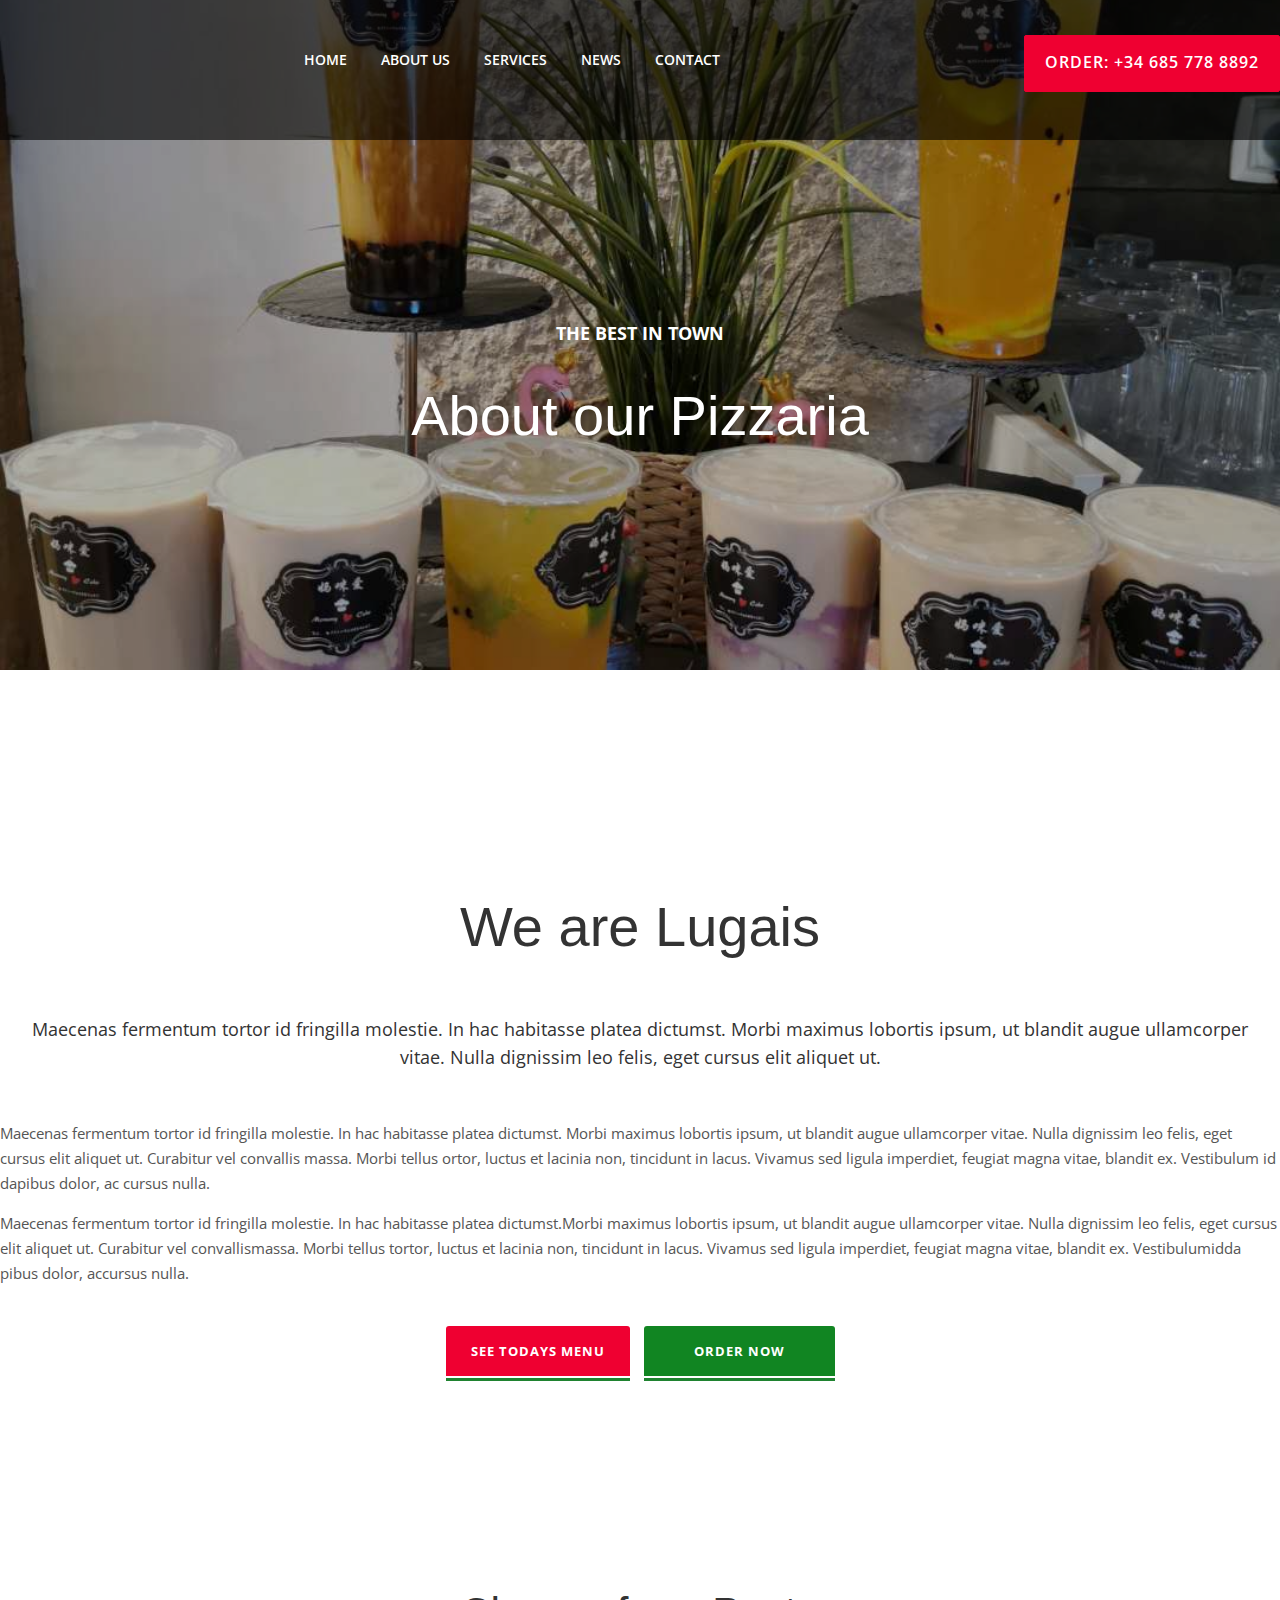
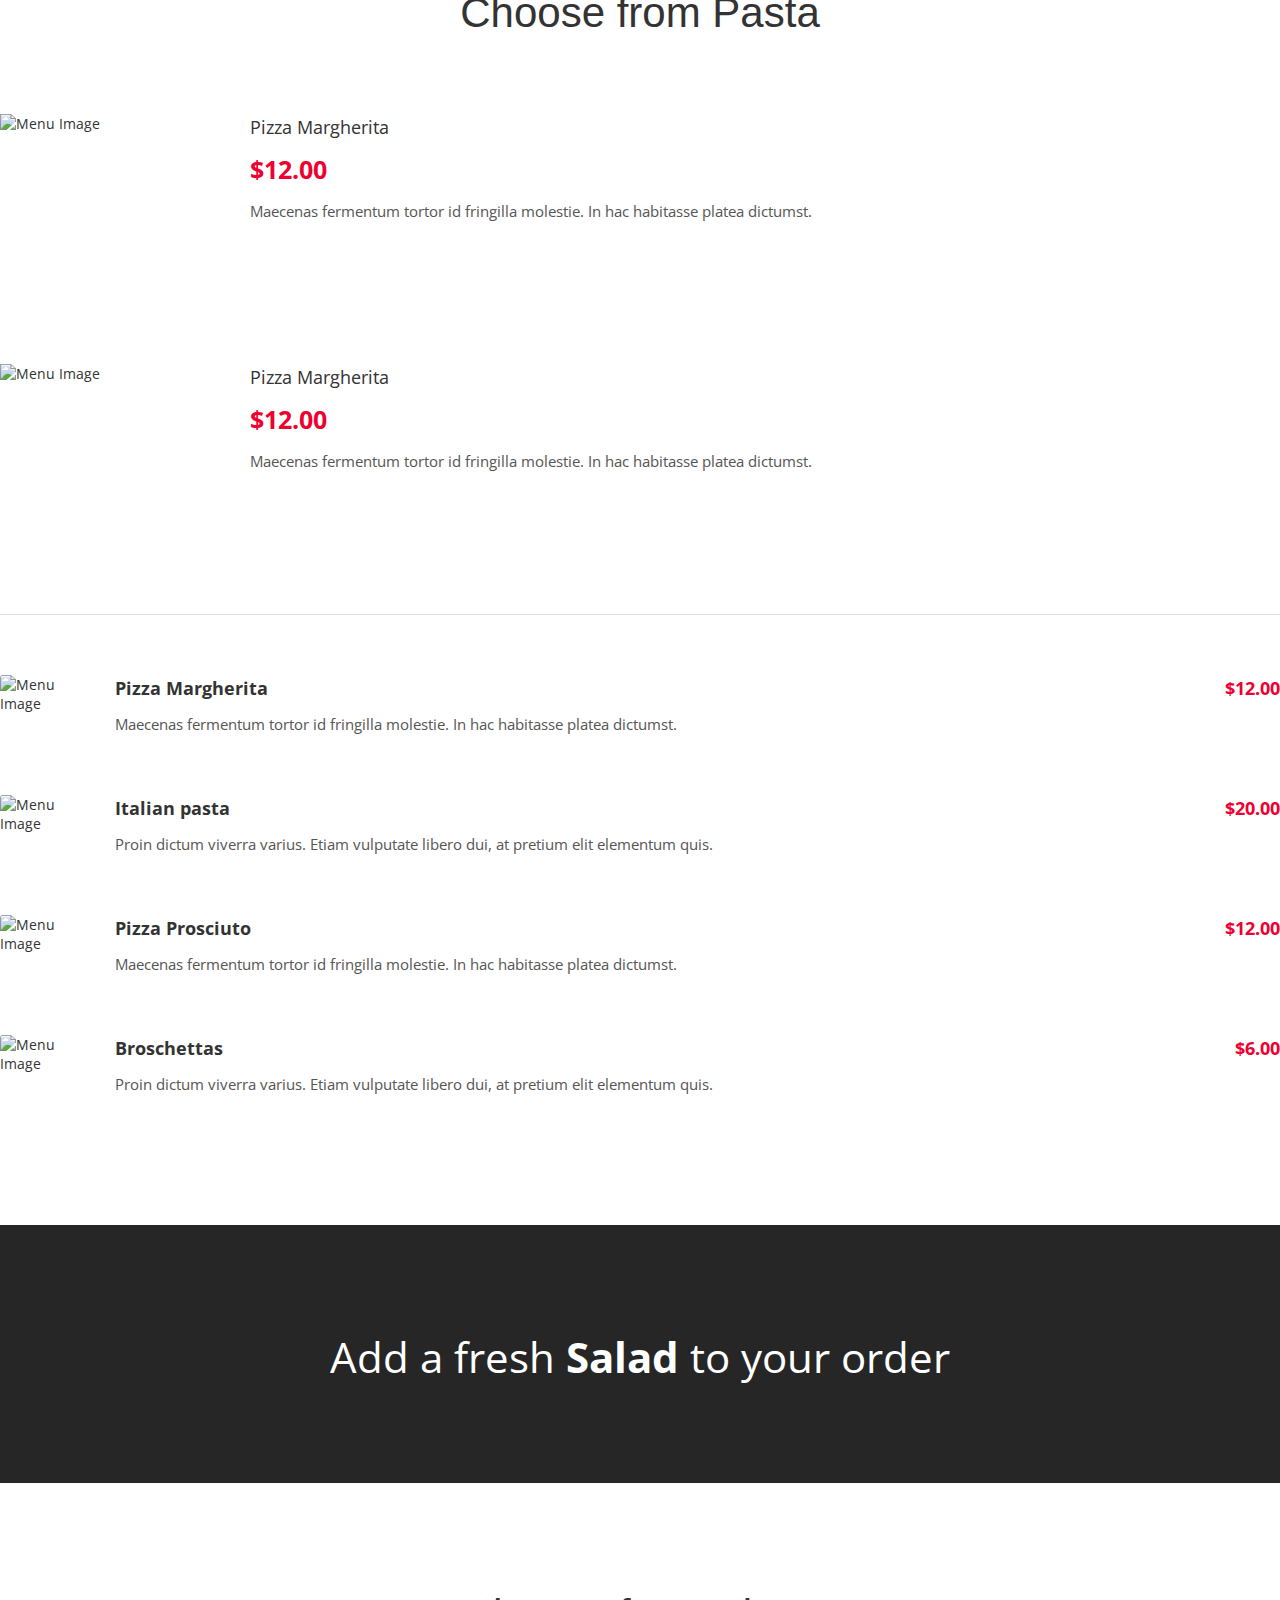
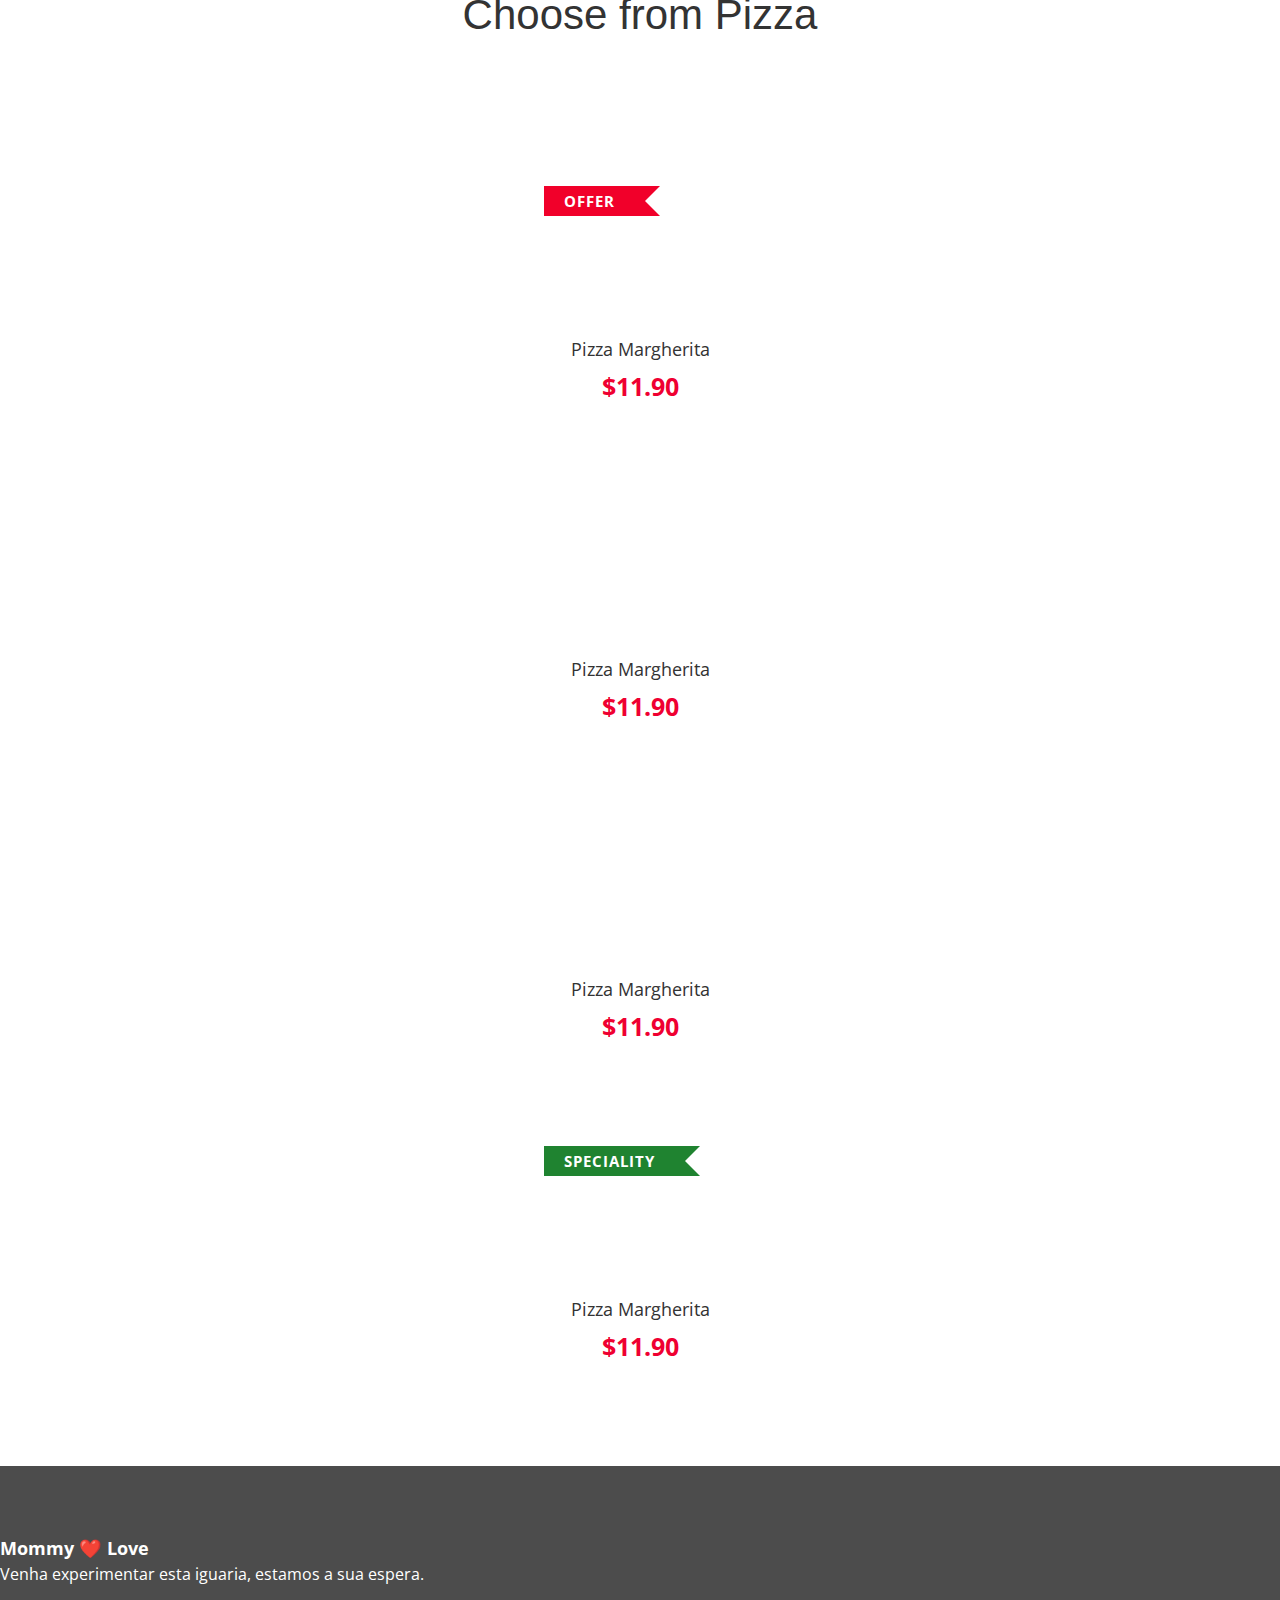
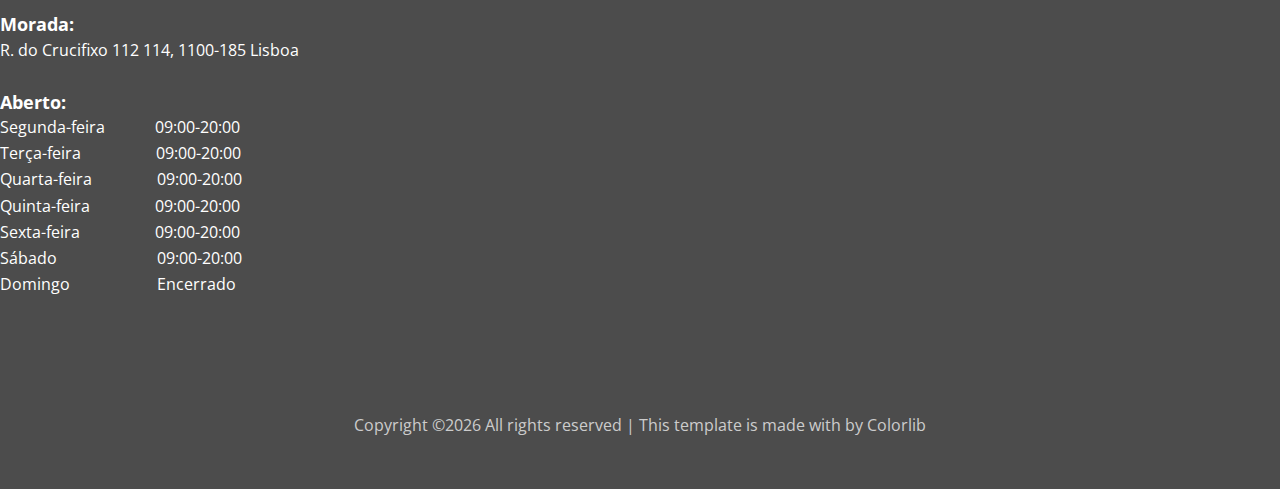
==== 02_about_us.html @ d468782a "my changes" ====
<!DOCTYPE html>
<html lang="en">
<head>
        <title>Luigi's</title>
        <meta http-equiv="X-UA-Compatible" content="IE=edge">
        <meta name="viewport" content="width=device-width, initial-scale=1">
        <meta charset="UTF-8">

        <!-- Font -->
        <link href="https://fonts.googleapis.com/css?family=Open+Sans:400,600" rel="stylesheet">
        <link rel="stylesheet" href="fonts/beyond_the_mountains-webfont.css" type="text/css"/>

        <!-- Stylesheets -->
        <link href="plugin-frameworks/bootstrap.min.css" rel="stylesheet">
        <link href="plugin-frameworks/swiper.css" rel="stylesheet">
        <link href="fonts/ionicons.css" rel="stylesheet">
        <link href="common/styles.css" rel="stylesheet">
</head>
<body>


<header>
        <div class="container">
                <a class="logo" href="#"><img src="images/logo-white.png" alt="Logo"></a>

                <div class="right-area">
                        <h6><a class="plr-20 color-white btn-fill-primary" href="#">ORDER: +34 685 778 8892</a></h6>
                </div><!-- right-area -->

                <a class="menu-nav-icon" data-menu="#main-menu" href="#"><i class="ion-navicon"></i></a>

                <ul class="main-menu font-mountainsre" id="main-menu">
                        <li><a href="index.html">HOME</a></li>
                        <li><a href="02_about_us.html">ABOUT US</a></li>
                        <li><a href="03_menu.html">SERVICES</a></li>
                        <li><a href="04_blog.html">NEWS</a></li>
                        <li><a href="05_contact.html">CONTACT</a></li>
                </ul>

                <div class="clearfix"></div>
        </div><!-- container -->
</header>


<section class="bg-4 h-500x main-slider pos-relative">
        <div class="triangle-up pos-bottom"></div>
        <div class="container h-100">
                <div class="dplay-tbl">
                        <div class="dplay-tbl-cell center-text color-white pt-90">
                                <h5><b>THE BEST IN TOWN</b></h5>
                                <h2 class="mt-30 mb-15">About our Pizzaria</h2>
                        </div><!-- dplay-tbl-cell -->
                </div><!-- dplay-tbl -->
        </div><!-- container -->
</section>
<section class="story-area left-text center-sm-text">
        <div class="container">

                <div class="row">
                        <div class="col-md-6"><img class="mb-30" src="images/about-1-600x400.jpg" alt=""></div>
                        <div class="col-md-6"><img class="mb-30" src="images/about-2-600x400.jpg" alt=""></div>
                        <div class="col-md-12">
                                <div class="mt-50 mt-sm-30 mb-50 mb-sm-30 center-text"> <h2>We are Lugais</h2> </div>

                                <h5 class="center-text mb-50 mb-sm-30 plr-25">Maecenas fermentum tortor id
                                        fringilla molestie. In  hac habitasse platea dictumst. Morbi maximus lobortis
                                        ipsum, ut blandit augue ullamcorper vitae.  Nulla dignissim leo felis, eget
                                        cursus elit aliquet ut.</h5>
                        </div>
                        <div class="col-md-6">
                                <p class="mb-15">Maecenas fermentum tortor id fringilla molestie. In hac habitasse platea dictumst.  Morbi maximus
                                        lobortis ipsum, ut blandit augue ullamcorper vitae. Nulla dignissim leo felis, eget cursus elit aliquet ut. Curabitur vel convallis
                                        massa. Morbi tellus ortor, luctus et lacinia non, tincidunt in lacus.
                                        Vivamus sed ligula imperdiet, feugiat magna vitae, blandit ex. Vestibulum id dapibus dolor, ac cursus nulla. </p>
                        </div><!-- col-md-6 -->

                        <div class="col-md-6">
                                <p class="mb-15">Maecenas fermentum tortor id fringilla molestie. In hac habitasse
                                        platea
                                        dictumst.Morbi maximus lobortis ipsum, ut blandit augue ullamcorper vitae.
                                        Nulla dignissim leo felis, eget cursus elit aliquet ut. Curabitur vel
                                        convallismassa. Morbi tellus tortor, luctus et lacinia non, tincidunt in lacus.
                                        Vivamus sed ligula imperdiet, feugiat magna vitae, blandit ex. Vestibulumidda
                                        pibus dolor, accursus nulla. </p>
                        </div><!-- col-md-6 -->
                </div><!-- row -->

                <h6 class="center-text mt-40 mt-sm-30 mb-20">
                        <a href="#" class="btn-primaryc plr-25 mb-10 mlr-5"><b>SEE TODAYS MENU</b></a>
                        <a href="#" class="btn-primaryc secondary plr-50 mlr-5 mb-10"><b>ORDER NOW</b></a>
                </h6>

        </div><!-- container -->
</section>

<section>
        <div class="container">
                <div class="heading mb-sm-10"><h3>Choose from Pasta</h3></div>
                <div class="row">
                        <div class="col-md-12 col-lg-6">
                                <div class="sided-220x responsive mb-30 left-text center-sm-text">
                                        <div class="s-left mlr-sm-auto"><img  src="images/pasta-1-300x300.png" alt="Menu Image"></div>
                                        <div class="s-right">
                                                <h5>Pizza Margherita</h5>
                                                <h4 class="mtb-10"><b class="color-primary">$12.00</b></h4>
                                                <p>Maecenas fermentum tortor id fringilla molestie. In hac habitasse platea dictumst. </p>
                                        </div><!--s-right-->
                                </div><!-- sided-90x -->
                        </div><!-- col-md-6 -->

                        <div class="col-md-12 col-lg-6">
                                <div class="sided-220x responsive mb-30 left-text center-sm-text">
                                        <div class="s-left mlr-sm-auto"><img  src="images/pasta-2-300x300.png" alt="Menu Image"></div>
                                        <div class="s-right">
                                                <h5>Pizza Margherita</h5>
                                                <h4 class="mtb-10"><b class="color-primary">$12.00</b></h4>
                                                <p>Maecenas fermentum tortor id fringilla molestie. In hac habitasse platea dictumst. </p>
                                        </div><!--s-right-->
                                </div><!-- sided-90x -->
                        </div><!--col-md-6 -->
                </div><!-- row-->

                <div class="brder-t-light mt-sm-10 mb-60 mb-sm-40"></div>

                <div class="row">
                        <div class="col-md-6">
                                <div class="sided-90x mb-30">
                                        <div class="s-left"><img class="br-3" src="images/menu-5-120x120.jpg" alt="Menu Image"></div><!--s-left-->
                                        <div class="s-right">
                                                <h5 class="mb-10"><b>Pizza Margherita</b><b class="color-primary float-right">$12.00</b></h5>
                                                <p class="pr-70">Maecenas fermentum tortor id fringilla molestie. In hac habitasse platea dictumst. </p>
                                        </div><!--s-right-->
                                </div><!-- sided-90x -->
                        </div><!-- food-menu -->

                        <div class="col-md-6">
                                <div class="sided-90x mb-30 ">
                                        <div class="s-left"><img class="br-3" src="images/menu-6-120x120.jpg" alt="Menu Image"></div><!--s-left-->
                                        <div class="s-right">
                                                <h5 class="mb-10"><b>Italian pasta</b><b class="color-primary float-right">$20.00</b></h5>
                                                <p class="pr-70">Proin dictum viverra varius. Etiam vulputate libero dui, at pretium elit elementum quis. </p>
                                        </div><!--s-right-->
                                </div><!-- sided-90x -->
                        </div><!-- food-menu -->

                        <div class="col-md-6">
                                <div class="sided-90x mb-30">
                                        <div class="s-left"><img class="br-3" src="images/menu-7-120x120.jpg"  alt="Menu Image"></div><!--s-left-->
                                        <div class="s-right">
                                                <h5 class="mb-10"><b>Pizza Prosciuto</b><b class="color-primary float-right">$12.00</b></h5>
                                                <p class="pr-70">Maecenas fermentum tortor id fringilla  molestie. In hac habitasse platea dictumst. </p>
                                        </div><!--s-right-->
                                </div><!-- sided-90x -->
                        </div><!-- food-menu -->

                        <div class="col-md-6">
                                <div class="sided-90x mb-30 ">
                                        <div class="s-left"><img class="br-3" src="images/menu-8-120x120.jpg" alt="Menu Image"></div><!--s-left-->
                                        <div class="s-right">
                                                <h5 class="mb-10"><b>Broschettas</b><b class="color-primary float-right">$6.00</b></h5>
                                                <p class="pr-70">Proin dictum viverra varius. Etiam vulputate libero dui, at pretium elit elementum quis. </p>
                                        </div><!--s-right-->
                                </div><!-- sided-90x -->
                        </div><!-- food-menu -->
                </div><!-- row -->
        </div><!-- container -->
</section>

<section class="story-area bg-seller color-white pos-relative">
        <div class="pos-bottom triangle-up"></div>
        <div class="pos-top triangle-bottom"></div>
        <div class="container">
                <h4 class="font-30 font-sm-20  center-text mb-25">Add a fresh <b>Salad</b> to your order</h4>
        </div><!-- container -->
</section>

<section class="story-area left-text center-sm-text">
        <div class="container">
                <div class="heading"><h3>Choose from Pizza</h3></div>
                <div class="row">
                        <div class="col-lg-3 col-md-4  col-sm-6 ">
                                <div class="center-text mb-30">
                                        <div class="ïmg-200x mlr-auto pos-relative">
                                                <h6 class="ribbon-cont color-white"><div class="ribbon primary"></div><b>OFFER</b></h6>
                                                <img src="images/seller-2-200x200.png" alt="">
                                        </div>
                                        <h5 class="mt-20">Pizza Margherita</h5>
                                        <h4 class="mt-5 color-primary"><b>$11.90</b></h4>
                                </div><!--text-center-->
                        </div><!-- col-md-3 -->

                        <div class="col-lg-3 col-md-4  col-sm-6 ">
                                <div class="center-text mb-30">
                                        <div class="ïmg-200x mlr-auto pos-relative"><img src="images/seller-2-200x200.png" alt=""></div>
                                        <h5 class="mt-20">Pizza Margherita</h5>
                                        <h4 class="mt-5 color-primary"><b>$11.90</b></h4>
                                </div><!--text-center-->
                        </div><!-- col-md-3 -->

                        <div class="col-lg-3 col-md-4  col-sm-6 ">
                                <div class="center-text mb-30">
                                        <div class="ïmg-200x mlr-auto pos-relative"><img src="images/seller-2-200x200.png" alt=""></div>
                                        <h5 class="mt-20">Pizza Margherita</h5>
                                        <h4 class="mt-5 color-primary"><b>$11.90</b></h4>
                                </div><!--text-center-->
                        </div><!-- col-md-3 -->

                        <div class="col-lg-3 col-md-4  col-sm-6 ">
                                <div class="center-text mb-30">
                                        <div class="ïmg-200x mlr-auto pos-relative">
                                                <h6  class="ribbon-cont color-white"><div class="ribbon secondary"></div><b>SPECIALITY</b></h6>
                                                <img src="images/seller-2-200x200.png" alt="">
                                        </div>
                                        <h5 class="mt-20">Pizza Margherita</h5>
                                        <h4 class="mt-5 color-primary"><b>$11.90</b></h4>
                                </div><!--text-center-->
                        </div><!-- col-md-3 -->
                </div><!-- row-->
        </div><!-- container -->
</section>


<footer class="pb-50  pt-70 pos-relative">
        <div class="pos-top triangle-bottom"></div>
        <div class="container">
                <div class="row mb-5">
                        <div class="col-md-6 col-lg-4">
                          <div class="ftco-footer-widget mb-4 left-text">
                            <b class="mt-5 letra" >Mommy ❤️ Love</b>
                            <p class="font-9">Venha experimentar esta iguaria, estamos a sua espera.</p>
                          </br>
                            <strong style="color: white; text-align:right">Morada: </strong>
                            <p class="font-9">R. do Crucifixo 112 114, 1100-185 Lisboa</p>
                            <ul class="ftco-footer-social list-unstyled float-md-left float-lft mt-3">
                              <li class="ftco-animate"><a href="#"><span class="icon-twitter"></span></a></li>
                              <li class="ftco-animate"><a href="#"><span class="icon-facebook"></span></a></li>
                              <li class="ftco-animate"><a href="#"><span class="icon-instagram"></span></a></li>
                            </ul>
                          </div>
                        </div>
                        <div class="col-md-6 col-lg-5">
                          <div class="ftco-footer-widget mb-4 left-text">
                            <strong class="d-flex">Aberto:</strong>
                            <ul class="list-unstyled open-hours">
                              <li class="d-flex" ><span style="margin-right: 50px;">Segunda-feira</span><span >09:00-20:00</span></li>
                              <li class="d-flex"><span style="margin-right: 75px;">Terça-feira</span><span>09:00-20:00</span></li>
                              <li class="d-flex"><span style="margin-right: 65px;">Quarta-feira</span><span>09:00-20:00</span></li>
                              <li class="d-flex"><span style="margin-right: 65px;">Quinta-feira</span><span>09:00-20:00</span></li>
                              <li class="d-flex"><span style="margin-right: 75px;">Sexta-feira</span><span>09:00-20:00</span></li>
                              <li class="d-flex"><span style="margin-right: 100px;">Sábado</span><span>09:00-20:00</span></li>
                              <li class="d-flex"><span style="margin-right: 87px;">Domingo</span><span>Encerrado</span></li>
                            </ul>
                          </div>
                        </div>
                </div>   
               
                <ul class="icon mt-30">
                        <li><a href="#"><i class="ion-social-pinterest"></i></a></li>
                        <li><a href="#"><i class="ion-social-facebook"></i></a></li>
                        <li><a href="#"><i class="ion-social-twitter"></i></a></li>
                        <li><a href="#"><i class="ion-social-dribbble-outline"></i></a></li>
                        <li><a href="#"><i class="ion-social-linkedin"></i></a></li>
                        <li><a href="#"><i class="ion-social-vimeo"></i></a></li>
                </ul>

                <p class="color-light font-9 mt-50 mt-sm-30"><!-- Link back to Colorlib can't be removed. Template is licensed under CC BY 3.0. -->
Copyright &copy;<script>document.write(new Date().getFullYear());</script> All rights reserved | This template is made with <i class="ion-heart" aria-hidden="true"></i> by <a href="https://colorlib.com" target="_blank">Colorlib</a>
<!-- Link back to Colorlib can't be removed. Template is licensed under CC BY 3.0. --></p>
        </div><!-- container -->
</footer>

<!-- SCIPTS -->
<script src="plugin-frameworks/jquery-3.2.1.min.js"></script>
<script src="plugin-frameworks/bootstrap.min.js"></script>
<script src="plugin-frameworks/swiper.js"></script>
<script src="common/scripts.js"></script>
</body>
</html>
---- common/styles.css ----
/*
====================================================

* 	[Master Stylesheet]

	Theme Name :
	Version    :
	Author     :
	Author URI :

====================================================

	TOC

	1. PRIMARY STYLES
	2. COMMONS FOR PAGE DESIGN
	3. HEADER
	4. INTRO SECTION
	5. PORFOLIO SECTION
	6. ABOUT SECTION
	7. EXPERIENCE SECTION
	8. EDUCATION SECTION
	9. COUNTER SECTION
	10. FOOTER

====================================================


/* ---------------------------------
1. PRIMARY STYLES
--------------------------------- */

html { font-size: 100%; overflow-x: hidden; width: 100%; margin: 0px; padding: 0px; touch-action: manipulation;}

body { font-size: 14px; font-family: 'Open Sans', sans-serif; width: 100%; height: 100%; margin: 0; font-weight: 400; -webkit-font-smoothing: antialiased;
        -moz-osx-font-smoothing: grayscale; word-wrap: break-word; overflow-x: hidden; color: #333; }

h1, h2, h3, h4, h5, h6, p, a, ul, span, li, img, inpot, button { margin: 0; padding: 0; }

h1, h2, h3, h4, h5, h6 { line-height: 1.5; font-weight: inherit; }

h1, h2, h3, .font-beyond { font-family: 'beyond_the_mountainsregular', sans-serif; }

p { line-height: 1.7; font-size: 1.05em; font-weight: 400; color: #555; }

h1 { font-size: 7.5em; line-height: 1.4; }

h2 { font-size: 4em; line-height: 1.4; }

h3 { font-size: 3em; }

h4 {   font-size: 1.8em; }

h5 { font-size: 1.3em; }

h6 {  font-size: .95em; letter-spacing: 1px; }

a, button { display: inline-block; text-decoration: none; color: inherit; line-height: 1.3; -webkit-transition: all .25s ease-in-out; transition: all .25s ease-in-out;}

a:focus, a:active, a:hover,
button:focus, button:active, button:hover,
a b.light-color:hover { text-decoration: none; color: #EF0031;}

b {  font-weight: 700; }

img { width: 100%;}

li { list-style: none; display: inline-block; line-height: 1.6; font-size: .9em; }

span { display: inline-block; }

button { outline: 0; border: 0; background: none; cursor: pointer; }

.icon { font-size: 1.1em;display: inline-block;line-height: inherit; }

[class^="icon-"]:before, [class*=" icon-"]:before { line-height: inherit; }

b.max-bold { font-weight: 700; }

input:focus,
textarea:focus { outline-color: #EF0031; }

::placeholder { color: #aaa; font-weight: 700; }

:-ms-input-placeholder { color: #aaa; font-weight: 700; }

:-ms-input-placeholder { color: #aaa; font-weight: 700; }




/** Us Css code**/

.price{
        width: 150px;
        height:30px;
        color: white;
        margin-bottom: 5%;
        margin-top: -60px;
        padding-top: 5px;
}

.open-hours li {
        width: 1000px;
        padding: 0;
}
.open-hours li .hors{
        margin-right: 60px;
        float: right;
}
/** End Us Css code**/
.card { border-radius: 0px; border: 0px; background: none; box-shadow: none; }

.card .bg-white {
        height: 100%;
        border-radius: 2px;
        box-shadow: 1px 1px 20px -10px rgba(0, 0, 0, .3);
}

.card i { font-size: 1.2em;}



/* RESPONSIVE */

@media only screen and (max-width: 1200px) {

        h1 { font-size: 6em; }
}

@media only screen and (max-width: 767px) {

        p {  line-height: 1.4;  }

        h1 { font-size: 4em;  }

        h2 { font-size: 3em; }
}

@media only screen and (max-width: 575px) {

        body {  font-size: 13px;  }

        h1 {   font-size: 3em;  }

        h2 { font-size: 2.5em; }
}


/* ---------------------------------
3. HEADER
--------------------------------- */

header {
        position: absolute;
        top: 0;
        left: 0;
        right: 0;
        text-align: center;
        z-index: 1000;
        padding: 25px 0;
        font-weight: 600;
        color: #fff;
}

header:after {
        content: '';
        height: 10px;
        position: absolute;
        bottom: -10px;
        left: 0;
        right: 0;
        background: url(../images/triangle_bg_black.png) repeat-x;
        background-size: 26px 10px;
        opacity: .6;
}

header:before {
        content: '';
        position: absolute;
        top: 0;
        bottom: 0px;
        left: 0;
        right: 0;
        background: #000;
        z-index: -1;
        opacity: .6;
}

header i {
        font-size: 1.1em;
}

/* BOTTOM HEADER */

header:after {
        content: '';
        clear: both;
}

header .logo {
        float: left;
        height: 60px;
        margin-left: -100px;
}

header .logo img {
        height: 100%;
        width: auto;
}

header ul.main-menu > li > a {
        height: 100%;
        line-height: 70px;
        padding: 0px 15px;
}

/* SEARCH AREA */

header .right-area {
        float: right;
        height: 100%;
        height: 70px;
        padding: 10px 0;
        position: relative;
        font-size: 1.2em;
}

/* HAMBURGER ICON */

header .menu-nav-icon {
        display: inline-block;
        font-size: 30px;
        line-height: 60px;
        display: none;
        cursor: pointer;
        color: #fff;
}

/* DROPDOWN MENU STYLING */

header .main-menu {
        font-size: 1.1em;
}

header .main-menu li.drop-down {
        position: relative;
        text-align: left;
}

header .main-menu li.drop-down > ul.drop-down-menu {
        display: none;
        position: absolute;
        top: 70px;
        left: 0;
        min-width: 180px;
        box-shadow: 0px 3px 10px rgba(0, 0, 0, .3);
        background: #fff;
        color: #111;
}

header .main-menu li.drop-down > ul.drop-down-menu li {
        display: block;
        border-top: 1px solid #ddd;
}

header .main-menu li.drop-down > ul.drop-down-menu li > a {
        display: block;
        padding: 17px 20px;
}

header .main-menu i {
        margin-left: 10px;
}

/* DROPDOWN HOVER */

header .main-menu li.drop-down a.mouseover + ul.drop-down-menu {
        display: block;
        animation: full-opacity-anim .2s forwards;
}

@keyframes full-opacity-anim {
        0% {
                opacity: 0;
        }
        100% {
                opacity: 1;
        }
}

/* RESPONSIVE */

@media only screen and (max-width: 1200px) {

}

@media only screen and (max-width: 992px) {

        header {
                font-size: 1em;
        }

        header .logo {
                height: 60px;
        }

        header ul.main-menu > li > a {
                padding: 0 5px;
                line-height: 60px;
        }

        /* SEARCH AREA */
        header .right-area {
                height: 60px;
        }

}

@media only screen and (max-width: 767px) {

        header { color: #111; }

        header .right-area { color: #fff; }

        /* MAIN MENU */

        header .main-menu { display: none; position: absolute; top: 110px; left: 0; right: 0; float: none; opacity: 0; z-index: 1; height: auto; text-align: left; background: #fff; }

        header .main-menu.visible-menu { display: block; box-shadow: 0 4px 20px -10px rgba(0, 0, 0, .4); animation: full-opacity-anim .2s forwards ease; }

        @keyframes full-opacity-anim {  100% { opacity: 1; }  }

        header .main-menu > li { display: block; }

        header ul.main-menu > li > a { display: block; height: auto; line-height: 1; padding: 15px; border-top: 1px solid #eee; }

        /* HAMBURGER ICON */

        header .menu-nav-icon { display: block; }

        /* DROPDOWN  */

        header .main-menu li.drop-down > ul.drop-down-menu { position: static; box-shadow: none; }

        header .main-menu li.drop-down > ul.drop-down-menu li { border-top: 1px solid #eee; }

        header .main-menu li.drop-down > ul.drop-down-inner li:first-child { border-top: 1px solid #ddd; }

        /* DROPDOWN HOVER */

        header .main-menu li.drop-down > ul.drop-down-menu li a { padding-left: 25px; }

        header .main-menu li.drop-down > ul.drop-down-inner li a { padding-left: 35px; }
}

@media only screen and (max-width: 575px) {

        header { padding: 15px 0 25px; }

        header .right-area { width: 100%; float: none; clear: both; border-top: 1px solid rgba(255, 255, 255, .2); border-left: 0; }

        header ul.main-menu > li > a { padding: 15px; }

        header .logo { margin-bottom: 15px; }

        /* HAMBURGER ICON */

        .menu-nav-icon { position: absolute; top: 15px; right: 0; padding: 0 20px; }

        header .right-area { padding-top: 15px; }

        header .main-menu { top: 90px; }
}

@media only screen and (max-width: 359px) {

        header .heading-wrapper { padding: 30px 20px 20px; }

        header .info .icon { font-size: 25px; }

        header .info .right-area { margin-left: 35px; }
}


/* ---------------------------------
2. SLIDER
--------------------------------- */

.main-slider{ position: relative; z-index: 1; }

.main-slider:after{content: ''; position: absolute; top: 0; left: 0; right: 0; bottom: 0; z-index: -1; background: rgba(0,0,0,0.3); }

.triangle-bottom{
        position: relative;
}

.triangle-bottom:after {
        content: '';
        height: 10px;
        position: absolute;
        top: 0px;
        left: 0;
        right: 0;
        background: url(../images/triangle_bg.png) repeat-x;
        background-size: 26px 10px;
        transform: rotate(180deg); -webkit-transform: rotate(180deg);
}

.triangle-up:after {
        content: '';
        height: 10px;
        position: absolute;
        bottom: 0px;
        left: 0;
        right: 0;
        background: url(../images/triangle_bg.png) repeat-x;
        background-size: 26px 10px;
}
.pos-top{ position: absolute; top: 0; left: 0; right: 0;  }
.pos-bottom{ position: absolute; bottom: 0; left: 0; right: 0; }


/* ---------------------------------
3. COMMON FOR CURRENT
--------------------------------- */

section {
        padding: 100px 0 70px;
}

.heading {
        position: relative;
        text-align: center;
        margin-bottom: 70px;
}

.heading-img {
        height: auto;
        width: 40px;
        margin-bottom: 20px;
}

.story-area {
        position: relative;
        background: #fff;
}

.story-bg {
        position: absolute;
        top: 50%;
        bottom: 0;
        opacity: .6;
        width: 200px;
        -webkit-transform: translate(0, -50%);
        transform: translate(0, -50%);
}

.story-bg.left { left: 0; }

.story-bg.right { right: 0;}

/* RESPONSIVE */

@media only screen and (max-width: 992px) {

        .story-bg { width: 200px;  }

        section { padding: 70px 0 40px;  }

        .heading { margin-bottom: 60px;  }
}
@media only screen and (max-width:767px) {

        .story-bg { width: 200px;  }

        section { padding: 60px 0 30px;  }

        .heading { margin-bottom: 50px;  }
}

@media only screen and (max-width: 576px) {

        .heading { margin-bottom: 40px;  }
}


/* ---------------------------------
3. COMMONS FOR PAGE DESIGN
--------------------------------- */

/*ICONS*/

.icon-gradient{ display: block; height: 80px; width: 80px;  background: url(../images/icons.png) no-repeat; background-size: cover; background-position: 0; }

.icon-gradient.icon-pizza{ background-position: 0 0; }
.icon-gradient.icon-sea-food{ background-position: -239px 0; }
.icon-gradient.icon-pasta{ background-position:-159px 0; }
.icon-gradient.icon-salad{ background-position: -79px 0; }


.icon-box{ display: block; height: 50px; width: 50px;  background: url(../images/icon-boxes.png) no-repeat; background-size: cover; background-position: 0; }

.icon-box.icon-pizza{ background-position: 0 0; }
.icon-box.icon-ingradient{ background-position: -49px 0; }
.icon-box.icon-cshef{ background-position: -99px 0; }


/*RESPONSIVE*/

@media only screen and (max-width: 992px) {

        .icon-gradient{  height: 70px; width: 70px;  }

        .icon-gradient.icon-sea-food{ background-position: -209px 0; }

        .icon-gradient.icon-pasta{ background-position: -139px 0; }

        .icon-gradient.icon-salad{ background-position: -69px 0; }
}

@media only screen and (max-width:767px) {

        .icon-gradient{  height: 60px; width: 60px;  }

        .icon-gradient.icon-sea-food{ background-position:  -179px 0; }

        .icon-gradient.icon-pasta{ background-position: -119px 0; }

        .icon-gradient.icon-salad{ background-position: -59px 0; }
}

@media only screen and (max-width: 576px) {

        .icon-gradient{  height: 50px; width: 50px;  }

        .icon-gradient.icon-sea-food{ background-position:  -149px 0; }

        .icon-gradient.icon-pasta{ background-position: -99px 0; }

        .icon-gradient.icon-salad{ background-position: -49px 0; }
}

/*SWIPER*/

.swiper-pagination-bullet{ background: #FFFFFF; opacity: 1;  }

.swiper-pagination-bullet-active{ background: #ED0037; }

.dplay-tbl {  display: table;  height: 100%; width: 100%;}

.dplay-tbl-cell {display: table-cell; vertical-align: middle; }

.oflow-hidden { overflow: hidden; }

.oflow-visible { overflow: visible; }

.dplay-none { display: none; }

.dplay-block { display: block; }

.dplay-inl-block { display: inline-block; }

.opacty-1 {  opacity: .1; }

.opacty-2 { opacity: .2; }

.opacty-3 { opacity: .3; }

.opacty-4 { opacity: .4; }

.opacty-5 { opacity: .5; }

.opacty-6 {  opacity: .6; }

.opacty-7 { opacity: .7; }


/*RESPOSNSIVE*/

@media only screen and (max-width:992px) {

        .dplay-md-none{ display: none; }
}

@media only screen and (max-width:767px) {

        .dplay-sm-none{ display: none; }
}



/* POSITION */

.pos-relative { position: relative; z-index: 1; }

.abs { position: absolute;z-index: 1; }

.abs-tlr { position: absolute; top: 0; left: 0; right: 0; z-index: 1; }

.abs-tlr-30 { position: absolute; top: 30px; left: 30px; right: 30px; z-index: 1; }

.abs-blr { position: absolute; bottom: 0; left: 0; right: 0; z-index: 1; }

.abs-tl { position: absolute; top: 0; left: 0; z-index: 1; }

.abs-bl { position: absolute; bottom: 0; left: 0; z-index: 1; }

.abs-tbl { position: absolute; top: 0; bottom: 0; left: 0; z-index: 1; }

.abs-br { position: absolute; bottom: 0; right: 0; z-index: 1; }

.abs-tbr { position: absolute; top: 0; bottom: 0; right: 0; z-index: 1; }

.abs-tblr { position: absolute; top: 0; bottom: 0; left: 0; right: 0; z-index: 1; }

.abs-center { position: absolute; top: 50%; left: 50%; z-index: 1; -webkit-transform: translate(-50%, -50%); transform: translate(-50%, -50%); }

.z--1 { z-index: -1; }

.z-1 { z-index: 1; }

.z-10 { z-index: 10; }


/* ALIGNMENT */

.float-left {float: left !important;}

.float-right { float: right !important;}

.center-text { text-align: center!important; }

.left-text { text-align: left !important; }

.right-text { text-align: right !important;}

@media only screen and (max-width: 767px) {

        .center-sm-text{ text-align: center!important; }

        .left-sm-text { text-align: left !important;}
}

/* LINE HEIGHT */

.lh-1 { line-height: 1; }

.lh-1-1 { line-height: 1.1;}

.lh-1-2 { line-height: 1.2;}

.lh-1-3 { line-height: 1.3;}

.lh-1-4 { line-height: 1.4;}

.lh-30 { line-height: 30px;}

.lh-35 { line-height: 35px;}

.lh-40 { line-height: 40px;}

.lh-50 { line-height: 50px;}

.lh-60 { line-height: 60px;}

.lh-70 { line-height: 70px;}


/* FONTS */

.font-5 { font-size: .5em; }

.font-6 { font-size: .6em; }

.font-7 { font-size: .7em; }

.font-75 { font-size: .75em; }

.font-8 { font-size: .8em; }

.font-85 { font-size: .85em; }

.font-9 { font-size: .9em; }

.font-11 {  font-size: 1.1em; }

.font-12 { font-size: 1.2em; }

.font-13 { font-size: 1.3em; }

.font-14 { font-size: 1.4em; }

.font-15 { font-size: 1.5em; }

.font-16{ font-size: 1.6em; }

.font-17 { font-size: 1.7em; }

.font-18 { font-size: 1.8em; }

.font-20 { font-size: 2em; }

.font-23{  font-size: 2.3em; }

.font-25{  font-size: 2.5em; }

.font-30{  font-size: 3em; }

.font-40{  font-size: 4em; }


/* RESPONSIVE */

@media only screen and (max-width: 1200px) {

        .dplay-lg-none { display: none; }
}

@media only screen and (max-width: 992px) {

}

@media only screen and (max-width: 767px) {

        .float-sm-none { float: none !important; }

        .center-sm-text { text-align: center !important; }

        .pos-sm-static { position: static; }

        .font-sm-13 { font-size: 1.3em; }

        .font-sm-15 { font-size: 1.5em; }

        .font-sm-20 { font-size: 2em; }
}

@media only screen and (max-width: 575px) {

        .pos-xs-relative { position: relative; z-index: 1; }

        .pos-xs-static { position: static; z-index: 1; }

        .dplay-xs-block { display: block; }

        .text-xs-center { text-align: center; }
}

/* COLOR */

.color-white {
        color: #fff !important;
}

.color-green {
        color: #36D98A;
}

.color-ash {
        color: #aaa;
}

.color-ccc {
        color: #ccc;
}

.color-grey {
        color: #ccc;
}

.color-primary {
        color: #EF0031;
}

.color-black { color: #111; }

.color-semi-black { color: #555; }

.color-lt-black { color: #888; }

.color-facebook {
        color: #365B99;
}

.color-twitter {
        color: #58ADEE;
}

.color-google { color: #E14A3D; }

/* BACKGROUND COLOR*/

.bg-seller{ background: url(../images/sellers-1-1600x1600.jpg)  no-repeat; background-size: cover; position: relative; z-index: 1; }

.bg-seller:after{ content: ""; position: absolute; top: 0; left: 0; right: 0; bottom: 0; z-index: -1; background: rgba(0,0,0,.85); }

.bg-191 { background: #191919; }

.bg-primary { background: #EF0031 !important; }

.bg-2-white { background: #F2F2F2; }

.bg-1-white { background: #F8F8F8; }

.bg-black { background: #000000; }

.bg-tp-5 { background: rgba(0, 0, 0, .5); }

.bg-lite-blue{ background: #F4F8F9; }

.bg-semi-blue{ background: #dae0e1; }

.bg-trinagle-primary{ position: absolute; top: 0; left: 0; width: 100%; height: 100%; background: #EF002E;
        -wekit-transform-origin: right bottom; transform-origin: right bottom;
        -wekit-transform: translateX(50px) rotate(-55deg) scale(2); transform: translateX(50px) rotate(-55deg) scale(2); }


/* PANEL  */

.panel-area .panel-title{ padding: 15px 20px; cursor: pointer; position: relative; background: #EFF6F7; border-bottom: 3px solid #ED0037; }

.panel-area .panel-title:after{ content:''; position:absolute; top: 0; bottom: 0; left: 0; right: 0;z-index: -1; transition: all .2s; opacity: 1;  }

.panel-area .panel-desc{ max-height: 0; overflow: hidden; opacity: 0;transition: opacity .25s .1s, transform .1s; transform: scaleY(0); transform-origin: top; }

.panel-area .panel-title .icon{ float: right; font-size: .7em; margin-top: 5px; }

.panel-area .panel-title.active { background: #ED0037; }

.panel-area .panel-title a { color: #333333;  }

.panel-area .panel-title.active a { color: #FFFFFF;  }

.panel-area .panel-title.active:after{ opacity: 0; }

.panel-area .panel-title.active + .panel-desc{ opacity: 1; padding-top: 20px; max-height: 1000px; transform: scaleY(1);}

.panel-area .panel-title .icon.plus,
.panel-area .panel-title.active .icon.minus{ display: block; }

.panel-area .panel-title .icon.minus,
.panel-area .panel-title.active .icon.plus{ display: none; }


/*IMAGES*/

.ïmg-200x{ height: 200px; width: 200px; }


/*RIBBONS*/

.ribbon-cont{  display: inline-block; padding: 0px 30px 0px 20px; position: absolute; top: 35%; left: 4px; z-index: 1; line-height: 30px;  font-size: 1.07em; }

.ribbon { position: absolute;top: 0;left: 0;right: 0;bottom: 0; z-index: -1; border: 15px solid #F1002A; border-left:  0; border-right: 15px solid transparent;  width:   100%; }
.ribbon.primary{ border-color: #F1002A; border-right-color:  transparent; }
.ribbon.secondary{ border-color: #1F8330; border-right-color:  transparent;  }
.ribbon.white{ border-color: #ffffff; border-right-color:  transparent;  }


.circle-50 { height: 50px; width: 50px; border-radius: 50px; }

.circle-60 {
        height: 60px;
        width: 60px;
        border-radius: 60px;
}

.circle-70 {
        height: 70px;
        width: 70px;
        border-radius: 70px;
}

.circle-80 {
        height: 80px;
        width: 80px;
        border-radius: 80px;
}

/* BACKGROUND IMAGE */

.img-bg {
        position: absolute;
        top: 0;
        bottom: 0;
        left: 0;
        right: 0;
        z-index: -1;
}

.round_icon{
        width: 200px;
        height: 200px;
        display: flex;
        border-radius: 50%;
        align-items: center;
        justify-content: center;
        overflow: hidden;
      }



.bg-1 { background: url(../imgAltera/head.jpg) no-repeat center; background-size: cover; }

.bg-2 {   background: url(../imgAltera/tea.png) no-repeat center; background-size: 100%; }

.bg-3 {  background: url(../imgAltera/bolo1.png) no-repeat center;  background-size: 100%; }

.bg-4 {  background: url(../imgAltera/1.jpeg) no-repeat center;  background-size: cover; }

.bg-5 {  background: url(../imgAltera/1.jpeg) no-repeat center;  background-size: cover; }

.bg-6 {  background: url(../imgAltera/1.jpeg) no-repeat center;  background-size: cover; }

.bg-7 {  background: url(../imgAltera/1.jpeg) no-repeat center;  background-size: cover; }

.bg-8 {  background: url(../imgAltera/1.jpeg) no-repeat center;  background-size: cover; }

.bg-grad-layer-6:after { content: ''; position: absolute; top: 0; bottom: 0; left: 0; right: 0; z-index: -1; opacity: .6;
        background: linear-gradient(to top, #000 0%, rgba(0, 0, 0, .4) 100%); }

.bg-layer-4:after { content: ''; position: absolute; top: 0; bottom: 0; left: 0; right: 0; z-index: -1; opacity: .50; background: #111; }

.bg-layer-6:after { content: ''; position: absolute; top: 0; bottom: 0; left: 0; right: 0; z-index: -1; opacity: .60; background: #111; }

.bg-layer-7:after { content: ''; position: absolute; top: 0; bottom: 0; left: 0; right: 0; z-index: -1; opacity: .7; background: #111; }

.bg-white {  background: #fff; }



/* RESPONSIVE */

@media only screen and (max-width: 767px) {

        .bg-sm-color-6 {  background: rgba(0, 0, 0, .6); }

        .bg-sm-color-7 {  background: rgba(0, 0, 0, .7); }
}

/* BORDER */

.brder-grey { border: 1px solid #ccc; }

.brder-t-grey { border-top: 1px solid #ccc; }

.brder-t-light{ border-top: 1px solid #ddd; }

.brder-r-ash-3{ border-right: 3px solid #aaa; }

.brder-r-lite-black-2{ border-right: 2px solid #777; }

.brder-lr-lite-black-2{ border-left: 2px solid #777; border-right: 2px solid #777; }

.brder-tlr-grey {
        border: 1px solid #ccc;
        border-bottom: 0;
}

.brder-blr-grey {
        border: 1px solid #ccc;
        border-top: 0;
}

.brdr-ash-1 {
        height: 1px;
        background: #aaa;
}

.brdr-grey-1 {
        height: 1px;
        background: #ddd;
}

.brdr-b-primary{ border-bottom: 2px solid #EF0031; }

.brdr-primary-2{ border: 2px solid #EF0031; }

.brdr-primary-3{ border: 3px solid #EF0031; }

.brdr-style-1{  position: absolute;left: 0; right: 0; bottom: 0; ; z-index: 1; height: 8px; }
.brdr-style-1:after{ content:''; display: block; height: 60%; background: #1F8330;  z-index: 1; }
.brdr-style-1:before{content:'';  height: 40%; display: block; background: #FFFFFF;  z-index: 1; }


/* LINK STYLING	 */

.link-brdr-btm-primary {
        position: relative;
        padding-bottom: 5px;
        -webkit-transition: all .2s;
        transition: all .2s;
}

.link-brdr-btm-primary:after {
        content: '';
        position: absolute;
        left: 0;
        right: 0;
        bottom: 0;
        height: 2px;
        background: #EF0031;
        -webkit-transition: all .2s;
        transition: all .2s;
        -webkit-transform-origin: right;
        transform-origin: right;
}

.link-brdr-btm-primary:hover {
        -webkit-transform: translateY(-1px);
        transform: translateY(-1px);
}

.link-brdr-btm-primary:hover:after {
        -webkit-transform: scale(0);
        transform: scale(0);
}

/* BUTTON STYLING */

.btn-brdr-primary { text-align: center; height: 45px; line-height: 43px; border: 1px solid #EF0031; color: #EF0031; border-radius: 2px; }

.btn-brdr-primary:hover { background: #EF0031; color: #FFFFFF; }

.btn-primaryc { position: relative; text-align: center; height: 55px; line-height: 50px; background: #EF0031; color: #fff; border-radius: 3px; z-index: 1; }

.btn-primaryc.secondary{ background: #118522; }

.btn-primaryc:after { content: ''; position: absolute; bottom: 0; left: 0; right: 0; height: 3px; background: #1F8330; z-index: -2; -webkit-transition: all .1s ease-in;
        transition: all .1s .1s ease-in; }

.btn-primaryc:before { content: ''; position: absolute; bottom: 3px; left: 0; right: 0; height: 2px; background: #FFFFFF; z-index: -1;
        -webkit-transition: all .1s  .2s ease-in; transition: all .1s  ease-in; }

.btn-primaryc:hover { color: #111 }

.btn-primaryc:hover:after { height: 100%; }

.btn-primaryc:hover:before { height: 100%;  border: 1px solid #1F8330; }

.btn-brdr-grey { text-align: center; height: 45px; line-height: 43px; border: 1px solid #ccc; border-radius: 2px; }

.btn-brdr-grey:hover {border: 1px solid #EF0031;background: #EF0031;color: #000; }

.btn-fill-primary { text-align: center; height: 55px; line-height: 53px; border: 1px solid #EF0031; background: #EF0031; border-radius: 2px; color: #FFFFFF; }

.btn-fill-primary.secondary {  height: 55px; line-height: 53px; border: 1px solid #1F8330; background: #1F8330; }

.btn-fill-primary:hover { background: none; color: #EF0031; }
.btn-fill-primary.secondary:hover { background: none; color: #1F8330; }

.btn-fill-grey { text-align: center; height: 45px; line-height: 43px; border: 1px solid #ccc; background: #ccc; border-radius: 2px; color: #111; }

.btn-fill-grey:hover { border: 1px solid #EF0031; background: none; color: #000; }

.btn-b-lg { font-size: 1em; height: 55px; line-height: 55px; }

.btn-b-md { font-size: .9em; height: 35px; line-height: 35px; }

.btn-b-sm { font-size: .9em; height: 30px; line-height: 28px; }


/* FORM INPUT STYLING */

.nwsltr-primary-1 { position: relative; }

.nwsltr-primary-1 input {
        height: 45px;
        display: block;
        width: 100%;
        padding: 0 65px 0 20px;
        border: 1px solid #EF0031;
}

.nwsltr-primary-1 button {
        position: absolute;
        top: 1px;
        bottom: 1px;
        right: 1px;
        width: 45px;
        text-align: center;
        background: #EF0031;
        color: #000;
}

.nwsltr-primary-1 button i {
        font-size: 1.3em;
}

.nwsltr-primary-1 button:hover {
        background: #000;
        color: #fff;
}

.form-block input,
.form-block textarea {
        display: block;
        width: 100%;
}

/*FORM*/

.form-style-1 textarea,
.form-style-1 input{ display: block; width: 100%; padding: 0 20px;  border: 0px; border-bottom: 3px solid transparent; background: #EFF6F7; height: 50px;
        outline: 0; -webkit-transition: all .2s ease-in;  transition: all .2s ease-in; }

.form-style-1 textarea:focus,
.form-style-1 input:focus,
.form-style-1 textarea:active,
.form-style-1 input:active{ border-bottom: 3px solid #EF0031; }

.placeholder-1 ::-webkit-input-placeholder { font-style: italic; color: #aaa; font-size: .9em;  }
.placeholder-1 ::-moz-placeholder { font-style: italic; color: #aaa; font-size: .9em; }
.placeholder-1 :-ms-input-placeholder { font-style: italic; color: #aaa; font-size: .9em;  }
.placeholder-1 :-moz-placeholder { font-style: italic; color: #aaa; font-size: .9em;  }


.form-bold input,
.form-bold textarea {
        font-weight: 700;
}

.form-plr-15 input,
.form-plr-15 textarea {
        padding: 0 15px;
}

.form-plr-20 input,
.form-plr-20 textarea {
        padding: 0 20px;
}

.form-h-35 input {
        height: 35px;
}

.form-h-40 input {
        height: 40px;
}

.form-h-45 input {
        height: 45px;
}

.form-h-50 input {
        height: 50px;
}

.form-h-55 input {
        height: 55px;
}

.form-mb-20 input,
.form-mb-20 textarea {
        margin-bottom: 20px;
}

.form-brdr-grey input,
.form-brdr-grey textarea {
        border: 1px solid #ccc;
}

.form-brdr-lite-white input,
.form-brdr-lite-white textarea {
        border: 1px solid #ddd;
}

.form-brdr-b-grey input,
.form-brdr-b-grey textarea {
        outline: 0;
        border: 0px;
        border-bottom: 1px solid #ccc;
}

.form-brdr-b-grey input:focus,
.form-brdr-b-grey textarea:focus {
        border-bottom: 1px solid #EF0031;
}

.form-brdr-b input,
.form-brdr-b textarea {
        outline: 0;
        background: none;
        border: 0;
        border-bottom: 1px solid #ccc;
}

.form-bg-white input,
.form-bg-white textarea {
        background: #fff;
        border: 1px solid #eee;
}

/* SIDED SECTION */

.sided-half { overflow: hidden; }

.sided-half .s-left { float: left; }

.sided-half .s-right { float: right; }

.sided-70 { position: relative; }

.sided-70 .s-left { position: absolute; top: 0; left: 0; height: 70px; width: 70px; }

.sided-70 .s-left.rounded img { border-radius: 70px; overflow: hidden; }

.sided-70 .s-right { min-height: 70px; }

.sided-80x { position: relative; }

.sided-80x .s-left { position: absolute; top: 0; left: 0; height: 80px; width: 80px; }

.sided-80x .s-left.rounded img { border-radius: 80px; overflow: hidden; }

.sided-80x .s-right { margin-left: 95px; min-height: 80px; }

.sided-70x { position: relative; }

.sided-70x .s-left { position: absolute; top: 0; left: 0; height: 70px; width: 70px; }

.sided-70x .s-left.rounded img { border-radius: 70px; overflow: hidden; }

.sided-70x .s-right { margin-left: 85px; min-height: 70px; }

.sided-80x .s-left .v-icn { position: absolute; top: 50%; left: 50%; margin: -15px 0 0 -15px; height: 30px; width: 30px; border-radius: 30px;
        background: rgba(255, 255, 255, .5); text-align: center; }

.sided-80x .s-left .v-icn i { line-height: 30px; text-shadow: 1px 1px 5px #000; color: #fff; }

/*SIDED 90x*/

.sided-90x { position: relative; }

.sided-90x .s-left { position: absolute; top: 0; left: 0; height: 90px; width: 90px; }

.sided-90x .s-left.rounded img { border-radius: 90px; overflow: hidden; }

.sided-90x .s-right { margin-left: 115px; min-height: 90px; }


/*SIDED 130x*/

.sided-130x { position: relative; }

.sided-130x .s-left { position: absolute; top: 0; left: 0; height: 130px; width: 130px; }

.sided-130x .s-left.rounded img { border-radius: 130px; overflow: hidden; }

.sided-130x .s-right { margin-left: 150px; min-height: 130px; }


/*SIDED 150x*/

.sided-150x { position: relative; }

.sided-150x .s-left { position: absolute; top: 0; left: 0; height: 150px; width: 150px; }

.sided-150x .s-left.rounded img { border-radius: 150px; overflow: hidden; }

.sided-150x .s-right { margin-left: 180px; min-height: 150px; }


/*SIDED 200x*/

.sided-200x { position: relative; }

.sided-200x .s-left { position: absolute; top: 0; left: 0; height: 200px; width: 200px; }

.sided-200x .s-left.rounded img { border-radius: 200px; overflow: hidden; }

.sided-200x .s-right { margin-left: 230px; min-height: 200px; }


/*SIDED 220x*/

.sided-220x { position: relative; }

.sided-220x .s-left { position: absolute; top: 0; left: 0; height: 220px; width: 220px; }

.sided-220x .s-left.rounded img { border-radius: 220px; overflow: hidden; }

.sided-220x .s-right { margin-left: 250px; min-height: 220px; }


/* RESPONSIVE */

@media only screen and (max-width: 767px) {

        .sided-220x.responsive .s-left { position: static; height: 180px; width: 180px; }

        .sided-220x.responsive .s-right { margin-left: 0px; min-height: 0px; }
}



/*SIDED 250x*/

.sided-250x { position: relative; }

.sided-250x .s-left { position: absolute; top: 0; bottom: 0; left: 0; width: 250px; overflow: hidden; }

.sided-250x .s-left img { position: absolute; top: 50%; left: 50%; width: 100%; height: auto; -webkit-transform: translate(-50%, -50%); transform: translate(-50%, -50%); }

.sided-250x .s-right { margin-left: 250px; }


/*SELECTION*/

ul.selecton{ text-align: center;  font-size: 1.2em;  }

ul.selecton li > a{ padding: 15px 30px;   }

ul.selecton li:hover a,
ul.selecton li a.active{ border-radius: 3px 3px 0 0; background: #EF0031; color: #FFFFFF;  }

.food-menu{ display: none;  }
.food-menu.active{ opacity: 0; display: block!important; animation: full-opacity-anim .3s forwards ; }

@keyframes full-opacity-anim{
        100%{ opacity: 1; }
}

/*TAB STYLE*/

.tab-style-1 a{ background: #EFF6F7; border-bottom: 3px solid #EF002E; text-align: center; color: #EF002E; }

.tab-style-1 a:hover,
.tab-style-1 a.active{ background: #EF002E; color: #ffffff;  }


/* RADIAL PROGRESSBAR */

.radial-prog-area{ padding: 20px; max-width: 250px; margin: 0 auto; text-align: center; }

.radial-progress{ position: relative; }

.radial-progress .progressbar-text{ font-size: 2.5em; font-weight: 500; color: #000!important; }

.radial-progress .progressbar-text:after{ content:'%'; }

.radial-progress .progress-title{ font-family: 'Open Sans', sans-serif;  position: absolute; top: 50%; left: 50%;transform: translate(-50%, 30px); color: #777; }



/* RESPONSIVE */

@media only screen and (max-width: 1200px) {

        .sided-250x.s-lg-height .s-left img {    width: auto;    height: 100%;}
}

@media only screen and (max-width: 778px) {

        .sided-half .sided-sm-center { float: none; text-align: center;}
}

@media only screen and (max-width: 576px) {

        .sided-xs-half .s-left { float: none; }

        .sided-xs-half .s-right {float: none; }

        .sided-80x .s-left { height: 70px; width: 70px; }

        .sided-80x .s-right { margin-left: 85px; min-height: 70px; }

        .sided-90x .s-left { height: 70px; width: 70px; }

        .sided-90x .s-right { margin-left: 85px; min-height: 70px; }

        .sided-250x { position: relative; }

        .sided-250x .s-left { position: relative; top: 0; bottom: 0; left: 0; width: 100%; height: 200px; overflow: hidden; }

        .sided-250x .s-left img,
        .sided-250x.s-lg-height .s-left img { width: 100%; height: auto; }

        .sided-250x .s-right { margin-left: 00px; }
}

/* FLOAT LEFT RIGHT	 */

.float-left-right { overflow: hidden; }

.float-left-right ul:first-child { float: left; }

.float-left-right ul:last-child { float: right; }

/* RESPONSIVE */

@media only screen and (max-width: 767px) {

        .float-left-right { text-align: center; }

        .float-left-right ul:first-child,
        .float-left-right ul:last-child { float: none; }
}

/* ACCRODIAN */

.accordian:first-child {
        border-top: 1px solid #ccc;
}

.accordian .a-title {
        padding: 15px 50px 15px 25px;
        display: block;
        position: relative;
        border: 1px solid #ccc;
        border-top: 0;
}

.accordian .a-title i {
        position: absolute;
        top: 50%;
        right: 0;
        color: #EF0031;
        width: 50px;
        text-align: center;
        -webkit-transform: translateY(-50%);
        transform: translateY(-50%);
}

.accordian .a-body {
        max-height: 0;
        overflow: hidden;
        -webkit-transition: all .2s;
        transition: all .2s;
}

.accordian .a-body.active {
        max-height: 1000px;
}

.a-body-inner {
        padding: 25px 40px 25px 25px;
        border: 1px solid #ccc;
        border-top: 0;
}

/* INDIVIDUAL STYLING */

.p-title {
        position: relative;
        padding-bottom: 20px;
        margin-bottom: 40px;
}

.p-title:after {
        content: '';
        position: absolute;
        bottom: 0;
        left: 0;
        width: 100%;
        height: 1px;
        background: #ccc;
}

.p-title:before {
        content: '';
        position: absolute;
        bottom: 0;
        left: 0;
        width: 80px;
        height: 5px;
        background: #EF0031;
        z-index: 1;
}

.quote-primary {
        padding: 10px 20px;
        border-left: 2px solid #EF0031;
}

.hot-news {
        background: #fff;
}

.swiper-scrollbar {
        border-radius: 0px;
        position: absolute;
        top: 40px;
        left: 0;
        right: 0;
        height: 3px;
        background: rgba(255, 255, 255, .5);
        z-index: 10000;
}

.swiper-scrollbar-drag {
        height: 5px;
        top: -3px;
        width: 350px !important;
        border-radius: 0px;
        background: #fff;
}

.all-scroll {
        cursor: all-scroll;
}

/* RESPONSIVE */

@media only screen and (max-width: 767px) {

        .swiper-scrollbar.resp {
                overflow: hidden;
                left: 15px;
                right: 15px;
        }

        .swiper-scrollbar-drag {
                width: 200px !important;
        }

}

.tag > li > a {
        padding: 5px 20px;
        color: #888;
        border: 1px solid #aaa;
}

.tag > li > a:hover {
        background: #111;
        color: #fff;
        border: 1px solid #111;
}



/*FOOTER*/


footer{ background: url("../images/footer_1600x800.jpg") no-repeat; background-size: cover;  position: relative;  text-align: center;z-index: 1;  font-size: 1.3em; }

.footer-bg-1{ background-image:  url("../images/footer-1.png") ; }
.footer-bg-1:after{ display: none; }

footer,
footer p{ color: #FFFFFF; }

footer:after{ content: ''; position: absolute; top:0 ;left: 0;right: 0; bottom: 0; z-index: -1;  background: rgba(0,0,0,.7); }

.underline-secondary{ color: #37B143;  text-decoration: underline;  }

ul.icon li a{ padding: 10px;  }

.color-light{ color: #cccccc; }

.semi-black{ color: #666666; }

.br-3{ border-radius: 3px;  
height: 90px;
height: 90px;
}
.br-4{ border-radius: 4px;  }
.br-5{ border-radius: 5px;  }



/* WIDTH/HEIGHT */

.w-auto {
        width: auto !important;
}

.h-auto {
        height: auto !important;
}

.w-10 {
        width: 10% !important;
}

.w-20 {
        width: 20% !important;
}

.w-30 {
        width: 30% !important;
}

.w-40 {
        width: 40% !important;
}

.w-45 {
        width: 45% !important;
}

.w-50 {
        width: 50% !important;
}

.w-55 {
        width: 55% !important;
}

.w-60 {
        width: 60% !important;
}

.w-70 {
        width: 70% !important;
}

.w-80 {
        width: 80% !important;
}

.w-90 {
        width: 90% !important;
}

.w-100 {
        width: 100% !important;
}

.w-1-4 {
        width: 25% !important;
}

.w-1-3 {
        width: 33.33% !important;
}

.w-2-3 {
        width: 66.666% !important;
}

.w-3-4 {
        width: 75% !important;
}

.h-10 {
        height: 10% !important;
}

.h-20 {
        height: 20% !important;
}

.h-30 {
        height: 30% !important;
}

.h-40 {
        height: 40% !important;
}

.h-50 {
        height: 50% !important;
}

.h-60 {
        height: 60% !important;
}

.h-70 {
        height: 70% !important;
}

.h-80 {
        height: 80% !important;
}

.h-90 {
        height: 90% !important;
}

.h-100 {
        height: 100% !important;
}

.h-1-4 {
        height: 25% !important;
}

.h-1-3 {
        height: 33.33% !important;
}

.h-2-3 {
        height: 66.666% !important;
}

.h-3-4 {
        height: 75% !important;
}

.h-100vh {
        height: 100vh !important;
}

.wh-50x {   height: 50px; width: 50px; }

.wh-70x {   height: 70px; width: 70px; }

.wh-100x {   height: 100px; width: 100px; }

.w-100x {   width: 100px !important; }

.w-200x {
        width: 200px !important;
}

.w-300x {
        width: 300px !important;
}

.w-400x {
        width: 400px !important;
}

.w-500x {
        width: 500px !important;
}

.w-600x {
        width: 600px !important;
}

.w-700x {
        width: 700px !important;
}

.w-800x {
        width: 800px !important;
}

.w-900x {
        width: 900px !important;
}

.h-100x {
        height: 100px !important;
}

.h-200x {
        height: 200px !important;
}

.h-300x {
        height: 300px !important;
}

.h-400x {
        height: 400px !important;
}

.h-500x {
        height: 500px !important;
}

.h-600x {
        height: 600px !important;
}

.h-700x {
        height: 700px !important;
}

.h-800x {
        height: 800px !important;
}

.h-900x {
        height: 900px !important;
}

.min-h-100x {
        min-height: 100px !important;
}

.min-h-200x {
        min-height: 200px !important;
}

.min-h-300x {
        min-height: 300px !important;
}

.min-h-350x {
        min-height: 350px !important;
}

.min-h-400x {
        min-height: 400px !important;
}

.min-h-500x {
        min-height: 500px !important;
}

.mx-w-700x {  max-width: 700px !important; }

.mx-w-600x {  max-width: 600px !important; }

.mx-w-500x {  max-width: 500px !important; }

.mx-w-400x {  max-width: 400px !important; }

.mx-w-300x {  max-width: 300px !important; }

.mx-w-200x { max-width: 200px !important; }

/* RESPONSIVE */

@media only screen and (max-width: 1200px) {

        .w-lg-auto {
                width: auto !important;
        }

        .h-lg-auto {
                height: auto !important;
        }

        .w-lg-10 {
                width: 10% !important;
        }

        .w-lg-20 {
                width: 20% !important;
        }

        .w-lg-30 {
                width: 30% !important;
        }

        .w-lg-40 {
                width: 40% !important;
        }

        .w-lg-50 {
                width: 50% !important;
        }

        .w-lg-60 {
                width: 60% !important;
        }

        .w-lg-70 {
                width: 70% !important;
        }

        .w-lg-80 {
                width: 80% !important;
        }

        .w-lg-90 {
                width: 90% !important;
        }

        .w-lg-100 {
                width: 100% !important;
        }

        .w-lg-1-4 {
                width: 25% !important;
        }

        .w-lg-1-3 {
                width: 33.33% !important;
        }

        .w-lg-2-3 {
                width: 66.666% !important;
        }

        .w-lg-3-4 {
                width: 75% !important;
        }

        .h-lg-10 {
                height: 10% !important;
        }

        .h-lg-20 {
                height: 20% !important;
        }

        .h-lg-30 {
                height: 30% !important;
        }

        .h-lg-40 {
                height: 40% !important;
        }

        .h-lg-50 {
                height: 50% !important;
        }

        .h-lg-60 {
                height: 60% !important;
        }

        .h-lg-70 {
                height: 70% !important;
        }

        .h-lg-80 {
                height: 80% !important;
        }

        .h-lg-90 {
                height: 90% !important;
        }

        .h-lg-100 {
                height: 100% !important;
        }

        .h-lg-1-4 {
                height: 25% !important;
        }

        .h-lg-1-3 {
                height: 33.33% !important;
        }

        .h-lg-2-3 {
                height: 66.666% !important;
        }

        .h-lg-3-4 {
                height: 75% !important;
        }

        .h-lg-100vh {
                height: 100vh !important;
        }

        .wh-lg-100x {
                height: 100px !important;
                width: 100px !important;
        }

        .w-lg-100x {
                width: 100px !important;
        }

        .w-lg-200x {
                width: 200px !important;
        }

        .w-lg-300x {
                width: 300px !important;
        }

        .w-lg-400x {
                width: 400px !important;
        }

        .w-lg-500x {
                width: 500px !important;
        }

        .w-lg-600x {
                width: 600px !important;
        }

        .w-lg-700x {
                width: 700px !important;
        }

        .w-lg-800x {
                width: 800px !important;
        }

        .w-lg-900x {
                width: 900px !important;
        }

        .h-lg-100x {
                height: 100px !important;
        }

        .h-lg-200x {
                height: 200px !important;
        }

        .h-lg-300x {
                height: 300px !important;
        }

        .h-lg-350x {
                height: 350px !important;
        }

        .h-lg-400x {
                height: 400px !important;
        }

        .h-lg-500x {
                height: 500px !important;
        }

        .h-lg-600x {
                height: 600px !important;
        }

        .h-lg-700x {
                height: 700px !important;
        }

        .h-lg-800x {
                height: 800px !important;
        }

        .h-lg-900x {
                height: 900px !important;
        }

        .mx-w-lg-400x {
                max-width: 400px !important;
        }

}

@media only screen and (max-width: 992px) {

        .w-md-auto {
                width: auto !important;
        }

        .h-md-auto {
                height: auto !important;
        }

        .w-md-10 {
                width: 10% !important;
        }

        .w-md-20 {
                width: 20% !important;
        }

        .w-md-30 {
                width: 30% !important;
        }

        .w-md-40 {
                width: 40% !important;
        }

        .w-md-50 {
                width: 50% !important;
        }

        .w-md-60 {
                width: 60% !important;
        }

        .w-md-70 {
                width: 70% !important;
        }

        .w-md-80 {
                width: 80% !important;
        }

        .w-md-90 {
                width: 90% !important;
        }

        .w-md-100 {
                width: 100% !important;
        }

        .w-md-1-4 {
                width: 25% !important;
        }

        .w-md-1-3 {
                width: 33.33% !important;
        }

        .w-md-2-3 {
                width: 66.666% !important;
        }

        .w-md-3-4 {
                width: 75% !important;
        }

        .h-md-10 {
                height: 10% !important;
        }

        .h-md-20 {
                height: 20% !important;
        }

        .h-md-30 {
                height: 30% !important;
        }

        .h-md-40 {
                height: 40% !important;
        }

        .h-md-50 {
                height: 50% !important;
        }

        .h-md-60 {
                height: 60% !important;
        }

        .h-md-70 {
                height: 70% !important;
        }

        .h-md-80 {
                height: 80% !important;
        }

        .h-md-90 {
                height: 90% !important;
        }

        .h-md-100 {
                height: 100% !important;
        }

        .h-md-1-4 {
                height: 25% !important;
        }

        .h-md-1-3 {
                height: 33.33% !important;
        }

        .h-md-2-3 {
                height: 66.666% !important;
        }

        .h-md-3-4 {
                height: 75% !important;
        }

        .h-md-100vh {
                height: 100vh !important;
        }

        .wh-md-100x {
                height: 100px !important;
                width: 100px !important;
        }

        .w-md-100x {
                width: 100px !important;
        }

        .w-md-200x {
                width: 200px !important;
        }

        .w-md-300x {
                width: 300px !important;
        }

        .w-md-400x {
                width: 400px !important;
        }

        .w-md-500x {
                width: 500px !important;
        }

        .w-md-600x {
                width: 600px !important;
        }

        .w-md-700x {
                width: 700px !important;
        }

        .w-md-800x {
                width: 800px !important;
        }

        .w-md-900x {
                width: 900px !important;
        }

        .h-md-100x {
                height: 100px !important;
        }

        .h-md-200x {
                height: 200px !important;
        }

        .h-md-350x {
                height: 350px !important;
        }

        .h-md-300x {
                height: 300px !important;
        }

        .h-md-400x {
                height: 400px !important;
        }

        .h-md-500x {
                height: 500px !important;
        }

        .h-md-600x {
                height: 600px !important;
        }

        .h-md-700x {
                height: 700px !important;
        }

        .h-md-800x {
                height: 800px !important;
        }

        .h-md-900x {
                height: 900px !important;
        }

        .mx-w-md-400x {
                max-width: 400px !important;
        }

}

@media only screen and (max-width: 767px) {

        .w-sm-auto {
                width: auto !important;
        }

        .h-sm-auto {
                height: auto !important;
        }

        .w-sm-10 {
                width: 10% !important;
        }

        .w-sm-20 {
                width: 20% !important;
        }

        .w-sm-30 {
                width: 30% !important;
        }

        .w-sm-40 {
                width: 40% !important;
        }

        .w-sm-50 {
                width: 50% !important;
        }

        .w-sm-60 {
                width: 60% !important;
        }

        .w-sm-70 {
                width: 70% !important;
        }

        .w-sm-80 {
                width: 80% !important;
        }

        .w-sm-90 {
                width: 90% !important;
        }

        .w-sm-100 {
                width: 100% !important;
        }

        .w-sm-1-4 {
                width: 25% !important;
        }

        .w-sm-1-3 {
                width: 33.33% !important;
        }

        .w-sm-2-3 {
                width: 66.666% !important;
        }

        .w-sm-3-4 {
                width: 75% !important;
        }

        .h-sm-10 {
                height: 10% !important;
        }

        .h-sm-20 {
                height: 20% !important;
        }

        .h-sm-30 {
                height: 30% !important;
        }

        .h-sm-40 {
                height: 40% !important;
        }

        .h-sm-50 {
                height: 50% !important;
        }

        .h-sm-60 {
                height: 60% !important;
        }

        .h-sm-70 {
                height: 70% !important;
        }

        .h-sm-80 {
                height: 80% !important;
        }

        .h-sm-90 {
                height: 90% !important;
        }

        .h-sm-100 {
                height: 100% !important;
        }

        .h-sm-1-4 {
                height: 25% !important;
        }

        .h-sm-1-3 {
                height: 33.33% !important;
        }

        .h-sm-2-3 {
                height: 66.666% !important;
        }

        .h-sm-3-4 {
                height: 75% !important;
        }

        .h-sm-100vh {
                height: 100vh !important;
        }

        .wh-sm-100x {
                height: 100px !important;
                width: 100px !important;
        }

        .w-sm-100x {
                width: 100px !important;
        }

        .w-sm-200x {
                width: 200px !important;
        }

        .w-sm-300x {
                width: 300px !important;
        }

        .w-sm-400x {
                width: 400px !important;
        }

        .w-sm-500x {
                width: 500px !important;
        }

        .w-sm-600x {
                width: 600px !important;
        }

        .w-sm-700x {
                width: 700px !important;
        }

        .w-sm-800x {
                width: 800px !important;
        }

        .w-sm-900x {
                width: 900px !important;
        }

        .h-sm-100x {
                height: 100px !important;
        }

        .h-sm-200x {
                height: 200px !important;
        }

        .h-sm-300x {
                height: 300px !important;
        }

        .h-sm-350x {
                height: 350px !important;
        }

        .h-sm-400x {
                height: 400px !important;
        }

        .h-sm-500x {
                height: 500px !important;
        }

        .h-sm-600x {
                height: 600px !important;
        }

        .h-sm-700x {
                height: 700px !important;
        }

        .h-sm-800x {
                height: 800px !important;
        }

        .h-sm-900x {
                height: 900px !important;
        }

        .min-h-100x {
                min-height: 100px !important;
        }

        .mx-w-sm-400x {
                max-width: 400px !important;
        }

}

@media only screen and (max-width: 576px) {

        .w-xs-auto {
                width: auto !important;
        }

        .h-xs-auto {
                height: auto !important;
        }

        .w-xs-10 {
                width: 10% !important;
        }

        .w-xs-20 {
                width: 20% !important;
        }

        .w-xs-30 {
                width: 30% !important;
        }

        .w-xs-40 {
                width: 40% !important;
        }

        .w-xs-50 {
                width: 50% !important;
        }

        .w-xs-60 {
                width: 60% !important;
        }

        .w-xs-70 {
                width: 70% !important;
        }

        .w-xs-80 {
                width: 80% !important;
        }

        .w-xs-90 {
                width: 90% !important;
        }

        .w-xs-100 {
                width: 100% !important;
        }

        .w-xs-1-4 {
                width: 25% !important;
        }

        .w-xs-1-3 {
                width: 33.33% !important;
        }

        .w-xs-2-3 {
                width: 66.666% !important;
        }

        .w-xs-3-4 {
                width: 75% !important;
        }

        .h-xs-10 {
                height: 10% !important;
        }

        .h-xs-20 {
                height: 20% !important;
        }

        .h-xs-30 {
                height: 30% !important;
        }

        .h-xs-40 {
                height: 40% !important;
        }

        .h-xs-50 {
                height: 50% !important;
        }

        .h-xs-60 {
                height: 60% !important;
        }

        .h-xs-70 {
                height: 70% !important;
        }

        .h-xs-80 {
                height: 80% !important;
        }

        .h-xs-90 {
                height: 90% !important;
        }

        .h-xs-100 {
                height: 100% !important;
        }

        .h-xs-1-4 {
                height: 25% !important;
        }

        .h-xs-1-3 {
                height: 33.33% !important;
        }

        .h-xs-2-3 {
                height: 66.666% !important;
        }

        .h-xs-3-4 {
                height: 75% !important;
        }

        .h-xs-100vh {
                height: 100vh !important;
        }

        .whxsm-100x {
                height: 100px !important;
                width: 100px !important;
        }

        .w-xs-100x {
                width: 100px !important;
        }

        .w-xs-200x {
                width: 200px !important;
        }

        .w-xs-300x {
                width: 300px !important;
        }

        .w-xs-400x {
                width: 400px !important;
        }

        .w-xs-500x {
                width: 500px !important;
        }

        .w-xs-600x {
                width: 600px !important;
        }

        .w-xs-700x {
                width: 700px !important;
        }

        .w-xs-800x {
                width: 800px !important;
        }

        .w-xs-900x {
                width: 900px !important;
        }

        .h-xs-100x {
                height: 100px !important;
        }

        .h-xs-200x {
                height: 200px !important;
        }

        .h-xs-300x {
                height: 300px !important;
        }

        .h-xs-350x {
                height: 350px !important;
        }

        .h-xs-400x {
                height: 400px !important;
        }

        .h-xs-500x {
                height: 500px !important;
        }

        .h-xs-600x {
                height: 600px !important;
        }

        .h-xs-700x {
                height: 700px !important;
        }

        .h-xs-800x {
                height: 800px !important;
        }

        .h-xs-900x {
                height: 900px !important;
        }

        .mx-w-xs-400x {
                max-width: 400px !important;
        }

}

/* LIST */

.list-block > li {
        display: block;
}

.list-relative > li {
        position: relative;
}

.list-a-block > li > a {
        display: block;
}

.list-btm-border-white > li {
        border-bottom: 1px solid #fff;
}

.list-a-bg-grey > li > a {
        background: #EBEBEB;
}

.list-a-br-2 > li > a {
        border-radius: 2px;
}

.list-a-hw-radial-35 > li > a {
        height: 35px;
        width: 35px;
        border-radius: 35px;
        line-height: 35px;
}

.list-a-hvr-primary > li > a:hover {
        background: #EF0031;
        color: #fff;
}

/* MARGIN/PADDING */

.list-a-p-0 > li > a {
        padding: 0px;
}

.list-a-p-5 > li > a {
        padding: 5px;
}

.list-a-p-10 > li > a {
        padding: 10px;
}

.list-a-p-15 > li > a {
        padding: 15px;
}

.list-a-p-20 > li > a {
        padding: 20px;
}

.list-a-p-25 > li > a {
        padding: 25px;
}

.list-a-p-30 > li > a {
        padding: 30px;
}

.list-a-plr-0 > li > a {
        padding-left: 0px;
        padding-right: 0px;
}

.list-a-plr-5 > li > a {
        padding-left: 5px;
        padding-right: 5px;
}

.list-a-plr-10 > li > a {
        padding-left: 10px;
        padding-right: 10px;
}

.list-a-plr-15 > li > a {
        padding-left: 15px;
        padding-right: 15px;
}

.list-a-plr-20 > li > a {
        padding-left: 20px;
        padding-right: 20px;
}

.list-a-plr-25 > li > a {
        padding-left: 25px;
        padding-right: 25px;
}

.list-a-plr-30 > li > a {
        padding-left: 30px;
        padding-right: 30px;
}

.list-a-pr-0 > li > a {
        padding-right: 0px;
}

.list-a-pr-5 > li > a {
        padding-right: 5px;
}

.list-a-pr-10 > li > a {
        padding-right: 10px;
}

.list-a-pr-15 > li > a {
        padding-right: 15px;
}

.list-a-pr-20 > li > a {
        padding-right: 20px;
}

.list-a-pr-25 > li > a {
        padding-right: 25px;
}

.list-a-pr-30 > li > a {
        padding-right: 30px;
}

.list-a-pl-0 > li > a {
        padding-left: 0px;
}

.list-a-pl-5 > li > a {
        padding-left: 5px;
}

.list-a-pl-10 > li > a {
        padding-left: 10px;
}

.list-a-pl-15 > li > a {
        padding-left: 15px;
}

.list-a-pl-20 > li > a {
        padding-left: 20px;
}

.list-a-pl-25 > li > a {
        padding-left: 25px;
}

.list-a-pl-30 > li > a {
        padding-left: 30px;
}

.list-a-ptb-0 > li > a {
        padding-top: 0px;
        padding-bottom: 0px;
}

.list-a-ptb-5 > li > a {
        padding-top: 5px;
        padding-bottom: 5px;
}

.list-a-ptb-10 > li > a {
        padding-top: 10px;
        padding-bottom: 10px;
}

.list-a-ptb-15 > li > a {
        padding-top: 15px;
        padding-bottom: 15px;
}

.list-a-ptb-20 > li > a {
        padding-top: 20px;
        padding-bottom: 20px;
}

.list-a-ptb-25 > li > a {
        padding-top: 25px;
        padding-bottom: 25px;
}

.list-a-ptb-30 > li > a {
        padding-top: 30px;
        padding-bottom: 30px;
}

.list-a-ptb-7 > li > a {
        padding-top: 7px;
        padding-bottom: 7px;
}

.list-a-ptb-8 > li > a {
        padding-top: 8px;
        padding-bottom: 8px;
}

.list-a-pt-0 > li > a {
        padding-top: 0px;
}

.list-a-pt-5 > li > a {
        padding-top: 5px;
}

.list-a-pt-10 > li > a {
        padding-top: 10px;
}

.list-a-pt-15 > li > a {
        padding-top: 15px;
}

.list-a-pt-20 > li > a {
        padding-top: 20px;
}

.list-a-pt-25 > li > a {
        padding-top: 25px;
}

.list-a-pt-30 > li > a {
        padding-top: 30px;
}

.list-a-pb-0 > li > a {
        padding-bottom: 0px;
}

.list-a-pb-5 > li > a {
        padding-bottom: 5px;
}

.list-a-pb-10 > li > a {
        padding-bottom: 10px;
}

.list-a-pb-15 > li > a {
        padding-bottom: 15px;
}

.list-a-pb-20 > li > a {
        padding-bottom: 20px;
}

.list-a-pb-25 > li > a {
        padding-bottom: 25px;
}

.list-a-pb-30 > li > a {
        padding-bottom: 30px;
}

.list-li-mlr-0 > li {
        margin-left: 0px;
        margin-right: 0px;
}

.list-li-mlr-5 > li {
        margin-left: 5px;
        margin-right: 5px;
}

.list-li-mlr-10 > li {
        margin-left: 10px;
        margin-right: 10px;
}

.list-li-mlr-15 > li {
        margin-left: 15px;
        margin-right: 15px;
}

.list-li-mlr-20 > li {
        margin-left: 20px;
        margin-right: 20px;
}

.list-li-mlr-25 > li {
        margin-left: 25px;
        margin-right: 25px;
}

.list-li-mlr-30 > li {
        margin-left: 30px;
        margin-right: 30px;
}

.list-li-mtb-0 > li {
        margin-top: 0px;
        margin-bottom: 0px;
}

.list-li-mtb-5 > li {
        margin-top: 5px;
        margin-bottom: 5px;
}

.list-li-mtb-10 > li {
        margin-top: 10px;
        margin-bottom: 10px;
}

.list-li-mtb-15 > li {
        margin-top: 15px;
        margin-bottom: 15px;
}

.list-li-mtb-20 > li {
        margin-top: 20px;
        margin-bottom: 20px;
}

.list-li-mtb-25 > li {
        margin-top: 25px;
        margin-bottom: 25px;
}

.list-li-mtb-30 > li {
        margin-top: 30px;
        margin-bottom: 30px;
}

.list-li-mr-0 > li {
        margin-right: 0px;
}

.list-li-mr-5 > li {
        margin-right: 5px;
}

.list-li-mr-10 > li {
        margin-right: 10px;
}

.list-li-mr-15 > li {
        margin-right: 15px;
}

.list-li-mr-20 > li {
        margin-right: 20px;
}

.list-li-mr-25 > li {
        margin-right: 25px;
}

.list-li-mr-30 > li {
        margin-right: 30px;
}

.list-li-ml-0 > li {
        margin-left: 0px;
}

.list-li-ml-5 > li {
        margin-left: 5px;
}

.list-li-ml-10 > li {
        margin-left: 10px;
}

.list-li-ml-15 > li {
        margin-left: 15px;
}

.list-li-ml-20 > li {
        margin-left: 20px;
}

.list-li-ml-25 > li {
        margin-left: 25px;
}

.list-li-ml-30 > li {
        margin-left: 30px;
}

.list-li-mt-0 > li {
        margin-top: 0px;
}

.list-li-mt-5 > li {
        margin-top: 5px;
}

.list-li-mt-10 > li {
        margin-top: 10px;
}

.list-li-mt-15 > li {
        margin-top: 15px;
}

.list-li-mt-20 > li {
        margin-top: 20px;
}

.list-li-mt-25 > li {
        margin-top: 25px;
}

.list-li-mt-30 > li {
        margin-top: 30px;
}

.list-li-mb-0 > li {
        margin-bottom: 0px;
}

.list-li-mb-5 > li {
        margin-bottom: 5px;
}

.list-li-mb-10 > li {
        margin-bottom: 10px;
}

.list-li-mb-15 > li {
        margin-bottom: 15px;
}

.list-li-mb-20 > li {
        margin-bottom: 20px;
}

.list-li-mb-25 > li {
        margin-bottom: 25px;
}

.list-li-mb-30 > li {
        margin-bottom: 30px;
}

.list-li-plr-0 > li {
        padding-left: 0px;
        padding-right: 0px;
}

.list-li-plr-5 > li {
        padding-left: 5px;
        padding-right: 5px;
}

.list-li-plr-10 > li {
        padding-left: 10px;
        padding-right: 10px;
}

.list-li-plr-15 > li {
        padding-left: 15px;
        padding-right: 15px;
}

.list-li-plr-20 > li {
        padding-left: 20px;
        padding-right: 20px;
}

.list-li-plr-25 > li {
        padding-left: 25px;
        padding-right: 25px;
}

.list-li-plr-30 > li {
        padding-left: 30px;
        padding-right: 30px;
}

.list-li-ptb-0 > li {
        padding-top: 0px;
        padding-bottom: 0px;
}

.list-li-ptb-5 > li {
        padding-top: 5px;
        padding-bottom: 5px;
}

.list-li-ptb-10 > li {
        padding-top: 10px;
        padding-bottom: 10px;
}

.list-li-ptb-15 > li {
        padding-top: 15px;
        padding-bottom: 15px;
}

.list-li-ptb-20 > li {
        padding-top: 20px;
        padding-bottom: 20px;
}

.list-li-ptb-25 > li {
        padding-top: 25px;
        padding-bottom: 25px;
}

.list-li-ptb-30 > li {
        padding-top: 30px;
        padding-bottom: 30px;
}

.list-li-pr-0 > li {
        padding-right: 0px;
}

.list-li-pr-5 > li {
        padding-right: 5px;
}

.list-li-pr-10 > li {
        padding-right: 10px;
}

.list-li-pr-15 > li {
        padding-right: 15px;
}

.list-li-pr-20 > li {
        padding-right: 20px;
}

.list-li-pr-25 > li {
        padding-right: 25px;
}

.list-li-pr-30 > li {
        padding-right: 30px;
}

.list-li-pl-0 > li {
        padding-left: 0px;
}

.list-li-pl-5 > li {
        padding-left: 5px;
}

.list-li-pl-10 > li {
        padding-left: 10px;
}

.list-li-pl-15 > li {
        padding-left: 15px;
}

.list-li-pl-20 > li {
        padding-left: 20px;
}

.list-li-pl-25 > li {
        padding-left: 25px;
}

.list-li-pl-30 > li {
        padding-left: 30px;
}

.list-li-pt-0 > li {
        padding-top: 0px;
}

.list-li-pt-5 > li {
        padding-top: 5px;
}

.list-li-pt-10 > li {
        padding-top: 10px;
}

.list-li-pt-15 > li {
        padding-top: 15px;
}

.list-li-pt-20 > li {
        padding-top: 20px;
}

.list-li-pt-25 > li {
        padding-top: 25px;
}

.list-li-pt-30 > li {
        padding-top: 30px;
}

.list-li-pb-0 > li {
        padding-bottom: 0px;
}

.list-li-pb-5 > li {
        padding-bottom: 5px;
}

.list-li-pb-10 > li {
        padding-bottom: 10px;
}

.list-li-pb-15 > li {
        padding-bottom: 15px;
}

.list-li-pb-20 > li {
        padding-bottom: 20px;
}

.list-li-pb-25 > li {
        padding-bottom: 25px;
}

.list-li-pb-30 > li {
        padding-bottom: 30px;
}

/* RESPONSIVE */

@media only screen and (max-width: 767px) {

        .list-a-p-sm-0 > li > a {
                padding: 0px;
        }

        .list-a-p-sm-5 > li > a {
                padding: 5px;
        }

        .list-a-p-sm-10 > li > a {
                padding: 10px;
        }

        .list-a-p-sm-15 > li > a {
                padding: 15px;
        }

        .list-a-p-sm-20 > li > a {
                padding: 20px;
        }

        .list-a-p-sm-25 > li > a {
                padding: 25px;
        }

        .list-a-p-sm-30 > li > a {
                padding: 30px;
        }

        .list-a-plr-sm-0 > li > a {
                padding-left: 0px;
                padding-right: 0px;
        }

        .list-a-plr-sm-5 > li > a {
                padding-left: 5px;
                padding-right: 5px;
        }

        .list-a-plr-sm-10 > li > a {
                padding-left: 10px;
                padding-right: 10px;
        }

        .list-a-plr-sm-15 > li > a {
                padding-left: 15px;
                padding-right: 15px;
        }

        .list-a-plr-sm-20 > li > a {
                padding-left: 20px;
                padding-right: 20px;
        }

        .list-a-plr-sm-25 > li > a {
                padding-left: 25px;
                padding-right: 25px;
        }

        .list-a-plr-sm-30 > li > a {
                padding-left: 30px;
                padding-right: 30px;
        }

        .list-a-pr-sm-0 > li > a {
                padding-right: 0px;
        }

        .list-a-pr-sm-5 > li > a {
                padding-right: 5px;
        }

        .list-a-pr-sm-10 > li > a {
                padding-right: 10px;
        }

        .list-a-pr-sm-15 > li > a {
                padding-right: 15px;
        }

        .list-a-pr-sm-20 > li > a {
                padding-right: 20px;
        }

        .list-a-pr-sm-25 > li > a {
                padding-right: 25px;
        }

        .list-a-pr-sm-30 > li > a {
                padding-right: 30px;
        }

        .list-a-pl-sm-0 > li > a {
                padding-left: 0px;
        }

        .list-a-pl-sm-5 > li > a {
                padding-left: 5px;
        }

        .list-a-pl-sm-10 > li > a {
                padding-left: 10px;
        }

        .list-a-pl-sm-15 > li > a {
                padding-left: 15px;
        }

        .list-a-pl-sm-20 > li > a {
                padding-left: 20px;
        }

        .list-a-pl-sm-25 > li > a {
                padding-left: 25px;
        }

        .list-a-pl-sm-30 > li > a {
                padding-left: 30px;
        }

        .list-a-ptb-sm-0 > li > a {
                padding-top: 0px;
                padding-bottom: 0px;
        }

        .list-a-ptb-sm-5 > li > a {
                padding-top: 5px;
                padding-bottom: 5px;
        }

        .list-a-ptb-sm-10 > li > a {
                padding-top: 10px;
                padding-bottom: 10px;
        }

        .list-a-ptb-sm-15 > li > a {
                padding-top: 15px;
                padding-bottom: 15px;
        }

        .list-a-ptb-sm-20 > li > a {
                padding-top: 20px;
                padding-bottom: 20px;
        }

        .list-a-ptb-sm-25 > li > a {
                padding-top: 25px;
                padding-bottom: 25px;
        }

        .list-a-ptb-sm-30 > li > a {
                padding-top: 30px;
                padding-bottom: 30px;
        }

        .list-a-ptb-sm-7 > li > a {
                padding-top: 7px;
                padding-bottom: 7px;
        }

        .list-a-ptb-sm-8 > li > a {
                padding-top: 8px;
                padding-bottom: 8px;
        }

        .list-a-pt-sm-0 > li > a {
                padding-top: 0px;
        }

        .list-a-pt-sm-5 > li > a {
                padding-top: 5px;
        }

        .list-a-pt-sm-10 > li > a {
                padding-top: 10px;
        }

        .list-a-pt-sm-15 > li > a {
                padding-top: 15px;
        }

        .list-a-pt-sm-20 > li > a {
                padding-top: 20px;
        }

        .list-a-pt-sm-25 > li > a {
                padding-top: 25px;
        }

        .list-a-pt-sm-30 > li > a {
                padding-top: 30px;
        }

        .list-a-pb-sm-0 > li > a {
                padding-bottom: 0px;
        }

        .list-a-pb-sm-5 > li > a {
                padding-bottom: 5px;
        }

        .list-a-pb-sm-10 > li > a {
                padding-bottom: 10px;
        }

        .list-a-pb-sm-15 > li > a {
                padding-bottom: 15px;
        }

        .list-a-pb-sm-20 > li > a {
                padding-bottom: 20px;
        }

        .list-a-pb-sm-25 > li > a {
                padding-bottom: 25px;
        }

        .list-a-pb-sm-30 > li > a {
                padding-bottom: 30px;
        }

        .list-li-mlr-sm-0 > li {
                margin-left: 0px;
                margin-right: 0px;
        }

        .list-li-mlr-sm-5 > li {
                margin-left: 5px;
                margin-right: 5px;
        }

        .list-li-mlr-sm-10 > li {
                margin-left: 10px;
                margin-right: 10px;
        }

        .list-li-mlr-sm-15 > li {
                margin-left: 15px;
                margin-right: 15px;
        }

        .list-li-mlr-sm-20 > li {
                margin-left: 20px;
                margin-right: 20px;
        }

        .list-li-mlr-sm-25 > li {
                margin-left: 25px;
                margin-right: 25px;
        }

        .list-li-mlr-sm-30 > li {
                margin-left: 30px;
                margin-right: 30px;
        }

        .list-li-mtb-sm-0 > li {
                margin-top: 0px;
                margin-bottom: 0px;
        }

        .list-li-mtb-sm-5 > li {
                margin-top: 5px;
                margin-bottom: 5px;
        }

        .list-li-mtb-sm-10 > li {
                margin-top: 10px;
                margin-bottom: 10px;
        }

        .list-li-mtb-sm-15 > li {
                margin-top: 15px;
                margin-bottom: 15px;
        }

        .list-li-mtb-sm-20 > li {
                margin-top: 20px;
                margin-bottom: 20px;
        }

        .list-li-mtb-sm-25 > li {
                margin-top: 25px;
                margin-bottom: 25px;
        }

        .list-li-mtb-sm-30 > li {
                margin-top: 30px;
                margin-bottom: 30px;
        }

        .list-li-mr-sm-0 > li {
                margin-right: 0px;
        }

        .list-li-mr-sm-5 > li {
                margin-right: 5px;
        }

        .list-li-mr-sm-10 > li {
                margin-right: 10px;
        }

        .list-li-mr-sm-15 > li {
                margin-right: 15px;
        }

        .list-li-mr-sm-20 > li {
                margin-right: 20px;
        }

        .list-li-mr-sm-25 > li {
                margin-right: 25px;
        }

        .list-li-mr-sm-30 > li {
                margin-right: 30px;
        }

        .list-li-ml-sm-0 > li {
                margin-left: 0px;
        }

        .list-li-ml-sm-5 > li {
                margin-left: 5px;
        }

        .list-li-ml-sm-10 > li {
                margin-left: 10px;
        }

        .list-li-ml-sm-15 > li {
                margin-left: 15px;
        }

        .list-li-ml-sm-20 > li {
                margin-left: 20px;
        }

        .list-li-ml-sm-25 > li {
                margin-left: 25px;
        }

        .list-li-ml-sm-30 > li {
                margin-left: 30px;
        }

        .list-li-mt-sm-0 > li {
                margin-top: 0px;
        }

        .list-li-mt-sm-5 > li {
                margin-top: 5px;
        }

        .list-li-mt-sm-10 > li {
                margin-top: 10px;
        }

        .list-li-mt-sm-15 > li {
                margin-top: 15px;
        }

        .list-li-mt-sm-20 > li {
                margin-top: 20px;
        }

        .list-li-mt-sm-25 > li {
                margin-top: 25px;
        }

        .list-li-mt-sm-30 > li {
                margin-top: 30px;
        }

        .list-li-mb-sm-0 > li {
                margin-bottom: 0px;
        }

        .list-li-mb-sm-5 > li {
                margin-bottom: 5px;
        }

        .list-li-mb-sm-10 > li {
                margin-bottom: 10px;
        }

        .list-li-mb-sm-15 > li {
                margin-bottom: 15px;
        }

        .list-li-mb-sm-20 > li {
                margin-bottom: 20px;
        }

        .list-li-mb-sm-25 > li {
                margin-bottom: 25px;
        }

        .list-li-mb-sm-30 > li {
                margin-bottom: 30px;
        }

        .list-li-plr-sm-0 > li {
                padding-left: 0px;
                padding-right: 0px;
        }

        .list-li-plr-sm-5 > li {
                padding-left: 5px;
                padding-right: 5px;
        }

        .list-li-plr-sm-10 > li {
                padding-left: 10px;
                padding-right: 10px;
        }

        .list-li-plr-sm-15 > li {
                padding-left: 15px;
                padding-right: 15px;
        }

        .list-li-plr-sm-20 > li {
                padding-left: 20px;
                padding-right: 20px;
        }

        .list-li-plr-sm-25 > li {
                padding-left: 25px;
                padding-right: 25px;
        }

        .list-li-plr-sm-30 > li {
                padding-left: 30px;
                padding-right: 30px;
        }

        .list-li-ptb-sm-0 > li {
                padding-top: 0px;
                padding-bottom: 0px;
        }

        .list-li-ptb-sm-5 > li {
                padding-top: 5px;
                padding-bottom: 5px;
        }

        .list-li-ptb-sm-10 > li {
                padding-top: 10px;
                padding-bottom: 10px;
        }

        .list-li-ptb-sm-15 > li {
                padding-top: 15px;
                padding-bottom: 15px;
        }

        .list-li-ptb-sm-20 > li {
                padding-top: 20px;
                padding-bottom: 20px;
        }

        .list-li-ptb-sm-25 > li {
                padding-top: 25px;
                padding-bottom: 25px;
        }

        .list-li-ptb-sm-30 > li {
                padding-top: 30px;
                padding-bottom: 30px;
        }

        .list-li-pr-sm-0 > li {
                padding-right: 0px;
        }

        .list-li-pr-sm-5 > li {
                padding-right: 5px;
        }

        .list-li-pr-sm-10 > li {
                padding-right: 10px;
        }

        .list-li-pr-sm-15 > li {
                padding-right: 15px;
        }

        .list-li-pr-sm-20 > li {
                padding-right: 20px;
        }

        .list-li-pr-sm-25 > li {
                padding-right: 25px;
        }

        .list-li-pr-sm-30 > li {
                padding-right: 30px;
        }

        .list-li-pl-sm-0 > li {
                padding-left: 0px;
        }

        .list-li-pl-sm-5 > li {
                padding-left: 5px;
        }

        .list-li-pl-sm-10 > li {
                padding-left: 10px;
        }

        .list-li-pl-sm-15 > li {
                padding-left: 15px;
        }

        .list-li-pl-sm-20 > li {
                padding-left: 20px;
        }

        .list-li-pl-sm-25 > li {
                padding-left: 25px;
        }

        .list-li-pl-sm-30 > li {
                padding-left: 30px;
        }

        .list-li-pt-sm-0 > li {
                padding-top: 0px;
        }

        .list-li-pt-sm-5 > li {
                padding-top: 5px;
        }

        .list-li-pt-sm-10 > li {
                padding-top: 10px;
        }

        .list-li-pt-sm-15 > li {
                padding-top: 15px;
        }

        .list-li-pt-sm-20 > li {
                padding-top: 20px;
        }

        .list-li-pt-sm-25 > li {
                padding-top: 25px;
        }

        .list-li-pt-sm-30 > li {
                padding-top: 30px;
        }

        .list-li-pb-sm-0 > li {
                padding-bottom: 0px;
        }

        .list-li-pb-sm-5 > li {
                padding-bottom: 5px;
        }

        .list-li-pb-sm-10 > li {
                padding-bottom: 10px;
        }

        .list-li-pb-sm-15 > li {
                padding-bottom: 15px;
        }

        .list-li-pb-sm-20 > li {
                padding-bottom: 20px;
        }

        .list-li-pb-sm-25 > li {
                padding-bottom: 25px;
        }

        .list-li-pb-sm-30 > li {
                padding-bottom: 30px;
        }

}

/* RESPONSIVE */

@media only screen and (max-width: 576px) {

        .list-a-p-xs-0 > li > a {
                padding: 0px;
        }

        .list-a-p-xs-5 > li > a {
                padding: 5px;
        }

        .list-a-p-xs-10 > li > a {
                padding: 10px;
        }

        .list-a-p-xs-15 > li > a {
                padding: 15px;
        }

        .list-a-p-xs-20 > li > a {
                padding: 20px;
        }

        .list-a-p-xs-25 > li > a {
                padding: 25px;
        }

        .list-a-p-xs-30 > li > a {
                padding: 30px;
        }

        .list-a-plr-xs-0 > li > a {
                padding-left: 0px;
                padding-right: 0px;
        }

        .list-a-plr-xs-5 > li > a {
                padding-left: 5px;
                padding-right: 5px;
        }

        .list-a-plr-xs-10 > li > a {
                padding-left: 10px;
                padding-right: 10px;
        }

        .list-a-plr-xs-15 > li > a {
                padding-left: 15px;
                padding-right: 15px;
        }

        .list-a-plr-xs-20 > li > a {
                padding-left: 20px;
                padding-right: 20px;
        }

        .list-a-plr-xs-25 > li > a {
                padding-left: 25px;
                padding-right: 25px;
        }

        .list-a-plr-xs-30 > li > a {
                padding-left: 30px;
                padding-right: 30px;
        }

        .list-a-pr-xs-0 > li > a {
                padding-right: 0px;
        }

        .list-a-pr-xs-5 > li > a {
                padding-right: 5px;
        }

        .list-a-pr-xs-10 > li > a {
                padding-right: 10px;
        }

        .list-a-pr-xs-15 > li > a {
                padding-right: 15px;
        }

        .list-a-pr-xs-20 > li > a {
                padding-right: 20px;
        }

        .list-a-pr-xs-25 > li > a {
                padding-right: 25px;
        }

        .list-a-pr-xs-30 > li > a {
                padding-right: 30px;
        }

        .list-a-pl-xs-0 > li > a {
                padding-left: 0px;
        }

        .list-a-pl-xs-5 > li > a {
                padding-left: 5px;
        }

        .list-a-pl-xs-10 > li > a {
                padding-left: 10px;
        }

        .list-a-pl-xs-15 > li > a {
                padding-left: 15px;
        }

        .list-a-pl-xs-20 > li > a {
                padding-left: 20px;
        }

        .list-a-pl-xs-25 > li > a {
                padding-left: 25px;
        }

        .list-a-pl-xs-30 > li > a {
                padding-left: 30px;
        }

        .list-a-ptb-xs-0 > li > a {
                padding-top: 0px;
                padding-bottom: 0px;
        }

        .list-a-ptb-xs-5 > li > a {
                padding-top: 5px;
                padding-bottom: 5px;
        }

        .list-a-ptb-xs-10 > li > a {
                padding-top: 10px;
                padding-bottom: 10px;
        }

        .list-a-ptb-xs-15 > li > a {
                padding-top: 15px;
                padding-bottom: 15px;
        }

        .list-a-ptb-xs-20 > li > a {
                padding-top: 20px;
                padding-bottom: 20px;
        }

        .list-a-ptb-xs-25 > li > a {
                padding-top: 25px;
                padding-bottom: 25px;
        }

        .list-a-ptb-xs-30 > li > a {
                padding-top: 30px;
                padding-bottom: 30px;
        }

        .list-a-ptb-xs-7 > li > a {
                padding-top: 7px;
                padding-bottom: 7px;
        }

        .list-a-ptb-xs-8 > li > a {
                padding-top: 8px;
                padding-bottom: 8px;
        }

        .list-a-pt-xs-0 > li > a {
                padding-top: 0px;
        }

        .list-a-pt-xs-5 > li > a {
                padding-top: 5px;
        }

        .list-a-pt-xs-10 > li > a {
                padding-top: 10px;
        }

        .list-a-pt-xs-15 > li > a {
                padding-top: 15px;
        }

        .list-a-pt-xs-20 > li > a {
                padding-top: 20px;
        }

        .list-a-pt-xs-25 > li > a {
                padding-top: 25px;
        }

        .list-a-pt-xs-30 > li > a {
                padding-top: 30px;
        }

        .list-a-pb-xs-0 > li > a {
                padding-bottom: 0px;
        }

        .list-a-pb-xs-5 > li > a {
                padding-bottom: 5px;
        }

        .list-a-pb-xs-10 > li > a {
                padding-bottom: 10px;
        }

        .list-a-pb-xs-15 > li > a {
                padding-bottom: 15px;
        }

        .list-a-pb-xs-20 > li > a {
                padding-bottom: 20px;
        }

        .list-a-pb-xs-25 > li > a {
                padding-bottom: 25px;
        }

        .list-a-pb-xs-30 > li > a {
                padding-bottom: 30px;
        }

        .list-li-mlr-xs-0 > li {
                margin-left: 0px;
                margin-right: 0px;
        }

        .list-li-mlr-xs-5 > li {
                margin-left: 5px;
                margin-right: 5px;
        }

        .list-li-mlr-xs-10 > li {
                margin-left: 10px;
                margin-right: 10px;
        }

        .list-li-mlr-xs-15 > li {
                margin-left: 15px;
                margin-right: 15px;
        }

        .list-li-mlr-xs-20 > li {
                margin-left: 20px;
                margin-right: 20px;
        }

        .list-li-mlr-xs-25 > li {
                margin-left: 25px;
                margin-right: 25px;
        }

        .list-li-mlr-xs-30 > li {
                margin-left: 30px;
                margin-right: 30px;
        }

        .list-li-mtb-xs-0 > li {
                margin-top: 0px;
                margin-bottom: 0px;
        }

        .list-li-mtb-xs-5 > li {
                margin-top: 5px;
                margin-bottom: 5px;
        }

        .list-li-mtb-xs-10 > li {
                margin-top: 10px;
                margin-bottom: 10px;
        }

        .list-li-mtb-xs-15 > li {
                margin-top: 15px;
                margin-bottom: 15px;
        }

        .list-li-mtb-xs-20 > li {
                margin-top: 20px;
                margin-bottom: 20px;
        }

        .list-li-mtb-xs-25 > li {
                margin-top: 25px;
                margin-bottom: 25px;
        }

        .list-li-mtb-xs-30 > li {
                margin-top: 30px;
                margin-bottom: 30px;
        }

        .list-li-mr-xs-0 > li {
                margin-right: 0px;
        }

        .list-li-mr-xs-5 > li {
                margin-right: 5px;
        }

        .list-li-mr-xs-10 > li {
                margin-right: 10px;
        }

        .list-li-mr-xs-15 > li {
                margin-right: 15px;
        }

        .list-li-mr-xs-20 > li {
                margin-right: 20px;
        }

        .list-li-mr-xs-25 > li {
                margin-right: 25px;
        }

        .list-li-mr-xs-30 > li {
                margin-right: 30px;
        }

        .list-li-ml-xs-0 > li {
                margin-left: 0px;
        }

        .list-li-ml-xs-5 > li {
                margin-left: 5px;
        }

        .list-li-ml-xs-10 > li {
                margin-left: 10px;
        }

        .list-li-ml-xs-15 > li {
                margin-left: 15px;
        }

        .list-li-ml-xs-20 > li {
                margin-left: 20px;
        }

        .list-li-ml-xs-25 > li {
                margin-left: 25px;
        }

        .list-li-ml-xs-30 > li {
                margin-left: 30px;
        }

        .list-li-mt-xs-0 > li {
                margin-top: 0px;
        }

        .list-li-mt-xs-5 > li {
                margin-top: 5px;
        }

        .list-li-mt-xs-10 > li {
                margin-top: 10px;
        }

        .list-li-mt-xs-15 > li {
                margin-top: 15px;
        }

        .list-li-mt-xs-20 > li {
                margin-top: 20px;
        }

        .list-li-mt-xs-25 > li {
                margin-top: 25px;
        }

        .list-li-mt-xs-30 > li {
                margin-top: 30px;
        }

        .list-li-mb-xs-0 > li {
                margin-bottom: 0px;
        }

        .list-li-mb-xs-5 > li {
                margin-bottom: 5px;
        }

        .list-li-mb-xs-10 > li {
                margin-bottom: 10px;
        }

        .list-li-mb-xs-15 > li {
                margin-bottom: 15px;
        }

        .list-li-mb-xs-20 > li {
                margin-bottom: 20px;
        }

        .list-li-mb-xs-25 > li {
                margin-bottom: 25px;
        }

        .list-li-mb-xs-30 > li {
                margin-bottom: 30px;
        }

        .list-li-plr-xs-0 > li {
                padding-left: 0px;
                padding-right: 0px;
        }

        .list-li-plr-xs-5 > li {
                padding-left: 5px;
                padding-right: 5px;
        }

        .list-li-plr-xs-10 > li {
                padding-left: 10px;
                padding-right: 10px;
        }

        .list-li-plr-xs-15 > li {
                padding-left: 15px;
                padding-right: 15px;
        }

        .list-li-plr-xs-20 > li {
                padding-left: 20px;
                padding-right: 20px;
        }

        .list-li-plr-xs-25 > li {
                padding-left: 25px;
                padding-right: 25px;
        }

        .list-li-plr-xs-30 > li {
                padding-left: 30px;
                padding-right: 30px;
        }

        .list-li-ptb-xs-0 > li {
                padding-top: 0px;
                padding-bottom: 0px;
        }

        .list-li-ptb-xs-5 > li {
                padding-top: 5px;
                padding-bottom: 5px;
        }

        .list-li-ptb-xs-10 > li {
                padding-top: 10px;
                padding-bottom: 10px;
        }

        .list-li-ptb-xs-15 > li {
                padding-top: 15px;
                padding-bottom: 15px;
        }

        .list-li-ptb-xs-20 > li {
                padding-top: 20px;
                padding-bottom: 20px;
        }

        .list-li-ptb-xs-25 > li {
                padding-top: 25px;
                padding-bottom: 25px;
        }

        .list-li-ptb-xs-30 > li {
                padding-top: 30px;
                padding-bottom: 30px;
        }

        .list-li-pr-xs-0 > li {
                padding-right: 0px;
        }

        .list-li-pr-xs-5 > li {
                padding-right: 5px;
        }

        .list-li-pr-xs-10 > li {
                padding-right: 10px;
        }

        .list-li-pr-xs-15 > li {
                padding-right: 15px;
        }

        .list-li-pr-xs-20 > li {
                padding-right: 20px;
        }

        .list-li-pr-xs-25 > li {
                padding-right: 25px;
        }

        .list-li-pr-xs-30 > li {
                padding-right: 30px;
        }

        .list-li-pl-xs-0 > li {
                padding-left: 0px;
        }

        .list-li-pl-xs-5 > li {
                padding-left: 5px;
        }

        .list-li-pl-xs-10 > li {
                padding-left: 10px;
        }

        .list-li-pl-xs-15 > li {
                padding-left: 15px;
        }

        .list-li-pl-xs-20 > li {
                padding-left: 20px;
        }

        .list-li-pl-xs-25 > li {
                padding-left: 25px;
        }

        .list-li-pl-xs-30 > li {
                padding-left: 30px;
        }

        .list-li-pt-xs-0 > li {
                padding-top: 0px;
        }

        .list-li-pt-xs-5 > li {
                padding-top: 5px;
        }

        .list-li-pt-xs-10 > li {
                padding-top: 10px;
        }

        .list-li-pt-xs-15 > li {
                padding-top: 15px;
        }

        .list-li-pt-xs-20 > li {
                padding-top: 20px;
        }

        .list-li-pt-xs-25 > li {
                padding-top: 25px;
        }

        .list-li-pt-xs-30 > li {
                padding-top: 30px;
        }

        .list-li-pb-xs-0 > li {
                padding-bottom: 0px;
        }

        .list-li-pb-xs-5 > li {
                padding-bottom: 5px;
        }

        .list-li-pb-xs-10 > li {
                padding-bottom: 10px;
        }

        .list-li-pb-xs-15 > li {
                padding-bottom: 15px;
        }

        .list-li-pb-xs-20 > li {
                padding-bottom: 20px;
        }

        .list-li-pb-xs-25 > li {
                padding-bottom: 25px;
        }

        .list-li-pb-xs-30 > li {
                padding-bottom: 30px;
        }

}

/* MARGIN */

.m-5 {
        margin: 5px !important;
}

.m-10 {
        margin: 10px !important;
}

.m-15 {
        margin: 15px !important;
}

.m-20 {
        margin: 20px !important;
}

.m-25 {
        margin: 25px !important;
}

.m-30 {
        margin: 30px !important;
}

.m-40 {
        margin: 40px !important;
}

.m-50 {
        margin: 50px !important;
}

.mtb-5 {
        margin-top: 5px !important;
        margin-bottom: 5px !important;
}

.mtb-10 {
        margin-top: 10px !important;
        margin-bottom: 10px !important;
}

.mtb-15 {
        margin-top: 15px !important;
        margin-bottom: 15px !important;
}

.mtb-20 {
        margin-top: 20px !important;
        margin-bottom: 20px !important;
}

.mtb-25 {
        margin-top: 25px !important;
        margin-bottom: 25px !important;
}

.mtb-30 {
        margin-top: 30px !important;
        margin-bottom: 30px !important;
}

.mtb-40 {
        margin-top: 40px !important;
        margin-bottom: 40px !important;
}

.mtb-50 {
        margin-top: 50px !important;
        margin-bottom: 50px !important;
}

.mb--30{ margin-bottom: -30px;  }

.mb-5 {
        margin-bottom: 5px !important;
}

.mb-10 {
        margin-bottom: 10px !important;
}

.mb-15 {
        margin-bottom: 15px !important;
}

.mb-20 {
        margin-bottom: 20px !important;
}

.mb-25 {
        margin-bottom: 25px !important;
}

.mb-30 {
        margin-bottom: 30px !important;
}

.mb-40 {
        margin-bottom: 40px !important;
}

.mb-50 {
        margin-bottom: 50px !important;
}

.mb-60 { margin-bottom: 60px !important; }

.mb-70 {
        margin-bottom: 70px !important;
}

.mt-5 {
        margin-top: 5px !important;
}

.mt-10 {
        margin-top: 10px !important;
}

.mt-15 {
        margin-top: 15px !important;
}

.mt-20 {
        margin-top: 20px !important;
}

.mt-25 {
        margin-top: 25px !important;
}

.mt-30 {
        margin-top: 30px !important;
}

.mt-40 {
        margin-top: 40px !important;
}

.mt-50 {
        margin-top: 50px !important;
}

.mt-100 {
        margin-top: 100px !important;
}

.mlr-5 {
        margin-left: 5px !important;
        margin-right: 5px !important;
}

.mlr-10 {
        margin-left: 10px !important;
        margin-right: 10px !important;
}

.mlr-15 {
        margin-left: 15px !important;
        margin-right: 15px !important;
}

.mlr-20 {
        margin-left: 20px !important;
        margin-right: 20px !important;
}

.mlr-25 {
        margin-left: 25px !important;
        margin-right: 25px !important;
}

.mlr-30 {
        margin-left: 30px !important;
        margin-right: 30px !important;
}

.mlr-40 {
        margin-left: 40px !important;
        margin-right: 40px !important;
}

.mlr-50 {
        margin-left: 50px !important;
        margin-right: 50px !important;
}

.ml-5 {
        margin-left: 5px !important;
}

.ml-10 {
        margin-left: 10px !important;
}

.ml-15 {
        margin-left: 15px !important;
}

.ml-20 {
        margin-left: 20px !important;
}

.ml-25 {
        margin-left: 25px !important;
}

.ml-30 {
        margin-left: 30px !important;
}

.ml-40 {
        margin-left: 40px !important;
}

.ml-50 {
        margin-left: 50px !important;
}

.ml-60 {
        margin-left: 60px !important;
}

.ml-70 {
        margin-left: 70px !important;
}

.ml-80 {
        margin-left: 80px !important;
}

.ml-85 {
        margin-left: 85px !important;
}

.ml-90 {
        margin-left: 90px !important;
}

.ml-100 {
        margin-left: 100px !important;
}

.ml-110 {
        margin-left: 110px !important;
}

.ml-115 {
        margin-left: 115px !important;
}

.ml-120 {
        margin-left: 120px !important;
}

.mr-5 {
        margin-right: 5px !important;
}

.mr-10 {
        margin-right: 10px !important;
}

.mr-15 {
        margin-right: 15px !important;
}

.mr-20 {
        margin-right: 20px !important;
}

.mr-25 {
        margin-right: 25px !important;
}

.mr-30 {
        margin-right: 30px !important;
}

.mr-40 {
        margin-right: 40px !important;
}

.mr-50 {
        margin-right: 50px !important;
}

.mr-100 {
        margin-right: 100px !important;
}

.mr-110 {
        margin-right: 110px !important;
}

.mr-115 {
        margin-right: 115px !important;
}

.mr-120 {
        margin-right: 120px !important;
}

.m-auto {
        margin: auto;
}

.mtb-auto {
        margin-top: auto;
        margin-bottom: auto;
}

.mlr-auto {
        margin-left: auto;
        margin-right: auto;
}

/* RESPONSIVE */

@media only screen and (max-width: 992px) {

        .m-md-0 {
                margin: 0px !important;
        }

        .m-md-5 {
                margin: 5px !important;
        }

        .m-md-10 {
                margin: 10px !important;
        }

        .m-md-15 {
                margin: 15px !important;
        }

        .m-md-20 {
                margin: 20px !important;
        }

        .m-md-25 {
                margin: 25px !important;
        }

        .m-md-30 {
                margin: 30px !important;
        }

        .m-md-40 {
                margin: 40px !important;
        }

        .m-md-50 {
                margin: 50px !important;
        }

        .mtb-md-0 {
                margin-top: 0px !important;
                margin-bottom: 0px !important;
        }

        .mtb-md-5 {
                margin-top: 5px !important;
                margin-bottom: 5px !important;
        }

        .mtb-md-10 {
                margin-top: 10px !important;
                margin-bottom: 10px !important;
        }

        .mtb-md-15 {
                margin-top: 15px !important;
                margin-bottom: 15px !important;
        }

        .mtb-md-20 {
                margin-top: 20px !important;
                margin-bottom: 20px !important;
        }

        .mtb-md-25 {
                margin-top: 25px !important;
                margin-bottom: 25px !important;
        }

        .mtb-md-30 {
                margin-top: 30px !important;
                margin-bottom: 30px !important;
        }

        .mtb-md-40 {
                margin-top: 40px !important;
                margin-bottom: 40px !important;
        }

        .mtb-md-50 {
                margin-top: 50px !important;
                margin-bottom: 50px !important;
        }

        .mb-md-0 {
                margin-bottom: 0px !important;
        }

        .mb-md-5 {
                margin-bottom: 5px !important;
        }

        .mb-md-10 {
                margin-bottom: 10px !important;
        }

        .mb-md-15 {
                margin-bottom: 15px !important;
        }

        .mb-md-20 {
                margin-bottom: 20px !important;
        }

        .mb-md-25 {
                margin-bottom: 25px !important;
        }

        .mb-md-30 {
                margin-bottom: 30px !important;
        }

        .mb-md-40 {
                margin-bottom: 40px !important;
        }

        .mb-md-50 {
                margin-bottom: 50px !important;
        }

        .mt-md-0 {
                margin-top: 0px !important;
        }

        .mt-md-5 {
                margin-top: 5px !important;
        }

        .mt-md-10 {
                margin-top: 10px !important;
        }

        .mt-md-15 {
                margin-top: 15px !important;
        }

        .mt-md-20 {
                margin-top: 20px !important;
        }

        .mt-md-25 {
                margin-top: 25px !important;
        }

        .mt-md-30 {
                margin-top: 30px !important;
        }

        .mt-md-40 {
                margin-top: 40px !important;
        }

        .mt-md-50 {
                margin-top: 50px !important;
        }

        .mlr-md-0 {
                margin-left: 0px !important;
                margin-right: 0px !important;
        }

        .mlr-md-5 {
                margin-left: 5px !important;
                margin-right: 5px !important;
        }

        .mlr-md-10 {
                margin-left: 10px !important;
                margin-right: 10px !important;
        }

        .mlr-md-15 {
                margin-left: 15px !important;
                margin-right: 15px !important;
        }

        .mlr-md-20 {
                margin-left: 20px !important;
                margin-right: 20px !important;
        }

        .mlr-md-25 {
                margin-left: 25px !important;
                margin-right: 25px !important;
        }

        .mlr-md-30 {
                margin-left: 30px !important;
                margin-right: 30px !important;
        }

        .mlr-md-40 {
                margin-left: 40px !important;
                margin-right: 40px !important;
        }

        .mlr-md-50 {
                margin-left: 50px !important;
                margin-right: 50px !important;
        }

        .ml-md-0 {
                margin-left: 0px !important;
        }

        .ml-md-5 {
                margin-left: 5px !important;
        }

        .ml-md-10 {
                margin-left: 10px !important;
        }

        .ml-md-15 {
                margin-left: 15px !important;
        }

        .ml-md-20 {
                margin-left: 20px !important;
        }

        .ml-md-25 {
                margin-left: 25px !important;
        }

        .ml-md-30 {
                margin-left: 30px !important;
        }

        .ml-md-40 {
                margin-left: 40px !important;
        }

        .ml-md-50 {
                margin-left: 50px !important;
        }

        .ml-md-60 {
                margin-left: 60px !important;
        }

        .ml-md-70 {
                margin-left: 70px !important;
        }

        .ml-md-80 {
                margin-left: 80px !important;
        }

        .ml-md-85 {
                margin-left: 85px !important;
        }

        .ml-md-90 {
                margin-left: 90px !important;
        }

        .ml-md-100 {
                margin-left: 100px !important;
        }

        .ml-md-110 {
                margin-left: 110px !important;
        }

        .ml-md-115 {
                margin-left: 115px !important;
        }

        .ml-md-120 {
                margin-left: 120px !important;
        }

        .mr-md-0 {
                margin-right: 0px !important;
        }

        .mr-md-5 {
                margin-right: 5px !important;
        }

        .mr-md-10 {
                margin-right: 10px !important;
        }

        .mr-md-15 {
                margin-right: 15px !important;
        }

        .mr-md-20 {
                margin-right: 20px !important;
        }

        .mr-md-25 {
                margin-right: 25px !important;
        }

        .mr-md-30 {
                margin-right: 30px !important;
        }

        .mr-md-40 {
                margin-right: 40px !important;
        }

        .mr-md-50 {
                margin-right: 50px !important;
        }

        .mr-md-100 {
                margin-right: 100px !important;
        }

        .mr-md-110 {
                margin-right: 110px !important;
        }

        .mr-md-115 {
                margin-right: 115px !important;
        }

        .mr-md-120 {
                margin-right: 120px !important;
        }

        .m-md-auto {
                margin: auto;
        }

        .mtb-md-auto {
                margin-top: auto;
                margin-bottom: auto;
        }

        .mlr-md-auto {
                margin-left: auto;
                margin-right: auto;
        }

}

@media only screen and (max-width: 767px) {

        .m-sm-0 {
                margin: 0px !important;
        }

        .m-sm-5 {
                margin: 5px !important;
        }

        .m-sm-10 {
                margin: 10px !important;
        }

        .m-sm-15 {
                margin: 15px !important;
        }

        .m-sm-20 {
                margin: 20px !important;
        }

        .m-sm-25 {
                margin: 25px !important;
        }

        .m-sm-30 {
                margin: 30px !important;
        }

        .m-sm-40 {
                margin: 40px !important;
        }

        .m-sm-50 {
                margin: 50px !important;
        }

        .mtb-sm-0 {
                margin-top: 0px !important;
                margin-bottom: 0px !important;
        }

        .mtb-sm-5 {
                margin-top: 5px !important;
                margin-bottom: 5px !important;
        }

        .mtb-sm-10 {
                margin-top: 10px !important;
                margin-bottom: 10px !important;
        }

        .mtb-sm-15 {
                margin-top: 15px !important;
                margin-bottom: 15px !important;
        }

        .mtb-sm-20 {
                margin-top: 20px !important;
                margin-bottom: 20px !important;
        }

        .mtb-sm-25 {
                margin-top: 25px !important;
                margin-bottom: 25px !important;
        }

        .mtb-sm-30 {
                margin-top: 30px !important;
                margin-bottom: 30px !important;
        }

        .mtb-sm-40 {
                margin-top: 40px !important;
                margin-bottom: 40px !important;
        }

        .mtb-sm-50 {
                margin-top: 50px !important;
                margin-bottom: 50px !important;
        }

        .mb-sm-0 {
                margin-bottom: 0px !important;
        }

        .mb-sm-5 {
                margin-bottom: 5px !important;
        }

        .mb-sm-10 {
                margin-bottom: 10px !important;
        }

        .mb-sm-15 {
                margin-bottom: 15px !important;
        }

        .mb-sm-20 {
                margin-bottom: 20px !important;
        }

        .mb-sm-25 {
                margin-bottom: 25px !important;
        }

        .mb-sm-30 {
                margin-bottom: 30px !important;
        }

        .mb-sm-40 {
                margin-bottom: 40px !important;
        }

        .mb-sm-50 {
                margin-bottom: 50px !important;
        }

        .mt-sm-0 {
                margin-top: 0px !important;
        }

        .mt-sm-5 {
                margin-top: 5px !important;
        }

        .mt-sm-10 {
                margin-top: 10px !important;
        }

        .mt-sm-15 {
                margin-top: 15px !important;
        }

        .mt-sm-20 {
                margin-top: 20px !important;
        }

        .mt-sm-25 {
                margin-top: 25px !important;
        }

        .mt-sm-30 {
                margin-top: 30px !important;
        }

        .mt-sm-40 {
                margin-top: 40px !important;
        }

        .mt-sm-50 {
                margin-top: 50px !important;
        }

        .mlr-sm-0 {
                margin-left: 0px !important;
                margin-right: 0px !important;
        }

        .mlr-sm-5 {
                margin-left: 5px !important;
                margin-right: 5px !important;
        }

        .mlr-sm-10 {
                margin-left: 10px !important;
                margin-right: 10px !important;
        }

        .mlr-sm-15 {
                margin-left: 15px !important;
                margin-right: 15px !important;
        }

        .mlr-sm-20 {
                margin-left: 20px !important;
                margin-right: 20px !important;
        }

        .mlr-sm-25 {
                margin-left: 25px !important;
                margin-right: 25px !important;
        }

        .mlr-sm-30 {
                margin-left: 30px !important;
                margin-right: 30px !important;
        }

        .mlr-sm-40 {
                margin-left: 40px !important;
                margin-right: 40px !important;
        }

        .mlr-sm-50 {
                margin-left: 50px !important;
                margin-right: 50px !important;
        }

        .ml-sm-0 {
                margin-left: 0px !important;
        }

        .ml-sm-5 {
                margin-left: 5px !important;
        }

        .ml-sm-10 {
                margin-left: 10px !important;
        }

        .ml-sm-15 {
                margin-left: 15px !important;
        }

        .ml-sm-20 {
                margin-left: 20px !important;
        }

        .ml-sm-25 {
                margin-left: 25px !important;
        }

        .ml-sm-30 {
                margin-left: 30px !important;
        }

        .ml-sm-40 {
                margin-left: 40px !important;
        }

        .ml-sm-50 {
                margin-left: 50px !important;
        }

        .ml-sm-60 {
                margin-left: 60px !important;
        }

        .ml-sm-70 {
                margin-left: 70px !important;
        }

        .ml-sm-80 {
                margin-left: 80px !important;
        }

        .ml-sm-85 {
                margin-left: 85px !important;
        }

        .ml-sm-90 {
                margin-left: 90px !important;
        }

        .ml-sm-100 {
                margin-left: 100px !important;
        }

        .ml-sm-110 {
                margin-left: 110px !important;
        }

        .ml-sm-120 {
                margin-left: 120px !important;
        }

        .mr-sm-0 {
                margin-right: 0px !important;
        }

        .mr-sm-5 {
                margin-right: 5px !important;
        }

        .mr-sm-10 {
                margin-right: 10px !important;
        }

        .mr-sm-15 {
                margin-right: 15px !important;
        }

        .mr-sm-20 {
                margin-right: 20px !important;
        }

        .mr-sm-25 {
                margin-right: 25px !important;
        }

        .mr-sm-30 {
                margin-right: 30px !important;
        }

        .mr-sm-40 {
                margin-right: 40px !important;
        }

        .mr-sm-50 {
                margin-right: 50px !important;
        }

        .mr-sm-100 {
                margin-right: 100px !important;
        }

        .mr-sm-110 {
                margin-right: 110px !important;
        }

        .mr-sm-120 {
                margin-right: 120px !important;
        }

        .m-sm-auto {
                margin: auto;
        }

        .mtb-sm-auto {
                margin-top: auto;
                margin-bottom: auto;
        }

        .mlr-sm-auto {
                margin-left: auto;
                margin-right: auto;
        }

}

@media only screen and (max-width: 576px) {

        .m-xs-0 {
                margin: 0px !important;
        }

        .m-xs-5 {
                margin: 5px !important;
        }

        .m-xs-10 {
                margin: 10px !important;
        }

        .m-xs-15 {
                margin: 15px !important;
        }

        .m-xs-20 {
                margin: 20px !important;
        }

        .m-xs-25 {
                margin: 25px !important;
        }

        .m-xs-30 {
                margin: 30px !important;
        }

        .m-xs-40 {
                margin: 40px !important;
        }

        .m-xs-50 {
                margin: 50px !important;
        }

        .mtb-xs-0 {
                margin-top: 0px !important;
                margin-bottom: 0px !important;
        }

        .mtb-xs-5 {
                margin-top: 5px !important;
                margin-bottom: 5px !important;
        }

        .mtb-xs-10 {
                margin-top: 10px !important;
                margin-bottom: 10px !important;
        }

        .mtb-xs-15 {
                margin-top: 15px !important;
                margin-bottom: 15px !important;
        }

        .mtb-xs-20 {
                margin-top: 20px !important;
                margin-bottom: 20px !important;
        }

        .mtb-xs-25 {
                margin-top: 25px !important;
                margin-bottom: 25px !important;
        }

        .mtb-xs-30 {
                margin-top: 30px !important;
                margin-bottom: 30px !important;
        }

        .mtb-xs-40 {
                margin-top: 40px !important;
                margin-bottom: 40px !important;
        }

        .mtb-xs-50 {
                margin-top: 50px !important;
                margin-bottom: 50px !important;
        }

        .mb-xs-0 {
                margin-bottom: 0px !important;
        }

        .mb-xs-5 {
                margin-bottom: 5px !important;
        }

        .mb-xs-10 {
                margin-bottom: 10px !important;
        }

        .mb-xs-15 {
                margin-bottom: 15px !important;
        }

        .mb-xs-20 {
                margin-bottom: 20px !important;
        }

        .mb-xs-25 {
                margin-bottom: 25px !important;
        }

        .mb-xs-30 {
                margin-bottom: 30px !important;
        }

        .mb-xs-40 {
                margin-bottom: 40px !important;
        }

        .mb-xs-50 {
                margin-bottom: 50px !important;
        }

        .mt-xs-0 {
                margin-top: 0px !important;
        }

        .mt-xs-5 {
                margin-top: 5px !important;
        }

        .mt-xs-10 {
                margin-top: 10px !important;
        }

        .mt-xs-15 {
                margin-top: 15px !important;
        }

        .mt-xs-20 {
                margin-top: 20px !important;
        }

        .mt-xs-25 {
                margin-top: 25px !important;
        }

        .mt-xs-30 {
                margin-top: 30px !important;
        }

        .mt-xs-40 {
                margin-top: 40px !important;
        }

        .mt-xs-50 {
                margin-top: 50px !important;
        }

        .mlr-xs-0 {
                margin-left: 0px !important;
                margin-right: 0px !important;
        }

        .mlr-xs-5 {
                margin-left: 5px !important;
                margin-right: 5px !important;
        }

        .mlr-xs-10 {
                margin-left: 10px !important;
                margin-right: 10px !important;
        }

        .mlr-xs-15 {
                margin-left: 15px !important;
                margin-right: 15px !important;
        }

        .mlr-xs-20 {
                margin-left: 20px !important;
                margin-right: 20px !important;
        }

        .mlr-xs-25 {
                margin-left: 25px !important;
                margin-right: 25px !important;
        }

        .mlr-xs-30 {
                margin-left: 30px !important;
                margin-right: 30px !important;
        }

        .mlr-xs-40 {
                margin-left: 40px !important;
                margin-right: 40px !important;
        }

        .mlr-xs-50 {
                margin-left: 50px !important;
                margin-right: 50px !important;
        }

        .ml-xs-0 {
                margin-left: 0px !important;
        }

        .ml-xs-5 {
                margin-left: 5px !important;
        }

        .ml-xs-10 {
                margin-left: 10px !important;
        }

        .ml-xs-15 {
                margin-left: 15px !important;
        }

        .ml-xs-20 {
                margin-left: 20px !important;
        }

        .ml-xs-25 {
                margin-left: 25px !important;
        }

        .ml-xs-30 {
                margin-left: 30px !important;
        }

        .ml-xs-40 {
                margin-left: 40px !important;
        }

        .ml-xs-50 {
                margin-left: 50px !important;
        }

        .ml-xs-60 {
                margin-left: 60px !important;
        }

        .ml-xs-70 {
                margin-left: 70px !important;
        }

        .ml-xs-80 {
                margin-left: 80px !important;
        }

        .ml-xs-85 {
                margin-left: 85px !important;
        }

        .ml-xs-90 {
                margin-left: 90px !important;
        }

        .ml-xs-100 {
                margin-left: 100px !important;
        }

        .ml-xs-110 {
                margin-left: 110px !important;
        }

        .ml-xs-120 {
                margin-left: 120px !important;
        }

        .mr-xs-0 {
                margin-right: 0px !important;
        }

        .mr-xs-5 {
                margin-right: 5px !important;
        }

        .mr-xs-10 {
                margin-right: 10px !important;
        }

        .mr-xs-15 {
                margin-right: 15px !important;
        }

        .mr-xs-20 {
                margin-right: 20px !important;
        }

        .mr-xs-25 {
                margin-right: 25px !important;
        }

        .mr-xs-30 {
                margin-right: 30px !important;
        }

        .mr-xs-40 {
                margin-right: 40px !important;
        }

        .mr-xs-50 {
                margin-right: 50px !important;
        }

        .mr-xs-100 {
                margin-right: 100px !important;
        }

        .mr-xs-110 {
                margin-right: 110px !important;
        }

        .mr-xs-120 {
                margin-right: 120px !important;
        }

        .m-xs-auto {
                margin: auto;
        }

        .mtb-xs-auto {
                margin-top: auto;
                margin-bottom: auto;
        }

        .mlr-xs-auto {
                margin-left: auto;
                margin-right: auto;
        }

}

/* PADDING */

.p-0 {
        padding: 0px !important;
}

.p-5 {
        padding: 5px !important;
}

.p-10 {
        padding: 10px !important;
}

.p-15 {
        padding: 15px !important;
}

.p-20 {
        padding: 20px !important;
}

.p-25 {
        padding: 25px !important;
}

.p-30 {
        padding: 30px !important;
}

.p-40 {
        padding: 40px !important;
}

.p-50 {
        padding: 50px !important;
}

.p-60 {
        padding: 60px !important;
}

.p-70 {
        padding: 70px !important;
}

.p-80 {
        padding: 80px !important;
}

.p-90 {
        padding: 90px !important;
}

.p-95 {
        padding: 95px !important;
}

.pt-0 {
        padding-top: 0px !important;
}

.pt-5 {
        padding-top: 5px !important;
}

.pt-10 {
        padding-top: 10px !important;
}

.pt-15 {
        padding-top: 15px !important;
}

.pt-20 {
        padding-top: 20px !important;
}

.pt-25 {
        padding-top: 25px !important;
}

.pt-30 {
        padding-top: 30px !important;
}

.pt-40 {
        padding-top: 40px !important;
}

.pt-50 {
        padding-top: 50px !important;
}

.pt-60 {
        padding-top: 60px !important;
}

.pt-70 {
        padding-top: 70px !important;
}

.pt-80 {
        padding-top: 80px !important;
}

.pt-90 {
        padding-top: 90px !important;
}

.pt-95 {
        padding-top: 95px !important;
}

.pb-0 {
        padding-bottom: 0px !important;
}

.pb-5 {
        padding-bottom: 5px !important;
}

.pb-10 {
        padding-bottom: 10px !important;
}

.pb-15 {
        padding-bottom: 15px !important;
}

.pb-20 {
        padding-bottom: 20px !important;
}

.pb-25 {
        padding-bottom: 25px !important;
}

.pb-30 {
        padding-bottom: 30px !important;
}

.pb-40 {
        padding-bottom: 40px !important;
}

.pb-50 {
        padding-bottom: 50px !important;
}

.pb-60 {
        padding-bottom: 60px !important;
}

.pb-70 {
        padding-bottom: 70px !important;
}

.pb-80 {
        padding-bottom: 80px !important;
}

.pb-90 { padding-bottom: 90px !important; }

.pb-95 {
        padding-bottom: 95px !important;
}

.pl-0 {
        padding-left: 0px !important;
}

.pl-5 {
        padding-left: 5px !important;
}

.pl-10 {
        padding-left: 10px !important;
}

.pl-15 {
        padding-left: 15px !important;
}

.pl-20 {
        padding-left: 20px !important;
}

.pl-25 {
        padding-left: 25px !important;
}

.pl-30 {
        padding-left: 30px !important;
}

.pl-40 {
        padding-left: 40px !important;
}

.pl-50 {
        padding-left: 50px !important;
}

.pl-60 {
        padding-left: 60px !important;
}

.pl-70 {
        padding-left: 70px !important;
}

.pl-80 {
        padding-left: 80px !important;
}

.pl-90 {
        padding-left: 90px !important;
}

.pl-95 {
        padding-left: 95px !important;
}

.pr-0 {
        padding-right: 0px !important;
}

.pr-5 {
        padding-right: 5px !important;
}

.pr-10 {
        padding-right: 10px !important;
}

.pr-15 {
        padding-right: 15px !important;
}

.pr-20 {
        padding-right: 20px !important;
}

.pr-25 {
        padding-right: 25px !important;
}

.pr-30 {
        padding-right: 30px !important;
}

.pr-40 {
        padding-right: 40px !important;
}

.pr-50 {
        padding-right: 50px !important;
}

.pr-60 {
        padding-right: 60px !important;
}

.pr-70 {
        padding-right: 70px !important;
}

.pr-80 {
        padding-right: 80px !important;
}

.pr-90 {
        padding-right: 90px !important;
}

.pr-95 {
        padding-right: 95px !important;
}

.ptb-0 {
        padding-top: 0px !important;
        padding-bottom: 0px !important;
}

.ptb-5 {
        padding-top: 5px !important;
        padding-bottom: 5px !important;
}

.ptb-10 {
        padding-top: 10px !important;
        padding-bottom: 10px !important;
}

.ptb-15 {
        padding-top: 15px !important;
        padding-bottom: 15px !important;
}

.ptb-20 {
        padding-top: 20px !important;
        padding-bottom: 20px !important;
}

.ptb-25 {
        padding-top: 25px !important;
        padding-bottom: 25px !important;
}

.ptb-30 {
        padding-top: 30px !important;
        padding-bottom: 30px !important;
}

.ptb-40 {
        padding-top: 40px !important;
        padding-bottom: 40px !important;
}

.ptb-50 {
        padding-top: 50px !important;
        padding-bottom: 50px !important;
}

.ptb-60 {
        padding-top: 60px !important;
        padding-bottom: 60px !important;
}

.ptb-70 {
        padding-top: 70px !important;
        padding-bottom: 70px !important;
}

.ptb-80 {
        padding-top: 80px !important;
        padding-bottom: 80px !important;
}

.ptb-90 {
        padding-top: 90px !important;
        padding-bottom: 90px !important;
}

.ptb-95 {
        padding-top: 95px !important;
        padding-bottom: 95px !important;
}

.plr-0 {
        padding-left: 0px !important;
        padding-right: 0px !important;
}

.plr-5 {
        padding-left: 5px !important;
        padding-right: 5px !important;
}

.plr-10 {
        padding-left: 10px !important;
        padding-right: 10px !important;
}

.plr-15 {
        padding-left: 15px !important;
        padding-right: 15px !important;
}

.plr-20 {
        padding-left: 20px !important;
        padding-right: 20px !important;
}

.plr-25 {
        padding-left: 25px !important;
        padding-right: 25px !important;
}

.plr-30 {
        padding-left: 30px !important;
        padding-right: 30px !important;
}

.plr-40 {
        padding-left: 40px !important;
        padding-right: 40px !important;
}

.plr-50 {
        padding-left: 50px !important;
        padding-right: 50px !important;
}

.plr-60 {
        padding-left: 60px !important;
        padding-right: 60px !important;
}

.plr-70 {
        padding-left: 70px !important;
        padding-right: 70px !important;
}

.plr-80 {
        padding-left: 80px !important;
        padding-right: 80px !important;
}

.plr-90 {
        padding-left: 90px !important;
        padding-right: 90px !important;
}

.plr-95 {
        padding-left: 95px !important;
        padding-right: 95px !important;
}

/* RESPONSIVE */

@media only screen and (max-width: 992px) {

        .p-md-0 {
                padding: 0px !important;
        }

        .p-md-5 {
                padding: 5px !important;
        }

        .p-md-10 {
                padding: 10px !important;
        }

        .p-md-15 {
                padding: 15px !important;
        }

        .p-md-20 {
                padding: 20px !important;
        }

        .p-md-25 {
                padding: 25px !important;
        }

        .p-md-30 {
                padding: 30px !important;
        }

        .p-md-40 {
                padding: 40px !important;
        }

        .p-md-50 {
                padding: 50px !important;
        }

        .p-md-60 {
                padding: 60px !important;
        }

        .p-md-70 {
                padding: 70px !important;
        }

        .p-md-80 {
                padding: 80px !important;
        }

        .p-md-90 {
                padding: 90px !important;
        }

        .pt-md-0 {
                padding-top: 0px !important;
        }

        .pt-md-5 {
                padding-top: 5px !important;
        }

        .pt-md-10 {
                padding-top: 10px !important;
        }

        .pt-md-15 {
                padding-top: 15px !important;
        }

        .pt-md-20 {
                padding-top: 20px !important;
        }

        .pt-md-25 {
                padding-top: 25px !important;
        }

        .pt-md-30 {
                padding-top: 30px !important;
        }

        .pt-md-40 {
                padding-top: 40px !important;
        }

        .pt-md-50 {
                padding-top: 50px !important;
        }

        .pt-md-60 {
                padding-top: 60px !important;
        }

        .pt-md-70 {
                padding-top: 70px !important;
        }

        .pt-md-80 {
                padding-top: 80px !important;
        }

        .pt-md-90 {
                padding-top: 90px !important;
        }

        .pb-md-0 {
                padding-bottom: 0px !important;
        }

        .pb-md-5 {
                padding-bottom: 5px !important;
        }

        .pb-md-10 {
                padding-bottom: 10px !important;
        }

        .pb-md-15 {
                padding-bottom: 15px !important;
        }

        .pb-md-20 {
                padding-bottom: 20px !important;
        }

        .pb-md-25 {
                padding-bottom: 25px !important;
        }

        .pb-md-30 {
                padding-bottom: 30px !important;
        }

        .pb-md-40 {
                padding-bottom: 40px !important;
        }

        .pb-md-50 {
                padding-bottom: 50px !important;
        }

        .pt-md-60 {
                padding-bottom: 60px !important;
        }

        .pt-md-70 {
                padding-bottom: 70px !important;
        }

        .pt-md-80 {
                padding-bottom: 80px !important;
        }

        .pt-md-90 {
                padding-bottom: 90px !important;
        }

        .pl-md-0 {
                padding-left: 0px !important;
        }

        .pl-md-5 {
                padding-left: 5px !important;
        }

        .pl-md-10 {
                padding-left: 10px !important;
        }

        .pl-md-15 {
                padding-left: 15px !important;
        }

        .pl-md-20 {
                padding-left: 20px !important;
        }

        .pl-md-25 {
                padding-left: 25px !important;
        }

        .pl-md-30 {
                padding-left: 30px !important;
        }

        .pl-md-40 {
                padding-left: 40px !important;
        }

        .pl-md-50 {
                padding-left: 50px !important;
        }

        .pl-md-60 {
                padding-left: 60px !important;
        }

        .pl-md-70 {
                padding-left: 70px !important;
        }

        .pl-md-80 {
                padding-left: 80px !important;
        }

        .pl-md-90 {
                padding-left: 90px !important;
        }

        .pr-md-0 {
                padding-right: 0px !important;
        }

        .pr-md-5 {
                padding-right: 5px !important;
        }

        .pr-md-10 {
                padding-right: 10px !important;
        }

        .pr-md-15 {
                padding-right: 15px !important;
        }

        .pr-md-20 {
                padding-right: 20px !important;
        }

        .pr-md-25 {
                padding-right: 25px !important;
        }

        .pr-md-30 {
                padding-right: 30px !important;
        }

        .pr-md-40 {
                padding-right: 40px !important;
        }

        .pr-md-50 {
                padding-right: 50px !important;
        }

        .pr-md-60 {
                padding-right: 60px !important;
        }

        .pr-md-70 {
                padding-right: 70px !important;
        }

        .pr-md-80 {
                padding-right: 80px !important;
        }

        .pr-md-90 {
                padding-right: 90px !important;
        }

        .ptb-md-0 {
                padding-top: 0px !important;
                padding-bottom: 0px !important;
        }

        .ptb-md-5 {
                padding-top: 5px !important;
                padding-bottom: 5px !important;
        }

        .ptb-md-10 {
                padding-top: 10px !important;
                padding-bottom: 10px !important;
        }

        .ptb-md-15 {
                padding-top: 15px !important;
                padding-bottom: 15px !important;
        }

        .ptb-md-20 {
                padding-top: 20px !important;
                padding-bottom: 20px !important;
        }

        .ptb-md-25 {
                padding-top: 25px !important;
                padding-bottom: 25px !important;
        }

        .ptb-md-30 {
                padding-top: 30px !important;
                padding-bottom: 30px !important;
        }

        .ptb-md-40 {
                padding-top: 40px !important;
                padding-bottom: 40px !important;
        }

        .ptb-md-50 {
                padding-top: 50px !important;
                padding-bottom: 50px !important;
        }

        .ptb-md-60 {
                padding-top: 60px !important;
                padding-bottom: 60px !important;
        }

        .ptb-md-70 {
                padding-top: 70px !important;
                padding-bottom: 70px !important;
        }

        .ptb-md-80 {
                padding-top: 80px !important;
                padding-bottom: 80px !important;
        }

        .ptb-md-90 {
                padding-top: 90px !important;
                padding-bottom: 90px !important;
        }

        .plr-md-0 {
                padding-left: 0px !important;
                padding-right: 0px !important;
        }

        .plr-md-5 {
                padding-left: 5px !important;
                padding-right: 5px !important;
        }

        .plr-md-10 {
                padding-left: 10px !important;
                padding-right: 10px !important;
        }

        .plr-md-15 {
                padding-left: 15px !important;
                padding-right: 15px !important;
        }

        .plr-md-20 {
                padding-left: 20px !important;
                padding-right: 20px !important;
        }

        .plr-md-25 {
                padding-left: 25px !important;
                padding-right: 25px !important;
        }

        .plr-md-30 {
                padding-left: 30px !important;
                padding-right: 30px !important;
        }

        .plr-md-40 {
                padding-left: 40px !important;
                padding-right: 40px !important;
        }

        .plr-md-50 {
                padding-left: 50px !important;
                padding-right: 50px !important;
        }

        .plr-md-60 {
                padding-left: 60px !important;
                padding-right: 60px !important;
        }

        .plr-md-70 {
                padding-left: 70px !important;
                padding-right: 70px !important;
        }

        .plr-md-80 {
                padding-left: 80px !important;
                padding-right: 80px !important;
        }

        .plr-md-90 {
                padding-left: 90px !important;
                padding-right: 90px !important;
        }

}

@media only screen and (max-width: 767px) {

        .p-sm-0 {
                padding: 0px !important;
        }

        .p-sm-5 {
                padding: 5px !important;
        }

        .p-sm-10 {
                padding: 10px !important;
        }

        .p-sm-15 {
                padding: 15px !important;
        }

        .p-sm-20 {
                padding: 20px !important;
        }

        .p-sm-25 {
                padding: 25px !important;
        }

        .p-sm-30 {
                padding: 30px !important;
        }

        .p-sm-40 {
                padding: 40px !important;
        }

        .p-sm-50 {
                padding: 50px !important;
        }

        .p-sm-60 {
                padding: 60px !important;
        }

        .p-sm-70 {
                padding: 70px !important;
        }

        .p-sm-80 {
                padding: 80px !important;
        }

        .p-sm-90 {
                padding: 90px !important;
        }

        .pt-sm-0 {
                padding-top: 0px !important;
        }

        .pt-sm-5 {
                padding-top: 5px !important;
        }

        .pt-sm-10 {
                padding-top: 10px !important;
        }

        .pt-sm-15 {
                padding-top: 15px !important;
        }

        .pt-sm-20 {
                padding-top: 20px !important;
        }

        .pt-sm-25 {
                padding-top: 25px !important;
        }

        .pt-sm-30 {
                padding-top: 30px !important;
        }

        .pt-sm-40 {
                padding-top: 40px !important;
        }

        .pt-sm-50 {
                padding-top: 50px !important;
        }

        .pt-sm-60 {
                padding-top: 60px !important;
        }

        .pt-sm-70 {
                padding-top: 70px !important;
        }

        .pt-sm-80 {
                padding-top: 80px !important;
        }

        .pt-sm-90 {
                padding-top: 90px !important;
        }

        .pb-sm-0 {
                padding-bottom: 0px !important;
        }

        .pb-sm-5 {
                padding-bottom: 5px !important;
        }

        .pb-sm-10 {
                padding-bottom: 10px !important;
        }

        .pb-sm-15 {
                padding-bottom: 15px !important;
        }

        .pb-sm-20 {
                padding-bottom: 20px !important;
        }

        .pb-sm-25 {
                padding-bottom: 25px !important;
        }

        .pb-sm-30 {
                padding-bottom: 30px !important;
        }

        .pb-sm-40 {
                padding-bottom: 40px !important;
        }

        .pb-sm-50 {padding-bottom: 50px !important; }

        .pb-sm-60 {padding-bottom: 60px !important; }

        .pb-sm-70 {padding-bottom: 70px !important; }

        .pb-sm-80 {padding-bottom: 80px !important; }

        .pb-sm-90 {padding-bottom: 90px !important; }

        .pt-sm-60 { padding-bottom: 60px !important; }

        .pt-sm-70 { padding-bottom: 70px !important; }

        .pt-sm-80 { padding-bottom: 80px !important; }

        .pt-sm-90 { padding-bottom: 90px !important; }

        .pl-sm-0 { padding-left: 0px !important; }

        .pl-sm-5 { padding-left: 5px !important; }

        .pl-sm-10 { padding-left: 10px !important; }

        .pl-sm-15 {
                padding-left: 15px !important;
        }

        .pl-sm-20 {
                padding-left: 20px !important;
        }

        .pl-sm-25 {
                padding-left: 25px !important;
        }

        .pl-sm-30 {
                padding-left: 30px !important;
        }

        .pl-sm-40 {
                padding-left: 40px !important;
        }

        .pl-sm-50 {
                padding-left: 50px !important;
        }

        .pl-sm-60 {
                padding-left: 60px !important;
        }

        .pl-sm-70 {
                padding-left: 70px !important;
        }

        .pl-sm-80 {
                padding-left: 80px !important;
        }

        .pl-sm-90 {
                padding-left: 90px !important;
        }

        .pr-sm-0 {
                padding-right: 0px !important;
        }

        .pr-sm-5 {
                padding-right: 5px !important;
        }

        .pr-sm-10 {
                padding-right: 10px !important;
        }

        .pr-sm-15 {
                padding-right: 15px !important;
        }

        .pr-sm-20 {
                padding-right: 20px !important;
        }

        .pr-sm-25 {
                padding-right: 25px !important;
        }

        .pr-sm-30 {
                padding-right: 30px !important;
        }

        .pr-sm-40 {
                padding-right: 40px !important;
        }

        .pr-sm-50 {
                padding-right: 50px !important;
        }

        .pr-sm-60 {
                padding-right: 60px !important;
        }

        .pr-sm-70 {
                padding-right: 70px !important;
        }

        .pr-sm-80 {
                padding-right: 80px !important;
        }

        .pr-sm-90 {
                padding-right: 90px !important;
        }

        .ptb-sm-0 {
                padding-top: 0px !important;
                padding-bottom: 0px !important;
        }

        .ptb-sm-5 {
                padding-top: 5px !important;
                padding-bottom: 5px !important;
        }

        .ptb-sm-10 {
                padding-top: 10px !important;
                padding-bottom: 10px !important;
        }

        .ptb-sm-15 {
                padding-top: 15px !important;
                padding-bottom: 15px !important;
        }

        .ptb-sm-20 {
                padding-top: 20px !important;
                padding-bottom: 20px !important;
        }

        .ptb-sm-25 {
                padding-top: 25px !important;
                padding-bottom: 25px !important;
        }

        .ptb-sm-30 {
                padding-top: 30px !important;
                padding-bottom: 30px !important;
        }

        .ptb-sm-40 {
                padding-top: 40px !important;
                padding-bottom: 40px !important;
        }

        .ptb-sm-50 {
                padding-top: 50px !important;
                padding-bottom: 50px !important;
        }

        .ptb-sm-60 {
                padding-top: 60px !important;
                padding-bottom: 60px !important;
        }

        .ptb-sm-70 {
                padding-top: 70px !important;
                padding-bottom: 70px !important;
        }

        .ptb-sm-80 {
                padding-top: 80px !important;
                padding-bottom: 80px !important;
        }

        .ptb-sm-90 {
                padding-top: 90px !important;
                padding-bottom: 90px !important;
        }

        .plr-sm-0 {
                padding-left: 0px !important;
                padding-right: 0px !important;
        }

        .plr-sm-5 {
                padding-left: 5px !important;
                padding-right: 5px !important;
        }

        .plr-sm-10 {
                padding-left: 10px !important;
                padding-right: 10px !important;
        }

        .plr-sm-15 {
                padding-left: 15px !important;
                padding-right: 15px !important;
        }

        .plr-sm-20 {
                padding-left: 20px !important;
                padding-right: 20px !important;
        }

        .plr-sm-25 {
                padding-left: 25px !important;
                padding-right: 25px !important;
        }

        .plr-sm-30 {
                padding-left: 30px !important;
                padding-right: 30px !important;
        }

        .plr-sm-40 {
                padding-left: 40px !important;
                padding-right: 40px !important;
        }

        .plr-sm-50 {
                padding-left: 50px !important;
                padding-right: 50px !important;
        }

        .plr-sm-60 {
                padding-left: 60px !important;
                padding-right: 60px !important;
        }

        .plr-sm-70 {
                padding-left: 70px !important;
                padding-right: 70px !important;
        }

        .plr-sm-80 {
                padding-left: 80px !important;
                padding-right: 80px !important;
        }

        .plr-sm-90 {
                padding-left: 90px !important;
                padding-right: 90px !important;
        }

}

@media only screen and (max-width: 576px) {

        .p-xs-0 {
                padding: 0px !important;
        }

        .p-xs-5 {
                padding: 5px !important;
        }

        .p-xs-10 {
                padding: 10px !important;
        }

        .p-xs-15 {
                padding: 15px !important;
        }

        .p-xs-20 {
                padding: 20px !important;
        }

        .p-xs-25 {
                padding: 25px !important;
        }

        .p-xs-30 {
                padding: 30px !important;
        }

        .p-xs-40 {
                padding: 40px !important;
        }

        .p-xs-50 {
                padding: 50px !important;
        }

        .p-xs-60 {
                padding: 60px !important;
        }

        .p-xs-70 {
                padding: 70px !important;
        }

        .p-xs-80 {
                padding: 80px !important;
        }

        .p-xs-90 {
                padding: 90px !important;
        }

        .pt-xs-0 {
                padding-top: 0px !important;
        }

        .pt-xs-5 {
                padding-top: 5px !important;
        }

        .pt-xs-10 {
                padding-top: 10px !important;
        }

        .pt-xs-15 {
                padding-top: 15px !important;
        }

        .pt-xs-20 {
                padding-top: 20px !important;
        }

        .pt-xs-25 {
                padding-top: 25px !important;
        }

        .pt-xs-30 {
                padding-top: 30px !important;
        }

        .pt-xs-40 {
                padding-top: 40px !important;
        }

        .pt-xs-50 {
                padding-top: 50px !important;
        }

        .pt-xs-60 {
                padding-top: 60px !important;
        }

        .pt-xs-70 {
                padding-top: 70px !important;
        }

        .pt-xs-80 {
                padding-top: 80px !important;
        }

        .pt-xs-90 {
                padding-top: 90px !important;
        }

        .pb-xs-0 {
                padding-bottom: 0px !important;
        }

        .pb-xs-5 {
                padding-bottom: 5px !important;
        }

        .pb-xs-10 {
                padding-bottom: 10px !important;
        }

        .pb-xs-15 {
                padding-bottom: 15px !important;
        }

        .pb-xs-20 {
                padding-bottom: 20px !important;
        }

        .pb-xs-25 {
                padding-bottom: 25px !important;
        }

        .pb-xs-30 {
                padding-bottom: 30px !important;
        }

        .pb-xs-40 {
                padding-bottom: 40px !important;
        }

        .pb-xs-50 {
                padding-bottom: 50px !important;
        }

        .pt-xs-60 {
                padding-bottom: 60px !important;
        }

        .pt-xs-70 {
                padding-bottom: 70px !important;
        }

        .pt-xs-80 {
                padding-bottom: 80px !important;
        }

        .pt-xs-90 {
                padding-bottom: 90px !important;
        }

        .pl-xs-0 {
                padding-left: 0px !important;
        }

        .pl-xs-5 {
                padding-left: 5px !important;
        }

        .pl-xs-10 {
                padding-left: 10px !important;
        }

        .pl-xs-15 {
                padding-left: 15px !important;
        }

        .pl-xs-20 {
                padding-left: 20px !important;
        }

        .pl-xs-25 {
                padding-left: 25px !important;
        }

        .pl-xs-30 {
                padding-left: 30px !important;
        }

        .pl-xs-40 {
                padding-left: 40px !important;
        }

        .pl-xs-50 {
                padding-left: 50px !important;
        }

        .pl-xs-60 {
                padding-left: 60px !important;
        }

        .pl-xs-70 {
                padding-left: 70px !important;
        }

        .pl-xs-80 {
                padding-left: 80px !important;
        }

        .pl-xs-90 {
                padding-left: 90px !important;
        }

        .pr-xs-0 {
                padding-right: 0px !important;
        }

        .pr-xs-5 {
                padding-right: 5px !important;
        }

        .pr-xs-10 {
                padding-right: 10px !important;
        }

        .pr-xs-15 {
                padding-right: 15px !important;
        }

        .pr-xs-20 {
                padding-right: 20px !important;
        }

        .pr-xs-25 {
                padding-right: 25px !important;
        }

        .pr-xs-30 {
                padding-right: 30px !important;
        }

        .pr-xs-40 {
                padding-right: 40px !important;
        }

        .pr-xs-50 {
                padding-right: 50px !important;
        }

        .pr-xs-60 {
                padding-right: 60px !important;
        }

        .pr-xs-70 {
                padding-right: 70px !important;
        }

        .pr-xs-80 {
                padding-right: 80px !important;
        }

        .pr-xs-90 {
                padding-right: 90px !important;
        }

        .ptb-xs-0 {
                padding-top: 0px !important;
                padding-bottom: 0px !important;
        }

        .ptb-xs-5 {
                padding-top: 5px !important;
                padding-bottom: 5px !important;
        }

        .ptb-xs-10 {
                padding-top: 10px !important;
                padding-bottom: 10px !important;
        }

        .ptb-xs-15 {
                padding-top: 15px !important;
                padding-bottom: 15px !important;
        }

        .ptb-xs-20 {
                padding-top: 20px !important;
                padding-bottom: 20px !important;
        }

        .ptb-xs-25 {
                padding-top: 25px !important;
                padding-bottom: 25px !important;
        }

        .ptb-xs-30 {
                padding-top: 30px !important;
                padding-bottom: 30px !important;
        }

        .ptb-xs-40 {
                padding-top: 40px !important;
                padding-bottom: 40px !important;
        }

        .ptb-xs-50 {
                padding-top: 50px !important;
                padding-bottom: 50px !important;
        }

        .ptb-xs-60 {
                padding-top: 60px !important;
                padding-bottom: 60px !important;
        }

        .ptb-xs-70 {
                padding-top: 70px !important;
                padding-bottom: 70px !important;
        }

        .ptb-xs-80 {
                padding-top: 80px !important;
                padding-bottom: 80px !important;
        }

        .ptb-xs-90 {
                padding-top: 90px !important;
                padding-bottom: 90px !important;
        }

        .plr-xs-0 {
                padding-left: 0px !important;
                padding-right: 0px !important;
        }

        .plr-xs-5 {
                padding-left: 5px !important;
                padding-right: 5px !important;
        }

        .plr-xs-10 {
                padding-left: 10px !important;
                padding-right: 10px !important;
        }

        .plr-xs-15 {
                padding-left: 15px !important;
                padding-right: 15px !important;
        }

        .plr-xs-20 {
                padding-left: 20px !important;
                padding-right: 20px !important;
        }

        .plr-xs-25 {
                padding-left: 25px !important;
                padding-right: 25px !important;
        }

        .plr-xs-30 {
                padding-left: 30px !important;
                padding-right: 30px !important;
        }

        .plr-xs-40 {
                padding-left: 40px !important;
                padding-right: 40px !important;
        }

        .plr-xs-50 {
                padding-left: 50px !important;
                padding-right: 50px !important;
        }

        .plr-xs-60 {
                padding-left: 60px !important;
                padding-right: 60px !important;
        }

        .plr-xs-70 {
                padding-left: 70px !important;
                padding-right: 70px !important;
        }

        .plr-xs-80 {
                padding-left: 80px !important;
                padding-right: 80px !important;
        }

        .plr-xs-90 {
                padding-left: 90px !important;
                padding-right: 90px !important;
        }

}
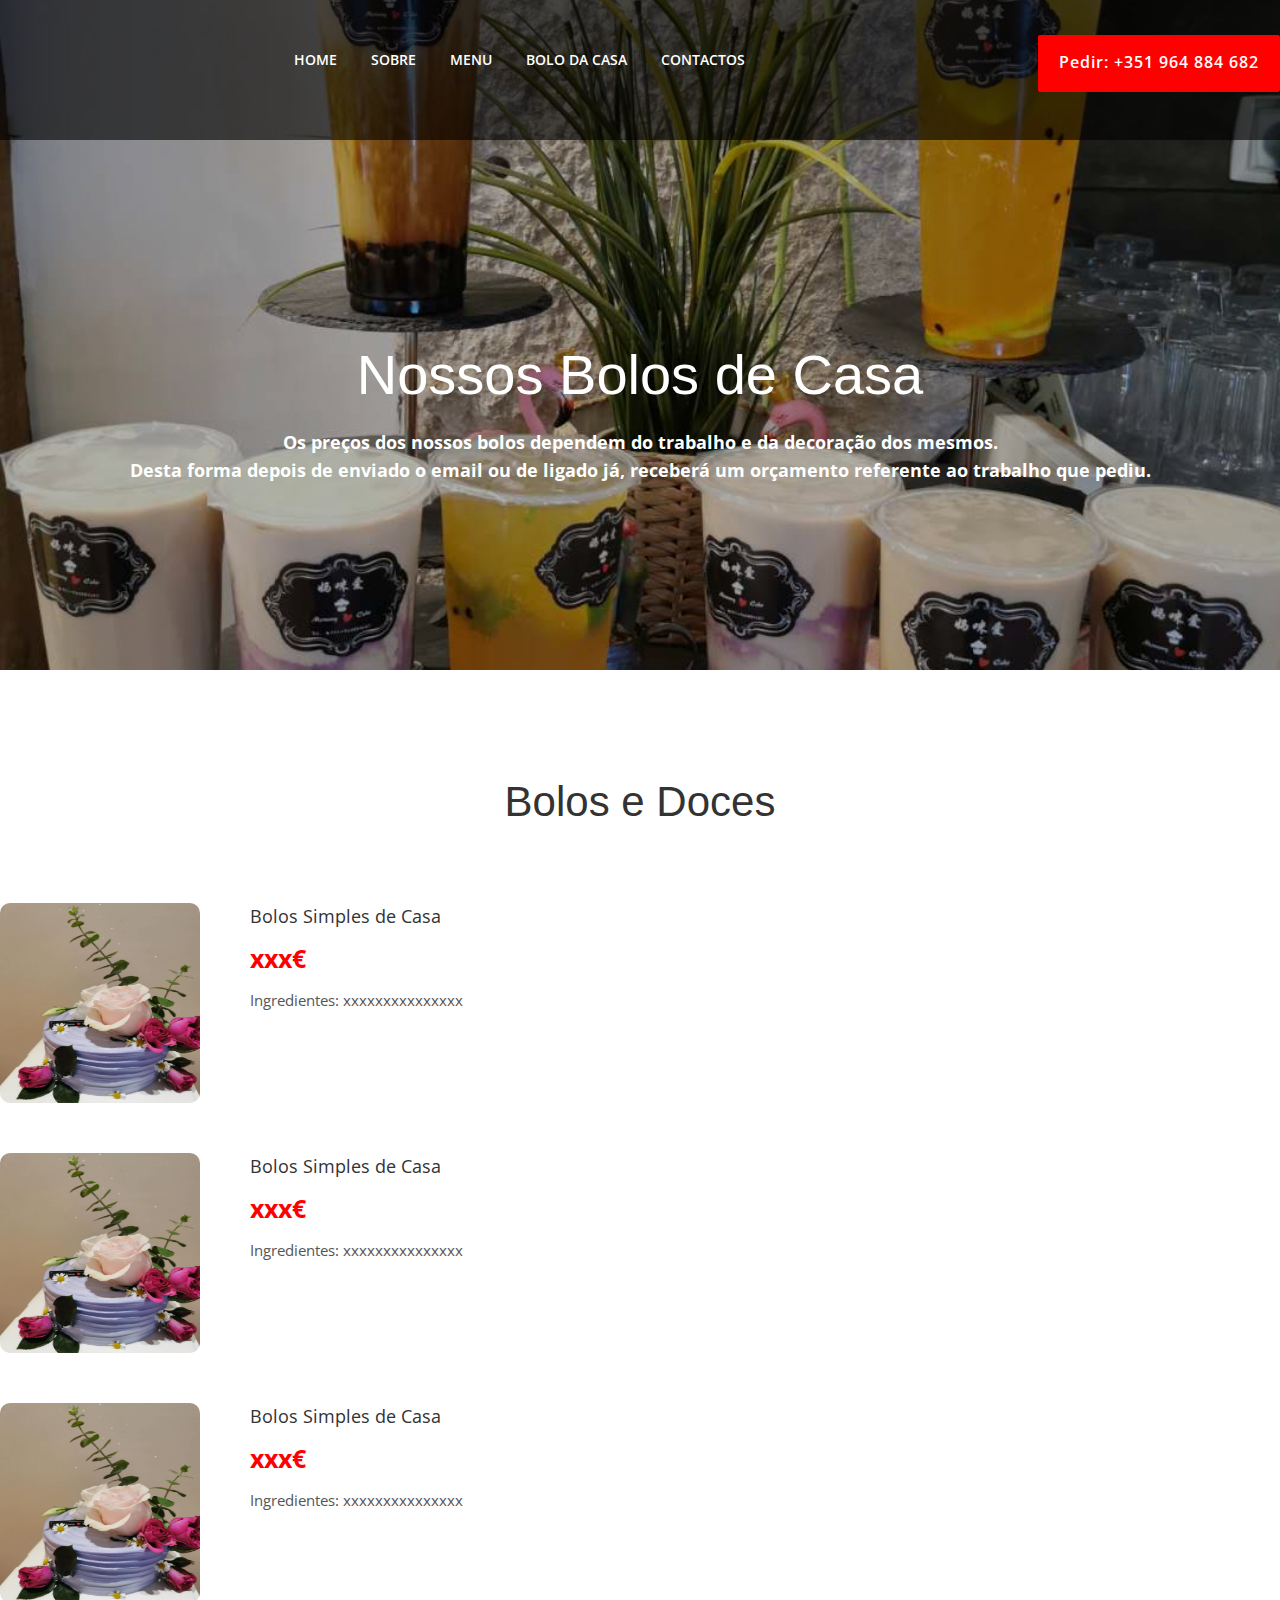
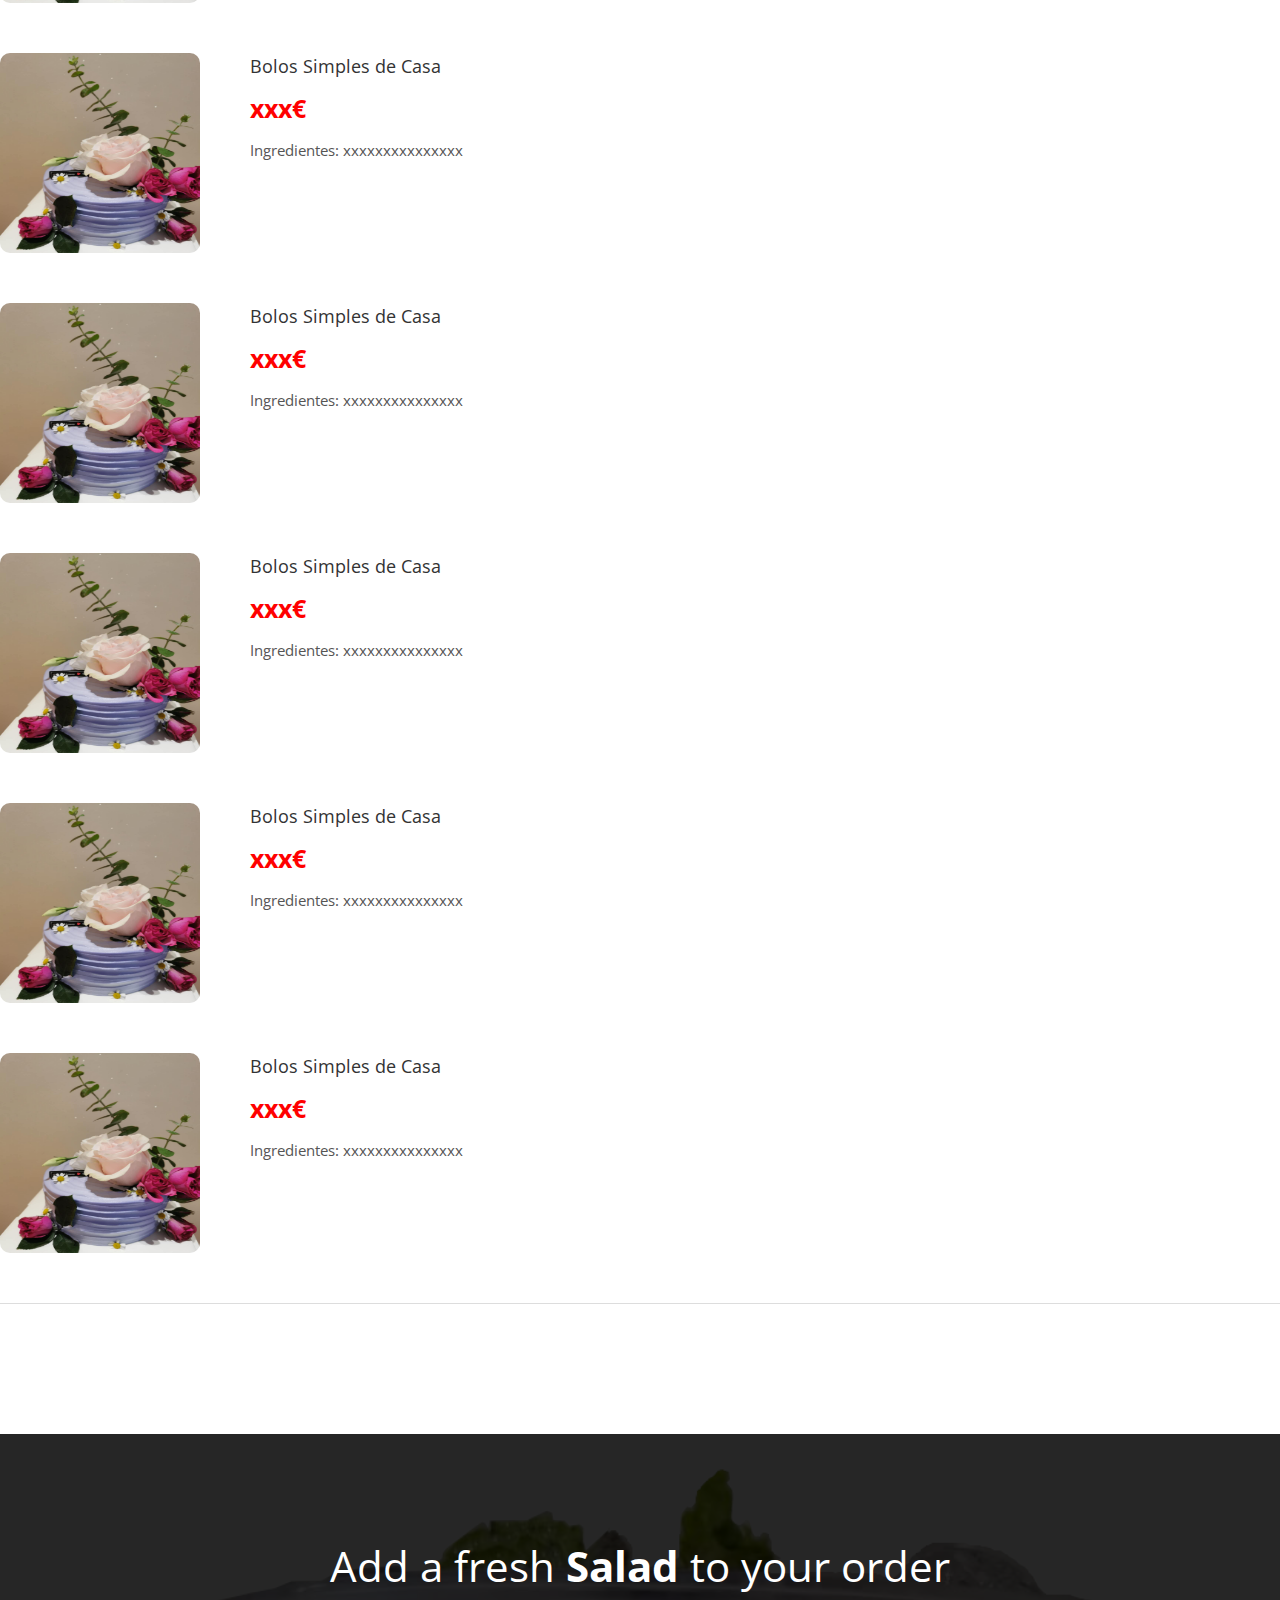
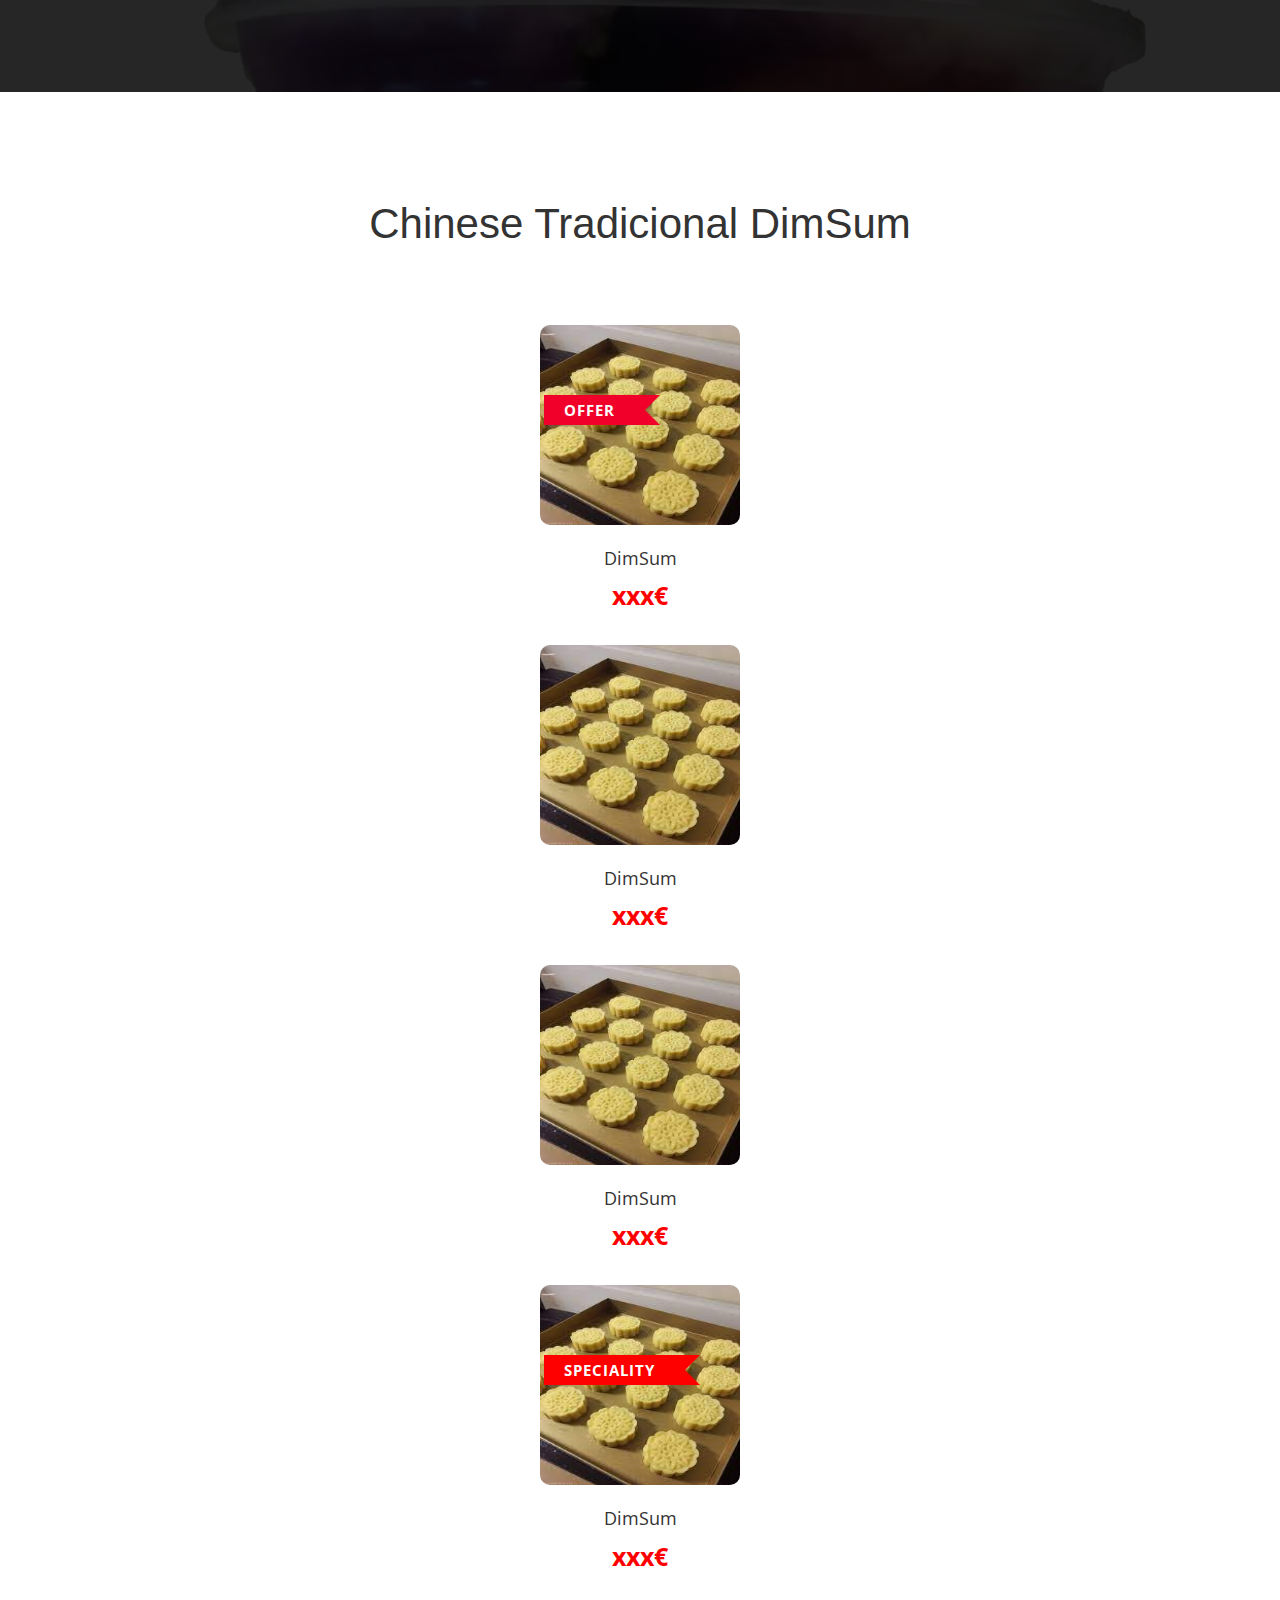
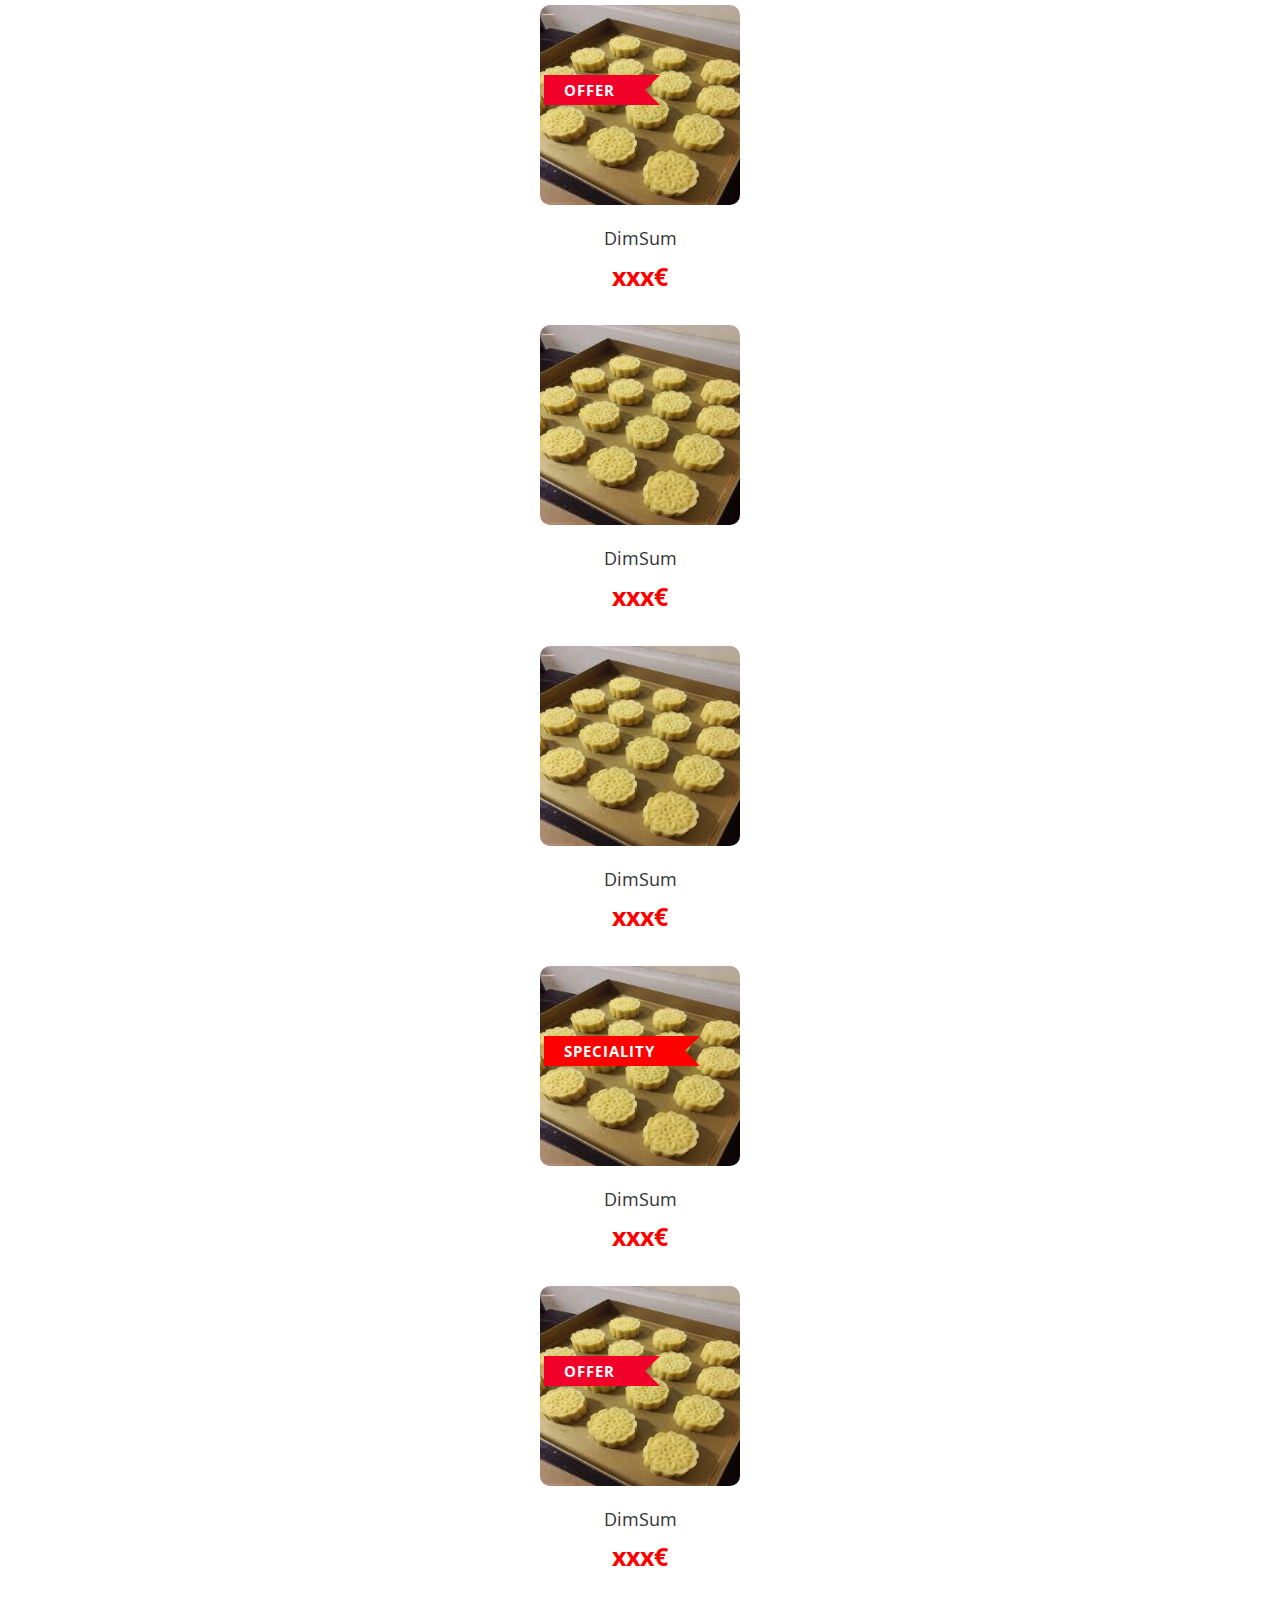
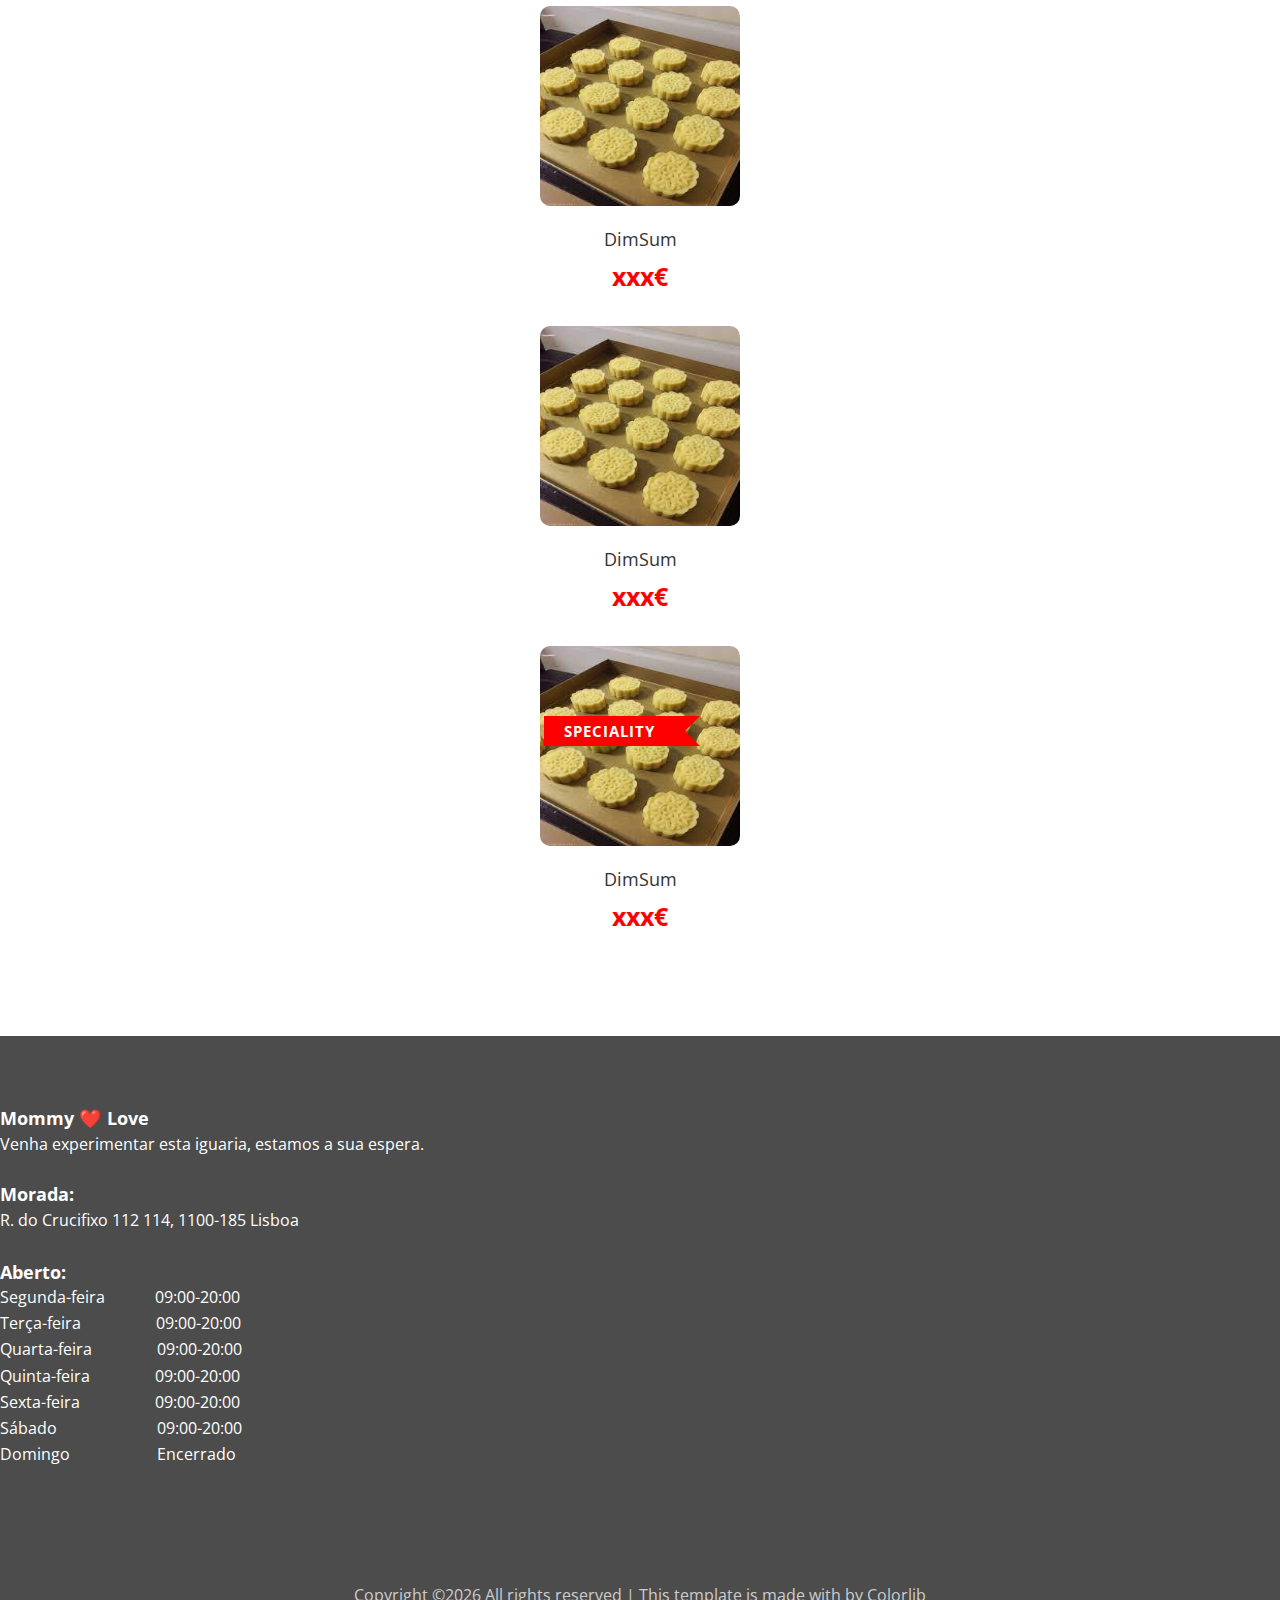
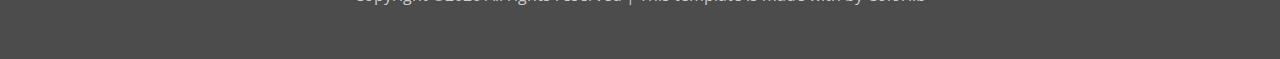
==== commit fd5326e0: "vario" ====
--- a/02_about_us.html
+++ b/02_about_us.html
@@ -1,7 +1,7 @@
 <!DOCTYPE html>
 <html lang="en">
 <head>
-        <title>Luigi's</title>
+        <title>Mommy Cake</title>
         <meta http-equiv="X-UA-Compatible" content="IE=edge">
         <meta name="viewport" content="width=device-width, initial-scale=1">
         <meta charset="UTF-8">
@@ -21,20 +21,20 @@
 
 <header>
         <div class="container">
-                <a class="logo" href="#"><img src="images/logo-white.png" alt="Logo"></a>
+                <a class="logo" href="index.html"><img src="./imgAltera/0.png" alt="Logo"></a>
 
                 <div class="right-area">
-                        <h6><a class="plr-20 color-white btn-fill-primary" href="#">ORDER: +34 685 778 8892</a></h6>
+                        <h6><a class="plr-20 color-white btn-fill-primary" href="tel://964884682">Pedir: +351 964 884 682 </a></h6>
                 </div><!-- right-area -->
 
                 <a class="menu-nav-icon" data-menu="#main-menu" href="#"><i class="ion-navicon"></i></a>
 
                 <ul class="main-menu font-mountainsre" id="main-menu">
                         <li><a href="index.html">HOME</a></li>
-                        <li><a href="02_about_us.html">ABOUT US</a></li>
-                        <li><a href="03_menu.html">SERVICES</a></li>
-                        <li><a href="04_blog.html">NEWS</a></li>
-                        <li><a href="05_contact.html">CONTACT</a></li>
+                        <li><a href="index.html#us">SOBRE</a></li>
+                        <li><a href="03_menu.html">MENU</a></li>
+                        <li><a href="02_about_us.html">BOLO DA CASA</a></li>
+                        <li><a href="05_contact.html">CONTACTOS</a></li>
                 </ul>
 
                 <div class="clearfix"></div>
@@ -47,74 +47,99 @@
         <div class="container h-100">
                 <div class="dplay-tbl">
                         <div class="dplay-tbl-cell center-text color-white pt-90">
-                                <h5><b>THE BEST IN TOWN</b></h5>
-                                <h2 class="mt-30 mb-15">About our Pizzaria</h2>
+                                <h2 class="mt-30 mb-15">Nossos Bolos de Casa</h2>
+                                <h5><b>Os preços dos nossos bolos dependem do trabalho e da decoração dos mesmos.<br> Desta forma depois de enviado o email ou de ligado já, receberá um orçamento referente ao trabalho que pediu.</b></h5>
                         </div><!-- dplay-tbl-cell -->
                 </div><!-- dplay-tbl -->
         </div><!-- container -->
 </section>
-<section class="story-area left-text center-sm-text">
-        <div class="container">
-
+
+
+<section>
+        <div class="container">
+                <div class="heading mb-sm-10"><h3>Bolos e Doces</h3></div>
                 <div class="row">
-                        <div class="col-md-6"><img class="mb-30" src="images/about-1-600x400.jpg" alt=""></div>
-                        <div class="col-md-6"><img class="mb-30" src="images/about-2-600x400.jpg" alt=""></div>
-                        <div class="col-md-12">
-                                <div class="mt-50 mt-sm-30 mb-50 mb-sm-30 center-text"> <h2>We are Lugais</h2> </div>
-
-                                <h5 class="center-text mb-50 mb-sm-30 plr-25">Maecenas fermentum tortor id
-                                        fringilla molestie. In  hac habitasse platea dictumst. Morbi maximus lobortis
-                                        ipsum, ut blandit augue ullamcorper vitae.  Nulla dignissim leo felis, eget
-                                        cursus elit aliquet ut.</h5>
-                        </div>
-                        <div class="col-md-6">
-                                <p class="mb-15">Maecenas fermentum tortor id fringilla molestie. In hac habitasse platea dictumst.  Morbi maximus
-                                        lobortis ipsum, ut blandit augue ullamcorper vitae. Nulla dignissim leo felis, eget cursus elit aliquet ut. Curabitur vel convallis
-                                        massa. Morbi tellus ortor, luctus et lacinia non, tincidunt in lacus.
-                                        Vivamus sed ligula imperdiet, feugiat magna vitae, blandit ex. Vestibulum id dapibus dolor, ac cursus nulla. </p>
+                        <div class="col-md-12 col-lg-6">
+                                <div class="sided-220x responsive mb-30 left-text center-sm-text">
+                                        <div class="s-left mlr-sm-auto"><img  src="imgAltera/cake/WechatIMG32.jpeg" class="bolo_de_casa" alt="Menu Image"></div>
+                                        <div class="s-right">
+                                                <h5>Bolos Simples de Casa</h5>
+                                                <h4 class="mtb-10"><b class="color-primary">xxx€</b></h4>
+                                                <p>Ingredientes: xxxxxxxxxxxxxxx</p>
+                                        </div><!--s-right-->
+                                </div><!-- sided-90x -->
                         </div><!-- col-md-6 -->
 
-                        <div class="col-md-6">
-                                <p class="mb-15">Maecenas fermentum tortor id fringilla molestie. In hac habitasse
-                                        platea
-                                        dictumst.Morbi maximus lobortis ipsum, ut blandit augue ullamcorper vitae.
-                                        Nulla dignissim leo felis, eget cursus elit aliquet ut. Curabitur vel
-                                        convallismassa. Morbi tellus tortor, luctus et lacinia non, tincidunt in lacus.
-                                        Vivamus sed ligula imperdiet, feugiat magna vitae, blandit ex. Vestibulumidda
-                                        pibus dolor, accursus nulla. </p>
+                        <div class="col-md-12 col-lg-6">
+                                <div class="sided-220x responsive mb-30 left-text center-sm-text">
+                                        <div class="s-left mlr-sm-auto"><img  src="imgAltera/cake/WechatIMG32.jpeg" class="bolo_de_casa" alt="Menu Image"></div>
+                                        <div class="s-right">
+                                                <h5>Bolos Simples de Casa</h5>
+                                                <h4 class="mtb-10"><b class="color-primary">xxx€</b></h4>
+                                                <p>Ingredientes: xxxxxxxxxxxxxxx</p>
+                                        </div><!--s-right-->
+                                </div><!-- sided-90x -->
+                        </div><!--col-md-6 -->
+                        <div class="col-md-12 col-lg-6">
+                                <div class="sided-220x responsive mb-30 left-text center-sm-text">
+                                        <div class="s-left mlr-sm-auto"><img  src="imgAltera/cake/WechatIMG32.jpeg" class="bolo_de_casa" alt="Menu Image"></div>
+                                        <div class="s-right">
+                                                <h5>Bolos Simples de Casa</h5>
+                                                <h4 class="mtb-10"><b class="color-primary">xxx€</b></h4>
+                                                <p>Ingredientes: xxxxxxxxxxxxxxx</p>
+                                        </div><!--s-right-->
+                                </div><!-- sided-90x -->
                         </div><!-- col-md-6 -->
-                </div><!-- row -->
-
-                <h6 class="center-text mt-40 mt-sm-30 mb-20">
-                        <a href="#" class="btn-primaryc plr-25 mb-10 mlr-5"><b>SEE TODAYS MENU</b></a>
-                        <a href="#" class="btn-primaryc secondary plr-50 mlr-5 mb-10"><b>ORDER NOW</b></a>
-                </h6>
-
-        </div><!-- container -->
-</section>
-
-<section>
-        <div class="container">
-                <div class="heading mb-sm-10"><h3>Choose from Pasta</h3></div>
-                <div class="row">
-                        <div class="col-md-12 col-lg-6">
-                                <div class="sided-220x responsive mb-30 left-text center-sm-text">
-                                        <div class="s-left mlr-sm-auto"><img  src="images/pasta-1-300x300.png" alt="Menu Image"></div>
-                                        <div class="s-right">
-                                                <h5>Pizza Margherita</h5>
-                                                <h4 class="mtb-10"><b class="color-primary">$12.00</b></h4>
-                                                <p>Maecenas fermentum tortor id fringilla molestie. In hac habitasse platea dictumst. </p>
+
+                        <div class="col-md-12 col-lg-6">
+                                <div class="sided-220x responsive mb-30 left-text center-sm-text">
+                                        <div class="s-left mlr-sm-auto"><img  src="imgAltera/cake/WechatIMG32.jpeg" class="bolo_de_casa" alt="Menu Image"></div>
+                                        <div class="s-right">
+                                                <h5>Bolos Simples de Casa</h5>
+                                                <h4 class="mtb-10"><b class="color-primary">xxx€</b></h4>
+                                                <p>Ingredientes: xxxxxxxxxxxxxxx</p>
+                                        </div><!--s-right-->
+                                </div><!-- sided-90x -->
+                        </div><!--col-md-6 -->
+                        <div class="col-md-12 col-lg-6">
+                                <div class="sided-220x responsive mb-30 left-text center-sm-text">
+                                        <div class="s-left mlr-sm-auto"><img  src="imgAltera/cake/WechatIMG32.jpeg" class="bolo_de_casa" alt="Menu Image"></div>
+                                        <div class="s-right">
+                                                <h5>Bolos Simples de Casa</h5>
+                                                <h4 class="mtb-10"><b class="color-primary">xxx€</b></h4>
+                                                <p>Ingredientes: xxxxxxxxxxxxxxx</p>
                                         </div><!--s-right-->
                                 </div><!-- sided-90x -->
                         </div><!-- col-md-6 -->
 
                         <div class="col-md-12 col-lg-6">
                                 <div class="sided-220x responsive mb-30 left-text center-sm-text">
-                                        <div class="s-left mlr-sm-auto"><img  src="images/pasta-2-300x300.png" alt="Menu Image"></div>
-                                        <div class="s-right">
-                                                <h5>Pizza Margherita</h5>
-                                                <h4 class="mtb-10"><b class="color-primary">$12.00</b></h4>
-                                                <p>Maecenas fermentum tortor id fringilla molestie. In hac habitasse platea dictumst. </p>
+                                        <div class="s-left mlr-sm-auto"><img  src="imgAltera/cake/WechatIMG32.jpeg" class="bolo_de_casa" alt="Menu Image"></div>
+                                        <div class="s-right">
+                                                <h5>Bolos Simples de Casa</h5>
+                                                <h4 class="mtb-10"><b class="color-primary">xxx€</b></h4>
+                                                <p>Ingredientes: xxxxxxxxxxxxxxx</p>
+                                        </div><!--s-right-->
+                                </div><!-- sided-90x -->
+                        </div><!--col-md-6 -->
+                        <div class="col-md-12 col-lg-6">
+                                <div class="sided-220x responsive mb-30 left-text center-sm-text">
+                                        <div class="s-left mlr-sm-auto"><img  src="imgAltera/cake/WechatIMG32.jpeg" class="bolo_de_casa" alt="Menu Image"></div>
+                                        <div class="s-right">
+                                                <h5>Bolos Simples de Casa</h5>
+                                                <h4 class="mtb-10"><b class="color-primary">xxx€</b></h4>
+                                                <p>Ingredientes: xxxxxxxxxxxxxxx</p>
+                                        </div><!--s-right-->
+                                </div><!-- sided-90x -->
+                        </div><!-- col-md-6 -->
+
+                        <div class="col-md-12 col-lg-6">
+                                <div class="sided-220x responsive mb-30 left-text center-sm-text">
+                                        <div class="s-left mlr-sm-auto"><img  src="imgAltera/cake/WechatIMG32.jpeg" class="bolo_de_casa" alt="Menu Image"></div>
+                                        <div class="s-right">
+                                                <h5>Bolos Simples de Casa</h5>
+                                                <h4 class="mtb-10"><b class="color-primary">xxx€</b></h4>
+                                                <p>Ingredientes: xxxxxxxxxxxxxxx</p>
                                         </div><!--s-right-->
                                 </div><!-- sided-90x -->
                         </div><!--col-md-6 -->
@@ -122,46 +147,7 @@
 
                 <div class="brder-t-light mt-sm-10 mb-60 mb-sm-40"></div>
 
-                <div class="row">
-                        <div class="col-md-6">
-                                <div class="sided-90x mb-30">
-                                        <div class="s-left"><img class="br-3" src="images/menu-5-120x120.jpg" alt="Menu Image"></div><!--s-left-->
-                                        <div class="s-right">
-                                                <h5 class="mb-10"><b>Pizza Margherita</b><b class="color-primary float-right">$12.00</b></h5>
-                                                <p class="pr-70">Maecenas fermentum tortor id fringilla molestie. In hac habitasse platea dictumst. </p>
-                                        </div><!--s-right-->
-                                </div><!-- sided-90x -->
-                        </div><!-- food-menu -->
-
-                        <div class="col-md-6">
-                                <div class="sided-90x mb-30 ">
-                                        <div class="s-left"><img class="br-3" src="images/menu-6-120x120.jpg" alt="Menu Image"></div><!--s-left-->
-                                        <div class="s-right">
-                                                <h5 class="mb-10"><b>Italian pasta</b><b class="color-primary float-right">$20.00</b></h5>
-                                                <p class="pr-70">Proin dictum viverra varius. Etiam vulputate libero dui, at pretium elit elementum quis. </p>
-                                        </div><!--s-right-->
-                                </div><!-- sided-90x -->
-                        </div><!-- food-menu -->
-
-                        <div class="col-md-6">
-                                <div class="sided-90x mb-30">
-                                        <div class="s-left"><img class="br-3" src="images/menu-7-120x120.jpg"  alt="Menu Image"></div><!--s-left-->
-                                        <div class="s-right">
-                                                <h5 class="mb-10"><b>Pizza Prosciuto</b><b class="color-primary float-right">$12.00</b></h5>
-                                                <p class="pr-70">Maecenas fermentum tortor id fringilla  molestie. In hac habitasse platea dictumst. </p>
-                                        </div><!--s-right-->
-                                </div><!-- sided-90x -->
-                        </div><!-- food-menu -->
-
-                        <div class="col-md-6">
-                                <div class="sided-90x mb-30 ">
-                                        <div class="s-left"><img class="br-3" src="images/menu-8-120x120.jpg" alt="Menu Image"></div><!--s-left-->
-                                        <div class="s-right">
-                                                <h5 class="mb-10"><b>Broschettas</b><b class="color-primary float-right">$6.00</b></h5>
-                                                <p class="pr-70">Proin dictum viverra varius. Etiam vulputate libero dui, at pretium elit elementum quis. </p>
-                                        </div><!--s-right-->
-                                </div><!-- sided-90x -->
-                        </div><!-- food-menu -->
+                
                 </div><!-- row -->
         </div><!-- container -->
 </section>
@@ -176,32 +162,32 @@
 
 <section class="story-area left-text center-sm-text">
         <div class="container">
-                <div class="heading"><h3>Choose from Pizza</h3></div>
+                <div class="heading"><h3>Chinese Tradicional DimSum</h3></div>
                 <div class="row">
                         <div class="col-lg-3 col-md-4  col-sm-6 ">
                                 <div class="center-text mb-30">
                                         <div class="ïmg-200x mlr-auto pos-relative">
                                                 <h6 class="ribbon-cont color-white"><div class="ribbon primary"></div><b>OFFER</b></h6>
-                                                <img src="images/seller-2-200x200.png" alt="">
-                                        </div>
-                                        <h5 class="mt-20">Pizza Margherita</h5>
-                                        <h4 class="mt-5 color-primary"><b>$11.90</b></h4>
-                                </div><!--text-center-->
-                        </div><!-- col-md-3 -->
-
-                        <div class="col-lg-3 col-md-4  col-sm-6 ">
-                                <div class="center-text mb-30">
-                                        <div class="ïmg-200x mlr-auto pos-relative"><img src="images/seller-2-200x200.png" alt=""></div>
-                                        <h5 class="mt-20">Pizza Margherita</h5>
-                                        <h4 class="mt-5 color-primary"><b>$11.90</b></h4>
-                                </div><!--text-center-->
-                        </div><!-- col-md-3 -->
-
-                        <div class="col-lg-3 col-md-4  col-sm-6 ">
-                                <div class="center-text mb-30">
-                                        <div class="ïmg-200x mlr-auto pos-relative"><img src="images/seller-2-200x200.png" alt=""></div>
-                                        <h5 class="mt-20">Pizza Margherita</h5>
-                                        <h4 class="mt-5 color-primary"><b>$11.90</b></h4>
+                                                <img src="imgAltera/Dimsum/1.jpeg" class="bolo_de_casa" alt="">
+                                        </div>
+                                        <h5 class="mt-20">DimSum</h5>
+                                        <h4 class="mt-5 color-primary"><b>xxx€</b></h4>
+                                </div><!--text-center-->
+                        </div><!-- col-md-3 -->
+
+                        <div class="col-lg-3 col-md-4  col-sm-6 ">
+                                <div class="center-text mb-30">
+                                        <div class="ïmg-200x mlr-auto pos-relative"><img src="imgAltera/Dimsum/1.jpeg" class="bolo_de_casa" alt=""></div>
+                                        <h5 class="mt-20">DimSum</h5>
+                                        <h4 class="mt-5 color-primary"><b>xxx€</b></h4>
+                                </div><!--text-center-->
+                        </div><!-- col-md-3 -->
+
+                        <div class="col-lg-3 col-md-4  col-sm-6 ">
+                                <div class="center-text mb-30">
+                                        <div class="ïmg-200x mlr-auto pos-relative"><img src="imgAltera/Dimsum/1.jpeg" class="bolo_de_casa" alt=""></div>
+                                        <h5 class="mt-20">DimSum</h5>
+                                        <h4 class="mt-5 color-primary"><b>xxx€</b></h4>
                                 </div><!--text-center-->
                         </div><!-- col-md-3 -->
 
@@ -209,10 +195,84 @@
                                 <div class="center-text mb-30">
                                         <div class="ïmg-200x mlr-auto pos-relative">
                                                 <h6  class="ribbon-cont color-white"><div class="ribbon secondary"></div><b>SPECIALITY</b></h6>
-                                                <img src="images/seller-2-200x200.png" alt="">
-                                        </div>
-                                        <h5 class="mt-20">Pizza Margherita</h5>
-                                        <h4 class="mt-5 color-primary"><b>$11.90</b></h4>
+                                                <img src="imgAltera/Dimsum/1.jpeg" class="bolo_de_casa" alt="">
+                                        </div>
+                                        <h5 class="mt-20">DimSum</h5>
+                                        <h4 class="mt-5 color-primary"><b>xxx€</b></h4>
+                                </div><!--text-center-->
+                        </div><!-- col-md-3 -->
+                        <div class="col-lg-3 col-md-4  col-sm-6 ">
+                                <div class="center-text mb-30">
+                                        <div class="ïmg-200x mlr-auto pos-relative">
+                                                <h6 class="ribbon-cont color-white"><div class="ribbon primary"></div><b>OFFER</b></h6>
+                                                <img src="imgAltera/Dimsum/1.jpeg" class="bolo_de_casa" alt="">
+                                        </div>
+                                        <h5 class="mt-20">DimSum</h5>
+                                        <h4 class="mt-5 color-primary"><b>xxx€</b></h4>
+                                </div><!--text-center-->
+                        </div><!-- col-md-3 -->
+
+                        <div class="col-lg-3 col-md-4  col-sm-6 ">
+                                <div class="center-text mb-30">
+                                        <div class="ïmg-200x mlr-auto pos-relative"><img src="imgAltera/Dimsum/1.jpeg" class="bolo_de_casa" alt=""></div>
+                                        <h5 class="mt-20">DimSum</h5>
+                                        <h4 class="mt-5 color-primary"><b>xxx€</b></h4>
+                                </div><!--text-center-->
+                        </div><!-- col-md-3 -->
+
+                        <div class="col-lg-3 col-md-4  col-sm-6 ">
+                                <div class="center-text mb-30">
+                                        <div class="ïmg-200x mlr-auto pos-relative"><img src="imgAltera/Dimsum/1.jpeg" class="bolo_de_casa" alt=""></div>
+                                        <h5 class="mt-20">DimSum</h5>
+                                        <h4 class="mt-5 color-primary"><b>xxx€</b></h4>
+                                </div><!--text-center-->
+                        </div><!-- col-md-3 -->
+
+                        <div class="col-lg-3 col-md-4  col-sm-6 ">
+                                <div class="center-text mb-30">
+                                        <div class="ïmg-200x mlr-auto pos-relative">
+                                                <h6  class="ribbon-cont color-white"><div class="ribbon secondary"></div><b>SPECIALITY</b></h6>
+                                                <img src="imgAltera/Dimsum/1.jpeg" class="bolo_de_casa" alt="">
+                                        </div>
+                                        <h5 class="mt-20">DimSum</h5>
+                                        <h4 class="mt-5 color-primary"><b>xxx€</b></h4>
+                                </div><!--text-center-->
+                        </div><!-- col-md-3 -->
+                        <div class="col-lg-3 col-md-4  col-sm-6 ">
+                                <div class="center-text mb-30">
+                                        <div class="ïmg-200x mlr-auto pos-relative">
+                                                <h6 class="ribbon-cont color-white"><div class="ribbon primary"></div><b>OFFER</b></h6>
+                                                <img src="imgAltera/Dimsum/1.jpeg" class="bolo_de_casa" alt="">
+                                        </div>
+                                        <h5 class="mt-20">DimSum</h5>
+                                        <h4 class="mt-5 color-primary"><b>xxx€</b></h4>
+                                </div><!--text-center-->
+                        </div><!-- col-md-3 -->
+
+                        <div class="col-lg-3 col-md-4  col-sm-6 ">
+                                <div class="center-text mb-30">
+                                        <div class="ïmg-200x mlr-auto pos-relative"><img src="imgAltera/Dimsum/1.jpeg" class="bolo_de_casa" alt=""></div>
+                                        <h5 class="mt-20">DimSum</h5>
+                                        <h4 class="mt-5 color-primary"><b>xxx€</b></h4>
+                                </div><!--text-center-->
+                        </div><!-- col-md-3 -->
+
+                        <div class="col-lg-3 col-md-4  col-sm-6 ">
+                                <div class="center-text mb-30">
+                                        <div class="ïmg-200x mlr-auto pos-relative"><img src="imgAltera/Dimsum/1.jpeg" class="bolo_de_casa" alt=""></div>
+                                        <h5 class="mt-20">DimSum</h5>
+                                        <h4 class="mt-5 color-primary"><b>xxx€</b></h4>
+                                </div><!--text-center-->
+                        </div><!-- col-md-3 -->
+
+                        <div class="col-lg-3 col-md-4  col-sm-6 ">
+                                <div class="center-text mb-30">
+                                        <div class="ïmg-200x mlr-auto pos-relative">
+                                                <h6  class="ribbon-cont color-white"><div class="ribbon secondary"></div><b>SPECIALITY</b></h6>
+                                                <img src="imgAltera/Dimsum/1.jpeg" class="bolo_de_casa" alt="">
+                                        </div>
+                                        <h5 class="mt-20">DimSum</h5>
+                                        <h4 class="mt-5 color-primary"><b>xxx€</b></h4>
                                 </div><!--text-center-->
                         </div><!-- col-md-3 -->
                 </div><!-- row-->
--- a/common/styles.css
+++ b/common/styles.css
@@ -59,7 +59,7 @@
 
 a:focus, a:active, a:hover,
 button:focus, button:active, button:hover,
-a b.light-color:hover { text-decoration: none; color: #EF0031;}
+a b.light-color:hover { text-decoration: none; color: red;}
 
 b {  font-weight: 700; }
 
@@ -78,7 +78,7 @@
 b.max-bold { font-weight: 700; }
 
 input:focus,
-textarea:focus { outline-color: #EF0031; }
+textarea:focus { outline-color: red; }
 
 ::placeholder { color: #aaa; font-weight: 700; }
 
@@ -770,7 +770,7 @@
 }
 
 .color-primary {
-        color: #EF0031;
+        color: red;
 }
 
 .color-black { color: #111; }
@@ -791,13 +791,13 @@
 
 /* BACKGROUND COLOR*/
 
-.bg-seller{ background: url(../images/sellers-1-1600x1600.jpg)  no-repeat; background-size: cover; position: relative; z-index: 1; }
+.bg-seller{ background: url(../imgAltera/tea.png)  no-repeat; background-size: cover; position: relative; z-index: 1; }
 
 .bg-seller:after{ content: ""; position: absolute; top: 0; left: 0; right: 0; bottom: 0; z-index: -1; background: rgba(0,0,0,.85); }
 
 .bg-191 { background: #191919; }
 
-.bg-primary { background: #EF0031 !important; }
+.bg-primary { background: red !important; }
 
 .bg-2-white { background: #F2F2F2; }
 
@@ -854,7 +854,7 @@
 
 .ribbon { position: absolute;top: 0;left: 0;right: 0;bottom: 0; z-index: -1; border: 15px solid #F1002A; border-left:  0; border-right: 15px solid transparent;  width:   100%; }
 .ribbon.primary{ border-color: #F1002A; border-right-color:  transparent; }
-.ribbon.secondary{ border-color: #1F8330; border-right-color:  transparent;  }
+.ribbon.secondary{ border-color: red; border-right-color:  transparent;  }
 .ribbon.white{ border-color: #ffffff; border-right-color:  transparent;  }
 
 
@@ -899,9 +899,17 @@
         overflow: hidden;
       }
 
-
-
-.bg-1 { background: url(../imgAltera/head.jpg) no-repeat center; background-size: cover; }
+.bolo_de_casa{
+        width: 200px;
+        height: 200px;
+        display: flex;
+        border-radius: 5%;
+        align-items: center;
+        justify-content: center;
+        overflow: hidden;  
+}
+
+.bg-1 { background: url(../imgAltera/1.jpeg) no-repeat center; background-size: cover; }
 
 .bg-2 {   background: url(../imgAltera/tea.png) no-repeat center; background-size: 100%; }
 
@@ -973,14 +981,14 @@
         background: #ddd;
 }
 
-.brdr-b-primary{ border-bottom: 2px solid #EF0031; }
-
-.brdr-primary-2{ border: 2px solid #EF0031; }
-
-.brdr-primary-3{ border: 3px solid #EF0031; }
+.brdr-b-primary{ border-bottom: 2px solid red; }
+
+.brdr-primary-2{ border: 2px solid red; }
+
+.brdr-primary-3{ border: 3px solid red; }
 
 .brdr-style-1{  position: absolute;left: 0; right: 0; bottom: 0; ; z-index: 1; height: 8px; }
-.brdr-style-1:after{ content:''; display: block; height: 60%; background: #1F8330;  z-index: 1; }
+.brdr-style-1:after{ content:''; display: block; height: 60%; background: red;  z-index: 1; }
 .brdr-style-1:before{content:'';  height: 40%; display: block; background: #FFFFFF;  z-index: 1; }
 
 
@@ -1000,7 +1008,7 @@
         right: 0;
         bottom: 0;
         height: 2px;
-        background: #EF0031;
+        background: red;
         -webkit-transition: all .2s;
         transition: all .2s;
         -webkit-transform-origin: right;
@@ -1019,15 +1027,15 @@
 
 /* BUTTON STYLING */
 
-.btn-brdr-primary { text-align: center; height: 45px; line-height: 43px; border: 1px solid #EF0031; color: #EF0031; border-radius: 2px; }
-
-.btn-brdr-primary:hover { background: #EF0031; color: #FFFFFF; }
-
-.btn-primaryc { position: relative; text-align: center; height: 55px; line-height: 50px; background: #EF0031; color: #fff; border-radius: 3px; z-index: 1; }
-
-.btn-primaryc.secondary{ background: #118522; }
-
-.btn-primaryc:after { content: ''; position: absolute; bottom: 0; left: 0; right: 0; height: 3px; background: #1F8330; z-index: -2; -webkit-transition: all .1s ease-in;
+.btn-brdr-primary { text-align: center; height: 45px; line-height: 43px; border: 1px solid red; color: red; border-radius: 2px; }
+
+.btn-brdr-primary:hover { background: red; color: #FFFFFF; }
+
+.btn-primaryc { position: relative; text-align: center; height: 55px; line-height: 50px; background: red; color: #fff; border-radius: 3px; z-index: 1; }
+
+.btn-primaryc.secondary{ background: red; }
+
+.btn-primaryc:after { content: ''; position: absolute; bottom: 0; left: 0; right: 0; height: 3px; background: red; z-index: -2; -webkit-transition: all .1s ease-in;
         transition: all .1s .1s ease-in; }
 
 .btn-primaryc:before { content: ''; position: absolute; bottom: 3px; left: 0; right: 0; height: 2px; background: #FFFFFF; z-index: -1;
@@ -1037,22 +1045,22 @@
 
 .btn-primaryc:hover:after { height: 100%; }
 
-.btn-primaryc:hover:before { height: 100%;  border: 1px solid #1F8330; }
+.btn-primaryc:hover:before { height: 100%;  border: 1px solid red; }
 
 .btn-brdr-grey { text-align: center; height: 45px; line-height: 43px; border: 1px solid #ccc; border-radius: 2px; }
 
-.btn-brdr-grey:hover {border: 1px solid #EF0031;background: #EF0031;color: #000; }
-
-.btn-fill-primary { text-align: center; height: 55px; line-height: 53px; border: 1px solid #EF0031; background: #EF0031; border-radius: 2px; color: #FFFFFF; }
-
-.btn-fill-primary.secondary {  height: 55px; line-height: 53px; border: 1px solid #1F8330; background: #1F8330; }
-
-.btn-fill-primary:hover { background: none; color: #EF0031; }
-.btn-fill-primary.secondary:hover { background: none; color: #1F8330; }
+.btn-brdr-grey:hover {border: 1px solid red;background: red;color: #000; }
+
+.btn-fill-primary { text-align: center; height: 55px; line-height: 53px; border: 1px solid red; background: red; border-radius: 2px; color: #FFFFFF; }
+
+.btn-fill-primary.secondary {  height: 55px; line-height: 53px; border: 1px solid red; background: red; }
+
+.btn-fill-primary:hover { background: none; color: red; }
+.btn-fill-primary.secondary:hover { background: none; color: red; }
 
 .btn-fill-grey { text-align: center; height: 45px; line-height: 43px; border: 1px solid #ccc; background: #ccc; border-radius: 2px; color: #111; }
 
-.btn-fill-grey:hover { border: 1px solid #EF0031; background: none; color: #000; }
+.btn-fill-grey:hover { border: 1px solid red; background: none; color: #000; }
 
 .btn-b-lg { font-size: 1em; height: 55px; line-height: 55px; }
 
@@ -1070,7 +1078,7 @@
         display: block;
         width: 100%;
         padding: 0 65px 0 20px;
-        border: 1px solid #EF0031;
+        border: 1px solid red;
 }
 
 .nwsltr-primary-1 button {
@@ -1080,7 +1088,7 @@
         right: 1px;
         width: 45px;
         text-align: center;
-        background: #EF0031;
+        background: red;
         color: #000;
 }
 
@@ -1108,7 +1116,7 @@
 .form-style-1 textarea:focus,
 .form-style-1 input:focus,
 .form-style-1 textarea:active,
-.form-style-1 input:active{ border-bottom: 3px solid #EF0031; }
+.form-style-1 input:active{ border-bottom: 3px solid red; }
 
 .placeholder-1 ::-webkit-input-placeholder { font-style: italic; color: #aaa; font-size: .9em;  }
 .placeholder-1 ::-moz-placeholder { font-style: italic; color: #aaa; font-size: .9em; }
@@ -1175,7 +1183,7 @@
 
 .form-brdr-b-grey input:focus,
 .form-brdr-b-grey textarea:focus {
-        border-bottom: 1px solid #EF0031;
+        border-bottom: 1px solid red;
 }
 
 .form-brdr-b input,
@@ -1313,7 +1321,7 @@
 ul.selecton li > a{ padding: 15px 30px;   }
 
 ul.selecton li:hover a,
-ul.selecton li a.active{ border-radius: 3px 3px 0 0; background: #EF0031; color: #FFFFFF;  }
+ul.selecton li a.active{ border-radius: 3px 3px 0 0; background: red; color: #FFFFFF;  }
 
 .food-menu{ display: none;  }
 .food-menu.active{ opacity: 0; display: block!important; animation: full-opacity-anim .3s forwards ; }
@@ -1416,7 +1424,7 @@
         position: absolute;
         top: 50%;
         right: 0;
-        color: #EF0031;
+        color: red;
         width: 50px;
         text-align: center;
         -webkit-transform: translateY(-50%);
@@ -1465,13 +1473,13 @@
         left: 0;
         width: 80px;
         height: 5px;
-        background: #EF0031;
+        background: red;
         z-index: 1;
 }
 
 .quote-primary {
         padding: 10px 20px;
-        border-left: 2px solid #EF0031;
+        border-left: 2px solid red;
 }
 
 .hot-news {
@@ -1534,7 +1542,7 @@
 /*FOOTER*/
 
 
-footer{ background: url("../images/footer_1600x800.jpg") no-repeat; background-size: cover;  position: relative;  text-align: center;z-index: 1;  font-size: 1.3em; }
+footer{ background: url("../imgAltera/0.png") no-repeat; background-size: cover;  position: relative;  text-align: center;z-index: 1;  font-size: 1.3em; }
 
 .footer-bg-1{ background-image:  url("../images/footer-1.png") ; }
 .footer-bg-1:after{ display: none; }
@@ -2699,7 +2707,7 @@
 }
 
 .list-a-hvr-primary > li > a:hover {
-        background: #EF0031;
+        background: red;
         color: #fff;
 }
 
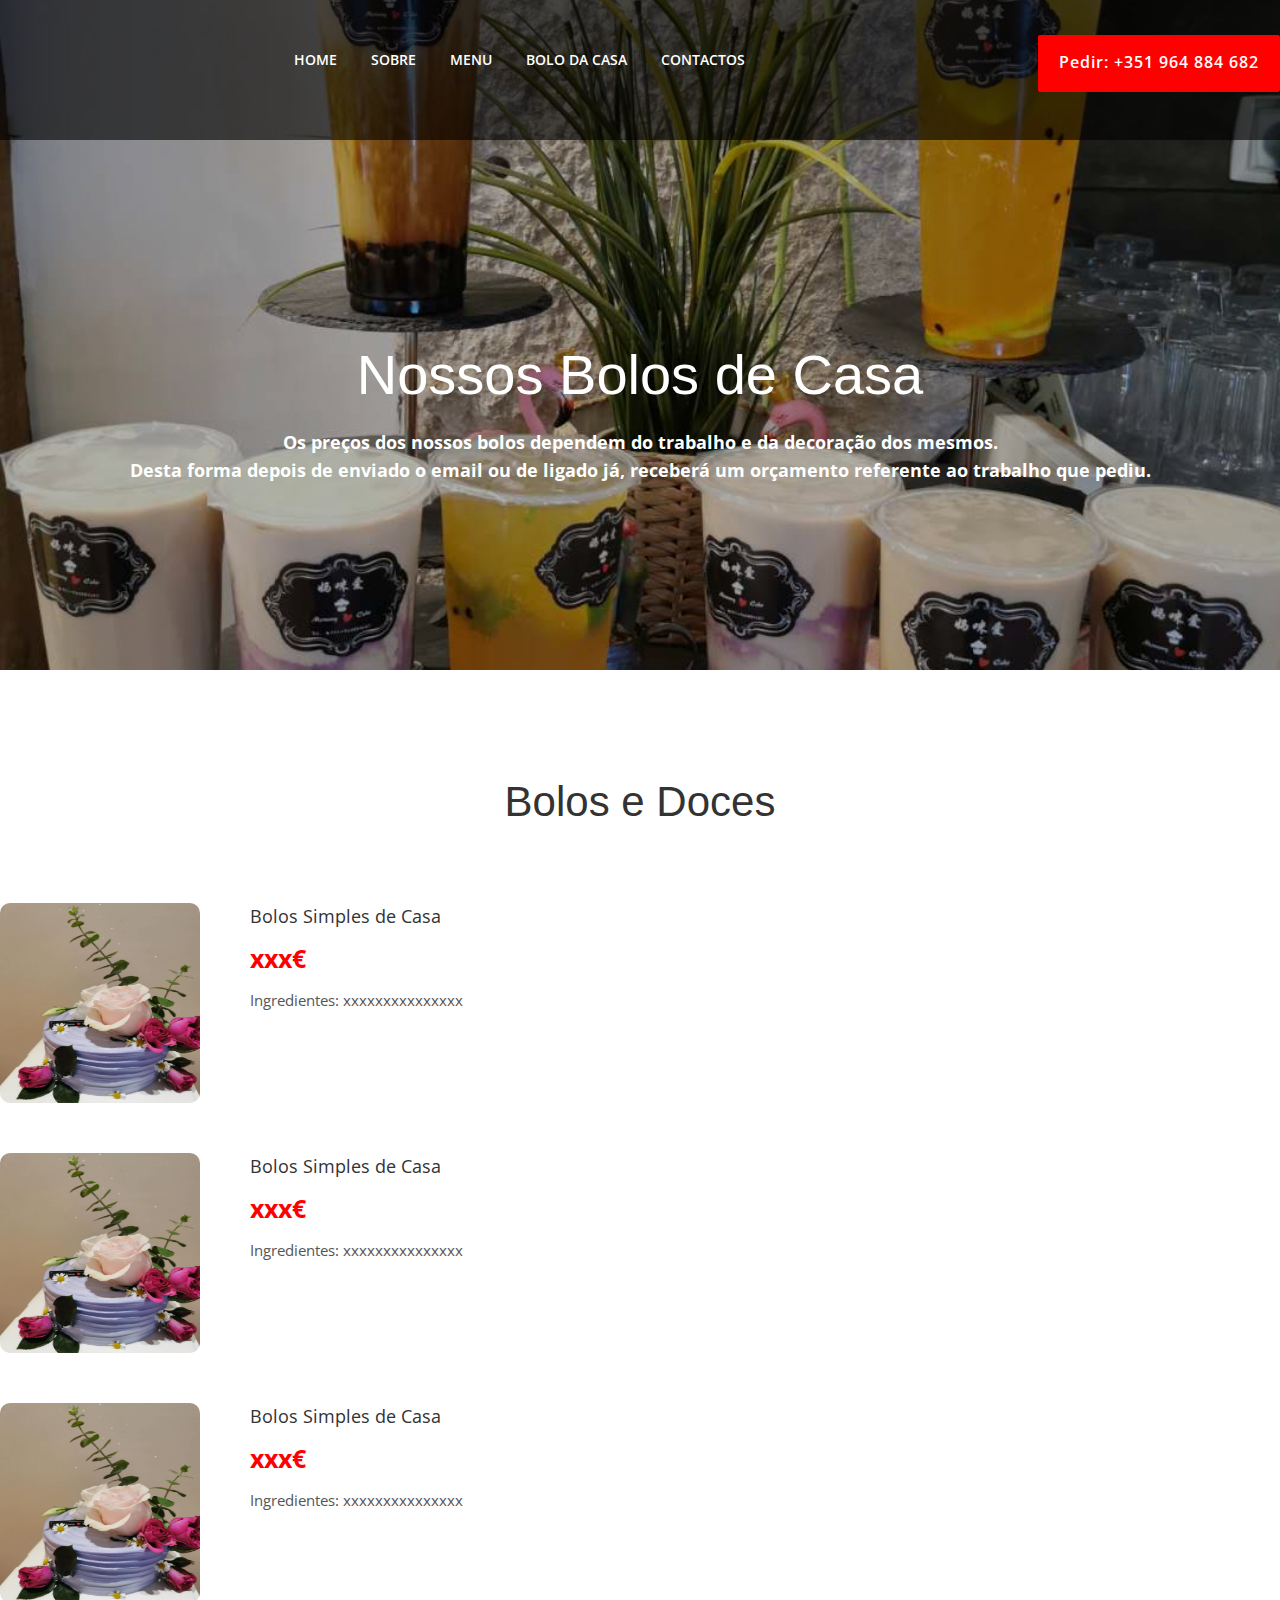
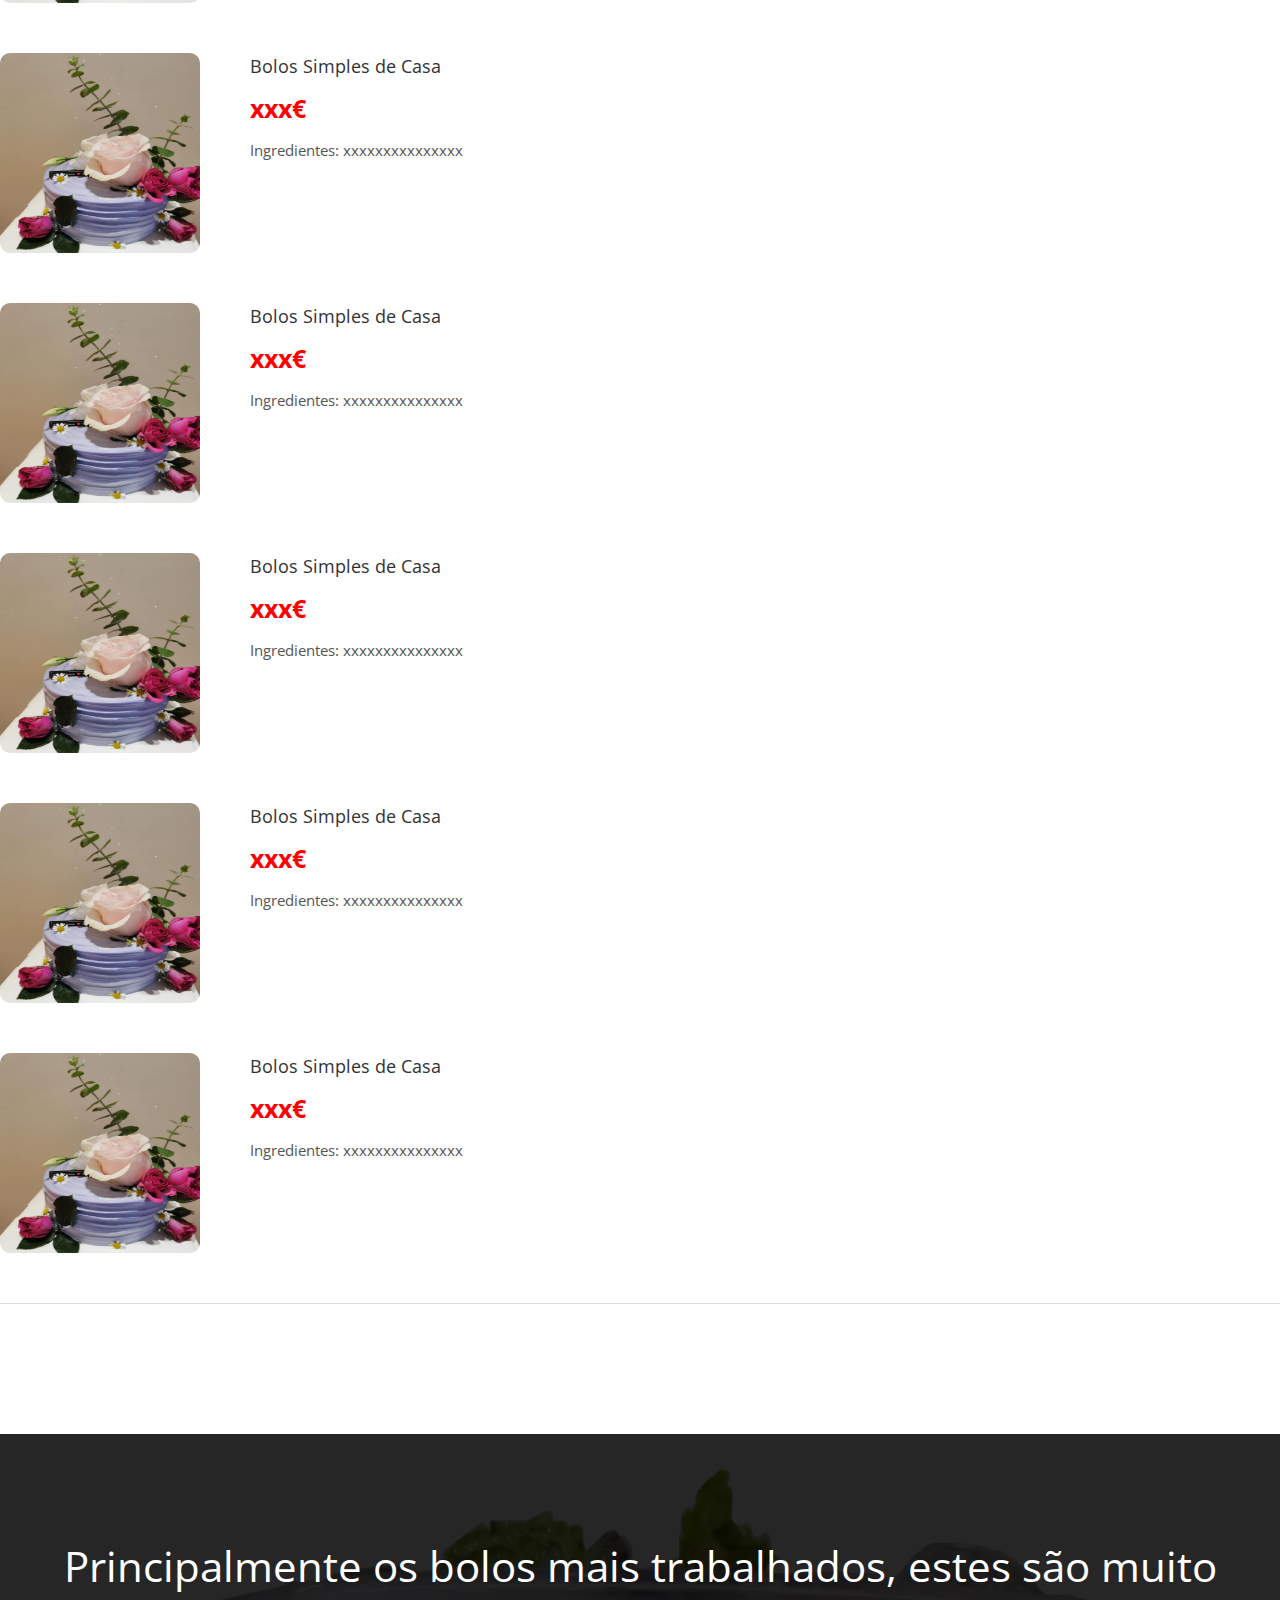
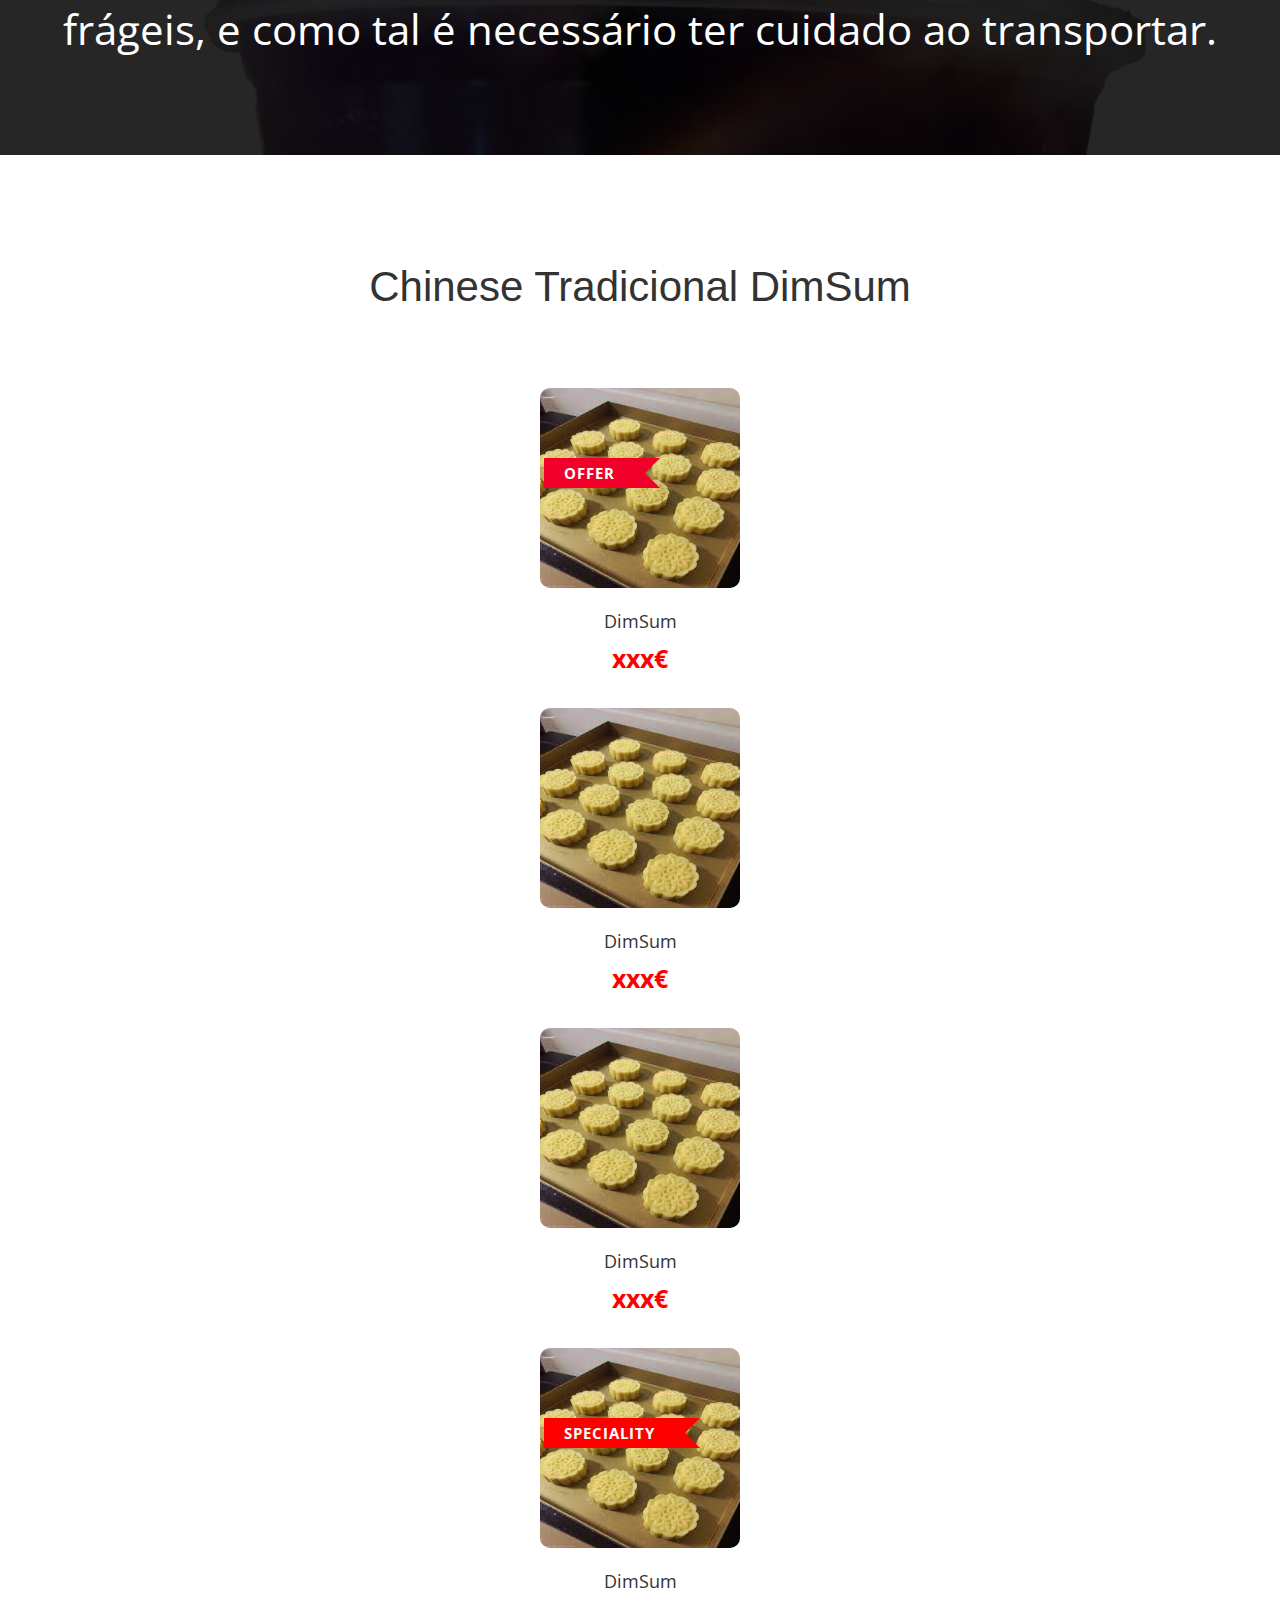
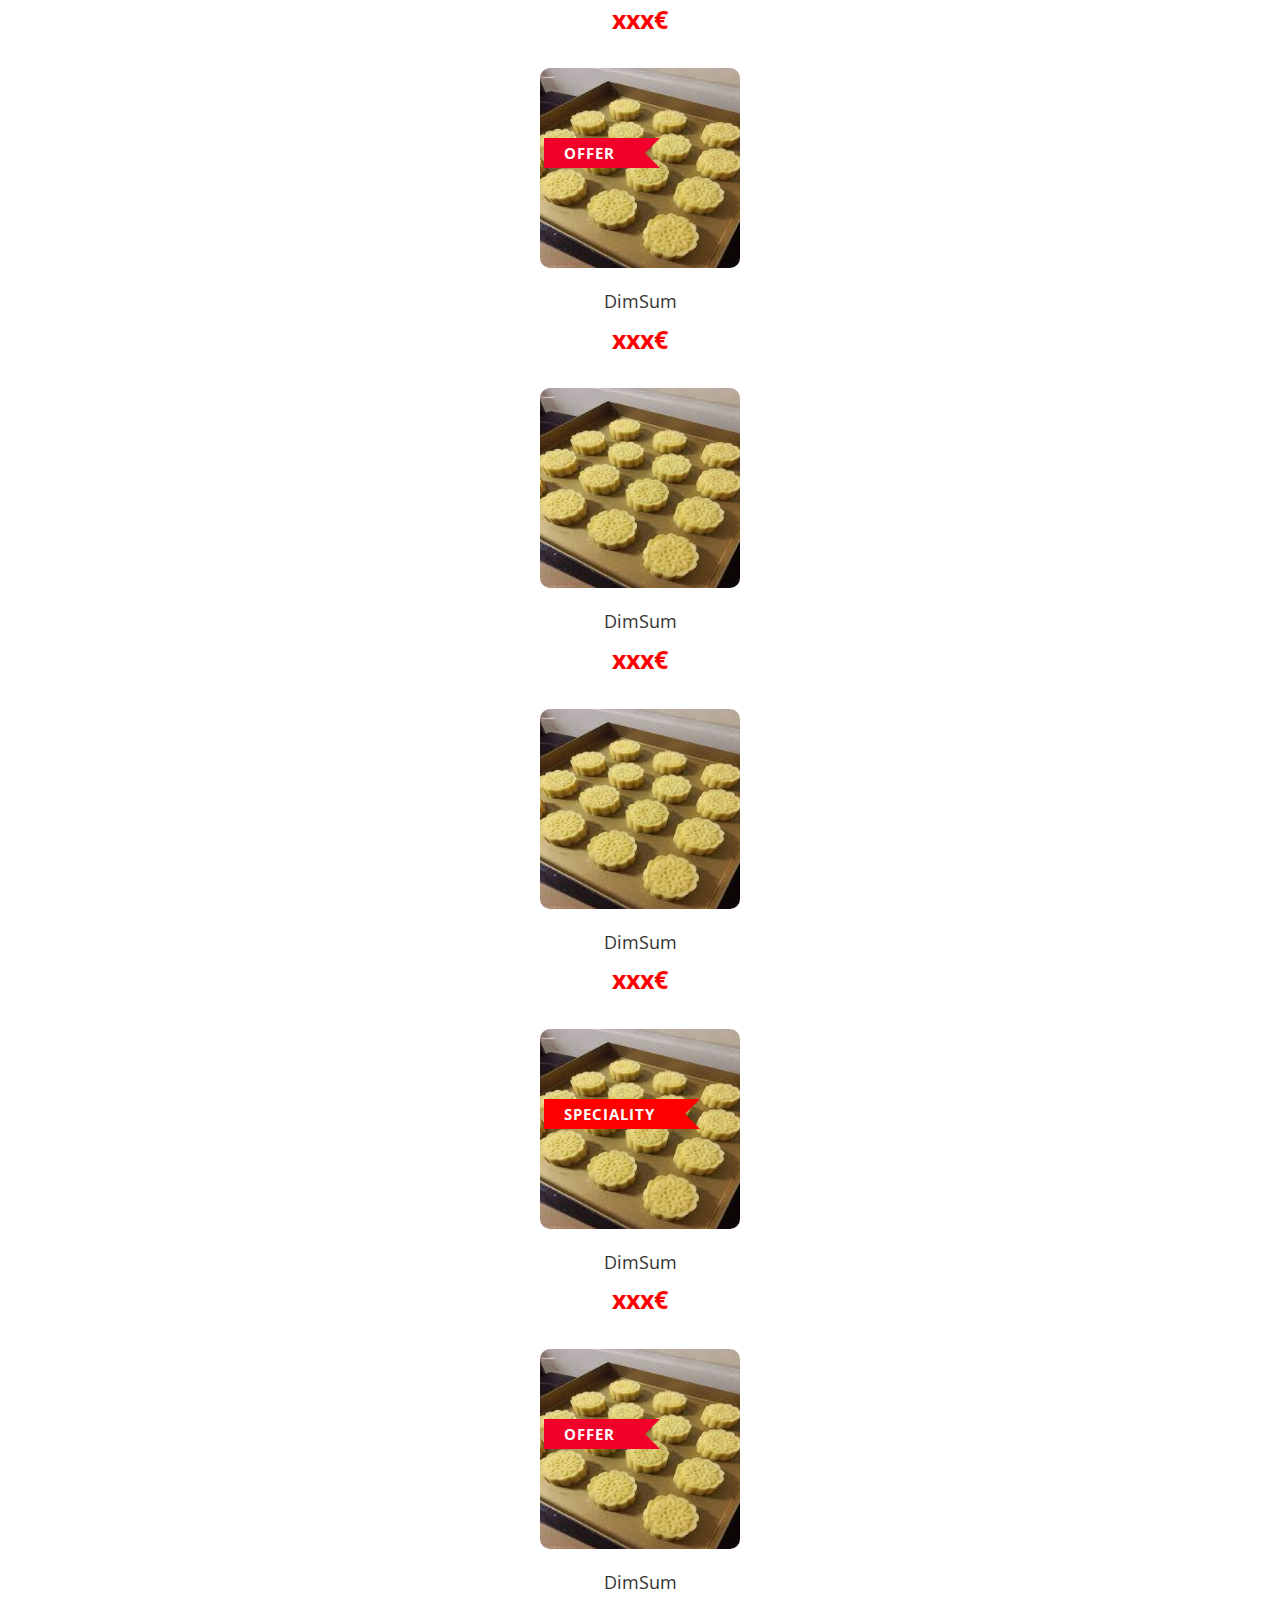
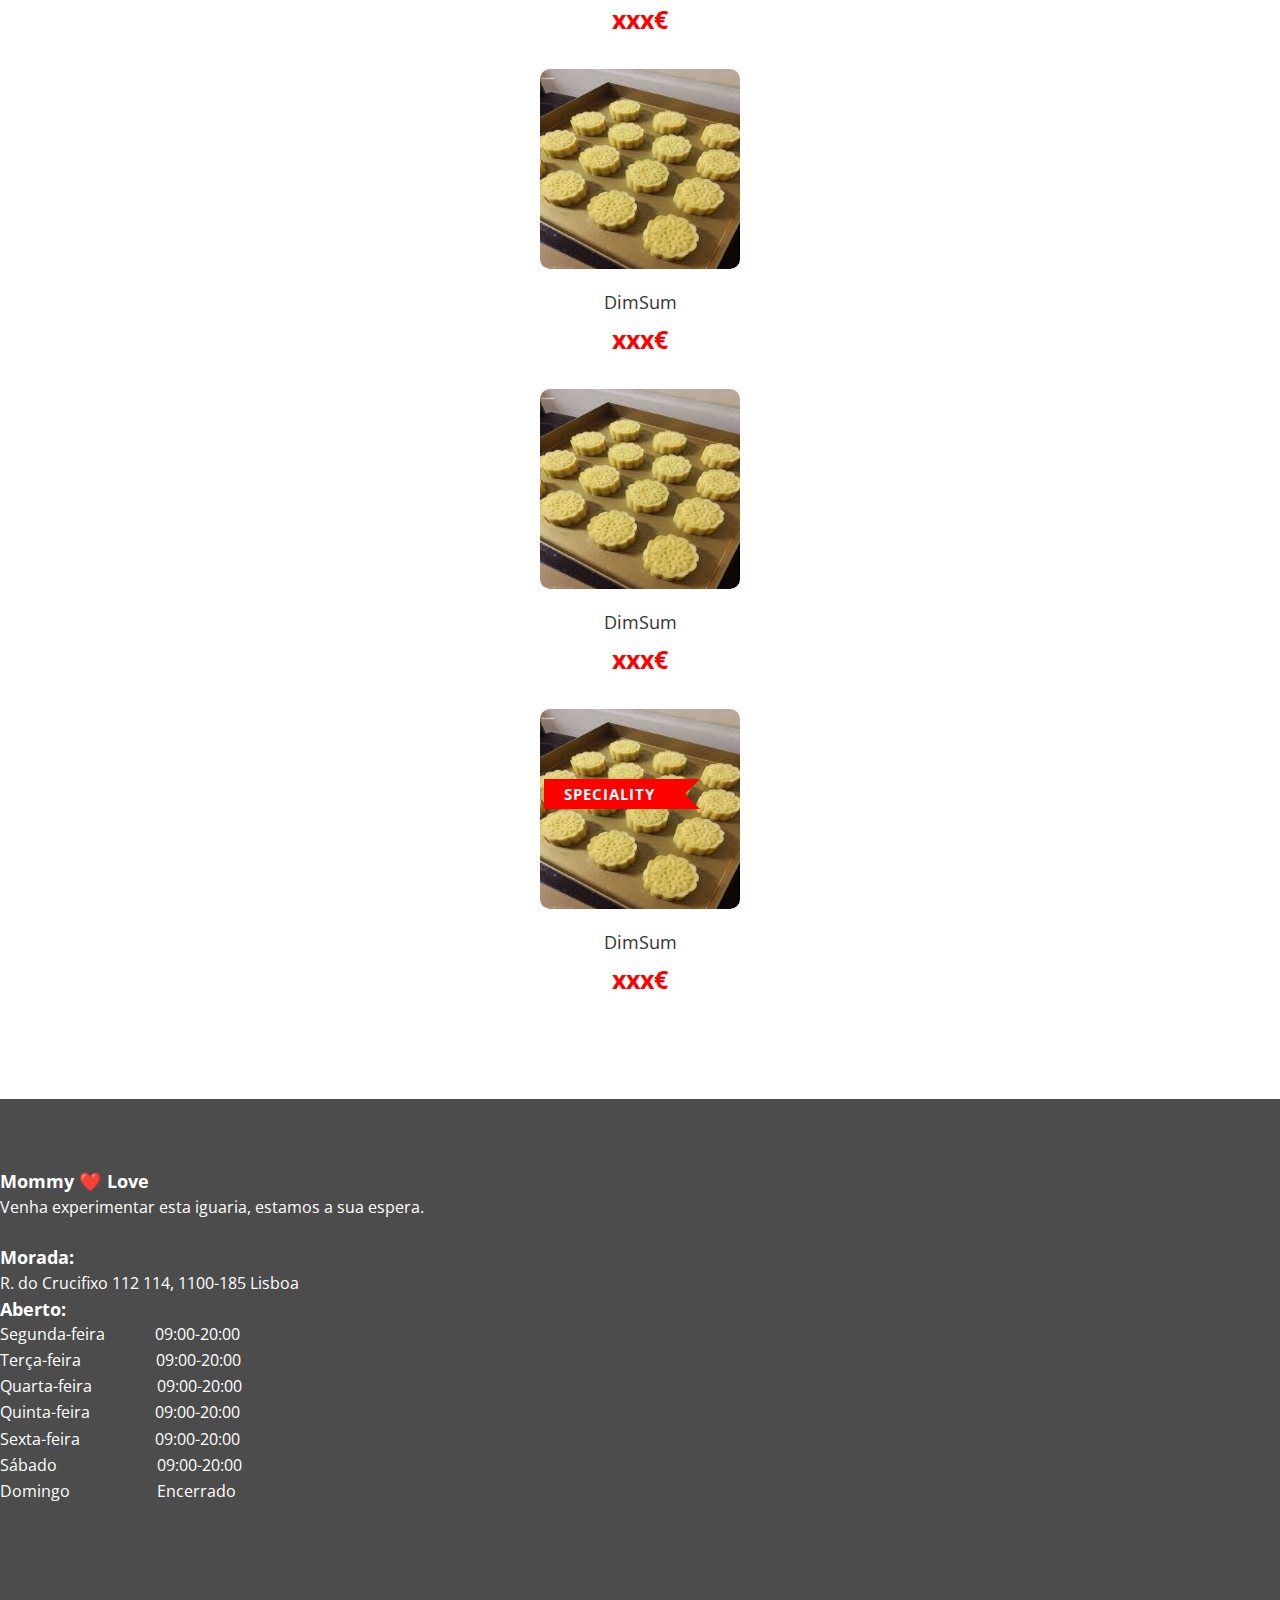
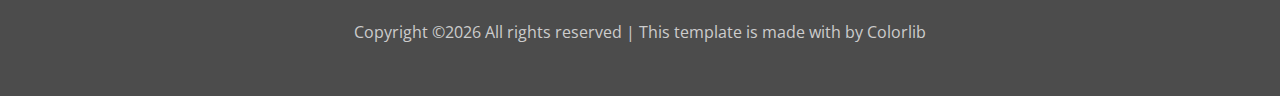
==== commit 1fda5607: "vario" ====
--- a/02_about_us.html
+++ b/02_about_us.html
@@ -156,7 +156,7 @@
         <div class="pos-bottom triangle-up"></div>
         <div class="pos-top triangle-bottom"></div>
         <div class="container">
-                <h4 class="font-30 font-sm-20  center-text mb-25">Add a fresh <b>Salad</b> to your order</h4>
+                <h4 class="font-30 font-sm-20  center-text mb-25">Principalmente os bolos mais trabalhados, estes são muito frágeis, e como tal é necessário ter cuidado ao transportar.</h4>
         </div><!-- container -->
 </section>
 
@@ -292,9 +292,6 @@
                             <strong style="color: white; text-align:right">Morada: </strong>
                             <p class="font-9">R. do Crucifixo 112 114, 1100-185 Lisboa</p>
                             <ul class="ftco-footer-social list-unstyled float-md-left float-lft mt-3">
-                              <li class="ftco-animate"><a href="#"><span class="icon-twitter"></span></a></li>
-                              <li class="ftco-animate"><a href="#"><span class="icon-facebook"></span></a></li>
-                              <li class="ftco-animate"><a href="#"><span class="icon-instagram"></span></a></li>
                             </ul>
                           </div>
                         </div>
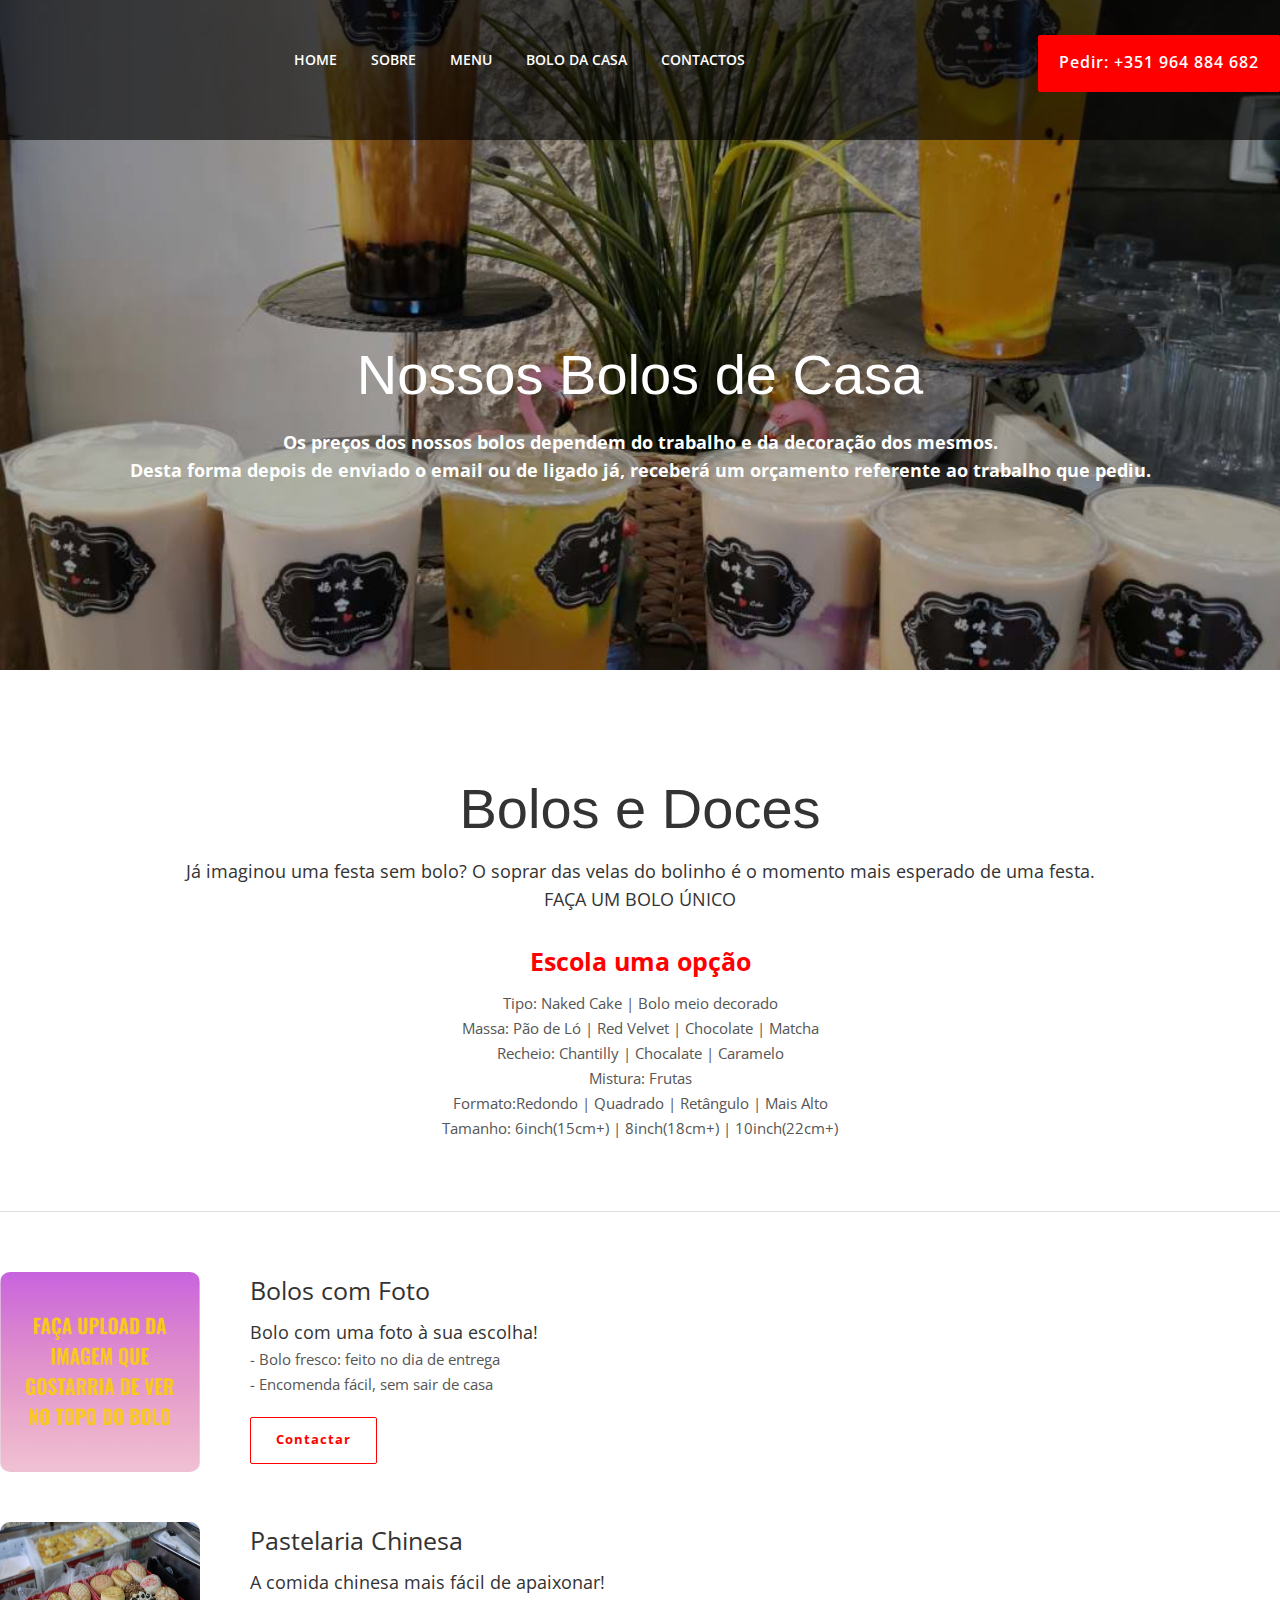
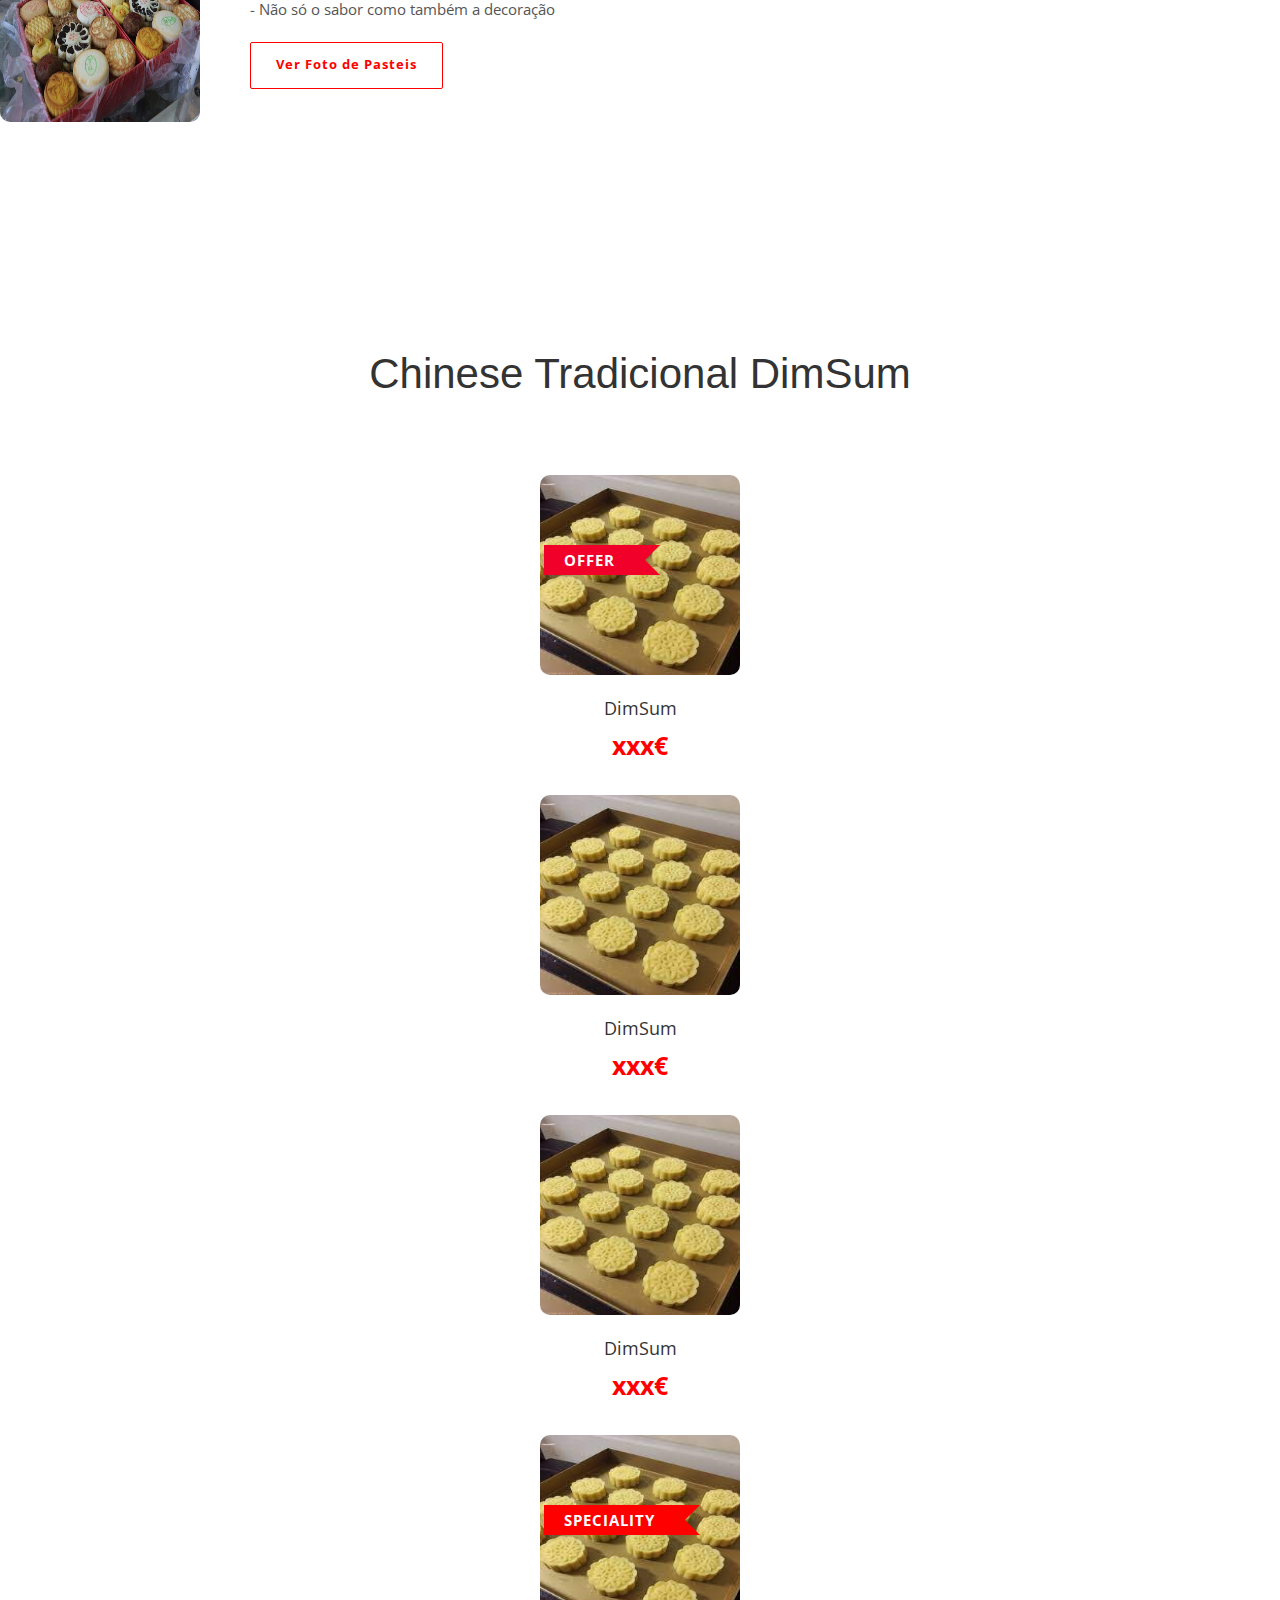
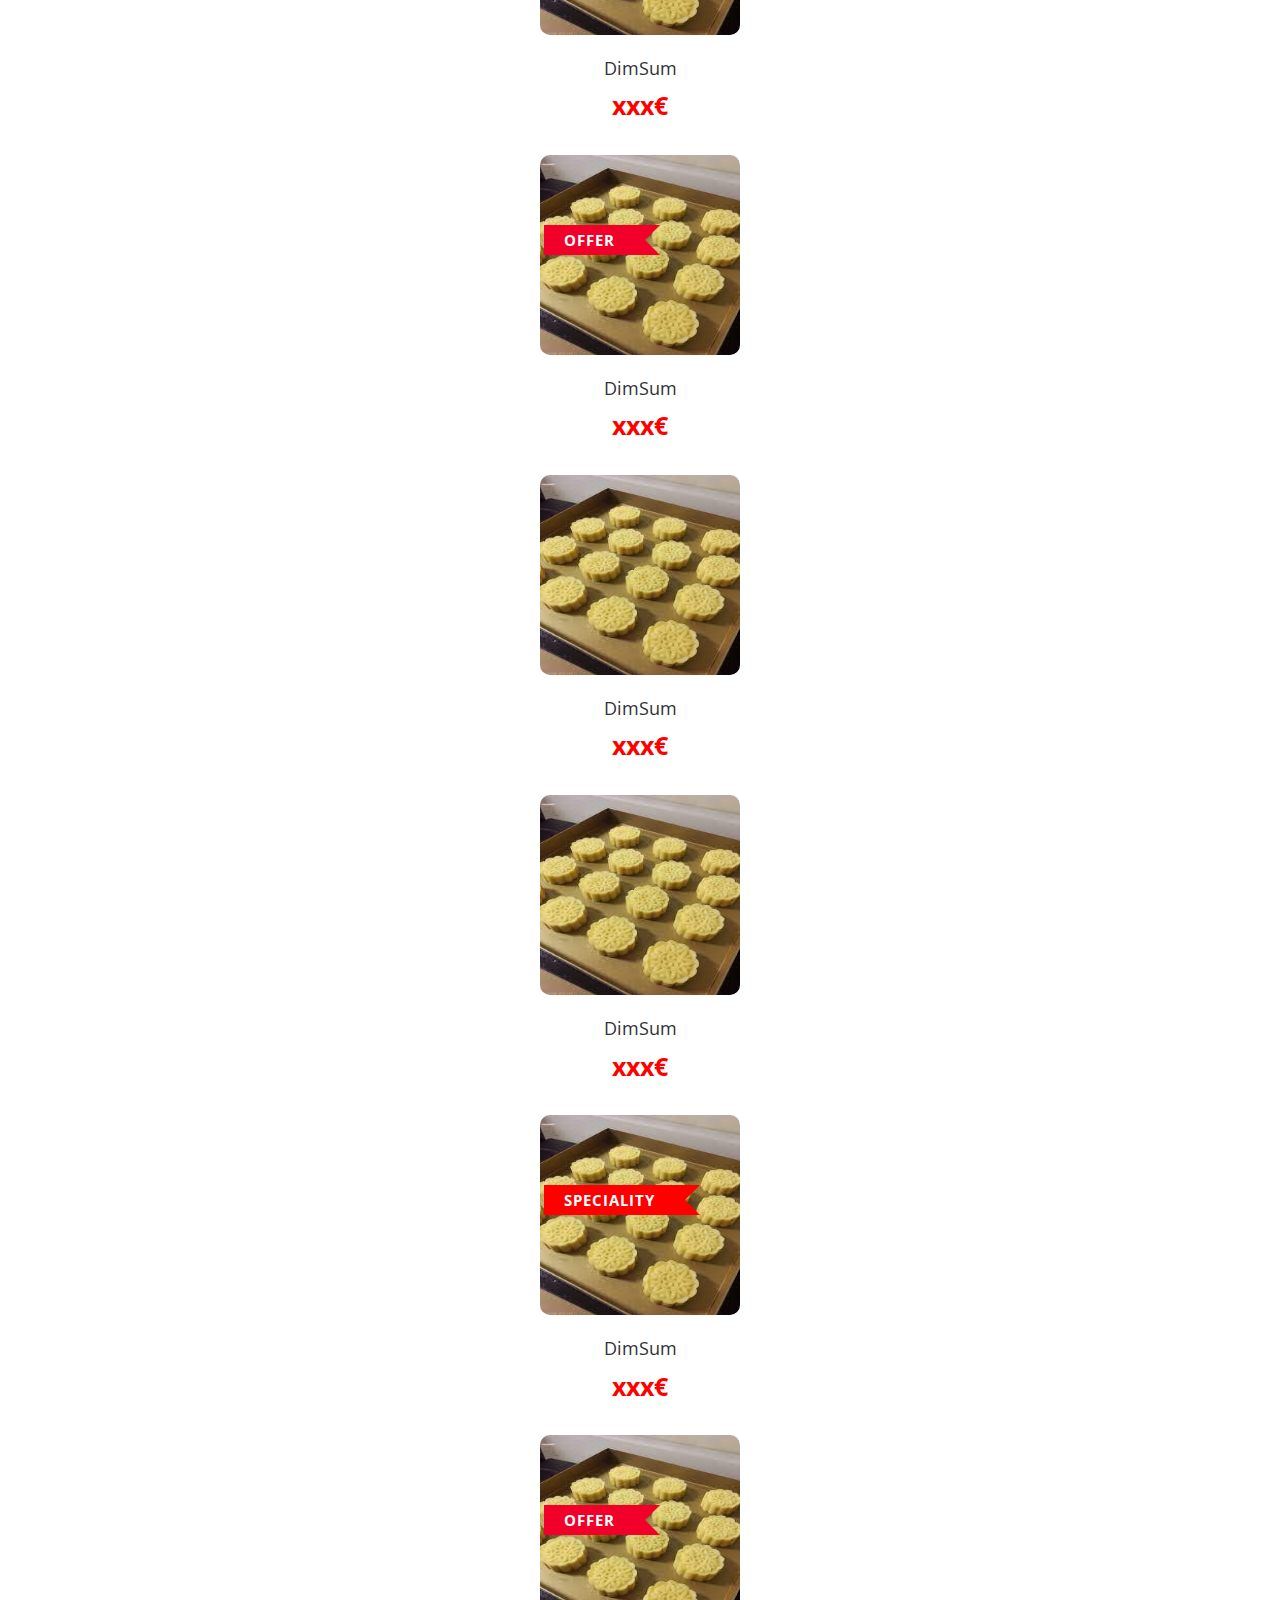
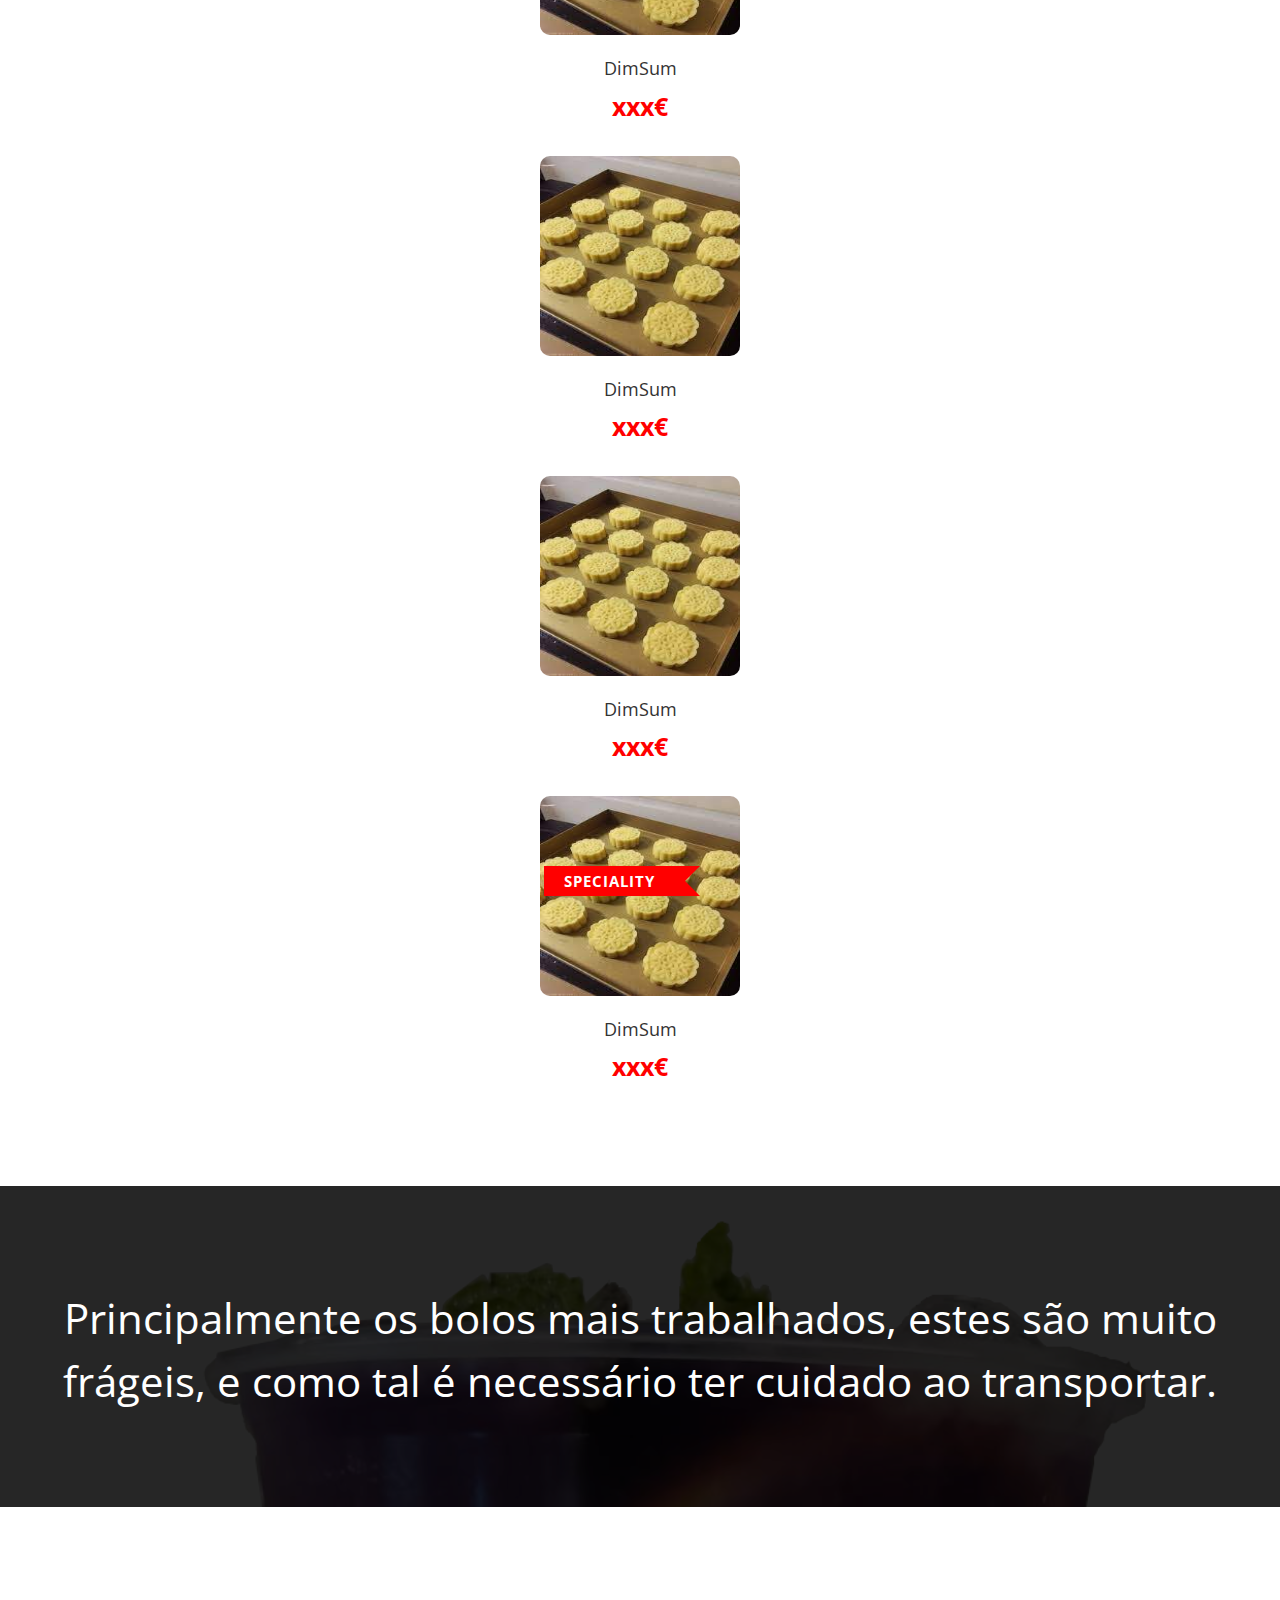
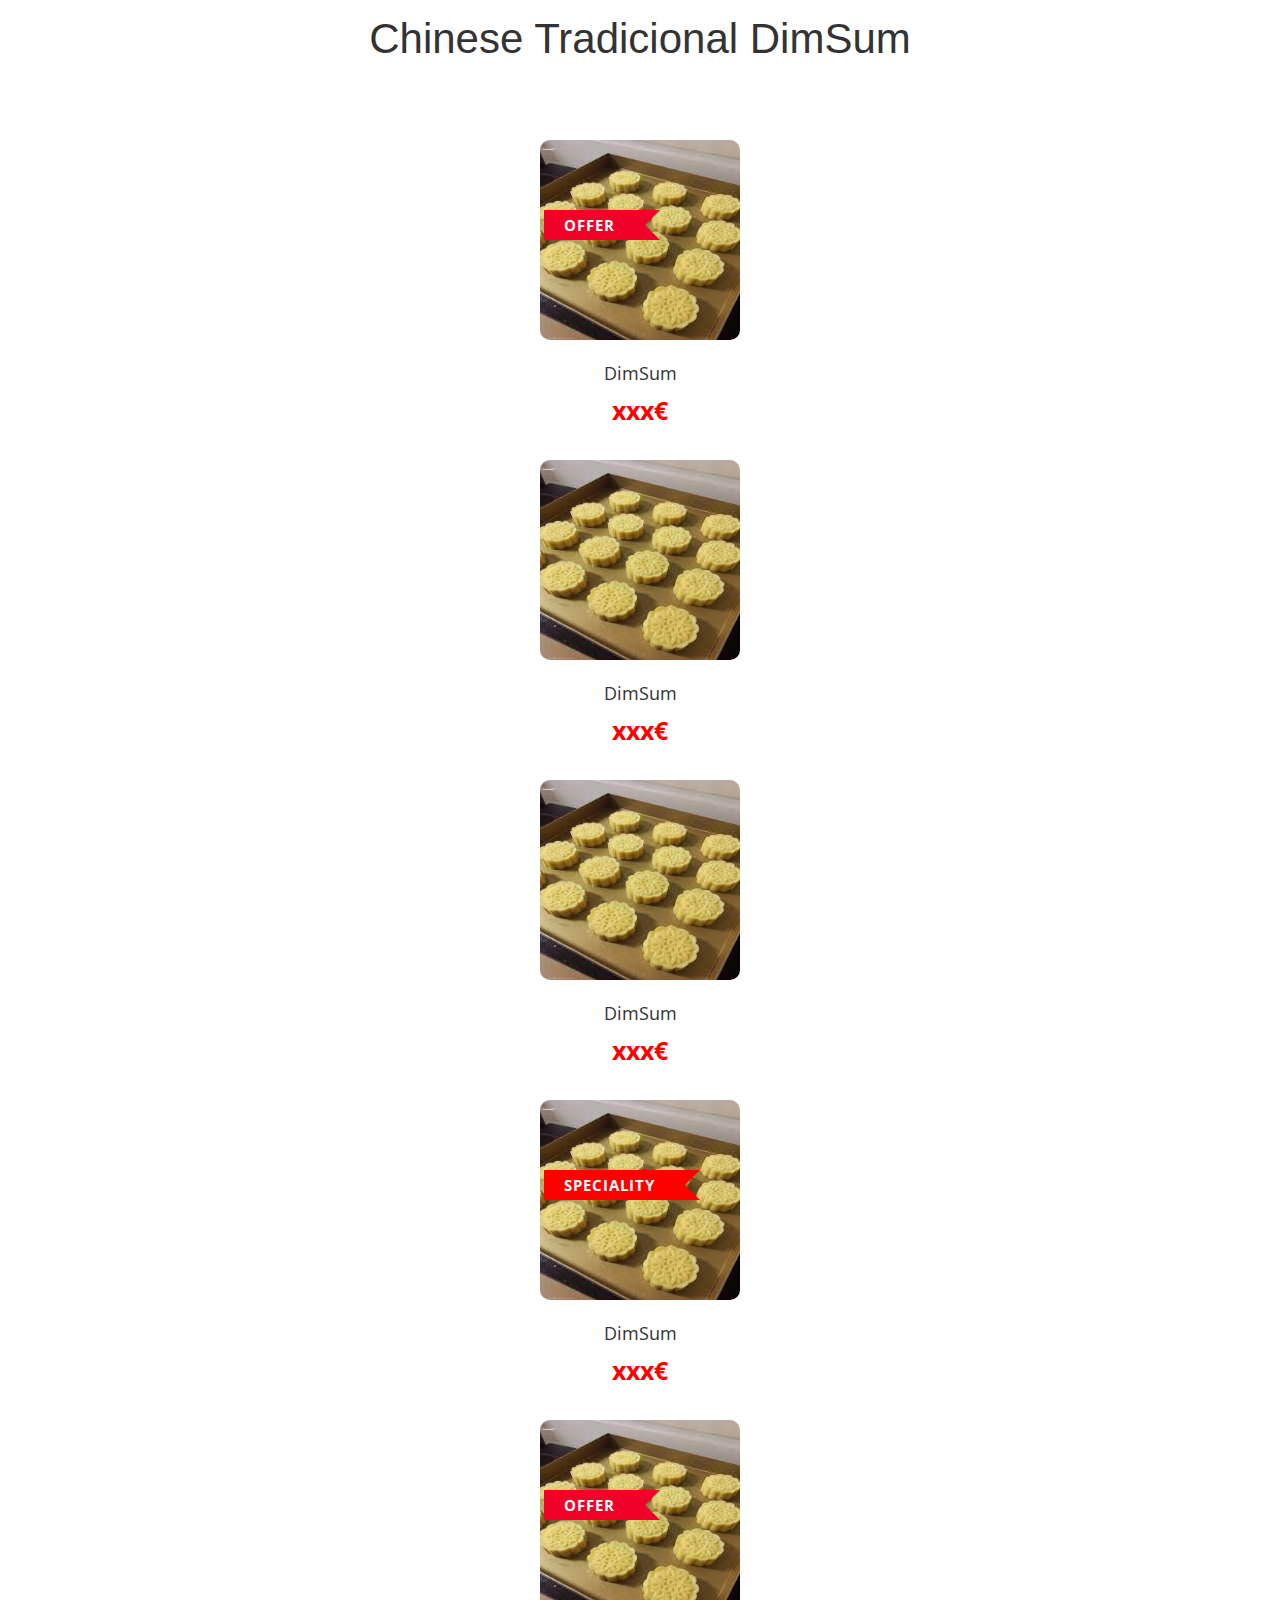
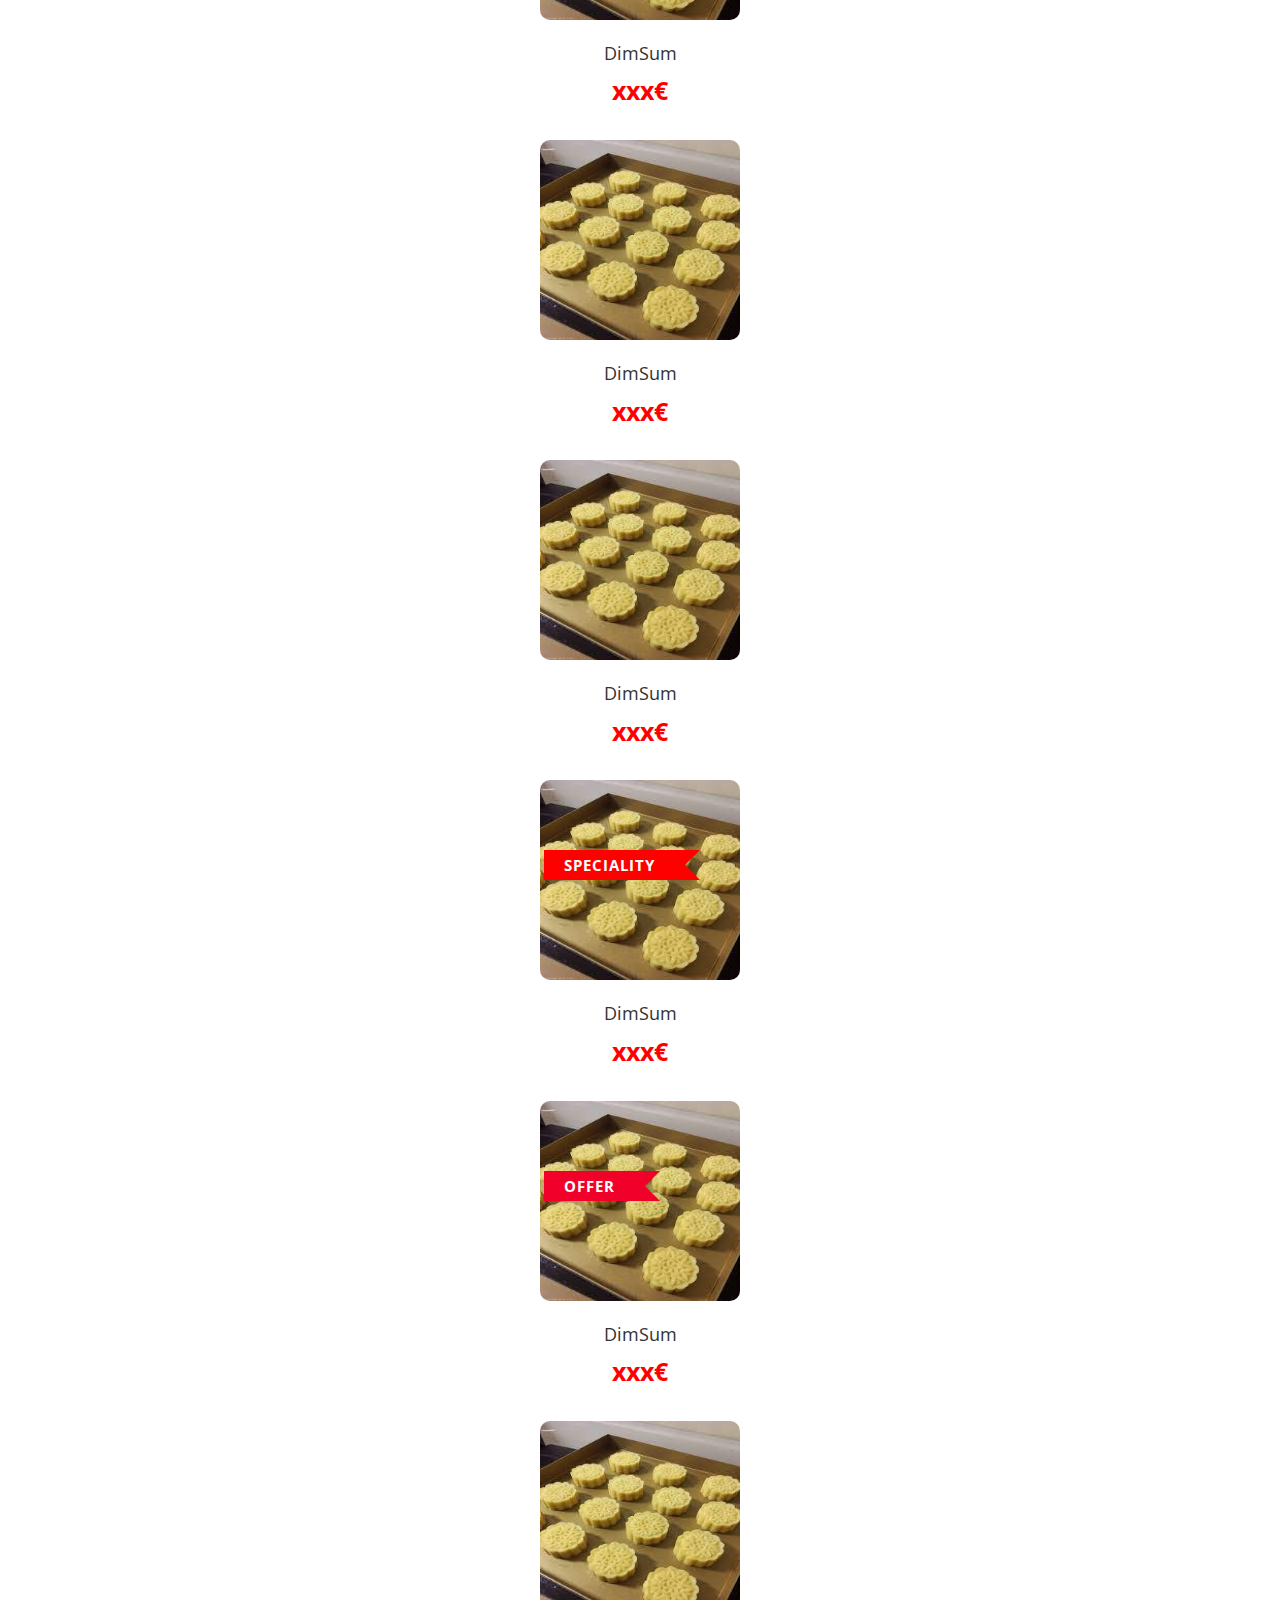
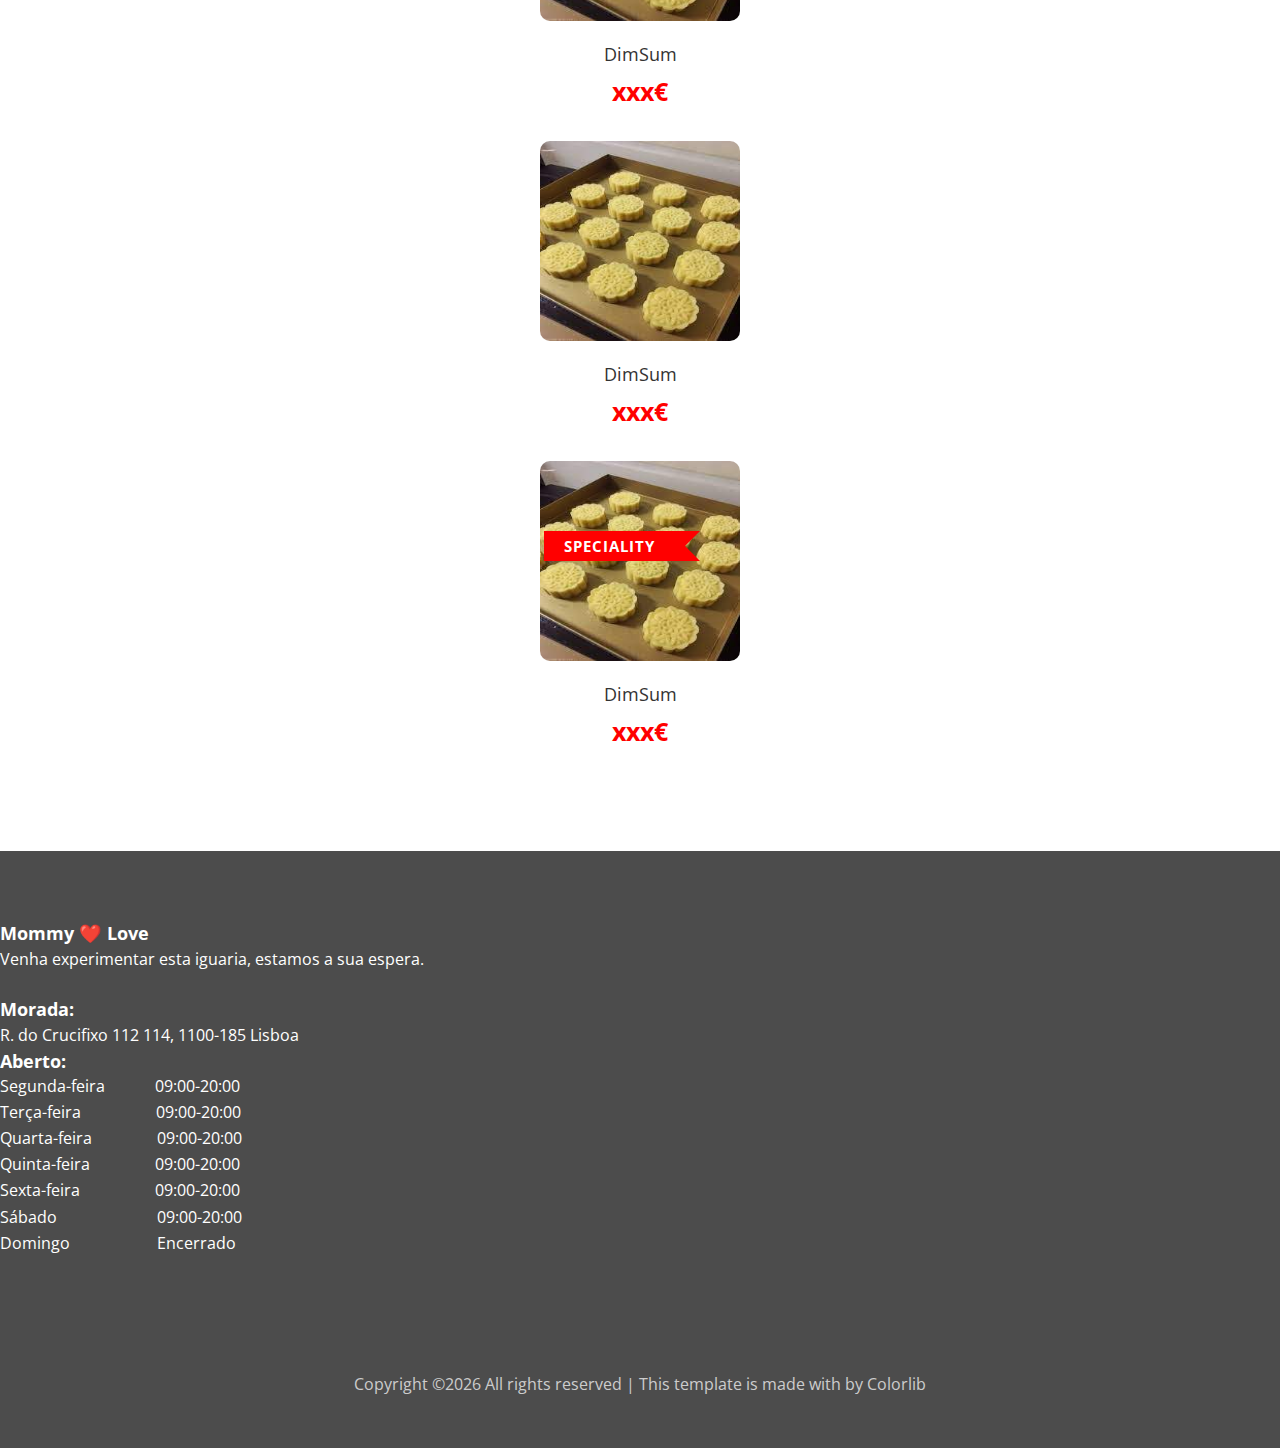
==== commit 3fe2ca00: "bolos de casa" ====
--- a/02_about_us.html
+++ b/02_about_us.html
@@ -54,103 +54,172 @@
         </div><!-- container -->
 </section>
 
-
-<section>
-        <div class="container">
-                <div class="heading mb-sm-10"><h3>Bolos e Doces</h3></div>
+<section class="story-area left-text center-sm-text">
+        <div class="container">
+                <div class="heading">
+                        <h2>Bolos e Doces</h2>
+                        <h5 class="mt-10 mb-30">Já imaginou uma festa sem bolo? O soprar das velas do bolinho é o momento mais esperado de uma festa.<br>FAÇA UM BOLO ÚNICO
+                        </h5>
+                        <h4 class="mtb-10"><b class="color-primary">Escola uma opção</b></h4>
+                        <p class="mx-w-700x mlr-auto">Tipo: Naked Cake | Bolo meio decorado
+                                <br>Massa: Pão de Ló | Red Velvet | Chocolate | Matcha 
+                                <br>Recheio: Chantilly | Chocalate | Caramelo
+                                <br>Mistura: Frutas 
+                                <br> Formato:Redondo | Quadrado | Retângulo | Mais Alto 
+                                <br>Tamanho: 6inch(15cm+) | 8inch(18cm+) | 10inch(22cm+) </p>
+                </div>
+                <div class="brder-t-light mt-sm-10 mb-60 mb-sm-40"></div>
                 <div class="row">
                         <div class="col-md-12 col-lg-6">
                                 <div class="sided-220x responsive mb-30 left-text center-sm-text">
-                                        <div class="s-left mlr-sm-auto"><img  src="imgAltera/cake/WechatIMG32.jpeg" class="bolo_de_casa" alt="Menu Image"></div>
+                                        <div class="s-left mlr-sm-auto"><img  src="imgAltera/segredo.png" class="bolo_de_casa" alt="Menu Image"></div>
                                         <div class="s-right">
-                                                <h5>Bolos Simples de Casa</h5>
-                                                <h4 class="mtb-10"><b class="color-primary">xxx€</b></h4>
-                                                <p>Ingredientes: xxxxxxxxxxxxxxx</p>
+                                                <h4 class="mtb-10"><b class="color-primary"></b>Bolos com Foto</b></h4>
+                                                <h5 >Bolo com uma foto à sua escolha!</h5>
+                                                <p>- Bolo fresco: feito no dia de entrega<br>- Encomenda fácil, sem sair de casa</p>
+                                                <h6 class="mt-20"><a href="05_contact.html" class="btn-brdr-primary plr-25"><b>Contactar</b></a></h6>
                                         </div><!--s-right-->
                                 </div><!-- sided-90x -->
                         </div><!-- col-md-6 -->
 
                         <div class="col-md-12 col-lg-6">
                                 <div class="sided-220x responsive mb-30 left-text center-sm-text">
-                                        <div class="s-left mlr-sm-auto"><img  src="imgAltera/cake/WechatIMG32.jpeg" class="bolo_de_casa" alt="Menu Image"></div>
+                                        <div class="s-left mlr-sm-auto"><img  src="imgAltera/Dimsum/dimsum1.jpg" class="bolo_de_casa" alt="Menu Image"></div>
                                         <div class="s-right">
-                                                <h5>Bolos Simples de Casa</h5>
-                                                <h4 class="mtb-10"><b class="color-primary">xxx€</b></h4>
-                                                <p>Ingredientes: xxxxxxxxxxxxxxx</p>
+                                                <h4 class="mtb-10"><b class="color-primary"></b>Pastelaria Chinesa</b></h4>
+                                                <h5 >A comida chinesa mais fácil de apaixonar!</h5>
+                                                <p>- Não só o sabor como também a decoração </p>
+                                                <h6 class="mt-20"><a href="" class="btn-brdr-primary plr-25"><b>Ver Foto de Pasteis</b></a></h6>
                                         </div><!--s-right-->
                                 </div><!-- sided-90x -->
                         </div><!--col-md-6 -->
-                        <div class="col-md-12 col-lg-6">
-                                <div class="sided-220x responsive mb-30 left-text center-sm-text">
-                                        <div class="s-left mlr-sm-auto"><img  src="imgAltera/cake/WechatIMG32.jpeg" class="bolo_de_casa" alt="Menu Image"></div>
-                                        <div class="s-right">
-                                                <h5>Bolos Simples de Casa</h5>
-                                                <h4 class="mtb-10"><b class="color-primary">xxx€</b></h4>
-                                                <p>Ingredientes: xxxxxxxxxxxxxxx</p>
-                                        </div><!--s-right-->
-                                </div><!-- sided-90x -->
-                        </div><!-- col-md-6 -->
-
-                        <div class="col-md-12 col-lg-6">
-                                <div class="sided-220x responsive mb-30 left-text center-sm-text">
-                                        <div class="s-left mlr-sm-auto"><img  src="imgAltera/cake/WechatIMG32.jpeg" class="bolo_de_casa" alt="Menu Image"></div>
-                                        <div class="s-right">
-                                                <h5>Bolos Simples de Casa</h5>
-                                                <h4 class="mtb-10"><b class="color-primary">xxx€</b></h4>
-                                                <p>Ingredientes: xxxxxxxxxxxxxxx</p>
-                                        </div><!--s-right-->
-                                </div><!-- sided-90x -->
-                        </div><!--col-md-6 -->
-                        <div class="col-md-12 col-lg-6">
-                                <div class="sided-220x responsive mb-30 left-text center-sm-text">
-                                        <div class="s-left mlr-sm-auto"><img  src="imgAltera/cake/WechatIMG32.jpeg" class="bolo_de_casa" alt="Menu Image"></div>
-                                        <div class="s-right">
-                                                <h5>Bolos Simples de Casa</h5>
-                                                <h4 class="mtb-10"><b class="color-primary">xxx€</b></h4>
-                                                <p>Ingredientes: xxxxxxxxxxxxxxx</p>
-                                        </div><!--s-right-->
-                                </div><!-- sided-90x -->
-                        </div><!-- col-md-6 -->
-
-                        <div class="col-md-12 col-lg-6">
-                                <div class="sided-220x responsive mb-30 left-text center-sm-text">
-                                        <div class="s-left mlr-sm-auto"><img  src="imgAltera/cake/WechatIMG32.jpeg" class="bolo_de_casa" alt="Menu Image"></div>
-                                        <div class="s-right">
-                                                <h5>Bolos Simples de Casa</h5>
-                                                <h4 class="mtb-10"><b class="color-primary">xxx€</b></h4>
-                                                <p>Ingredientes: xxxxxxxxxxxxxxx</p>
-                                        </div><!--s-right-->
-                                </div><!-- sided-90x -->
-                        </div><!--col-md-6 -->
-                        <div class="col-md-12 col-lg-6">
-                                <div class="sided-220x responsive mb-30 left-text center-sm-text">
-                                        <div class="s-left mlr-sm-auto"><img  src="imgAltera/cake/WechatIMG32.jpeg" class="bolo_de_casa" alt="Menu Image"></div>
-                                        <div class="s-right">
-                                                <h5>Bolos Simples de Casa</h5>
-                                                <h4 class="mtb-10"><b class="color-primary">xxx€</b></h4>
-                                                <p>Ingredientes: xxxxxxxxxxxxxxx</p>
-                                        </div><!--s-right-->
-                                </div><!-- sided-90x -->
-                        </div><!-- col-md-6 -->
-
-                        <div class="col-md-12 col-lg-6">
-                                <div class="sided-220x responsive mb-30 left-text center-sm-text">
-                                        <div class="s-left mlr-sm-auto"><img  src="imgAltera/cake/WechatIMG32.jpeg" class="bolo_de_casa" alt="Menu Image"></div>
-                                        <div class="s-right">
-                                                <h5>Bolos Simples de Casa</h5>
-                                                <h4 class="mtb-10"><b class="color-primary">xxx€</b></h4>
-                                                <p>Ingredientes: xxxxxxxxxxxxxxx</p>
-                                        </div><!--s-right-->
-                                </div><!-- sided-90x -->
-                        </div><!--col-md-6 -->
+                 </div>    
+                 
+        </div><!-- container -->
+        
+</section>
+
+<section class="story-area left-text center-sm-text">
+        <div class="container">
+                <div class="heading"><h3>Chinese Tradicional DimSum</h3></div>
+                <div class="row">
+                        <div class="col-lg-3 col-md-4  col-sm-6 ">
+                                <div class="center-text mb-30">
+                                        <div class="ïmg-200x mlr-auto pos-relative">
+                                                <h6 class="ribbon-cont color-white"><div class="ribbon primary"></div><b>OFFER</b></h6>
+                                                <img src="imgAltera/Dimsum/1.jpeg" class="bolo_de_casa" alt="">
+                                        </div>
+                                        <h5 class="mt-20">DimSum</h5>
+                                        <h4 class="mt-5 color-primary"><b>xxx€</b></h4>
+                                </div><!--text-center-->
+                        </div><!-- col-md-3 -->
+
+                        <div class="col-lg-3 col-md-4  col-sm-6 ">
+                                <div class="center-text mb-30">
+                                        <div class="ïmg-200x mlr-auto pos-relative"><img src="imgAltera/Dimsum/1.jpeg" class="bolo_de_casa" alt=""></div>
+                                        <h5 class="mt-20">DimSum</h5>
+                                        <h4 class="mt-5 color-primary"><b>xxx€</b></h4>
+                                </div><!--text-center-->
+                        </div><!-- col-md-3 -->
+
+                        <div class="col-lg-3 col-md-4  col-sm-6 ">
+                                <div class="center-text mb-30">
+                                        <div class="ïmg-200x mlr-auto pos-relative"><img src="imgAltera/Dimsum/1.jpeg" class="bolo_de_casa" alt=""></div>
+                                        <h5 class="mt-20">DimSum</h5>
+                                        <h4 class="mt-5 color-primary"><b>xxx€</b></h4>
+                                </div><!--text-center-->
+                        </div><!-- col-md-3 -->
+
+                        <div class="col-lg-3 col-md-4  col-sm-6 ">
+                                <div class="center-text mb-30">
+                                        <div class="ïmg-200x mlr-auto pos-relative">
+                                                <h6  class="ribbon-cont color-white"><div class="ribbon secondary"></div><b>SPECIALITY</b></h6>
+                                                <img src="imgAltera/Dimsum/1.jpeg" class="bolo_de_casa" alt="">
+                                        </div>
+                                        <h5 class="mt-20">DimSum</h5>
+                                        <h4 class="mt-5 color-primary"><b>xxx€</b></h4>
+                                </div><!--text-center-->
+                        </div><!-- col-md-3 -->
+                        <div class="col-lg-3 col-md-4  col-sm-6 ">
+                                <div class="center-text mb-30">
+                                        <div class="ïmg-200x mlr-auto pos-relative">
+                                                <h6 class="ribbon-cont color-white"><div class="ribbon primary"></div><b>OFFER</b></h6>
+                                                <img src="imgAltera/Dimsum/1.jpeg" class="bolo_de_casa" alt="">
+                                        </div>
+                                        <h5 class="mt-20">DimSum</h5>
+                                        <h4 class="mt-5 color-primary"><b>xxx€</b></h4>
+                                </div><!--text-center-->
+                        </div><!-- col-md-3 -->
+
+                        <div class="col-lg-3 col-md-4  col-sm-6 ">
+                                <div class="center-text mb-30">
+                                        <div class="ïmg-200x mlr-auto pos-relative"><img src="imgAltera/Dimsum/1.jpeg" class="bolo_de_casa" alt=""></div>
+                                        <h5 class="mt-20">DimSum</h5>
+                                        <h4 class="mt-5 color-primary"><b>xxx€</b></h4>
+                                </div><!--text-center-->
+                        </div><!-- col-md-3 -->
+
+                        <div class="col-lg-3 col-md-4  col-sm-6 ">
+                                <div class="center-text mb-30">
+                                        <div class="ïmg-200x mlr-auto pos-relative"><img src="imgAltera/Dimsum/1.jpeg" class="bolo_de_casa" alt=""></div>
+                                        <h5 class="mt-20">DimSum</h5>
+                                        <h4 class="mt-5 color-primary"><b>xxx€</b></h4>
+                                </div><!--text-center-->
+                        </div><!-- col-md-3 -->
+
+                        <div class="col-lg-3 col-md-4  col-sm-6 ">
+                                <div class="center-text mb-30">
+                                        <div class="ïmg-200x mlr-auto pos-relative">
+                                                <h6  class="ribbon-cont color-white"><div class="ribbon secondary"></div><b>SPECIALITY</b></h6>
+                                                <img src="imgAltera/Dimsum/1.jpeg" class="bolo_de_casa" alt="">
+                                        </div>
+                                        <h5 class="mt-20">DimSum</h5>
+                                        <h4 class="mt-5 color-primary"><b>xxx€</b></h4>
+                                </div><!--text-center-->
+                        </div><!-- col-md-3 -->
+                        <div class="col-lg-3 col-md-4  col-sm-6 ">
+                                <div class="center-text mb-30">
+                                        <div class="ïmg-200x mlr-auto pos-relative">
+                                                <h6 class="ribbon-cont color-white"><div class="ribbon primary"></div><b>OFFER</b></h6>
+                                                <img src="imgAltera/Dimsum/1.jpeg" class="bolo_de_casa" alt="">
+                                        </div>
+                                        <h5 class="mt-20">DimSum</h5>
+                                        <h4 class="mt-5 color-primary"><b>xxx€</b></h4>
+                                </div><!--text-center-->
+                        </div><!-- col-md-3 -->
+
+                        <div class="col-lg-3 col-md-4  col-sm-6 ">
+                                <div class="center-text mb-30">
+                                        <div class="ïmg-200x mlr-auto pos-relative"><img src="imgAltera/Dimsum/1.jpeg" class="bolo_de_casa" alt=""></div>
+                                        <h5 class="mt-20">DimSum</h5>
+                                        <h4 class="mt-5 color-primary"><b>xxx€</b></h4>
+                                </div><!--text-center-->
+                        </div><!-- col-md-3 -->
+
+                        <div class="col-lg-3 col-md-4  col-sm-6 ">
+                                <div class="center-text mb-30">
+                                        <div class="ïmg-200x mlr-auto pos-relative"><img src="imgAltera/Dimsum/1.jpeg" class="bolo_de_casa" alt=""></div>
+                                        <h5 class="mt-20">DimSum</h5>
+                                        <h4 class="mt-5 color-primary"><b>xxx€</b></h4>
+                                </div><!--text-center-->
+                        </div><!-- col-md-3 -->
+
+                        <div class="col-lg-3 col-md-4  col-sm-6 ">
+                                <div class="center-text mb-30">
+                                        <div class="ïmg-200x mlr-auto pos-relative">
+                                                <h6  class="ribbon-cont color-white"><div class="ribbon secondary"></div><b>SPECIALITY</b></h6>
+                                                <img src="imgAltera/Dimsum/1.jpeg" class="bolo_de_casa" alt="">
+                                        </div>
+                                        <h5 class="mt-20">DimSum</h5>
+                                        <h4 class="mt-5 color-primary"><b>xxx€</b></h4>
+                                </div><!--text-center-->
+                        </div><!-- col-md-3 -->
                 </div><!-- row-->
-
-                <div class="brder-t-light mt-sm-10 mb-60 mb-sm-40"></div>
-
-                
-                </div><!-- row -->
         </div><!-- container -->
 </section>
+
+
+
 
 <section class="story-area bg-seller color-white pos-relative">
         <div class="pos-bottom triangle-up"></div>
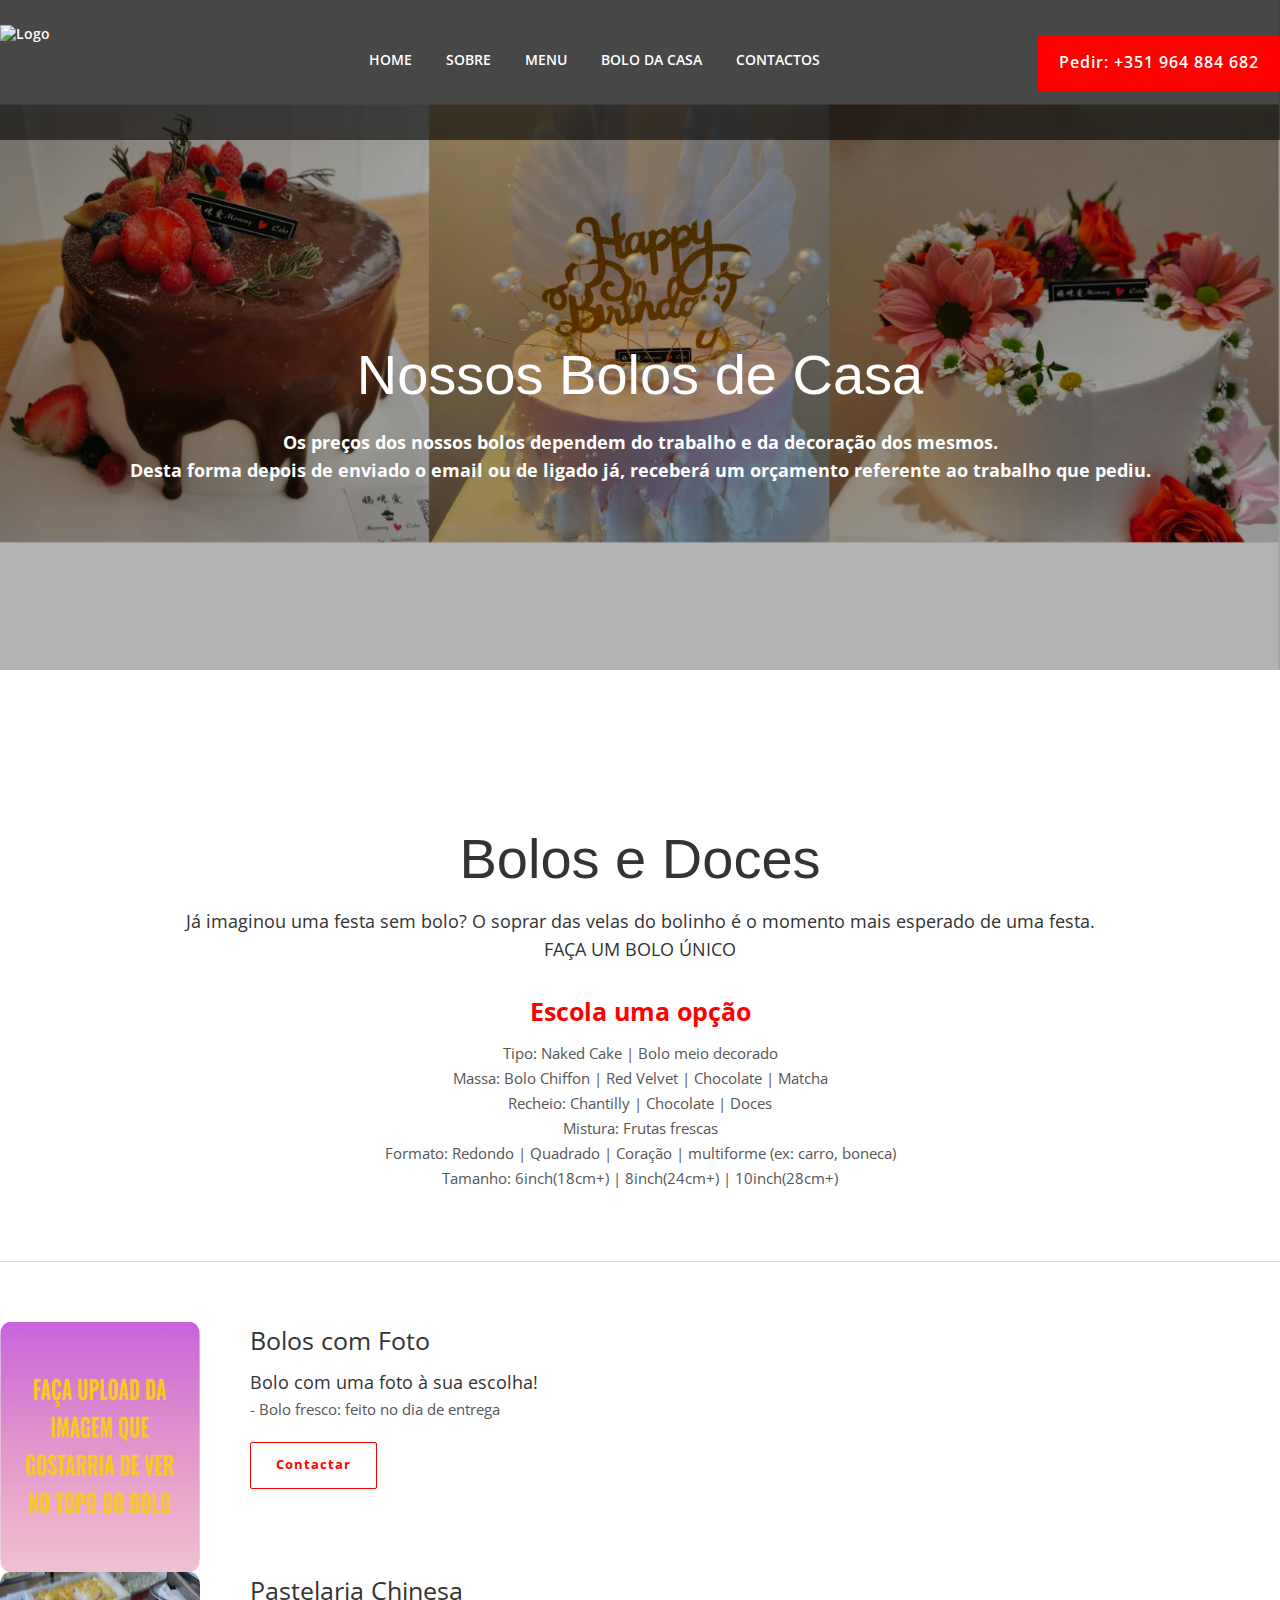
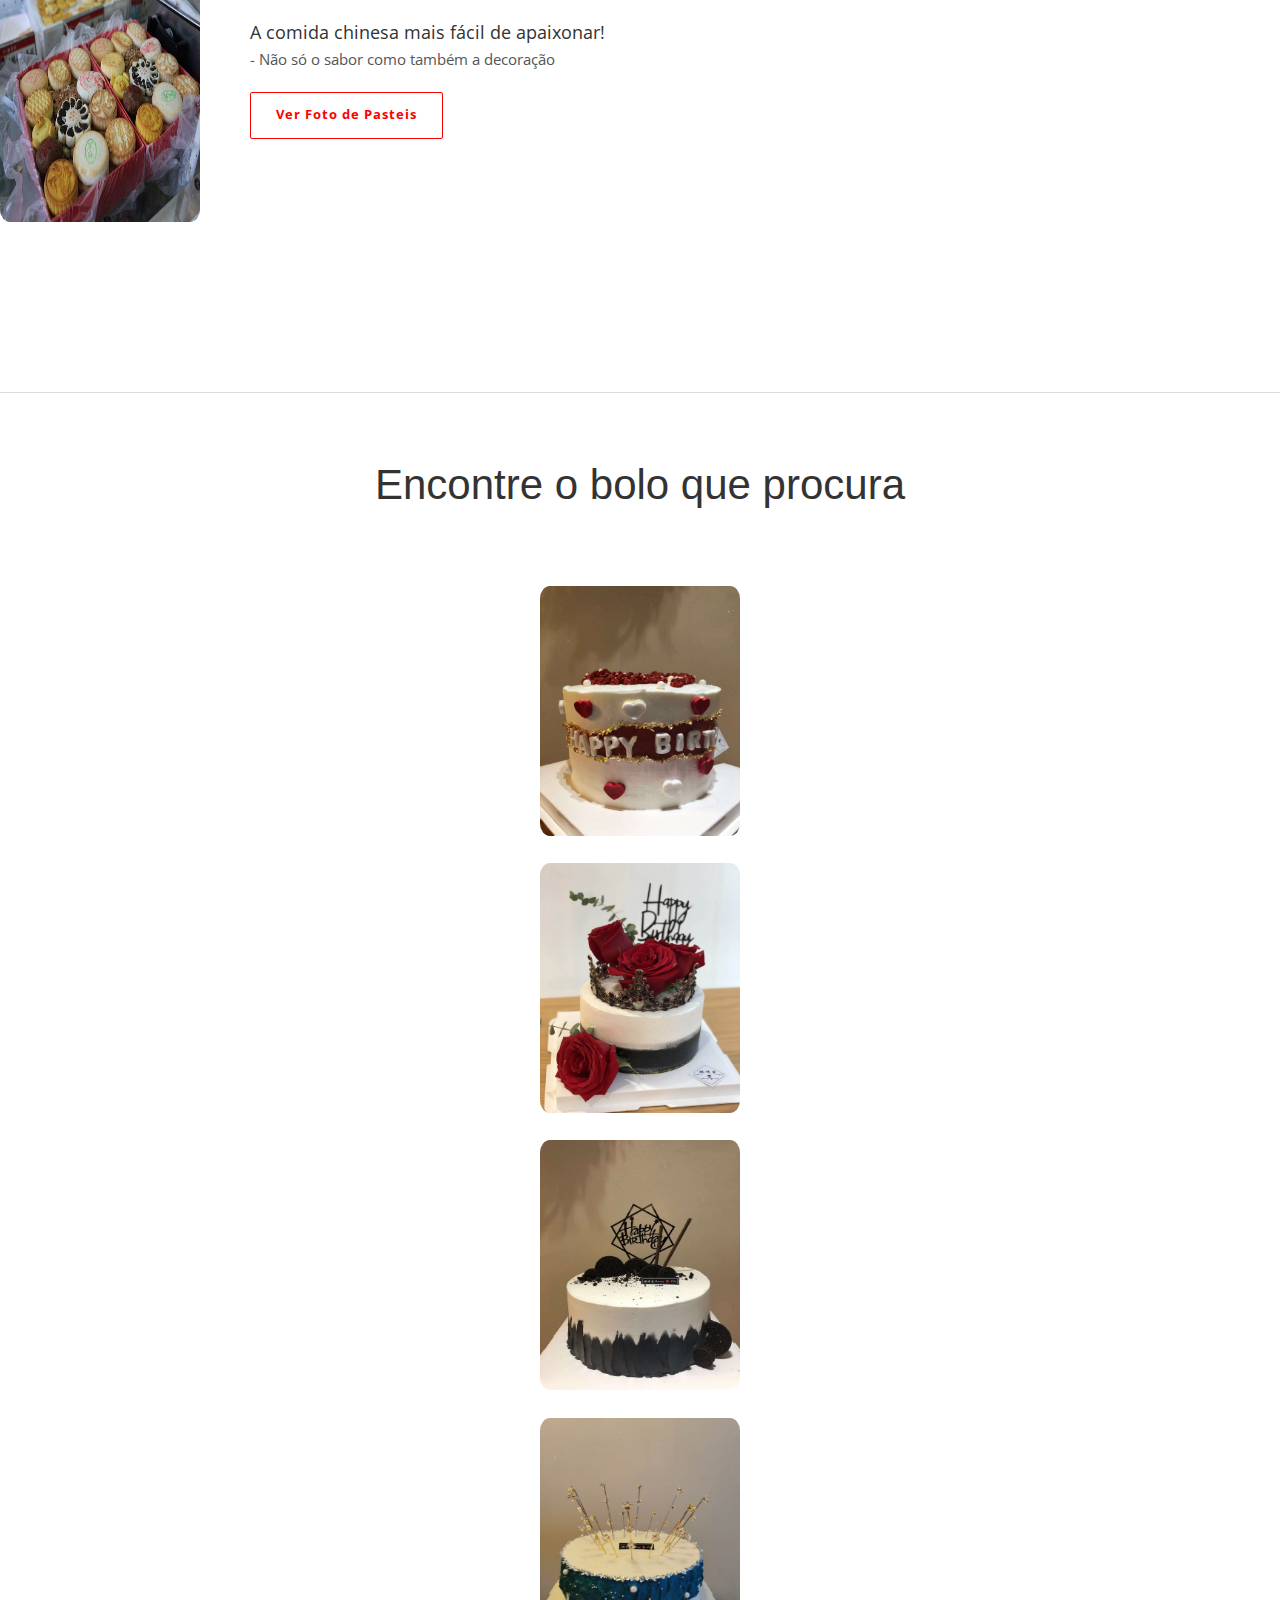
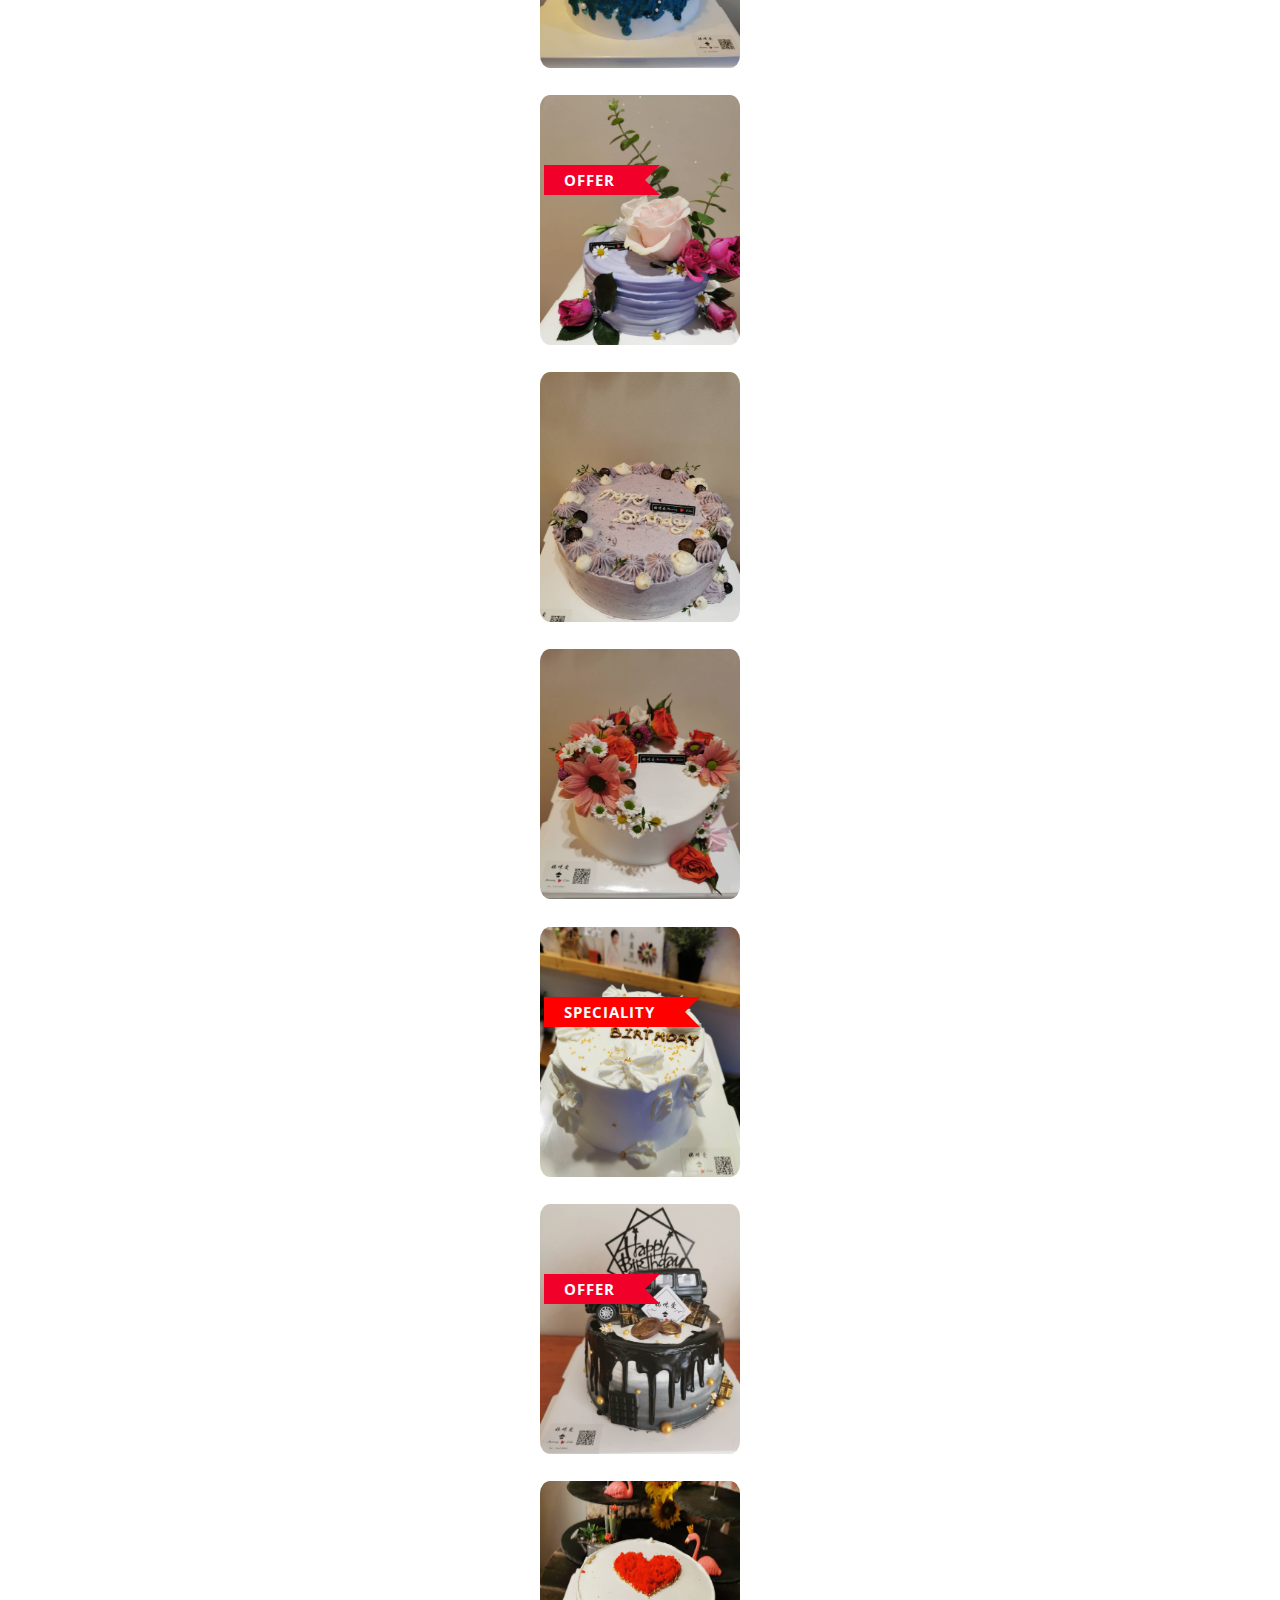
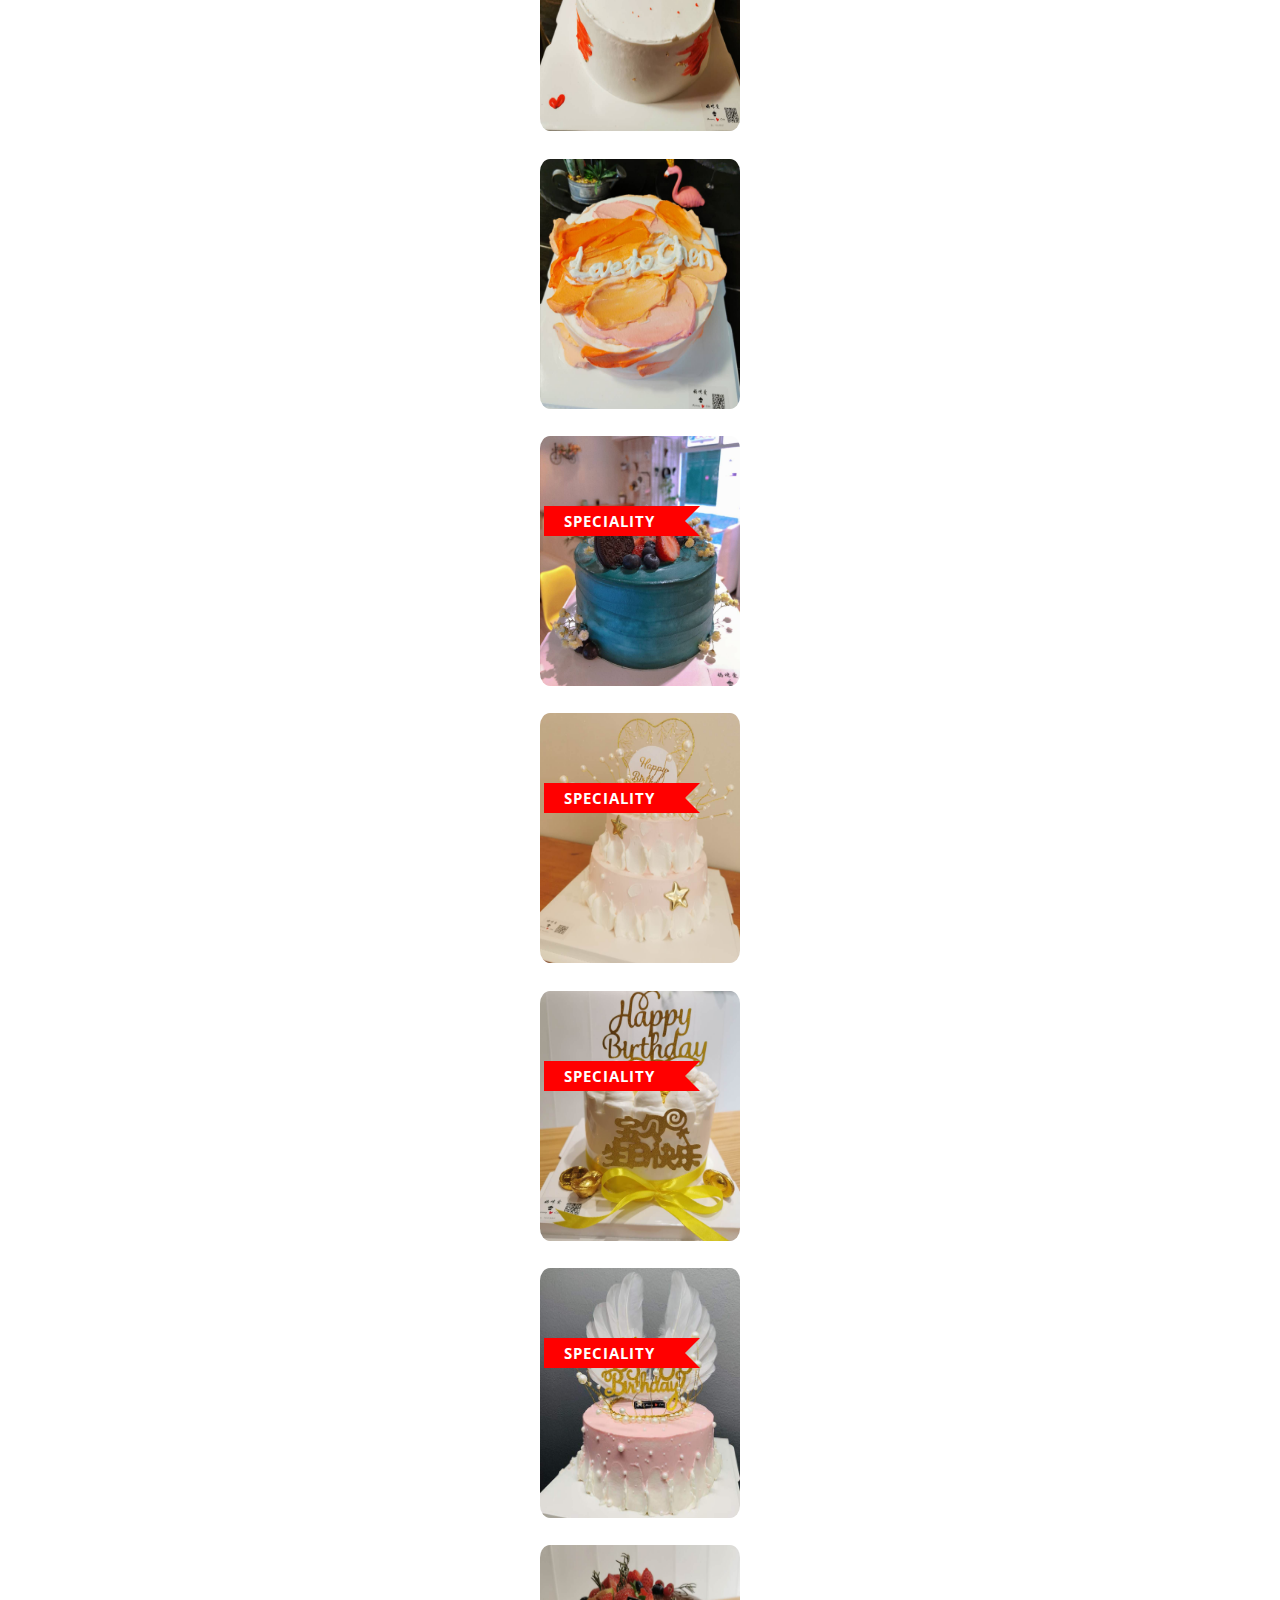
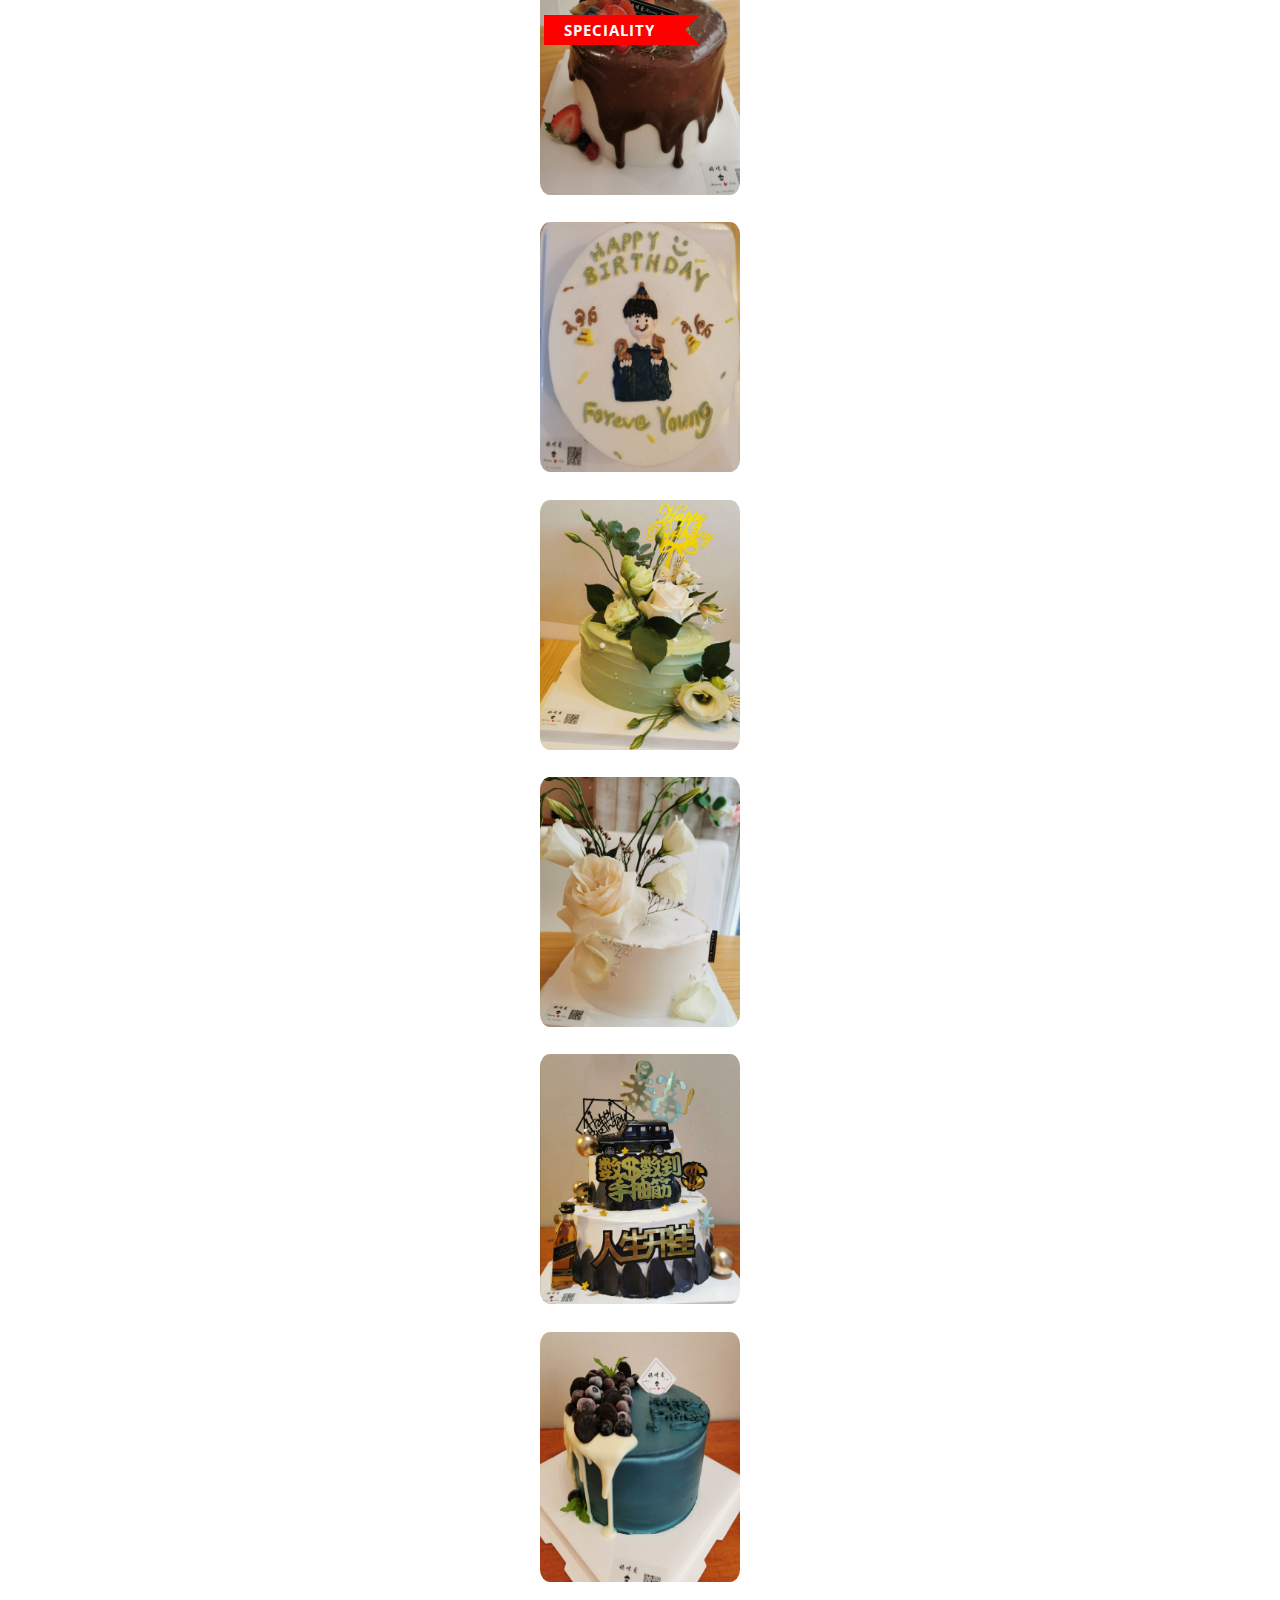
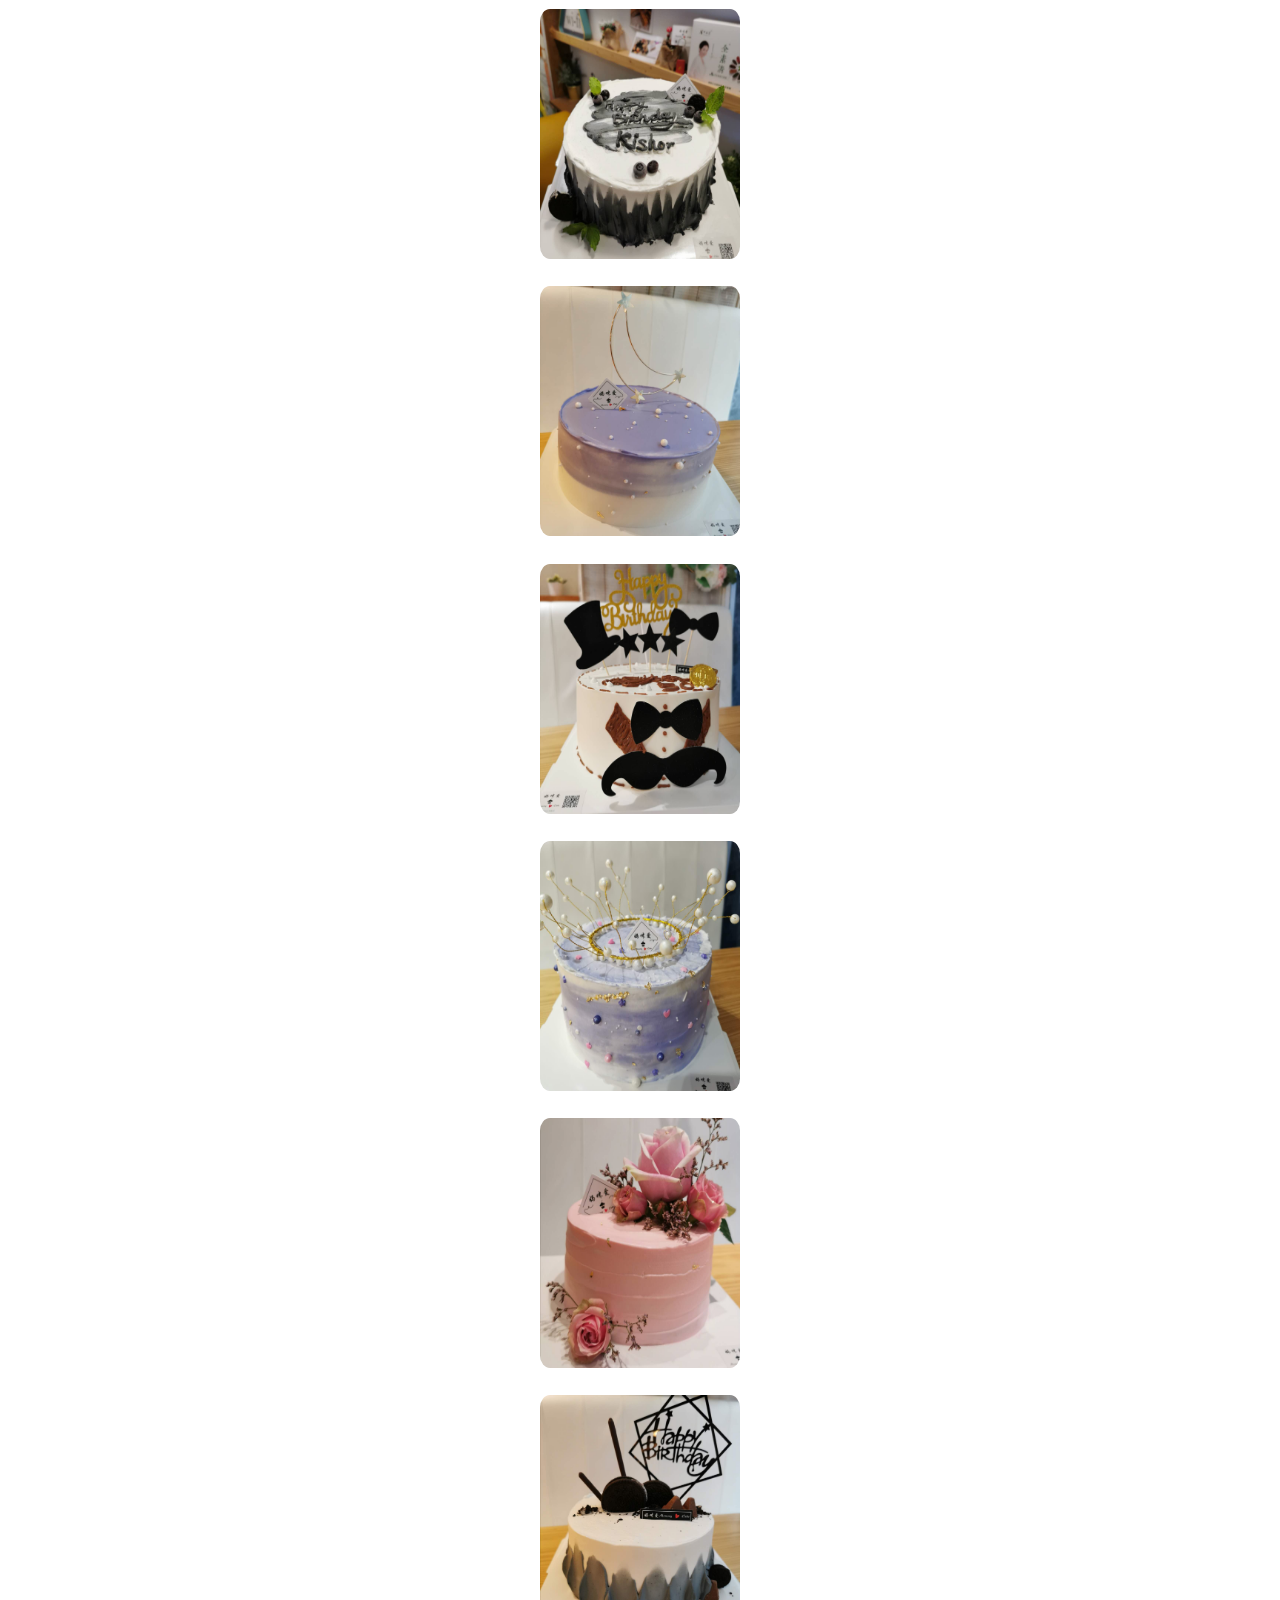
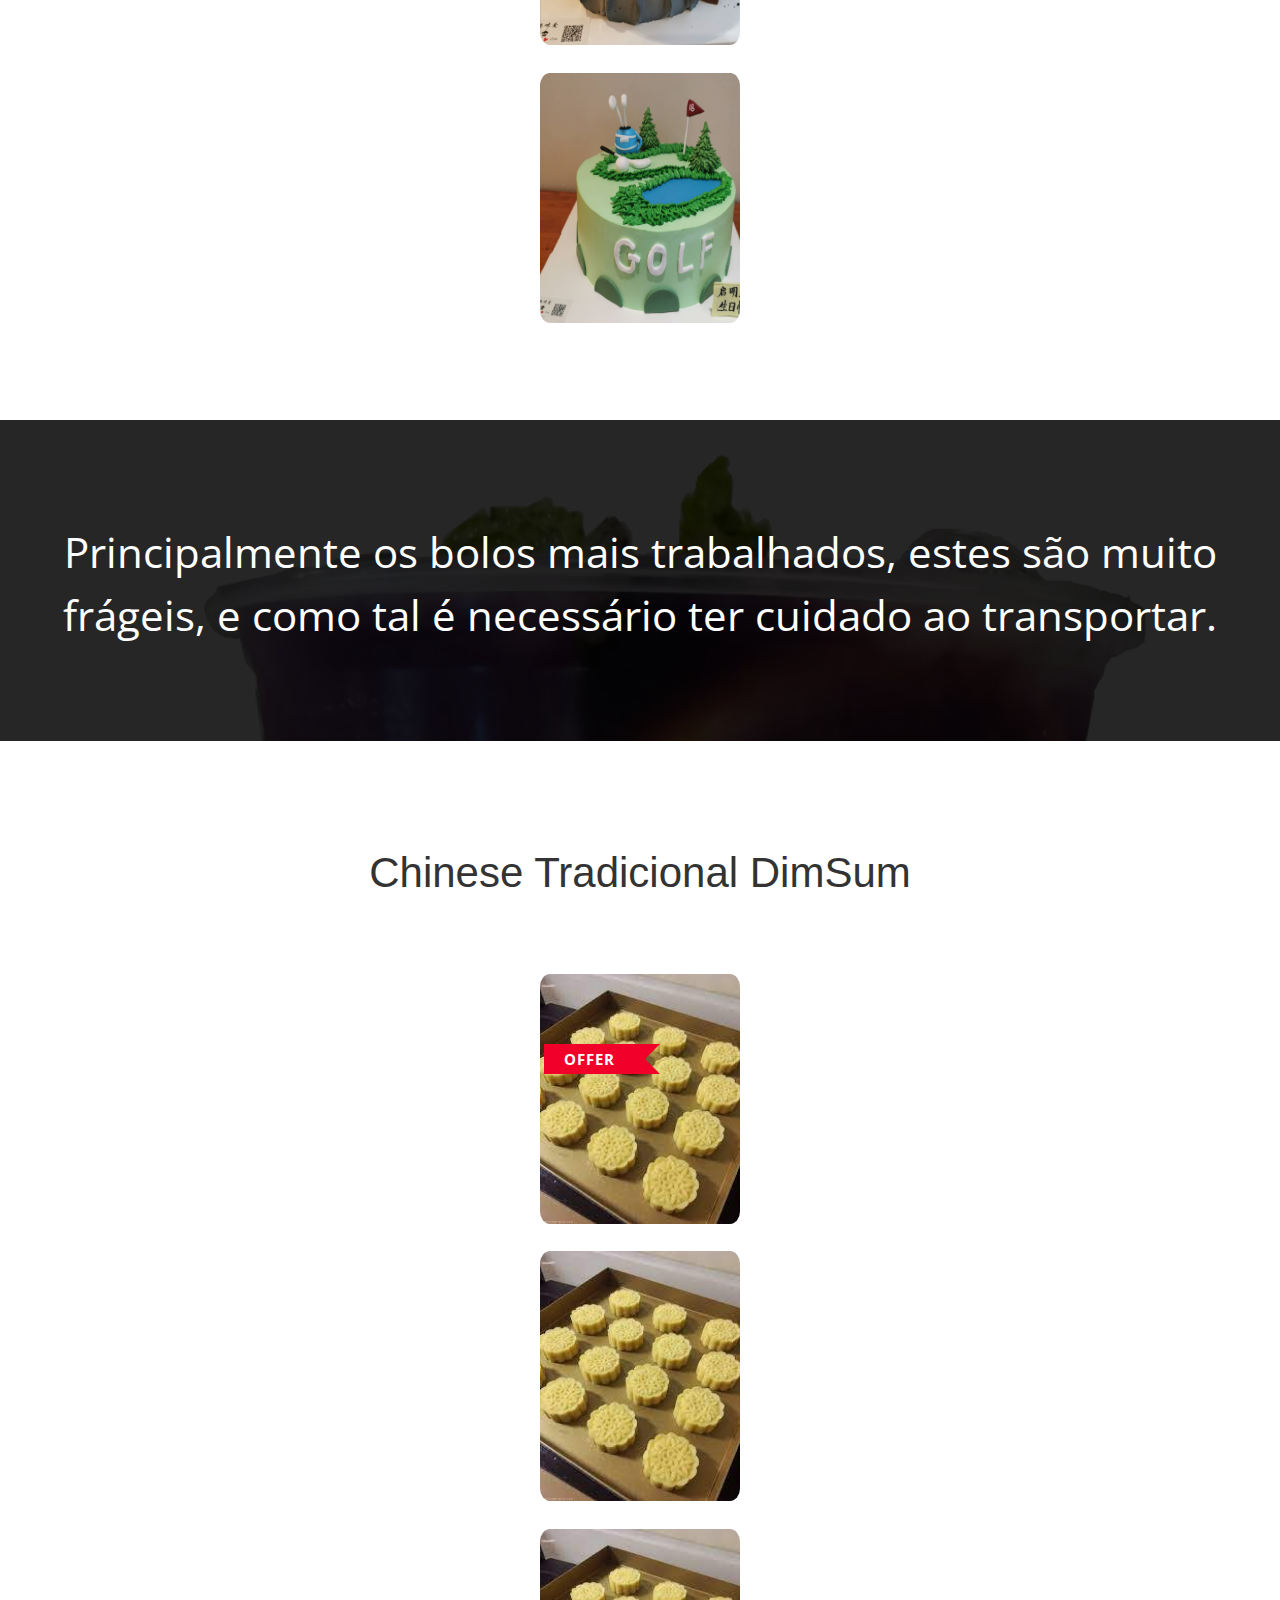
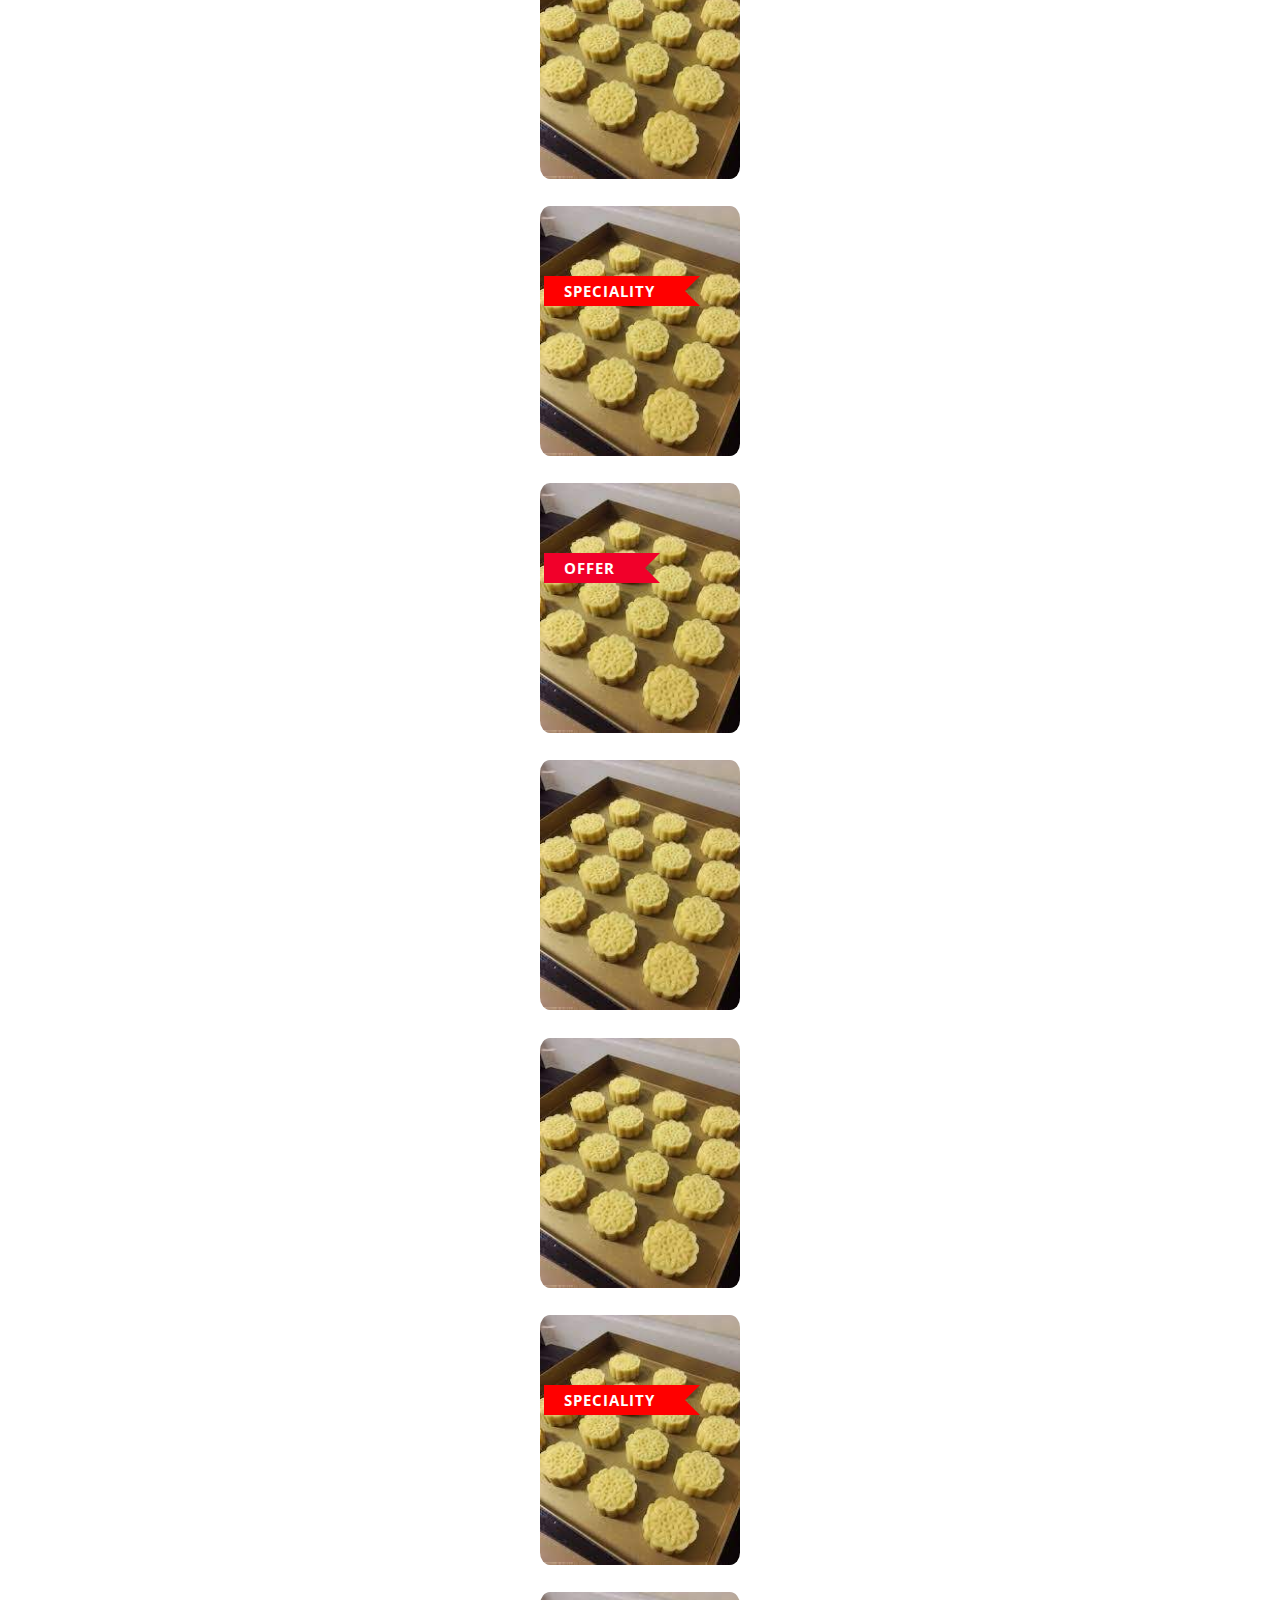
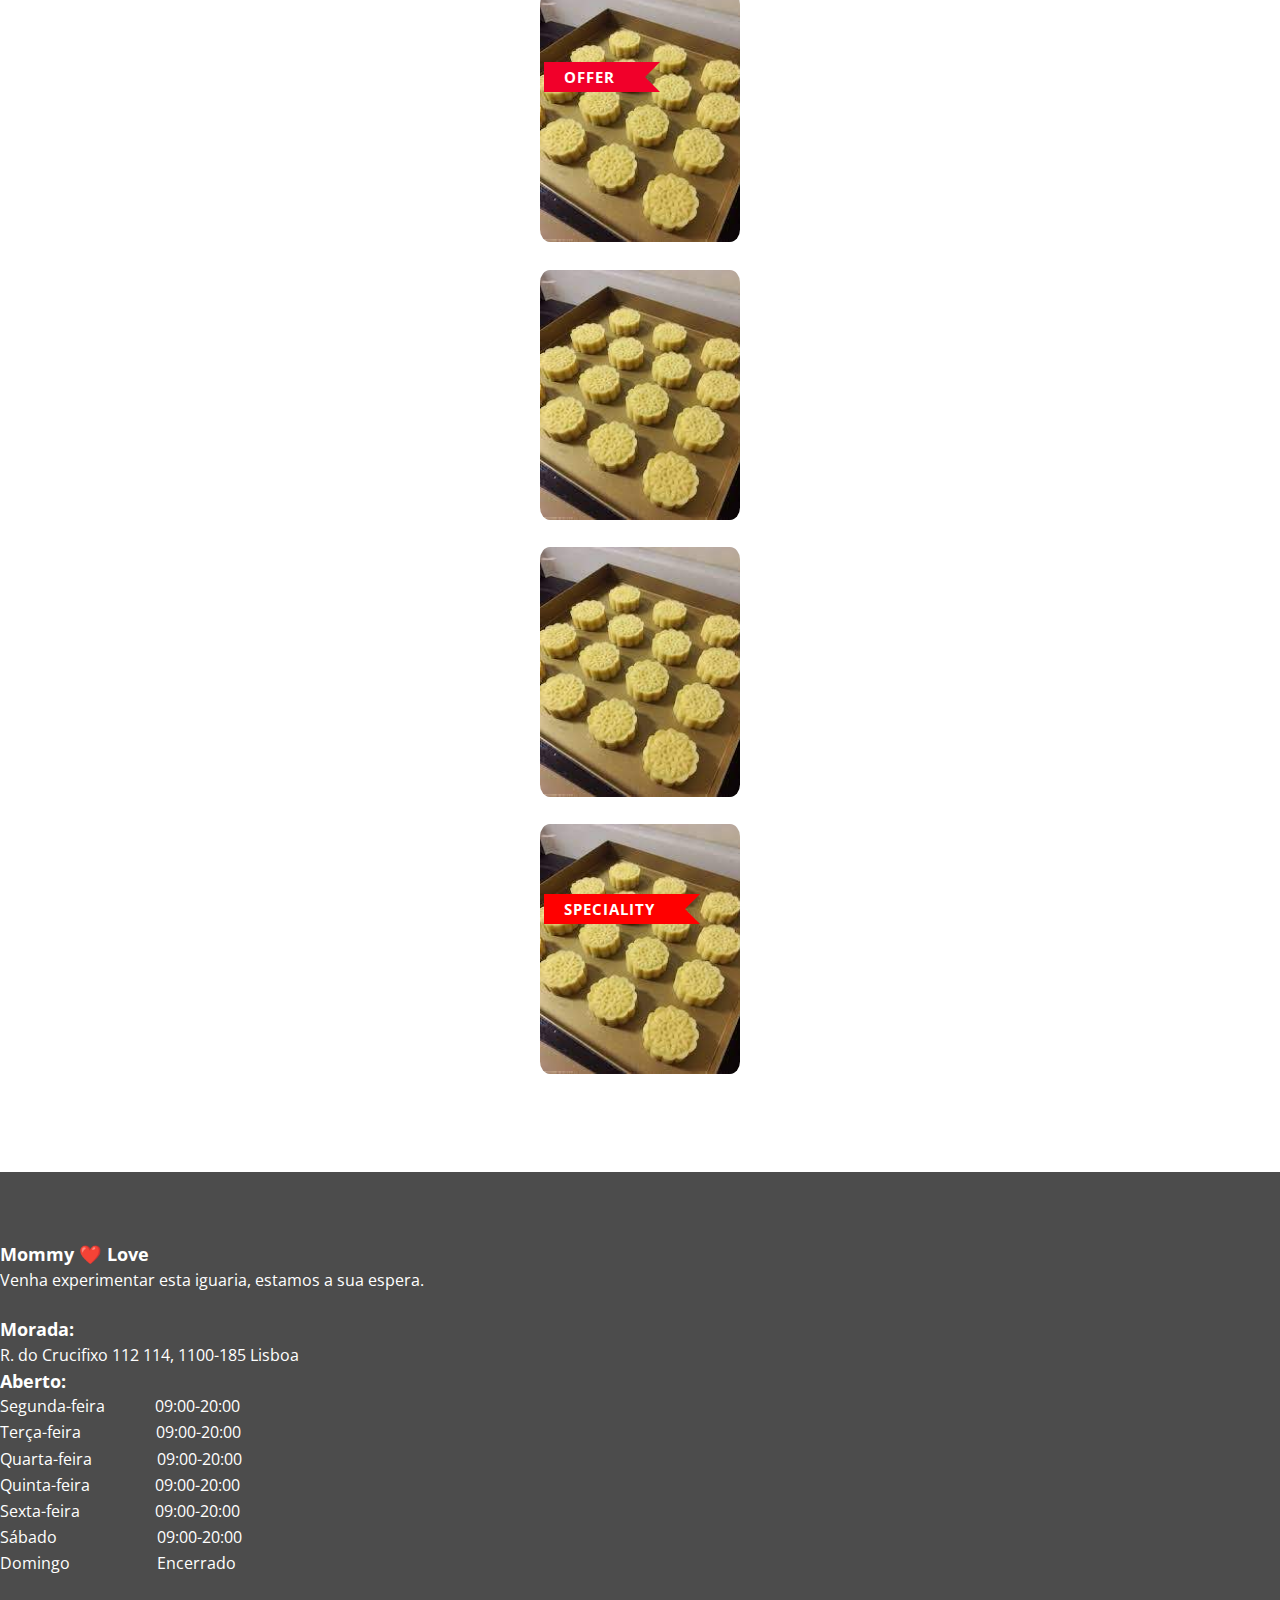
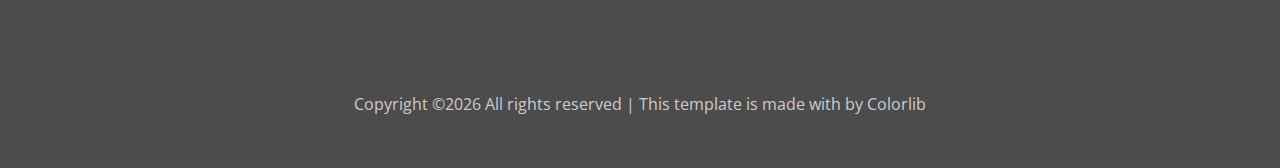
==== commit e1cb284f: "menu" ====
--- a/02_about_us.html
+++ b/02_about_us.html
@@ -62,11 +62,11 @@
                         </h5>
                         <h4 class="mtb-10"><b class="color-primary">Escola uma opção</b></h4>
                         <p class="mx-w-700x mlr-auto">Tipo: Naked Cake | Bolo meio decorado
-                                <br>Massa: Pão de Ló | Red Velvet | Chocolate | Matcha 
-                                <br>Recheio: Chantilly | Chocalate | Caramelo
-                                <br>Mistura: Frutas 
-                                <br> Formato:Redondo | Quadrado | Retângulo | Mais Alto 
-                                <br>Tamanho: 6inch(15cm+) | 8inch(18cm+) | 10inch(22cm+) </p>
+                                <br>Massa: Bolo Chiffon | Red Velvet | Chocolate | Matcha 
+                                <br>Recheio: Chantilly | Chocolate | Doces 
+                                <br>Mistura: Frutas frescas
+                                <br>Formato: Redondo | Quadrado | Coração | multiforme (ex: carro, boneca)
+                                <br>Tamanho: 6inch(18cm+) | 8inch(24cm+) | 10inch(28cm+) </p>
                 </div>
                 <div class="brder-t-light mt-sm-10 mb-60 mb-sm-40"></div>
                 <div class="row">
@@ -76,7 +76,7 @@
                                         <div class="s-right">
                                                 <h4 class="mtb-10"><b class="color-primary"></b>Bolos com Foto</b></h4>
                                                 <h5 >Bolo com uma foto à sua escolha!</h5>
-                                                <p>- Bolo fresco: feito no dia de entrega<br>- Encomenda fácil, sem sair de casa</p>
+                                                <p>- Bolo fresco: feito no dia de entrega</p>
                                                 <h6 class="mt-20"><a href="05_contact.html" class="btn-brdr-primary plr-25"><b>Contactar</b></a></h6>
                                         </div><!--s-right-->
                                 </div><!-- sided-90x -->
@@ -93,125 +93,265 @@
                                         </div><!--s-right-->
                                 </div><!-- sided-90x -->
                         </div><!--col-md-6 -->
+
                  </div>    
                  
         </div><!-- container -->
+</section>
+
+<section class="story-area left-text center-sm-text">
         
-</section>
-
-<section class="story-area left-text center-sm-text">
+        <div class="brder-t-light mt-sm-10 mb-60 mb-sm-40"></div>
         <div class="container">
-                <div class="heading"><h3>Chinese Tradicional DimSum</h3></div>
+                <div class="heading"><h3>Encontre o bolo que procura</h3></div>
                 <div class="row">
                         <div class="col-lg-3 col-md-4  col-sm-6 ">
                                 <div class="center-text mb-30">
                                         <div class="ïmg-200x mlr-auto pos-relative">
+                                                <img src="imgAltera/cake/1.jpeg" class="bolo_de_casa" alt="">
+                                        </div>
+                                        <h5 class="mt-20">DimSum</h5>
+                                        <h4 class="mt-5 color-primary"><b>  </b></h4>
+                                </div><!--text-center-->
+                        </div><!-- col-md-3 -->
+
+                        <div class="col-lg-3 col-md-4  col-sm-6 ">
+                                <div class="center-text mb-30">
+                                        <div class="ïmg-200x mlr-auto pos-relative"><img src="imgAltera/cake/4.jpeg" class="bolo_de_casa" alt=""></div>
+                                        <h5 class="mt-20">DimSum</h5>
+                                        <h4 class="mt-5 color-primary"><b>  </b></h4>
+                                </div><!--text-center-->
+                        </div><!-- col-md-3 -->
+
+                        <div class="col-lg-3 col-md-4  col-sm-6 ">
+                                <div class="center-text mb-30">
+                                        <div class="ïmg-200x mlr-auto pos-relative"><img src="imgAltera/cake/3.jpeg" class="bolo_de_casa" alt=""></div>
+                                        <h5 class="mt-20">DimSum</h5>
+                                        <h4 class="mt-5 color-primary"><b>  </b></h4>
+                                </div><!--text-center-->
+                        </div><!-- col-md-3 -->
+
+                        <div class="col-lg-3 col-md-4  col-sm-6 ">
+                                <div class="center-text mb-30">
+                                        <div class="ïmg-200x mlr-auto pos-relative">
+                                                 <img src="imgAltera/cake/5.jpeg" class="bolo_de_casa" alt="">
+                                        </div>
+                                        <h5 class="mt-20">DimSum</h5>
+                                        <h4 class="mt-5 color-primary"><b>  </b></h4>
+                                </div><!--text-center-->
+                        </div><!-- col-md-3 -->
+                        <div class="col-lg-3 col-md-4  col-sm-6 ">
+                                <div class="center-text mb-30">
+                                        <div class="ïmg-200x mlr-auto pos-relative">
                                                 <h6 class="ribbon-cont color-white"><div class="ribbon primary"></div><b>OFFER</b></h6>
-                                                <img src="imgAltera/Dimsum/1.jpeg" class="bolo_de_casa" alt="">
-                                        </div>
-                                        <h5 class="mt-20">DimSum</h5>
-                                        <h4 class="mt-5 color-primary"><b>xxx€</b></h4>
-                                </div><!--text-center-->
-                        </div><!-- col-md-3 -->
-
-                        <div class="col-lg-3 col-md-4  col-sm-6 ">
-                                <div class="center-text mb-30">
-                                        <div class="ïmg-200x mlr-auto pos-relative"><img src="imgAltera/Dimsum/1.jpeg" class="bolo_de_casa" alt=""></div>
-                                        <h5 class="mt-20">DimSum</h5>
-                                        <h4 class="mt-5 color-primary"><b>xxx€</b></h4>
-                                </div><!--text-center-->
-                        </div><!-- col-md-3 -->
-
-                        <div class="col-lg-3 col-md-4  col-sm-6 ">
-                                <div class="center-text mb-30">
-                                        <div class="ïmg-200x mlr-auto pos-relative"><img src="imgAltera/Dimsum/1.jpeg" class="bolo_de_casa" alt=""></div>
-                                        <h5 class="mt-20">DimSum</h5>
-                                        <h4 class="mt-5 color-primary"><b>xxx€</b></h4>
-                                </div><!--text-center-->
-                        </div><!-- col-md-3 -->
-
-                        <div class="col-lg-3 col-md-4  col-sm-6 ">
-                                <div class="center-text mb-30">
-                                        <div class="ïmg-200x mlr-auto pos-relative">
-                                                <h6  class="ribbon-cont color-white"><div class="ribbon secondary"></div><b>SPECIALITY</b></h6>
-                                                <img src="imgAltera/Dimsum/1.jpeg" class="bolo_de_casa" alt="">
-                                        </div>
-                                        <h5 class="mt-20">DimSum</h5>
-                                        <h4 class="mt-5 color-primary"><b>xxx€</b></h4>
+                                                <img src="imgAltera/cake/6.jpeg" class="bolo_de_casa" alt="">
+                                        </div>
+                                        <h5 class="mt-20">DimSum</h5>
+                                        <h4 class="mt-5 color-primary"><b>  </b></h4>
+                                </div><!--text-center-->
+                        </div><!-- col-md-3 -->
+
+                        <div class="col-lg-3 col-md-4  col-sm-6 ">
+                                <div class="center-text mb-30">
+                                        <div class="ïmg-200x mlr-auto pos-relative"><img src="imgAltera/cake/7.jpeg" class="bolo_de_casa" alt=""></div>
+                                        <h5 class="mt-20">DimSum</h5>
+                                        <h4 class="mt-5 color-primary"><b>  </b></h4>
+                                </div><!--text-center-->
+                        </div><!-- col-md-3 -->
+
+                        <div class="col-lg-3 col-md-4  col-sm-6 ">
+                                <div class="center-text mb-30">
+                                        <div class="ïmg-200x mlr-auto pos-relative"><img src="imgAltera/cake/8.jpeg" class="bolo_de_casa" alt=""></div>
+                                        <h5 class="mt-20">DimSum</h5>
+                                        <h4 class="mt-5 color-primary"><b>  </b></h4>
+                                </div><!--text-center-->
+                        </div><!-- col-md-3 -->
+
+                        <div class="col-lg-3 col-md-4  col-sm-6 ">
+                                <div class="center-text mb-30">
+                                        <div class="ïmg-200x mlr-auto pos-relative">
+                                                <h6  class="ribbon-cont color-white"><div class="ribbon secondary"></div><b>SPECIALITY</b></h6>
+                                                <img src="imgAltera/cake/15.jpeg" class="bolo_de_casa" alt="">
+                                        </div>
+                                        <h5 class="mt-20">DimSum</h5>
+                                        <h4 class="mt-5 color-primary"><b>  </b></h4>
                                 </div><!--text-center-->
                         </div><!-- col-md-3 -->
                         <div class="col-lg-3 col-md-4  col-sm-6 ">
                                 <div class="center-text mb-30">
                                         <div class="ïmg-200x mlr-auto pos-relative">
                                                 <h6 class="ribbon-cont color-white"><div class="ribbon primary"></div><b>OFFER</b></h6>
-                                                <img src="imgAltera/Dimsum/1.jpeg" class="bolo_de_casa" alt="">
-                                        </div>
-                                        <h5 class="mt-20">DimSum</h5>
-                                        <h4 class="mt-5 color-primary"><b>xxx€</b></h4>
-                                </div><!--text-center-->
-                        </div><!-- col-md-3 -->
-
-                        <div class="col-lg-3 col-md-4  col-sm-6 ">
-                                <div class="center-text mb-30">
-                                        <div class="ïmg-200x mlr-auto pos-relative"><img src="imgAltera/Dimsum/1.jpeg" class="bolo_de_casa" alt=""></div>
-                                        <h5 class="mt-20">DimSum</h5>
-                                        <h4 class="mt-5 color-primary"><b>xxx€</b></h4>
-                                </div><!--text-center-->
-                        </div><!-- col-md-3 -->
-
-                        <div class="col-lg-3 col-md-4  col-sm-6 ">
-                                <div class="center-text mb-30">
-                                        <div class="ïmg-200x mlr-auto pos-relative"><img src="imgAltera/Dimsum/1.jpeg" class="bolo_de_casa" alt=""></div>
-                                        <h5 class="mt-20">DimSum</h5>
-                                        <h4 class="mt-5 color-primary"><b>xxx€</b></h4>
-                                </div><!--text-center-->
-                        </div><!-- col-md-3 -->
-
-                        <div class="col-lg-3 col-md-4  col-sm-6 ">
-                                <div class="center-text mb-30">
-                                        <div class="ïmg-200x mlr-auto pos-relative">
-                                                <h6  class="ribbon-cont color-white"><div class="ribbon secondary"></div><b>SPECIALITY</b></h6>
-                                                <img src="imgAltera/Dimsum/1.jpeg" class="bolo_de_casa" alt="">
-                                        </div>
-                                        <h5 class="mt-20">DimSum</h5>
-                                        <h4 class="mt-5 color-primary"><b>xxx€</b></h4>
-                                </div><!--text-center-->
-                        </div><!-- col-md-3 -->
-                        <div class="col-lg-3 col-md-4  col-sm-6 ">
-                                <div class="center-text mb-30">
-                                        <div class="ïmg-200x mlr-auto pos-relative">
-                                                <h6 class="ribbon-cont color-white"><div class="ribbon primary"></div><b>OFFER</b></h6>
-                                                <img src="imgAltera/Dimsum/1.jpeg" class="bolo_de_casa" alt="">
-                                        </div>
-                                        <h5 class="mt-20">DimSum</h5>
-                                        <h4 class="mt-5 color-primary"><b>xxx€</b></h4>
-                                </div><!--text-center-->
-                        </div><!-- col-md-3 -->
-
-                        <div class="col-lg-3 col-md-4  col-sm-6 ">
-                                <div class="center-text mb-30">
-                                        <div class="ïmg-200x mlr-auto pos-relative"><img src="imgAltera/Dimsum/1.jpeg" class="bolo_de_casa" alt=""></div>
-                                        <h5 class="mt-20">DimSum</h5>
-                                        <h4 class="mt-5 color-primary"><b>xxx€</b></h4>
-                                </div><!--text-center-->
-                        </div><!-- col-md-3 -->
-
-                        <div class="col-lg-3 col-md-4  col-sm-6 ">
-                                <div class="center-text mb-30">
-                                        <div class="ïmg-200x mlr-auto pos-relative"><img src="imgAltera/Dimsum/1.jpeg" class="bolo_de_casa" alt=""></div>
-                                        <h5 class="mt-20">DimSum</h5>
-                                        <h4 class="mt-5 color-primary"><b>xxx€</b></h4>
-                                </div><!--text-center-->
-                        </div><!-- col-md-3 -->
-
-                        <div class="col-lg-3 col-md-4  col-sm-6 ">
-                                <div class="center-text mb-30">
-                                        <div class="ïmg-200x mlr-auto pos-relative">
-                                                <h6  class="ribbon-cont color-white"><div class="ribbon secondary"></div><b>SPECIALITY</b></h6>
-                                                <img src="imgAltera/Dimsum/1.jpeg" class="bolo_de_casa" alt="">
-                                        </div>
-                                        <h5 class="mt-20">DimSum</h5>
-                                        <h4 class="mt-5 color-primary"><b>xxx€</b></h4>
+                                                <img src="imgAltera/cake/10.jpeg" class="bolo_de_casa" alt="">
+                                        </div>
+                                        <h5 class="mt-20">DimSum</h5>
+                                        <h4 class="mt-5 color-primary"><b>  </b></h4>
+                                </div><!--text-center-->
+                        </div><!-- col-md-3 -->
+
+                        <div class="col-lg-3 col-md-4  col-sm-6 ">
+                                <div class="center-text mb-30">
+                                        <div class="ïmg-200x mlr-auto pos-relative"><img src="imgAltera/cake/16.jpeg" class="bolo_de_casa" alt=""></div>
+                                        <h5 class="mt-20">DimSum</h5>
+                                        <h4 class="mt-5 color-primary"><b>  </b></h4>
+                                </div><!--text-center-->
+                        </div><!-- col-md-3 -->
+
+                        <div class="col-lg-3 col-md-4  col-sm-6 ">
+                                <div class="center-text mb-30">
+                                        <div class="ïmg-200x mlr-auto pos-relative"><img src="imgAltera/cake/12.jpeg" class="bolo_de_casa" alt=""></div>
+                                        <h5 class="mt-20">DimSum</h5>
+                                        <h4 class="mt-5 color-primary"><b>  </b></h4>
+                                </div><!--text-center-->
+                        </div><!-- col-md-3 -->
+
+                        <div class="col-lg-3 col-md-4  col-sm-6 ">
+                                <div class="center-text mb-30">
+                                        <div class="ïmg-200x mlr-auto pos-relative">
+                                                <h6  class="ribbon-cont color-white"><div class="ribbon secondary"></div><b>SPECIALITY</b></h6>
+                                                <img src="imgAltera/cake/17.jpeg" class="bolo_de_casa" alt="">
+                                        </div>
+                                        <h5 class="mt-20">DimSum</h5>
+                                        <h4 class="mt-5 color-primary"><b>  </b></h4>
+                                </div><!--text-center-->
+                        </div><!-- col-md-3 -->
+
+                        <div class="col-lg-3 col-md-4  col-sm-6 ">
+                                <div class="center-text mb-30">
+                                        <div class="ïmg-200x mlr-auto pos-relative">
+                                                <h6  class="ribbon-cont color-white"><div class="ribbon secondary"></div><b>SPECIALITY</b></h6>
+                                                <img src="imgAltera/cake/18.jpeg" class="bolo_de_casa" alt="">
+                                        </div>
+                                        <h5 class="mt-20">DimSum</h5>
+                                        <h4 class="mt-5 color-primary"><b>  </b></h4>
+                                </div><!--text-center-->
+                        </div><!-- col-md-3 -->
+
+                        <div class="col-lg-3 col-md-4  col-sm-6 ">
+                                <div class="center-text mb-30">
+                                        <div class="ïmg-200x mlr-auto pos-relative">
+                                                <h6  class="ribbon-cont color-white"><div class="ribbon secondary"></div><b>SPECIALITY</b></h6>
+                                                <img src="imgAltera/cake/19.jpeg" class="bolo_de_casa" alt="">
+                                        </div>
+                                        <h5 class="mt-20">DimSum</h5>
+                                        <h4 class="mt-5 color-primary"><b>  </b></h4>
+                                </div><!--text-center-->
+                        </div><!-- col-md-3 -->
+
+                        <div class="col-lg-3 col-md-4  col-sm-6 ">
+                                <div class="center-text mb-30">
+                                        <div class="ïmg-200x mlr-auto pos-relative">
+                                                <h6  class="ribbon-cont color-white"><div class="ribbon secondary"></div><b>SPECIALITY</b></h6>
+                                                <img src="imgAltera/cake/20.jpeg" class="bolo_de_casa" alt="">
+                                        </div>
+                                        <h5 class="mt-20">DimSum</h5>
+                                        <h4 class="mt-5 color-primary"><b>  </b></h4>
+                                </div><!--text-center-->
+                        </div><!-- col-md-3 -->
+
+                        <div class="col-lg-3 col-md-4  col-sm-6 ">
+                                <div class="center-text mb-30">
+                                        <div class="ïmg-200x mlr-auto pos-relative">
+                                                <h6  class="ribbon-cont color-white"><div class="ribbon secondary"></div><b>SPECIALITY</b></h6>
+                                                <img src="imgAltera/cake/21.jpeg" class="bolo_de_casa" alt="">
+                                        </div>
+                                        <h5 class="mt-20">DimSum</h5>
+                                        <h4 class="mt-5 color-primary"><b>  </b></h4>
+                                </div><!--text-center-->
+                        </div><!-- col-md-3 -->
+
+                        <div class="col-lg-3 col-md-4  col-sm-6 ">
+                                <div class="center-text mb-30">
+                                        <div class="ïmg-200x mlr-auto pos-relative"><img src="imgAltera/cake/22.jpeg" class="bolo_de_casa" alt=""></div>
+                                        <h5 class="mt-20">DimSum</h5>
+                                        <h4 class="mt-5 color-primary"><b>  </b></h4>
+                                </div><!--text-center-->
+                        </div><!-- col-md-3 -->
+
+                        <div class="col-lg-3 col-md-4  col-sm-6 ">
+                                <div class="center-text mb-30">
+                                        <div class="ïmg-200x mlr-auto pos-relative"><img src="imgAltera/cake/23.jpeg" class="bolo_de_casa" alt=""></div>
+                                        <h5 class="mt-20">DimSum</h5>
+                                        <h4 class="mt-5 color-primary"><b>  </b></h4>
+                                </div><!--text-center-->
+                        </div><!-- col-md-3 -->
+
+                        <div class="col-lg-3 col-md-4  col-sm-6 ">
+                                <div class="center-text mb-30">
+                                        <div class="ïmg-200x mlr-auto pos-relative"><img src="imgAltera/cake/24.jpeg" class="bolo_de_casa" alt=""></div>
+                                        <h5 class="mt-20">DimSum</h5>
+                                        <h4 class="mt-5 color-primary"><b>  </b></h4>
+                                </div><!--text-center-->
+                        </div><!-- col-md-3 -->
+
+                        <div class="col-lg-3 col-md-4  col-sm-6 ">
+                                <div class="center-text mb-30">
+                                        <div class="ïmg-200x mlr-auto pos-relative"><img src="imgAltera/cake/25.jpeg" class="bolo_de_casa" alt=""></div>
+                                        <h5 class="mt-20">DimSum</h5>
+                                        <h4 class="mt-5 color-primary"><b>  </b></h4>
+                                </div><!--text-center-->
+                        </div><!-- col-md-3 -->
+
+                        <div class="col-lg-3 col-md-4  col-sm-6 ">
+                                <div class="center-text mb-30">
+                                        <div class="ïmg-200x mlr-auto pos-relative"><img src="imgAltera/cake/26.jpeg" class="bolo_de_casa" alt=""></div>
+                                        <h5 class="mt-20">DimSum</h5>
+                                        <h4 class="mt-5 color-primary"><b>  </b></h4>
+                                </div><!--text-center-->
+                        </div><!-- col-md-3 -->
+
+                        <div class="col-lg-3 col-md-4  col-sm-6 ">
+                                <div class="center-text mb-30">
+                                        <div class="ïmg-200x mlr-auto pos-relative"><img src="imgAltera/cake/27.jpeg" class="bolo_de_casa" alt=""></div>
+                                        <h5 class="mt-20">DimSum</h5>
+                                        <h4 class="mt-5 color-primary"><b>  </b></h4>
+                                </div><!--text-center-->
+                        </div><!-- col-md-3 -->
+
+                        <div class="col-lg-3 col-md-4  col-sm-6 ">
+                                <div class="center-text mb-30">
+                                        <div class="ïmg-200x mlr-auto pos-relative"><img src="imgAltera/cake/28.jpeg" class="bolo_de_casa" alt=""></div>
+                                        <h5 class="mt-20">DimSum</h5>
+                                        <h4 class="mt-5 color-primary"><b>  </b></h4>
+                                </div><!--text-center-->
+                        </div><!-- col-md-3 -->
+
+                        <div class="col-lg-3 col-md-4  col-sm-6 ">
+                                <div class="center-text mb-30">
+                                        <div class="ïmg-200x mlr-auto pos-relative"><img src="imgAltera/cake/29.jpeg" class="bolo_de_casa" alt=""></div>
+                                        <h5 class="mt-20">DimSum</h5>
+                                        <h4 class="mt-5 color-primary"><b>  </b></h4>
+                                </div><!--text-center-->
+                        </div><!-- col-md-3 -->
+
+                        <div class="col-lg-3 col-md-4  col-sm-6 ">
+                                <div class="center-text mb-30">
+                                        <div class="ïmg-200x mlr-auto pos-relative"><img src="imgAltera/cake/30.jpeg" class="bolo_de_casa" alt=""></div>
+                                        <h5 class="mt-20">DimSum</h5>
+                                        <h4 class="mt-5 color-primary"><b>  </b></h4>
+                                </div><!--text-center-->
+                        </div><!-- col-md-3 -->
+
+                        <div class="col-lg-3 col-md-4  col-sm-6 ">
+                                <div class="center-text mb-30">
+                                        <div class="ïmg-200x mlr-auto pos-relative"><img src="imgAltera/cake/31.jpeg" class="bolo_de_casa" alt=""></div>
+                                        <h5 class="mt-20">DimSum</h5>
+                                        <h4 class="mt-5 color-primary"><b>  </b></h4>
+                                </div><!--text-center-->
+                        </div><!-- col-md-3 -->
+
+                        <div class="col-lg-3 col-md-4  col-sm-6 ">
+                                <div class="center-text mb-30">
+                                        <div class="ïmg-200x mlr-auto pos-relative"><img src="imgAltera/cake/32.jpeg" class="bolo_de_casa" alt=""></div>
+                                        <h5 class="mt-20">DimSum</h5>
+                                        <h4 class="mt-5 color-primary"><b>  </b></h4>
+                                </div><!--text-center-->
+                        </div><!-- col-md-3 -->
+
+                        <div class="col-lg-3 col-md-4  col-sm-6 ">
+                                <div class="center-text mb-30">
+                                        <div class="ïmg-200x mlr-auto pos-relative"><img src="imgAltera/cake/11.jpeg" class="bolo_de_casa" alt=""></div>
+                                        <h5 class="mt-20">DimSum</h5>
+                                        <h4 class="mt-5 color-primary"><b>  </b></h4>
                                 </div><!--text-center-->
                         </div><!-- col-md-3 -->
                 </div><!-- row-->
@@ -240,7 +380,7 @@
                                                 <img src="imgAltera/Dimsum/1.jpeg" class="bolo_de_casa" alt="">
                                         </div>
                                         <h5 class="mt-20">DimSum</h5>
-                                        <h4 class="mt-5 color-primary"><b>xxx€</b></h4>
+                                        <h4 class="mt-5 color-primary"><b>  </b></h4>
                                 </div><!--text-center-->
                         </div><!-- col-md-3 -->
 
@@ -248,7 +388,7 @@
                                 <div class="center-text mb-30">
                                         <div class="ïmg-200x mlr-auto pos-relative"><img src="imgAltera/Dimsum/1.jpeg" class="bolo_de_casa" alt=""></div>
                                         <h5 class="mt-20">DimSum</h5>
-                                        <h4 class="mt-5 color-primary"><b>xxx€</b></h4>
+                                        <h4 class="mt-5 color-primary"><b>  </b></h4>
                                 </div><!--text-center-->
                         </div><!-- col-md-3 -->
 
@@ -256,7 +396,7 @@
                                 <div class="center-text mb-30">
                                         <div class="ïmg-200x mlr-auto pos-relative"><img src="imgAltera/Dimsum/1.jpeg" class="bolo_de_casa" alt=""></div>
                                         <h5 class="mt-20">DimSum</h5>
-                                        <h4 class="mt-5 color-primary"><b>xxx€</b></h4>
+                                        <h4 class="mt-5 color-primary"><b>  </b></h4>
                                 </div><!--text-center-->
                         </div><!-- col-md-3 -->
 
@@ -267,7 +407,7 @@
                                                 <img src="imgAltera/Dimsum/1.jpeg" class="bolo_de_casa" alt="">
                                         </div>
                                         <h5 class="mt-20">DimSum</h5>
-                                        <h4 class="mt-5 color-primary"><b>xxx€</b></h4>
+                                        <h4 class="mt-5 color-primary"><b>  </b></h4>
                                 </div><!--text-center-->
                         </div><!-- col-md-3 -->
                         <div class="col-lg-3 col-md-4  col-sm-6 ">
@@ -277,7 +417,7 @@
                                                 <img src="imgAltera/Dimsum/1.jpeg" class="bolo_de_casa" alt="">
                                         </div>
                                         <h5 class="mt-20">DimSum</h5>
-                                        <h4 class="mt-5 color-primary"><b>xxx€</b></h4>
+                                        <h4 class="mt-5 color-primary"><b>  </b></h4>
                                 </div><!--text-center-->
                         </div><!-- col-md-3 -->
 
@@ -285,7 +425,7 @@
                                 <div class="center-text mb-30">
                                         <div class="ïmg-200x mlr-auto pos-relative"><img src="imgAltera/Dimsum/1.jpeg" class="bolo_de_casa" alt=""></div>
                                         <h5 class="mt-20">DimSum</h5>
-                                        <h4 class="mt-5 color-primary"><b>xxx€</b></h4>
+                                        <h4 class="mt-5 color-primary"><b>  </b></h4>
                                 </div><!--text-center-->
                         </div><!-- col-md-3 -->
 
@@ -293,7 +433,7 @@
                                 <div class="center-text mb-30">
                                         <div class="ïmg-200x mlr-auto pos-relative"><img src="imgAltera/Dimsum/1.jpeg" class="bolo_de_casa" alt=""></div>
                                         <h5 class="mt-20">DimSum</h5>
-                                        <h4 class="mt-5 color-primary"><b>xxx€</b></h4>
+                                        <h4 class="mt-5 color-primary"><b>  </b></h4>
                                 </div><!--text-center-->
                         </div><!-- col-md-3 -->
 
@@ -304,7 +444,7 @@
                                                 <img src="imgAltera/Dimsum/1.jpeg" class="bolo_de_casa" alt="">
                                         </div>
                                         <h5 class="mt-20">DimSum</h5>
-                                        <h4 class="mt-5 color-primary"><b>xxx€</b></h4>
+                                        <h4 class="mt-5 color-primary"><b>  </b></h4>
                                 </div><!--text-center-->
                         </div><!-- col-md-3 -->
                         <div class="col-lg-3 col-md-4  col-sm-6 ">
@@ -314,7 +454,7 @@
                                                 <img src="imgAltera/Dimsum/1.jpeg" class="bolo_de_casa" alt="">
                                         </div>
                                         <h5 class="mt-20">DimSum</h5>
-                                        <h4 class="mt-5 color-primary"><b>xxx€</b></h4>
+                                        <h4 class="mt-5 color-primary"><b>  </b></h4>
                                 </div><!--text-center-->
                         </div><!-- col-md-3 -->
 
@@ -322,7 +462,7 @@
                                 <div class="center-text mb-30">
                                         <div class="ïmg-200x mlr-auto pos-relative"><img src="imgAltera/Dimsum/1.jpeg" class="bolo_de_casa" alt=""></div>
                                         <h5 class="mt-20">DimSum</h5>
-                                        <h4 class="mt-5 color-primary"><b>xxx€</b></h4>
+                                        <h4 class="mt-5 color-primary"><b>  </b></h4>
                                 </div><!--text-center-->
                         </div><!-- col-md-3 -->
 
@@ -330,7 +470,7 @@
                                 <div class="center-text mb-30">
                                         <div class="ïmg-200x mlr-auto pos-relative"><img src="imgAltera/Dimsum/1.jpeg" class="bolo_de_casa" alt=""></div>
                                         <h5 class="mt-20">DimSum</h5>
-                                        <h4 class="mt-5 color-primary"><b>xxx€</b></h4>
+                                        <h4 class="mt-5 color-primary"><b>  </b></h4>
                                 </div><!--text-center-->
                         </div><!-- col-md-3 -->
 
@@ -341,7 +481,7 @@
                                                 <img src="imgAltera/Dimsum/1.jpeg" class="bolo_de_casa" alt="">
                                         </div>
                                         <h5 class="mt-20">DimSum</h5>
-                                        <h4 class="mt-5 color-primary"><b>xxx€</b></h4>
+                                        <h4 class="mt-5 color-primary"><b>  </b></h4>
                                 </div><!--text-center-->
                         </div><!-- col-md-3 -->
                 </div><!-- row-->
--- a/common/styles.css
+++ b/common/styles.css
@@ -92,11 +92,10 @@
 /** Us Css code**/
 
 .price{
-        width: 150px;
         height:30px;
         color: white;
         margin-bottom: 5%;
-        margin-top: -60px;
+        margin-top: 0px;
         padding-top: 5px;
 }
 
@@ -107,6 +106,10 @@
 .open-hours li .hors{
         margin-right: 60px;
         float: right;
+}
+
+.heading h2{
+        margin-top: 50px;
 }
 /** End Us Css code**/
 .card { border-radius: 0px; border: 0px; background: none; box-shadow: none; }
@@ -201,7 +204,7 @@
 header .logo {
         float: left;
         height: 60px;
-        margin-left: -100px;
+        margin-right: 100px;
 }
 
 header .logo img {
@@ -901,7 +904,7 @@
 
 .bolo_de_casa{
         width: 200px;
-        height: 200px;
+        height: 250px;
         display: flex;
         border-radius: 5%;
         align-items: center;
@@ -909,13 +912,34 @@
         overflow: hidden;  
 }
 
-.bg-1 { background: url(../imgAltera/1.jpeg) no-repeat center; background-size: cover; }
+.menu_foto{
+        width: 100px;
+        height: 170px;
+        display: flex;
+        border-radius: 0%;
+        align-items: center;
+        justify-content: center;
+        overflow: hidden;  
+
+}
+.menu_foto_tea_classic{
+        width: 190px;
+        height: 250px;
+        display: flex;
+        border-radius: 0%;
+        align-items: center;
+        justify-content: center;
+        overflow: hidden;
+
+}
+
+.bg-1 { background: url(../imgAltera/bg-1.jpeg) no-repeat center; background-size: cover; }
 
 .bg-2 {   background: url(../imgAltera/tea.png) no-repeat center; background-size: 100%; }
 
 .bg-3 {  background: url(../imgAltera/bolo1.png) no-repeat center;  background-size: 100%; }
 
-.bg-4 {  background: url(../imgAltera/1.jpeg) no-repeat center;  background-size: cover; }
+.bg-4 {  background: url(../imgAltera/bg-4.png) no-repeat center;  background-size: cover; }
 
 .bg-5 {  background: url(../imgAltera/1.jpeg) no-repeat center;  background-size: cover; }
 
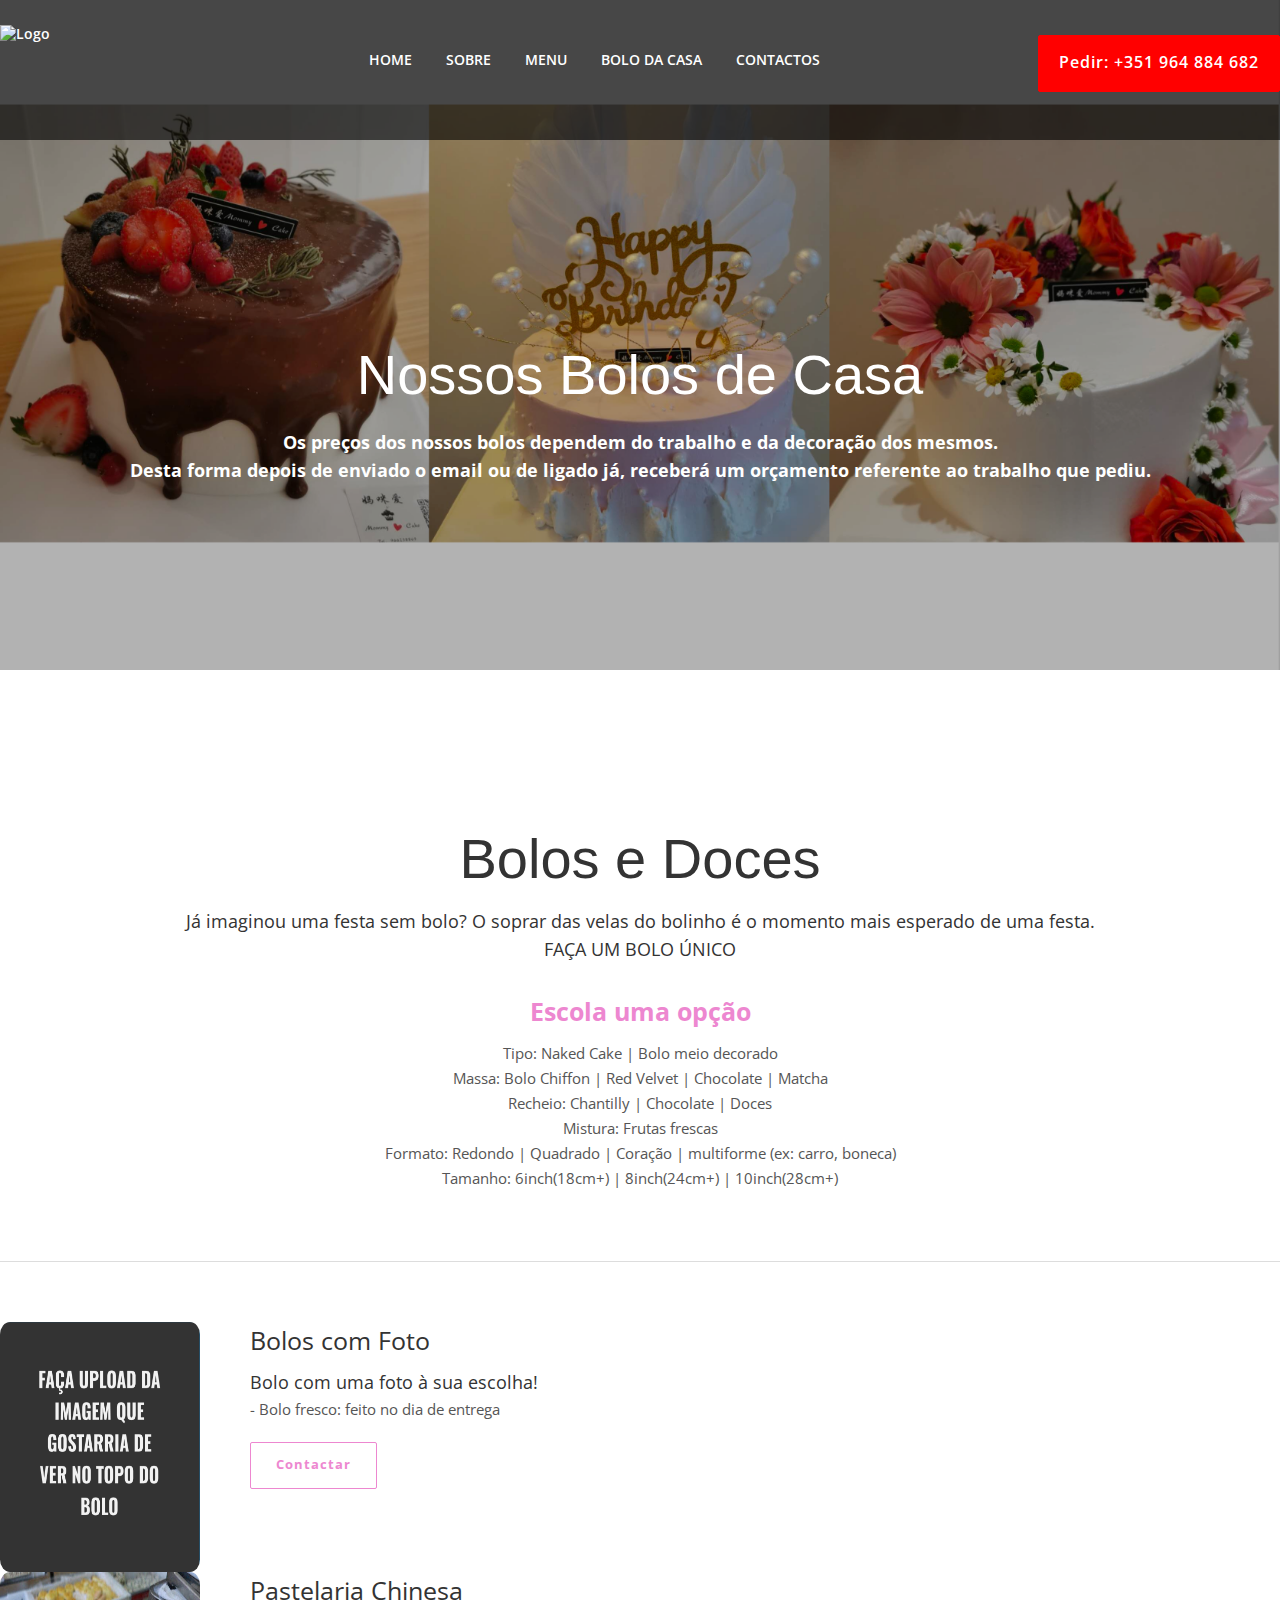
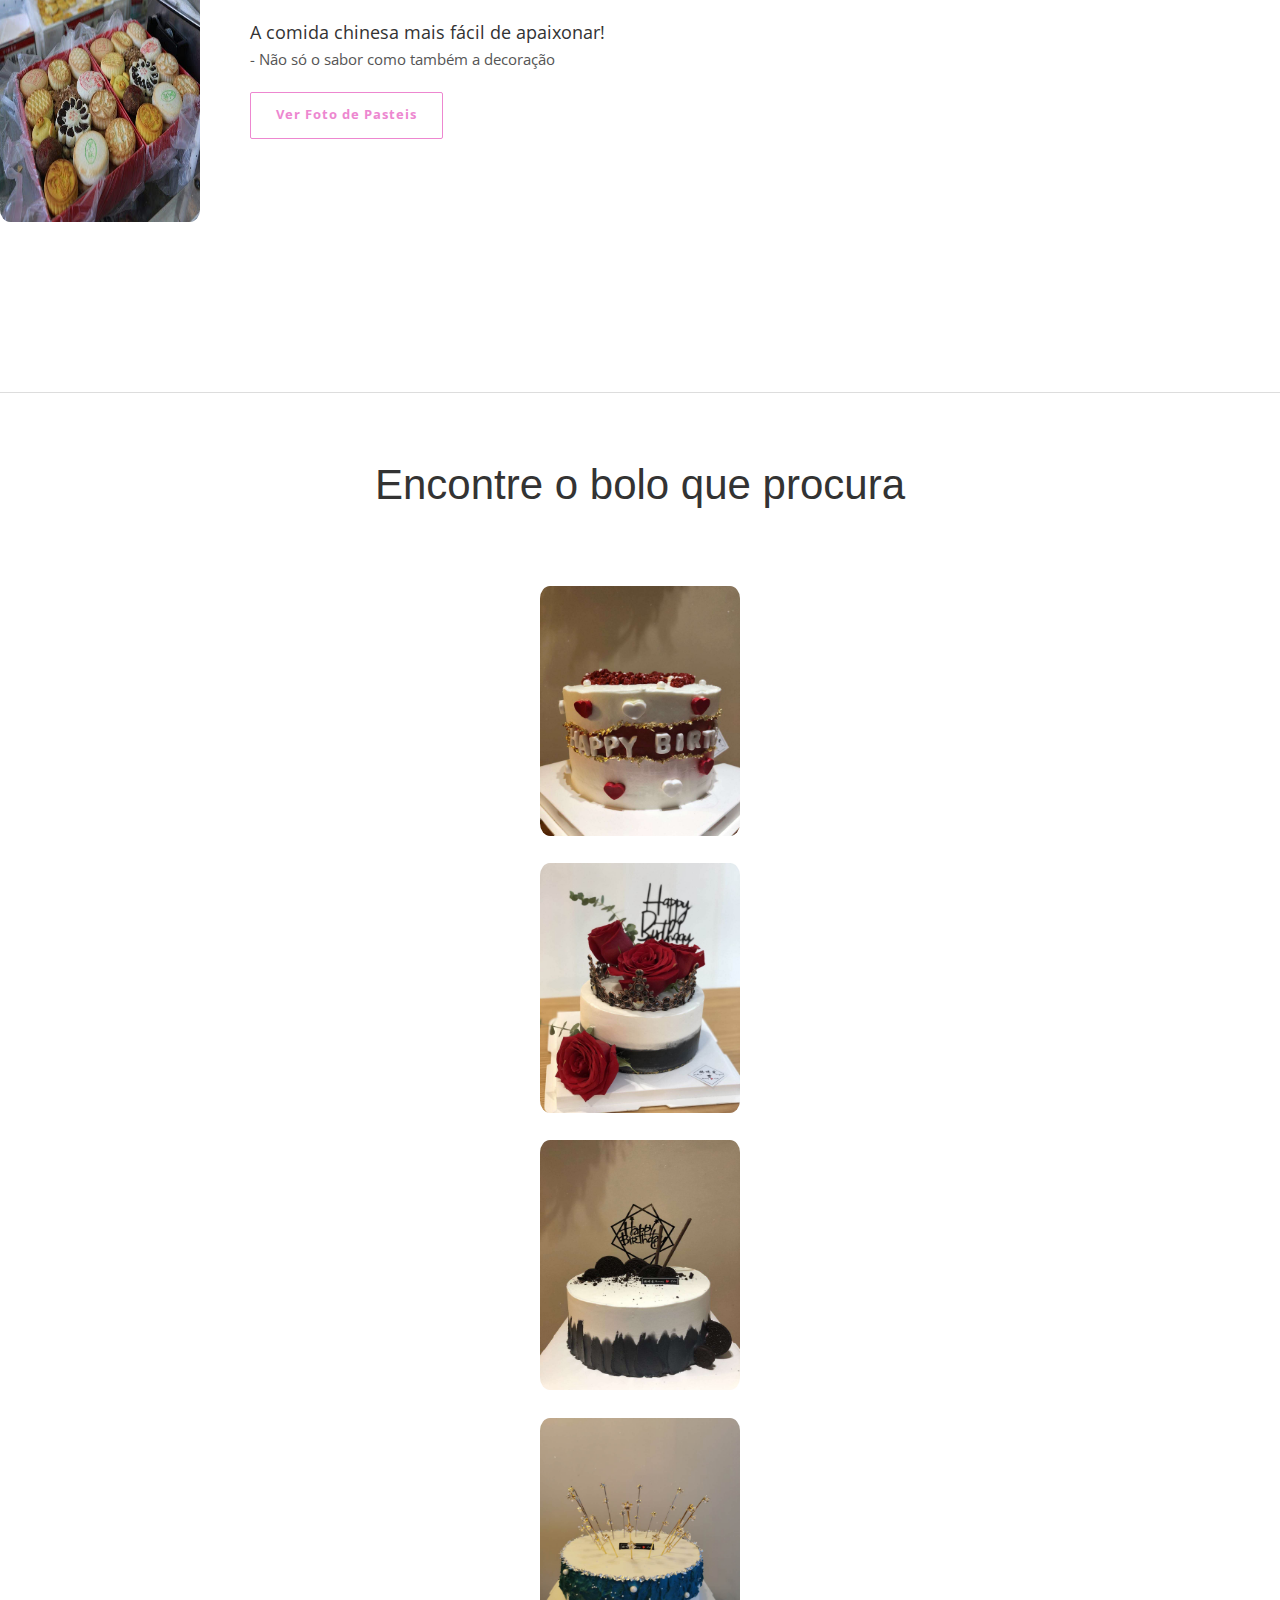
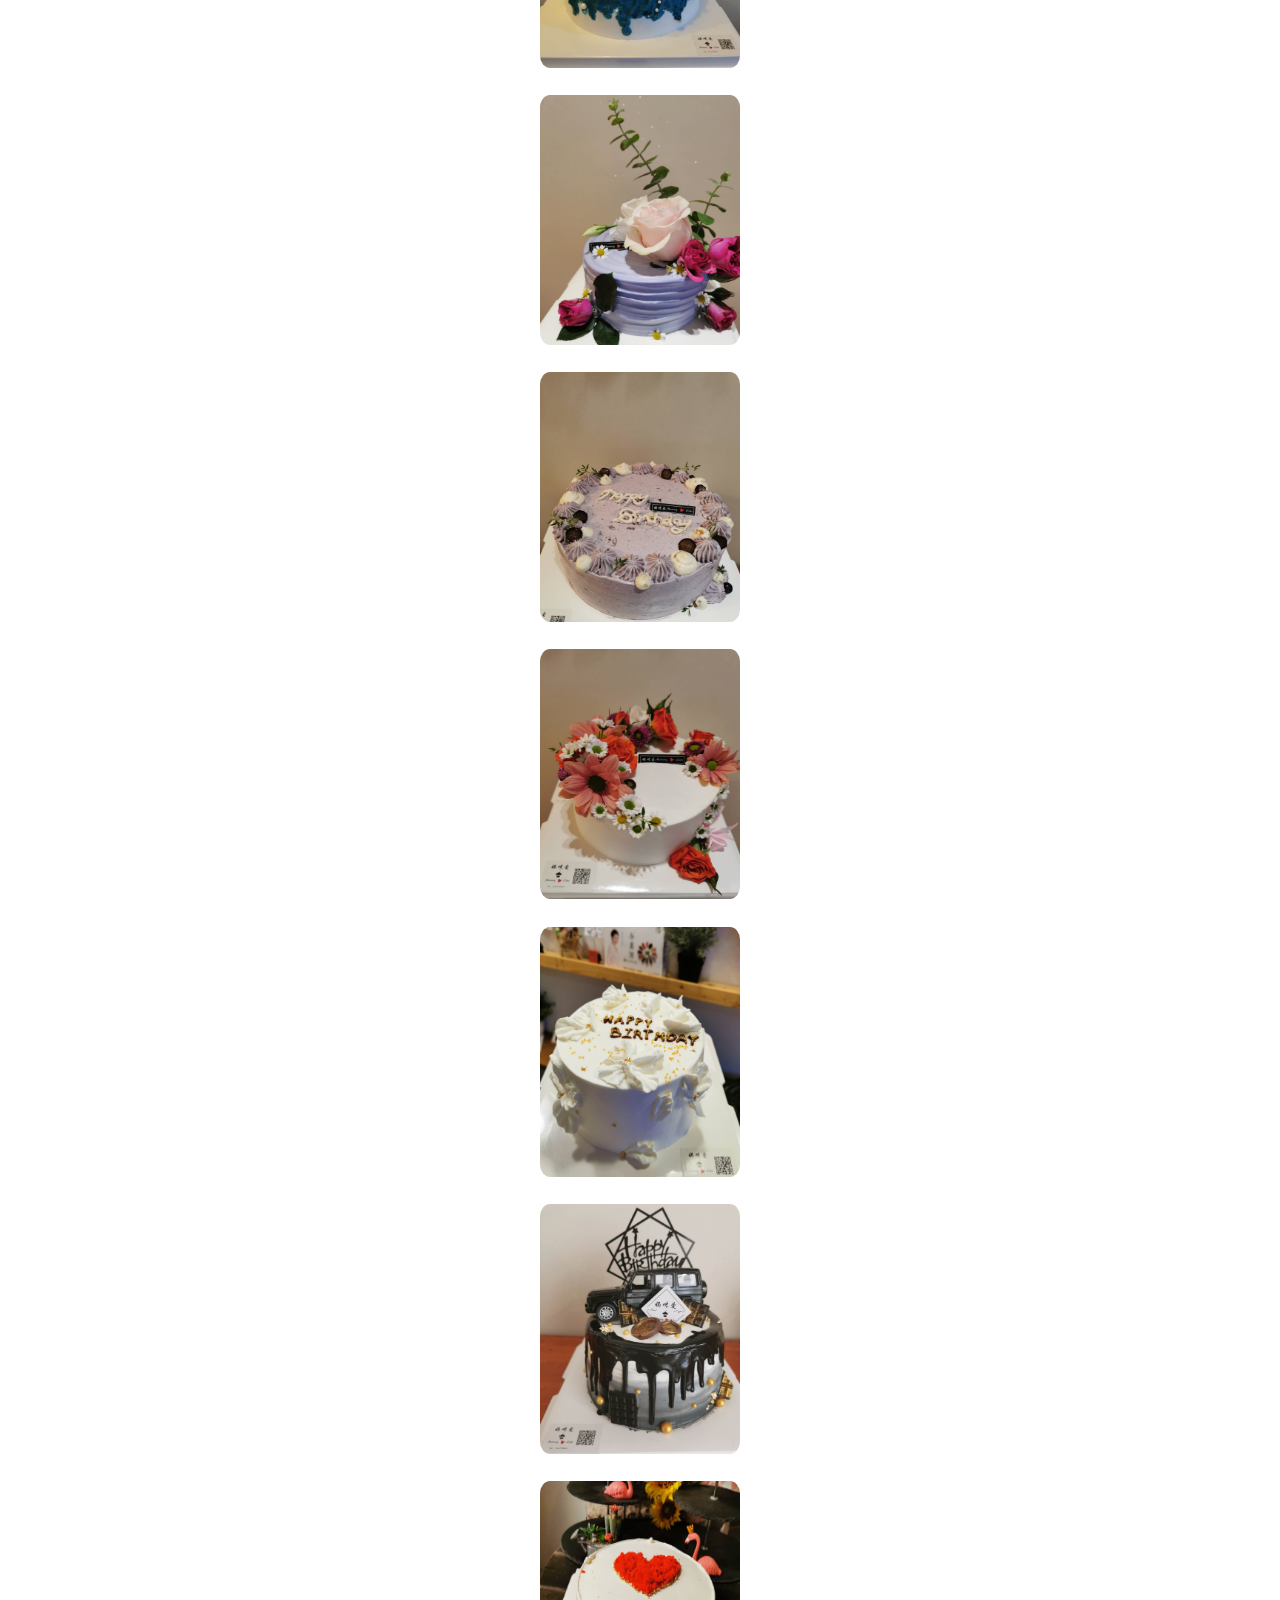
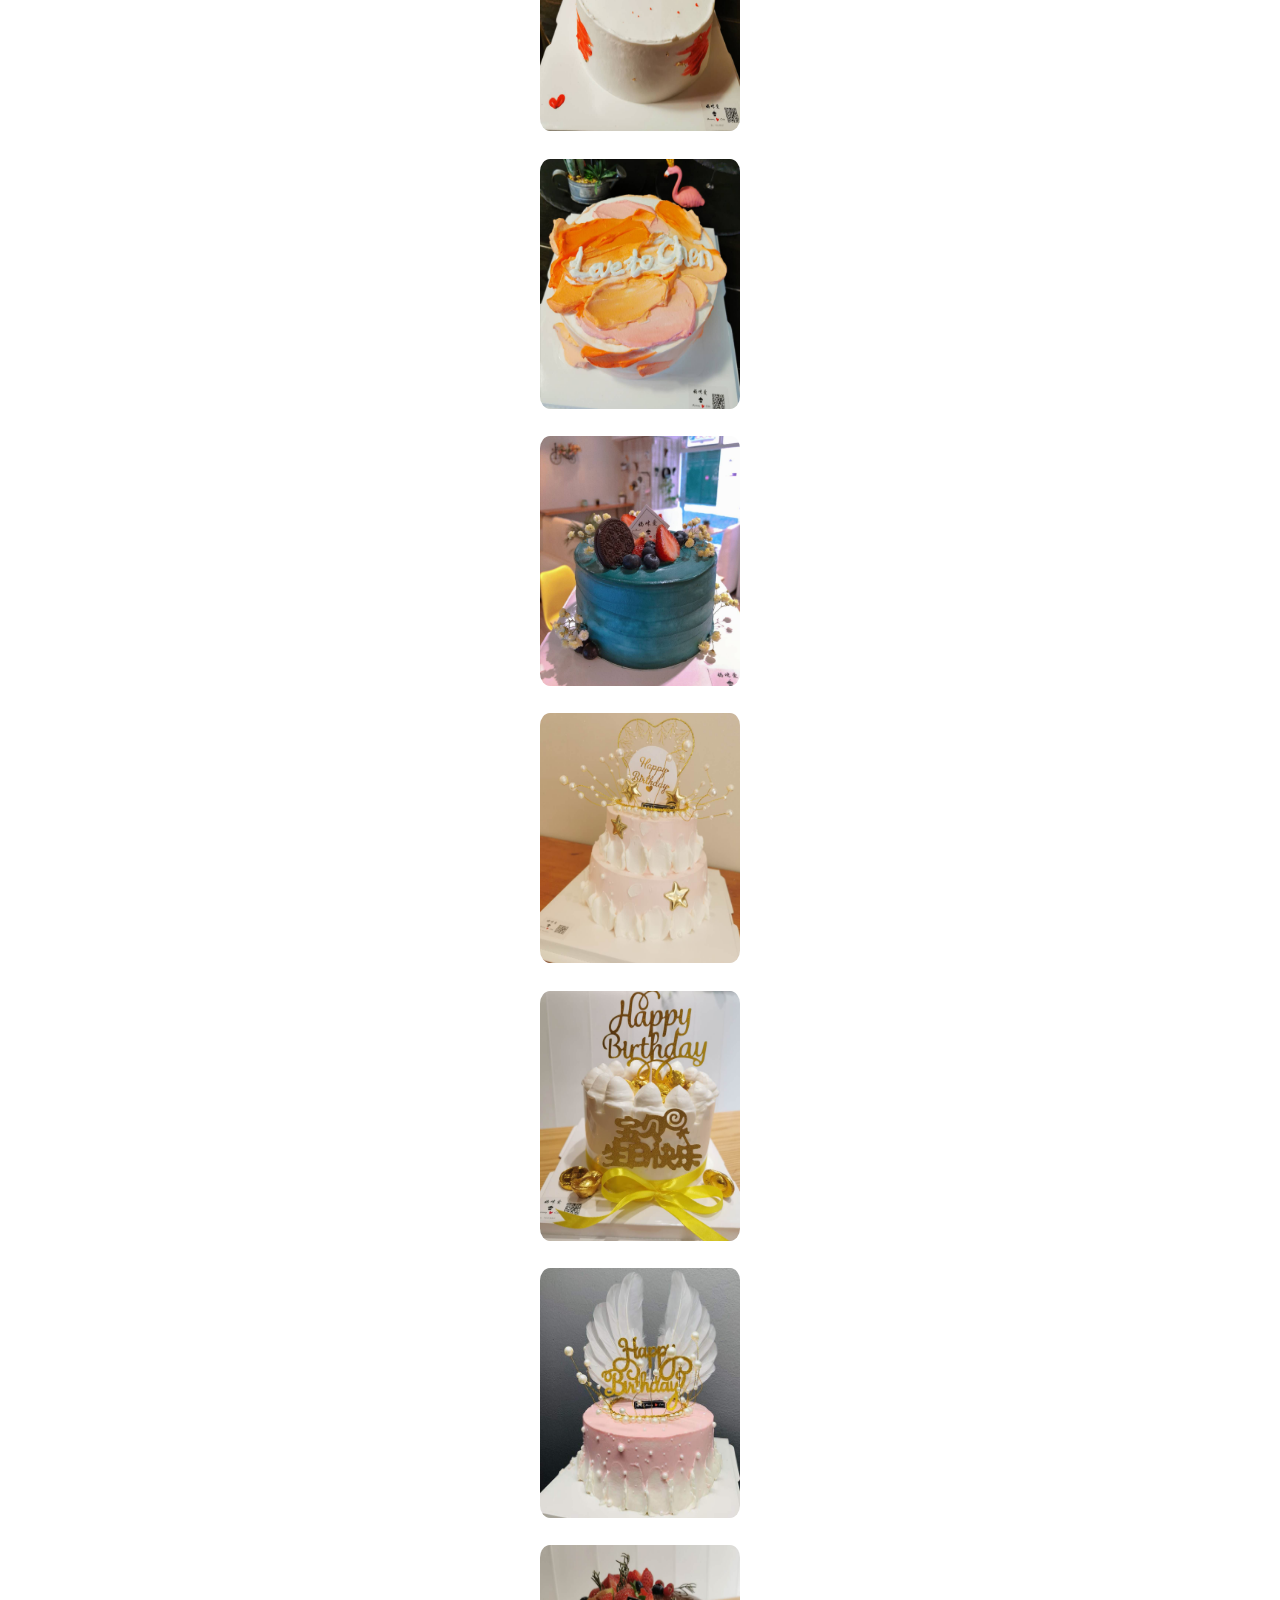
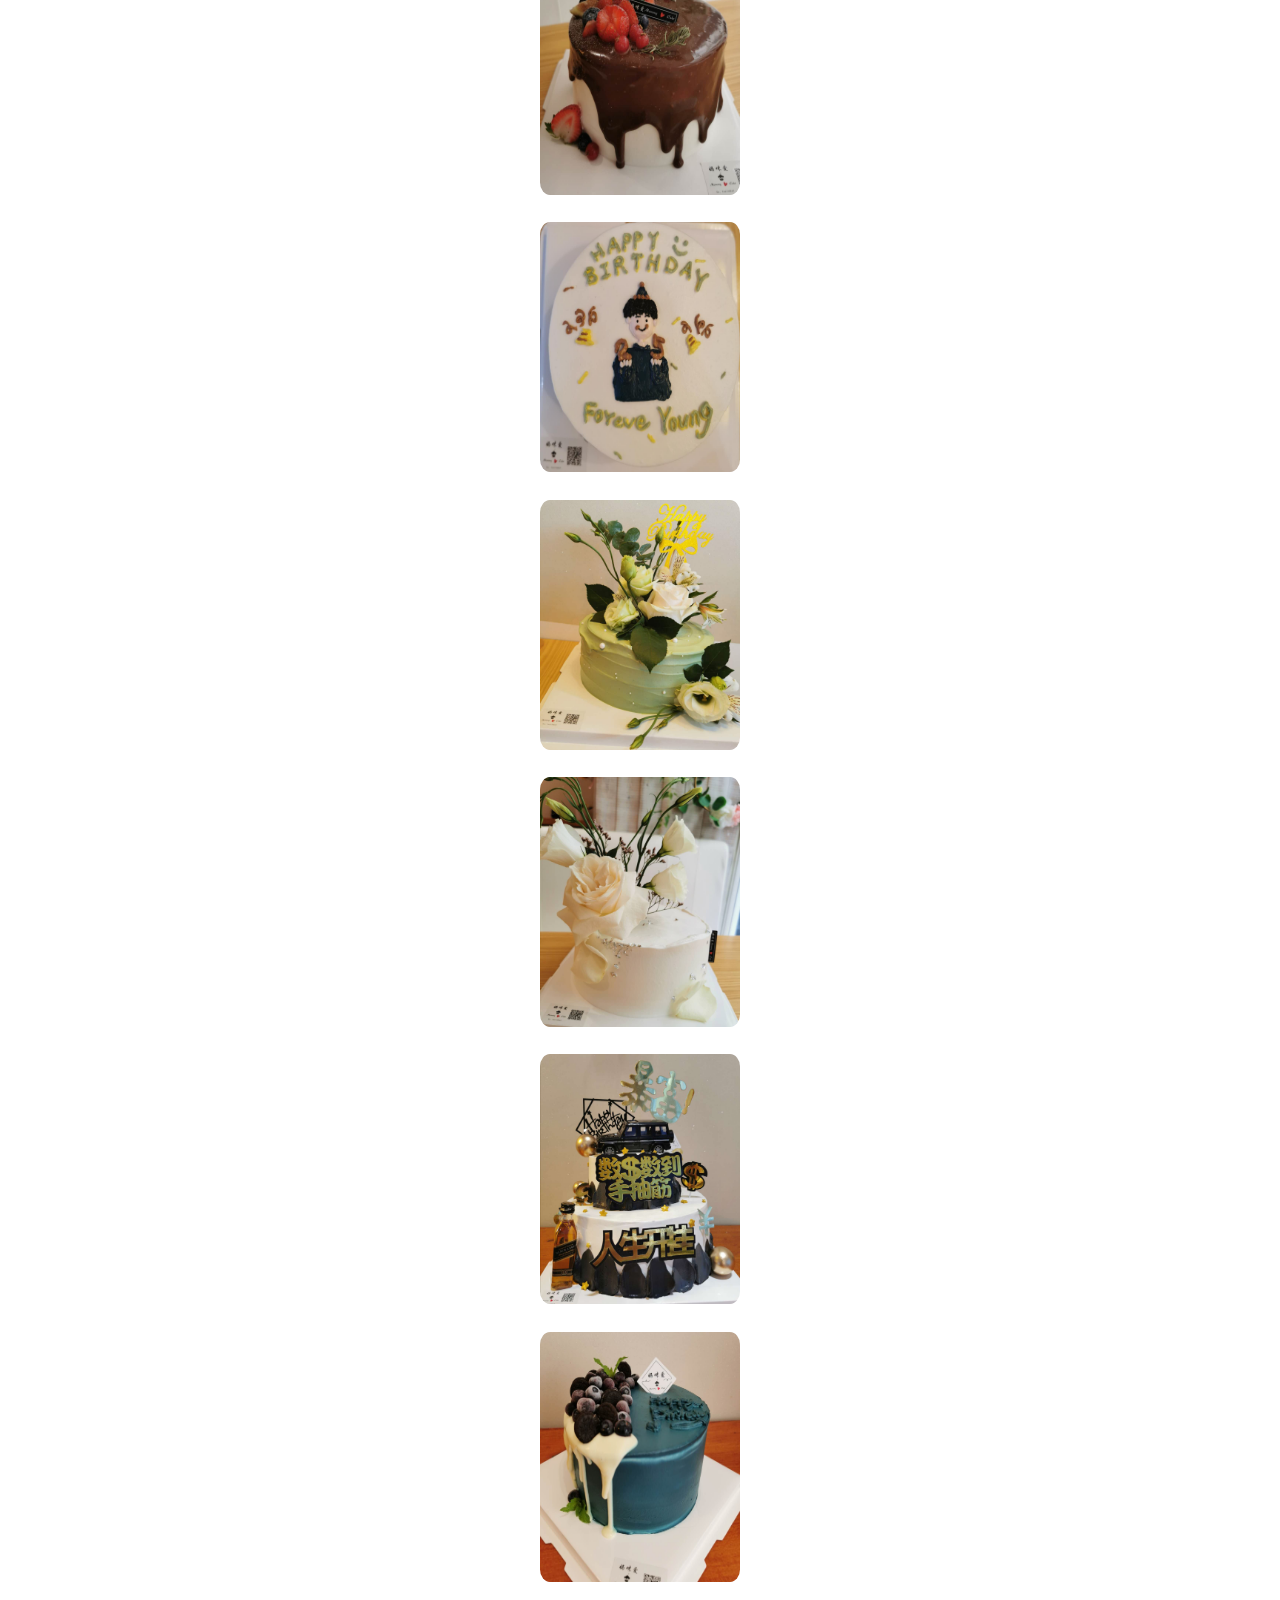
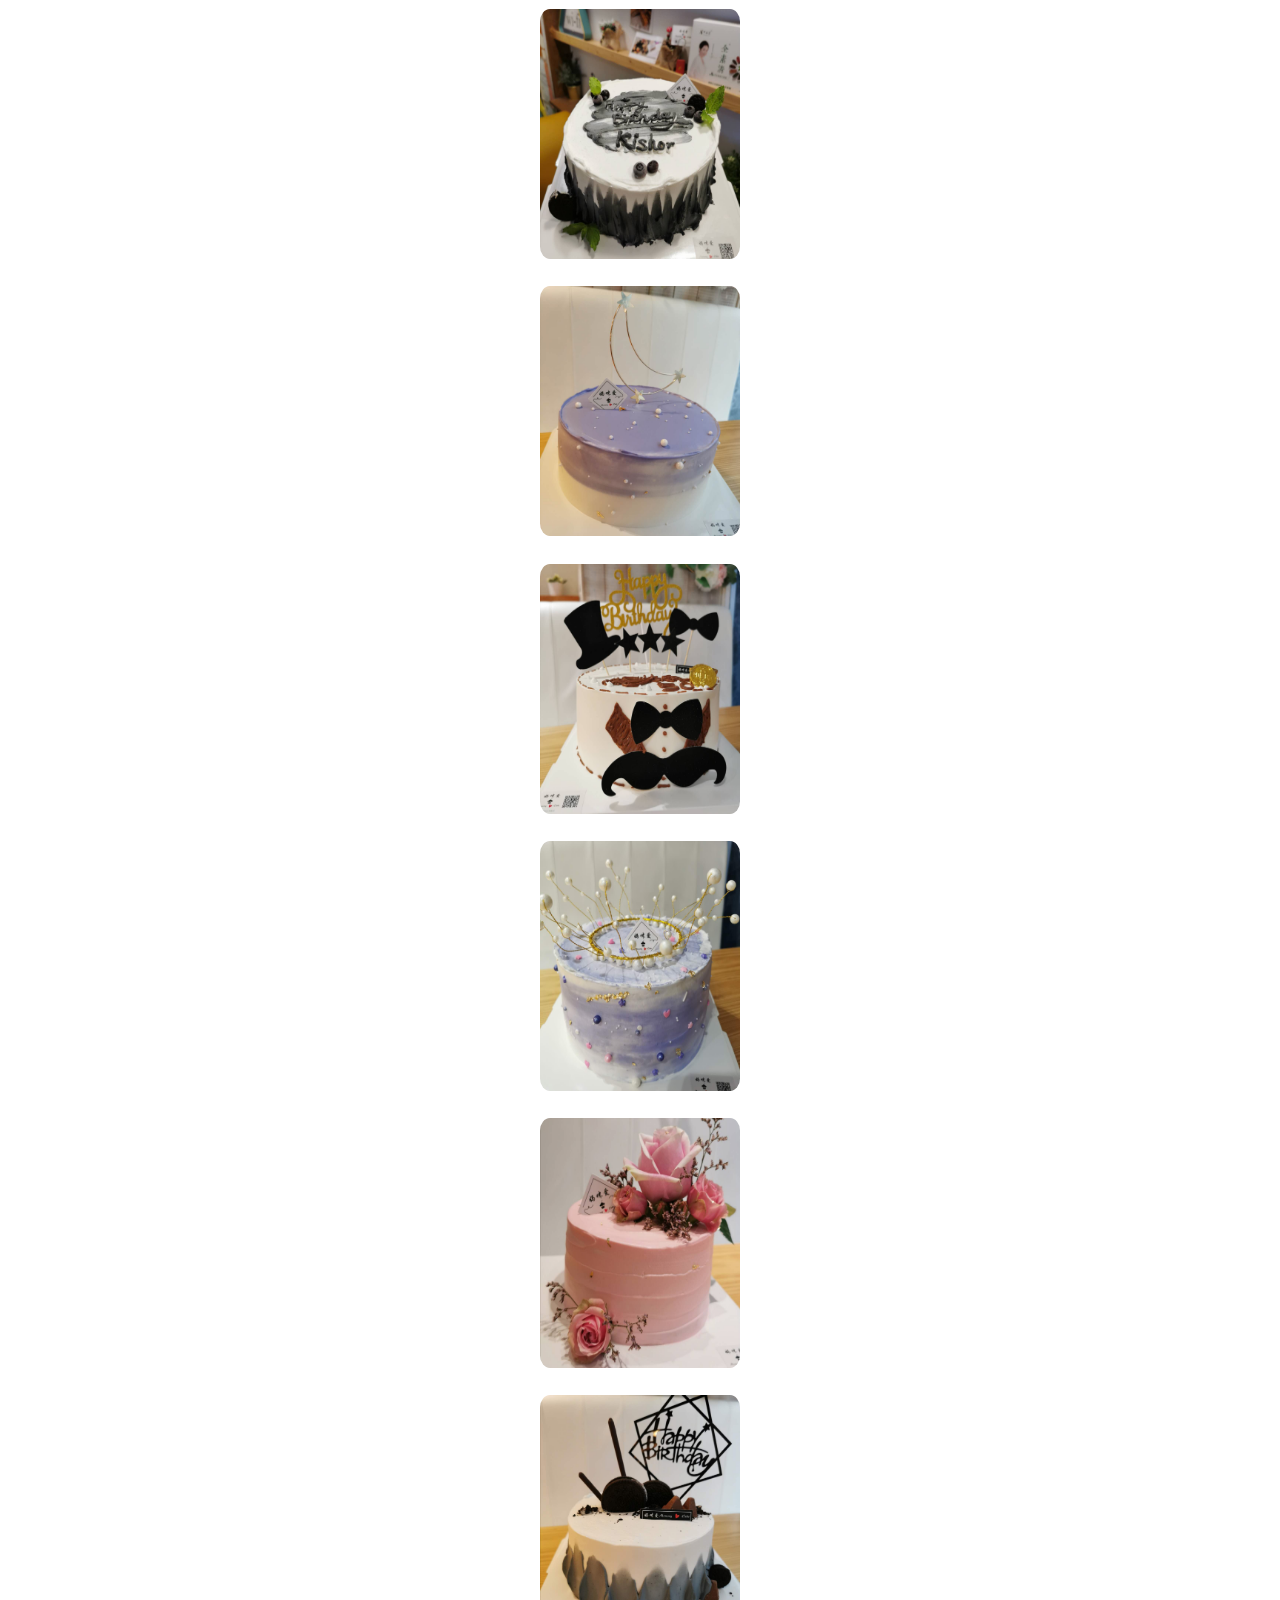
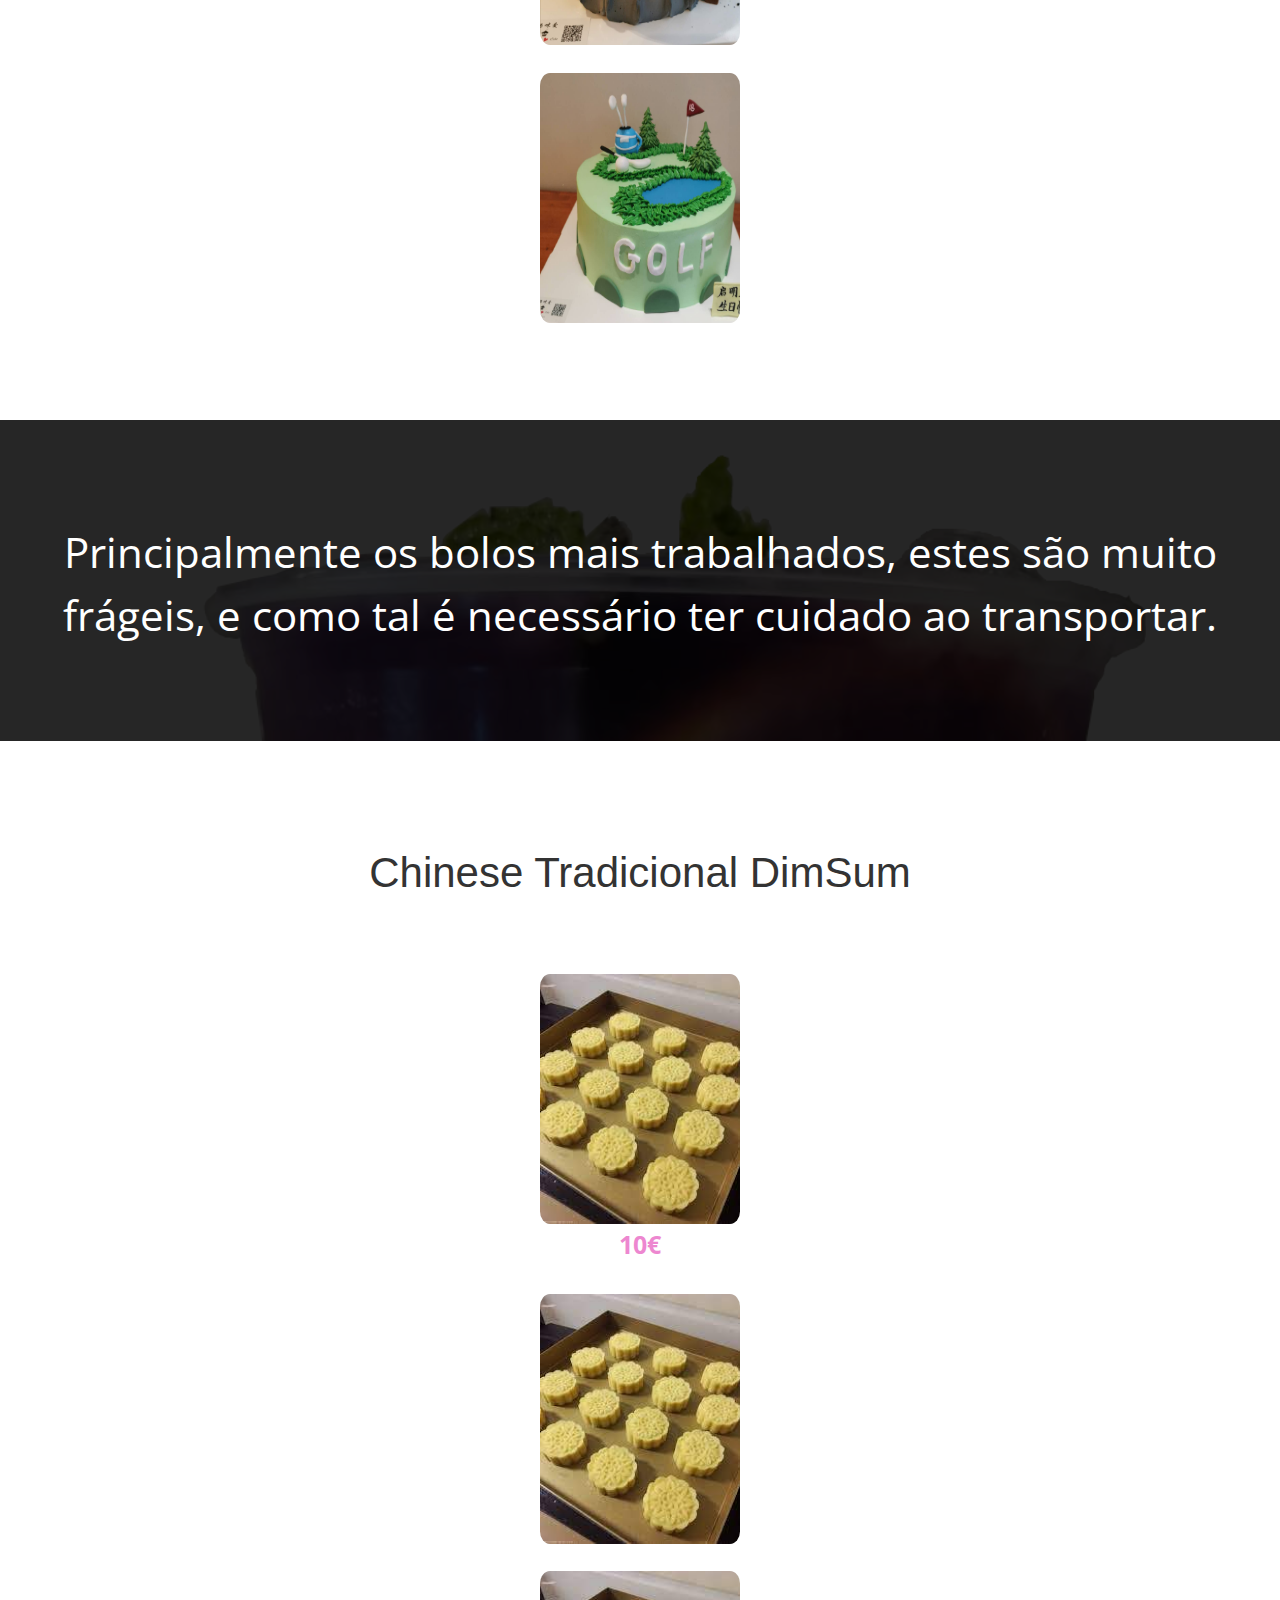
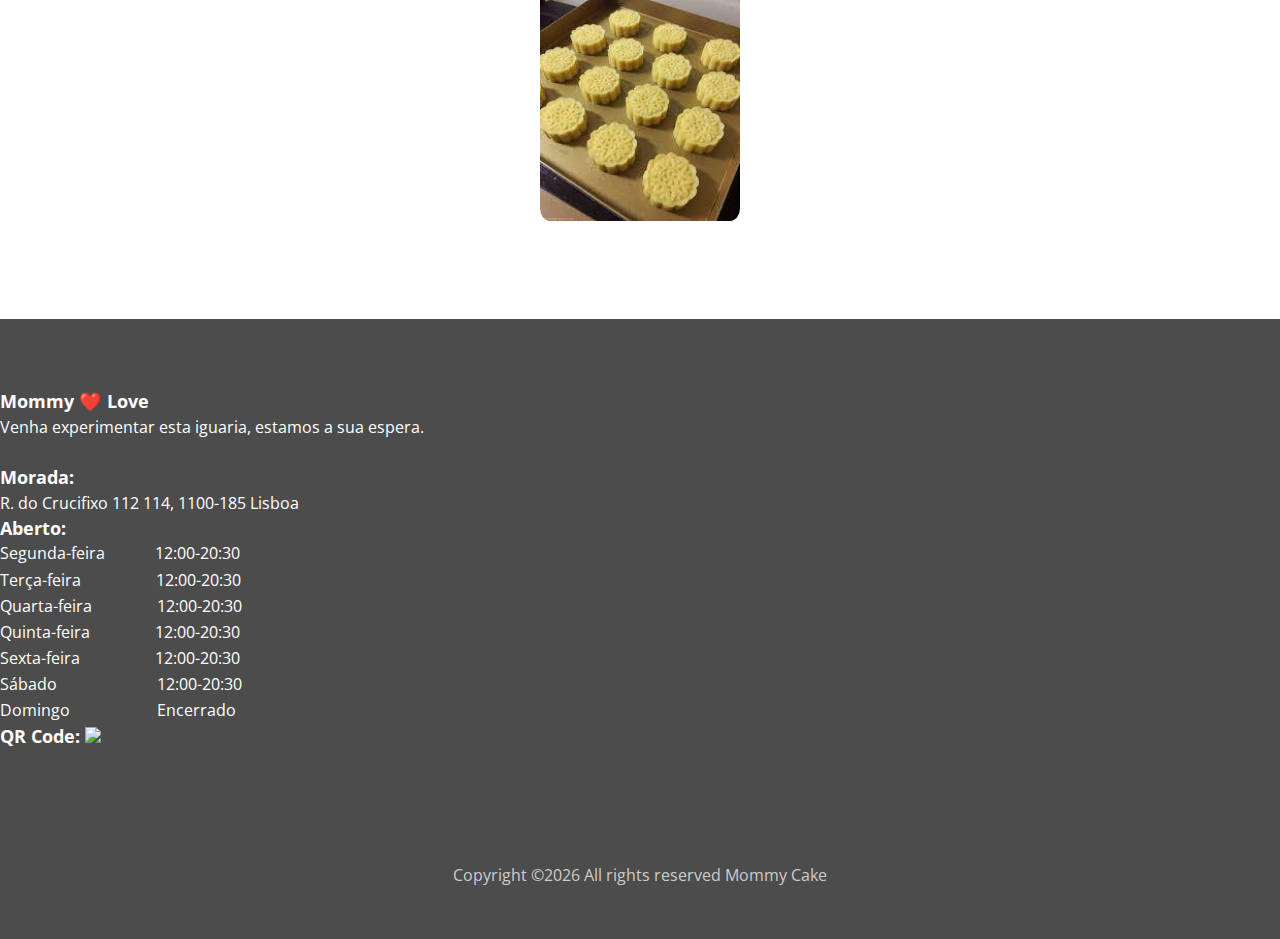
==== commit 3375ef41: "all" ====
--- a/02_about_us.html
+++ b/02_about_us.html
@@ -72,7 +72,7 @@
                 <div class="row">
                         <div class="col-md-12 col-lg-6">
                                 <div class="sided-220x responsive mb-30 left-text center-sm-text">
-                                        <div class="s-left mlr-sm-auto"><img  src="imgAltera/segredo.png" class="bolo_de_casa" alt="Menu Image"></div>
+                                        <div class="s-left mlr-sm-auto"><img  src="imgAltera/segredo1.png" class="bolo_de_casa" alt="Menu Image"></div>
                                         <div class="s-right">
                                                 <h4 class="mtb-10"><b class="color-primary"></b>Bolos com Foto</b></h4>
                                                 <h5 >Bolo com uma foto à sua escolha!</h5>
@@ -143,7 +143,6 @@
                         <div class="col-lg-3 col-md-4  col-sm-6 ">
                                 <div class="center-text mb-30">
                                         <div class="ïmg-200x mlr-auto pos-relative">
-                                                <h6 class="ribbon-cont color-white"><div class="ribbon primary"></div><b>OFFER</b></h6>
                                                 <img src="imgAltera/cake/6.jpeg" class="bolo_de_casa" alt="">
                                         </div>
                                         <h5 class="mt-20">DimSum</h5>
@@ -170,7 +169,6 @@
                         <div class="col-lg-3 col-md-4  col-sm-6 ">
                                 <div class="center-text mb-30">
                                         <div class="ïmg-200x mlr-auto pos-relative">
-                                                <h6  class="ribbon-cont color-white"><div class="ribbon secondary"></div><b>SPECIALITY</b></h6>
                                                 <img src="imgAltera/cake/15.jpeg" class="bolo_de_casa" alt="">
                                         </div>
                                         <h5 class="mt-20">DimSum</h5>
@@ -180,7 +178,6 @@
                         <div class="col-lg-3 col-md-4  col-sm-6 ">
                                 <div class="center-text mb-30">
                                         <div class="ïmg-200x mlr-auto pos-relative">
-                                                <h6 class="ribbon-cont color-white"><div class="ribbon primary"></div><b>OFFER</b></h6>
                                                 <img src="imgAltera/cake/10.jpeg" class="bolo_de_casa" alt="">
                                         </div>
                                         <h5 class="mt-20">DimSum</h5>
@@ -207,7 +204,6 @@
                         <div class="col-lg-3 col-md-4  col-sm-6 ">
                                 <div class="center-text mb-30">
                                         <div class="ïmg-200x mlr-auto pos-relative">
-                                                <h6  class="ribbon-cont color-white"><div class="ribbon secondary"></div><b>SPECIALITY</b></h6>
                                                 <img src="imgAltera/cake/17.jpeg" class="bolo_de_casa" alt="">
                                         </div>
                                         <h5 class="mt-20">DimSum</h5>
@@ -218,7 +214,6 @@
                         <div class="col-lg-3 col-md-4  col-sm-6 ">
                                 <div class="center-text mb-30">
                                         <div class="ïmg-200x mlr-auto pos-relative">
-                                                <h6  class="ribbon-cont color-white"><div class="ribbon secondary"></div><b>SPECIALITY</b></h6>
                                                 <img src="imgAltera/cake/18.jpeg" class="bolo_de_casa" alt="">
                                         </div>
                                         <h5 class="mt-20">DimSum</h5>
@@ -229,7 +224,6 @@
                         <div class="col-lg-3 col-md-4  col-sm-6 ">
                                 <div class="center-text mb-30">
                                         <div class="ïmg-200x mlr-auto pos-relative">
-                                                <h6  class="ribbon-cont color-white"><div class="ribbon secondary"></div><b>SPECIALITY</b></h6>
                                                 <img src="imgAltera/cake/19.jpeg" class="bolo_de_casa" alt="">
                                         </div>
                                         <h5 class="mt-20">DimSum</h5>
@@ -240,7 +234,6 @@
                         <div class="col-lg-3 col-md-4  col-sm-6 ">
                                 <div class="center-text mb-30">
                                         <div class="ïmg-200x mlr-auto pos-relative">
-                                                <h6  class="ribbon-cont color-white"><div class="ribbon secondary"></div><b>SPECIALITY</b></h6>
                                                 <img src="imgAltera/cake/20.jpeg" class="bolo_de_casa" alt="">
                                         </div>
                                         <h5 class="mt-20">DimSum</h5>
@@ -251,7 +244,6 @@
                         <div class="col-lg-3 col-md-4  col-sm-6 ">
                                 <div class="center-text mb-30">
                                         <div class="ïmg-200x mlr-auto pos-relative">
-                                                <h6  class="ribbon-cont color-white"><div class="ribbon secondary"></div><b>SPECIALITY</b></h6>
                                                 <img src="imgAltera/cake/21.jpeg" class="bolo_de_casa" alt="">
                                         </div>
                                         <h5 class="mt-20">DimSum</h5>
@@ -373,25 +365,17 @@
         <div class="container">
                 <div class="heading"><h3>Chinese Tradicional DimSum</h3></div>
                 <div class="row">
-                        <div class="col-lg-3 col-md-4  col-sm-6 ">
-                                <div class="center-text mb-30">
-                                        <div class="ïmg-200x mlr-auto pos-relative">
-                                                <h6 class="ribbon-cont color-white"><div class="ribbon primary"></div><b>OFFER</b></h6>
-                                                <img src="imgAltera/Dimsum/1.jpeg" class="bolo_de_casa" alt="">
-                                        </div>
-                                        <h5 class="mt-20">DimSum</h5>
-                                        <h4 class="mt-5 color-primary"><b>  </b></h4>
-                                </div><!--text-center-->
-                        </div><!-- col-md-3 -->
+                        
 
                         <div class="col-lg-3 col-md-4  col-sm-6 ">
                                 <div class="center-text mb-30">
                                         <div class="ïmg-200x mlr-auto pos-relative"><img src="imgAltera/Dimsum/1.jpeg" class="bolo_de_casa" alt=""></div>
                                         <h5 class="mt-20">DimSum</h5>
-                                        <h4 class="mt-5 color-primary"><b>  </b></h4>
-                                </div><!--text-center-->
-                        </div><!-- col-md-3 -->
-
+                                        <h4 class="mt-5 color-primary"><b>10€</b></h4>
+                                </div><!--text-center-->
+                        </div><!-- col-md-3 -->
+
+                        
                         <div class="col-lg-3 col-md-4  col-sm-6 ">
                                 <div class="center-text mb-30">
                                         <div class="ïmg-200x mlr-auto pos-relative"><img src="imgAltera/Dimsum/1.jpeg" class="bolo_de_casa" alt=""></div>
@@ -400,27 +384,9 @@
                                 </div><!--text-center-->
                         </div><!-- col-md-3 -->
 
-                        <div class="col-lg-3 col-md-4  col-sm-6 ">
-                                <div class="center-text mb-30">
-                                        <div class="ïmg-200x mlr-auto pos-relative">
-                                                <h6  class="ribbon-cont color-white"><div class="ribbon secondary"></div><b>SPECIALITY</b></h6>
-                                                <img src="imgAltera/Dimsum/1.jpeg" class="bolo_de_casa" alt="">
-                                        </div>
-                                        <h5 class="mt-20">DimSum</h5>
-                                        <h4 class="mt-5 color-primary"><b>  </b></h4>
-                                </div><!--text-center-->
-                        </div><!-- col-md-3 -->
-                        <div class="col-lg-3 col-md-4  col-sm-6 ">
-                                <div class="center-text mb-30">
-                                        <div class="ïmg-200x mlr-auto pos-relative">
-                                                <h6 class="ribbon-cont color-white"><div class="ribbon primary"></div><b>OFFER</b></h6>
-                                                <img src="imgAltera/Dimsum/1.jpeg" class="bolo_de_casa" alt="">
-                                        </div>
-                                        <h5 class="mt-20">DimSum</h5>
-                                        <h4 class="mt-5 color-primary"><b>  </b></h4>
-                                </div><!--text-center-->
-                        </div><!-- col-md-3 -->
-
+                       
+
+                       
                         <div class="col-lg-3 col-md-4  col-sm-6 ">
                                 <div class="center-text mb-30">
                                         <div class="ïmg-200x mlr-auto pos-relative"><img src="imgAltera/Dimsum/1.jpeg" class="bolo_de_casa" alt=""></div>
@@ -429,61 +395,7 @@
                                 </div><!--text-center-->
                         </div><!-- col-md-3 -->
 
-                        <div class="col-lg-3 col-md-4  col-sm-6 ">
-                                <div class="center-text mb-30">
-                                        <div class="ïmg-200x mlr-auto pos-relative"><img src="imgAltera/Dimsum/1.jpeg" class="bolo_de_casa" alt=""></div>
-                                        <h5 class="mt-20">DimSum</h5>
-                                        <h4 class="mt-5 color-primary"><b>  </b></h4>
-                                </div><!--text-center-->
-                        </div><!-- col-md-3 -->
-
-                        <div class="col-lg-3 col-md-4  col-sm-6 ">
-                                <div class="center-text mb-30">
-                                        <div class="ïmg-200x mlr-auto pos-relative">
-                                                <h6  class="ribbon-cont color-white"><div class="ribbon secondary"></div><b>SPECIALITY</b></h6>
-                                                <img src="imgAltera/Dimsum/1.jpeg" class="bolo_de_casa" alt="">
-                                        </div>
-                                        <h5 class="mt-20">DimSum</h5>
-                                        <h4 class="mt-5 color-primary"><b>  </b></h4>
-                                </div><!--text-center-->
-                        </div><!-- col-md-3 -->
-                        <div class="col-lg-3 col-md-4  col-sm-6 ">
-                                <div class="center-text mb-30">
-                                        <div class="ïmg-200x mlr-auto pos-relative">
-                                                <h6 class="ribbon-cont color-white"><div class="ribbon primary"></div><b>OFFER</b></h6>
-                                                <img src="imgAltera/Dimsum/1.jpeg" class="bolo_de_casa" alt="">
-                                        </div>
-                                        <h5 class="mt-20">DimSum</h5>
-                                        <h4 class="mt-5 color-primary"><b>  </b></h4>
-                                </div><!--text-center-->
-                        </div><!-- col-md-3 -->
-
-                        <div class="col-lg-3 col-md-4  col-sm-6 ">
-                                <div class="center-text mb-30">
-                                        <div class="ïmg-200x mlr-auto pos-relative"><img src="imgAltera/Dimsum/1.jpeg" class="bolo_de_casa" alt=""></div>
-                                        <h5 class="mt-20">DimSum</h5>
-                                        <h4 class="mt-5 color-primary"><b>  </b></h4>
-                                </div><!--text-center-->
-                        </div><!-- col-md-3 -->
-
-                        <div class="col-lg-3 col-md-4  col-sm-6 ">
-                                <div class="center-text mb-30">
-                                        <div class="ïmg-200x mlr-auto pos-relative"><img src="imgAltera/Dimsum/1.jpeg" class="bolo_de_casa" alt=""></div>
-                                        <h5 class="mt-20">DimSum</h5>
-                                        <h4 class="mt-5 color-primary"><b>  </b></h4>
-                                </div><!--text-center-->
-                        </div><!-- col-md-3 -->
-
-                        <div class="col-lg-3 col-md-4  col-sm-6 ">
-                                <div class="center-text mb-30">
-                                        <div class="ïmg-200x mlr-auto pos-relative">
-                                                <h6  class="ribbon-cont color-white"><div class="ribbon secondary"></div><b>SPECIALITY</b></h6>
-                                                <img src="imgAltera/Dimsum/1.jpeg" class="bolo_de_casa" alt="">
-                                        </div>
-                                        <h5 class="mt-20">DimSum</h5>
-                                        <h4 class="mt-5 color-primary"><b>  </b></h4>
-                                </div><!--text-center-->
-                        </div><!-- col-md-3 -->
+                        
                 </div><!-- row-->
         </div><!-- container -->
 </section>
@@ -504,33 +416,35 @@
                             </ul>
                           </div>
                         </div>
-                        <div class="col-md-6 col-lg-5">
+                        <div class="col-md-4 col-lg-3">
                           <div class="ftco-footer-widget mb-4 left-text">
                             <strong class="d-flex">Aberto:</strong>
                             <ul class="list-unstyled open-hours">
-                              <li class="d-flex" ><span style="margin-right: 50px;">Segunda-feira</span><span >09:00-20:00</span></li>
-                              <li class="d-flex"><span style="margin-right: 75px;">Terça-feira</span><span>09:00-20:00</span></li>
-                              <li class="d-flex"><span style="margin-right: 65px;">Quarta-feira</span><span>09:00-20:00</span></li>
-                              <li class="d-flex"><span style="margin-right: 65px;">Quinta-feira</span><span>09:00-20:00</span></li>
-                              <li class="d-flex"><span style="margin-right: 75px;">Sexta-feira</span><span>09:00-20:00</span></li>
-                              <li class="d-flex"><span style="margin-right: 100px;">Sábado</span><span>09:00-20:00</span></li>
-                              <li class="d-flex"><span style="margin-right: 87px;">Domingo</span><span>Encerrado</span></li>
-                            </ul>
+                                <li class="d-flex" ><span style="margin-right: 50px;">Segunda-feira</span><span >12:00-20:30</span></li>
+                                <li class="d-flex"><span style="margin-right: 75px;">Terça-feira</span><span>12:00-20:30</span></li>
+                                <li class="d-flex"><span style="margin-right: 65px;">Quarta-feira</span><span>12:00-20:30</span></li>
+                                <li class="d-flex"><span style="margin-right: 65px;">Quinta-feira</span><span>12:00-20:30</span></li>
+                                <li class="d-flex"><span style="margin-right: 75px;">Sexta-feira</span><span>12:00-20:30</span></li>
+                                <li class="d-flex"><span style="margin-right: 100px;">Sábado</span><span>12:00-20:30</span></li>
+                                <li class="d-flex"><span style="margin-right: 87px;">Domingo</span><span>Encerrado</span></li>
+                              </ul>
                           </div>
+                        </div>
+                        <div class="col-md-3 col-lg-2">
+                                <div class="ftco-footer-widget mb-4 left-text">
+                                  <strong class="d-flex">QR Code:</strong>
+                                <img src="imgAltera/qr-code-transparente.png" />
+                                </div>
                         </div>
                 </div>   
                
                 <ul class="icon mt-30">
-                        <li><a href="#"><i class="ion-social-pinterest"></i></a></li>
-                        <li><a href="#"><i class="ion-social-facebook"></i></a></li>
-                        <li><a href="#"><i class="ion-social-twitter"></i></a></li>
-                        <li><a href="#"><i class="ion-social-dribbble-outline"></i></a></li>
-                        <li><a href="#"><i class="ion-social-linkedin"></i></a></li>
-                        <li><a href="#"><i class="ion-social-vimeo"></i></a></li>
+                        <li><a href="https://www.facebook.com/Mommy-Cake-104429234362766"  target="_blank"><i class="ion-social-facebook"></i></a></li>
+                        <li><a href="https://www.instagram.com/mommy.cake112/" target="_blank"><i class="ion-social-instagram"></i></a></li>
                 </ul>
 
                 <p class="color-light font-9 mt-50 mt-sm-30"><!-- Link back to Colorlib can't be removed. Template is licensed under CC BY 3.0. -->
-Copyright &copy;<script>document.write(new Date().getFullYear());</script> All rights reserved | This template is made with <i class="ion-heart" aria-hidden="true"></i> by <a href="https://colorlib.com" target="_blank">Colorlib</a>
+Copyright &copy;<script>document.write(new Date().getFullYear());</script> All rights reserved Mommy Cake
 <!-- Link back to Colorlib can't be removed. Template is licensed under CC BY 3.0. --></p>
         </div><!-- container -->
 </footer>
--- a/common/styles.css
+++ b/common/styles.css
@@ -59,7 +59,7 @@
 
 a:focus, a:active, a:hover,
 button:focus, button:active, button:hover,
-a b.light-color:hover { text-decoration: none; color: red;}
+a b.light-color:hover { text-decoration: none; color: #ED87D0;}
 
 b {  font-weight: 700; }
 
@@ -78,7 +78,7 @@
 b.max-bold { font-weight: 700; }
 
 input:focus,
-textarea:focus { outline-color: red; }
+textarea:focus { outline-color: #ED87D0; }
 
 ::placeholder { color: #aaa; font-weight: 700; }
 
@@ -773,7 +773,7 @@
 }
 
 .color-primary {
-        color: red;
+        color: #ED87D0;
 }
 
 .color-black { color: #111; }
@@ -800,7 +800,7 @@
 
 .bg-191 { background: #191919; }
 
-.bg-primary { background: red !important; }
+.bg-primary { background: #ED87D0 !important; }
 
 .bg-2-white { background: #F2F2F2; }
 
@@ -857,7 +857,7 @@
 
 .ribbon { position: absolute;top: 0;left: 0;right: 0;bottom: 0; z-index: -1; border: 15px solid #F1002A; border-left:  0; border-right: 15px solid transparent;  width:   100%; }
 .ribbon.primary{ border-color: #F1002A; border-right-color:  transparent; }
-.ribbon.secondary{ border-color: red; border-right-color:  transparent;  }
+.ribbon.secondary{ border-color: #ED87D0; border-right-color:  transparent;  }
 .ribbon.white{ border-color: #ffffff; border-right-color:  transparent;  }
 
 
@@ -922,6 +922,25 @@
         overflow: hidden;  
 
 }
+
+.menu_bubble{
+        width: 120px;
+        height: 9px;
+        display: flex;
+
+}
+
+.menu_foto_prato_chines{
+        width: 220px;
+        height: 170px;
+        display: flex;
+        border-radius: 0%;
+        align-items: center;
+        justify-content: center;
+        overflow: hidden;  
+
+}
+
 .menu_foto_tea_classic{
         width: 190px;
         height: 250px;
@@ -932,10 +951,12 @@
         overflow: hidden;
 
 }
-
-.bg-1 { background: url(../imgAltera/bg-1.jpeg) no-repeat center; background-size: cover; }
-
-.bg-2 {   background: url(../imgAltera/tea.png) no-repeat center; background-size: 100%; }
+.bg-0 { background: url(../imgAltera/bg-1.png) no-repeat center; background-size: cover; }
+
+
+.bg-1 { background: url(../imgAltera/bg-1.png) no-repeat center; background-size: cover; }
+
+.bg-2 {   background: url(../imgAltera/BubbleTea/miketea/especial/Classic.png) no-repeat center; background-size: 100%; }
 
 .bg-3 {  background: url(../imgAltera/bolo1.png) no-repeat center;  background-size: 100%; }
 
@@ -1005,14 +1026,14 @@
         background: #ddd;
 }
 
-.brdr-b-primary{ border-bottom: 2px solid red; }
-
-.brdr-primary-2{ border: 2px solid red; }
-
-.brdr-primary-3{ border: 3px solid red; }
+.brdr-b-primary{ border-bottom: 2px solid #ED87D0; }
+
+.brdr-primary-2{ border: 2px solid #ED87D0; }
+
+.brdr-primary-3{ border: 3px solid #ED87D0; }
 
 .brdr-style-1{  position: absolute;left: 0; right: 0; bottom: 0; ; z-index: 1; height: 8px; }
-.brdr-style-1:after{ content:''; display: block; height: 60%; background: red;  z-index: 1; }
+.brdr-style-1:after{ content:''; display: block; height: 60%; background: #ED87D0;  z-index: 1; }
 .brdr-style-1:before{content:'';  height: 40%; display: block; background: #FFFFFF;  z-index: 1; }
 
 
@@ -1032,7 +1053,7 @@
         right: 0;
         bottom: 0;
         height: 2px;
-        background: red;
+        background: #ED87D0;
         -webkit-transition: all .2s;
         transition: all .2s;
         -webkit-transform-origin: right;
@@ -1051,15 +1072,15 @@
 
 /* BUTTON STYLING */
 
-.btn-brdr-primary { text-align: center; height: 45px; line-height: 43px; border: 1px solid red; color: red; border-radius: 2px; }
-
-.btn-brdr-primary:hover { background: red; color: #FFFFFF; }
-
-.btn-primaryc { position: relative; text-align: center; height: 55px; line-height: 50px; background: red; color: #fff; border-radius: 3px; z-index: 1; }
-
-.btn-primaryc.secondary{ background: red; }
-
-.btn-primaryc:after { content: ''; position: absolute; bottom: 0; left: 0; right: 0; height: 3px; background: red; z-index: -2; -webkit-transition: all .1s ease-in;
+.btn-brdr-primary { text-align: center; height: 45px; line-height: 43px; border: 1px solid #ED87D0; color: #ED87D0; border-radius: 2px; }
+
+.btn-brdr-primary:hover { background: #ED87D0; color: #FFFFFF; }
+
+.btn-primaryc { position: relative; text-align: center; height: 55px; line-height: 50px; background: #ED87D0; color: #fff; border-radius: 3px; z-index: 1; }
+
+.btn-primaryc.secondary{ background: #ED87D0; }
+
+.btn-primaryc:after { content: ''; position: absolute; bottom: 0; left: 0; right: 0; height: 3px; background: #ED87D0; z-index: -2; -webkit-transition: all .1s ease-in;
         transition: all .1s .1s ease-in; }
 
 .btn-primaryc:before { content: ''; position: absolute; bottom: 3px; left: 0; right: 0; height: 2px; background: #FFFFFF; z-index: -1;
@@ -1069,11 +1090,11 @@
 
 .btn-primaryc:hover:after { height: 100%; }
 
-.btn-primaryc:hover:before { height: 100%;  border: 1px solid red; }
+.btn-primaryc:hover:before { height: 100%;  border: 1px solid #ED87D0; }
 
 .btn-brdr-grey { text-align: center; height: 45px; line-height: 43px; border: 1px solid #ccc; border-radius: 2px; }
 
-.btn-brdr-grey:hover {border: 1px solid red;background: red;color: #000; }
+.btn-brdr-grey:hover {border: 1px solid #ED87D0;background: #ED87D0;color: #000; }
 
 .btn-fill-primary { text-align: center; height: 55px; line-height: 53px; border: 1px solid red; background: red; border-radius: 2px; color: #FFFFFF; }
 
@@ -1084,7 +1105,7 @@
 
 .btn-fill-grey { text-align: center; height: 45px; line-height: 43px; border: 1px solid #ccc; background: #ccc; border-radius: 2px; color: #111; }
 
-.btn-fill-grey:hover { border: 1px solid red; background: none; color: #000; }
+.btn-fill-grey:hover { border: 1px solid #ED87D0; background: none; color: #000; }
 
 .btn-b-lg { font-size: 1em; height: 55px; line-height: 55px; }
 
@@ -1102,7 +1123,7 @@
         display: block;
         width: 100%;
         padding: 0 65px 0 20px;
-        border: 1px solid red;
+        border: 1px solid #ED87D0;
 }
 
 .nwsltr-primary-1 button {
@@ -1112,7 +1133,7 @@
         right: 1px;
         width: 45px;
         text-align: center;
-        background: red;
+        background: #ED87D0;
         color: #000;
 }
 
@@ -1140,7 +1161,7 @@
 .form-style-1 textarea:focus,
 .form-style-1 input:focus,
 .form-style-1 textarea:active,
-.form-style-1 input:active{ border-bottom: 3px solid red; }
+.form-style-1 input:active{ border-bottom: 3px solid #ED87D0; }
 
 .placeholder-1 ::-webkit-input-placeholder { font-style: italic; color: #aaa; font-size: .9em;  }
 .placeholder-1 ::-moz-placeholder { font-style: italic; color: #aaa; font-size: .9em; }
@@ -1207,7 +1228,7 @@
 
 .form-brdr-b-grey input:focus,
 .form-brdr-b-grey textarea:focus {
-        border-bottom: 1px solid red;
+        border-bottom: 1px solid #ED87D0;
 }
 
 .form-brdr-b input,
@@ -1345,7 +1366,7 @@
 ul.selecton li > a{ padding: 15px 30px;   }
 
 ul.selecton li:hover a,
-ul.selecton li a.active{ border-radius: 3px 3px 0 0; background: red; color: #FFFFFF;  }
+ul.selecton li a.active{ border-radius: 3px 3px 0 0; background: #ED87D0; color: #FFFFFF;  }
 
 .food-menu{ display: none;  }
 .food-menu.active{ opacity: 0; display: block!important; animation: full-opacity-anim .3s forwards ; }
@@ -1448,7 +1469,7 @@
         position: absolute;
         top: 50%;
         right: 0;
-        color: red;
+        color: #ED87D0;
         width: 50px;
         text-align: center;
         -webkit-transform: translateY(-50%);
@@ -1497,13 +1518,13 @@
         left: 0;
         width: 80px;
         height: 5px;
-        background: red;
+        background: #ED87D0;
         z-index: 1;
 }
 
 .quote-primary {
         padding: 10px 20px;
-        border-left: 2px solid red;
+        border-left: 2px solid #ED87D0;
 }
 
 .hot-news {
@@ -1566,7 +1587,7 @@
 /*FOOTER*/
 
 
-footer{ background: url("../imgAltera/0.png") no-repeat; background-size: cover;  position: relative;  text-align: center;z-index: 1;  font-size: 1.3em; }
+footer{ background: url("../images/footer_1600x800.jpg") no-repeat; background-size: cover;  position: relative;  text-align: center;z-index: 1;  font-size: 1.3em; }
 
 .footer-bg-1{ background-image:  url("../images/footer-1.png") ; }
 .footer-bg-1:after{ display: none; }
@@ -2731,7 +2752,7 @@
 }
 
 .list-a-hvr-primary > li > a:hover {
-        background: red;
+        background: #ED87D0;
         color: #fff;
 }
 
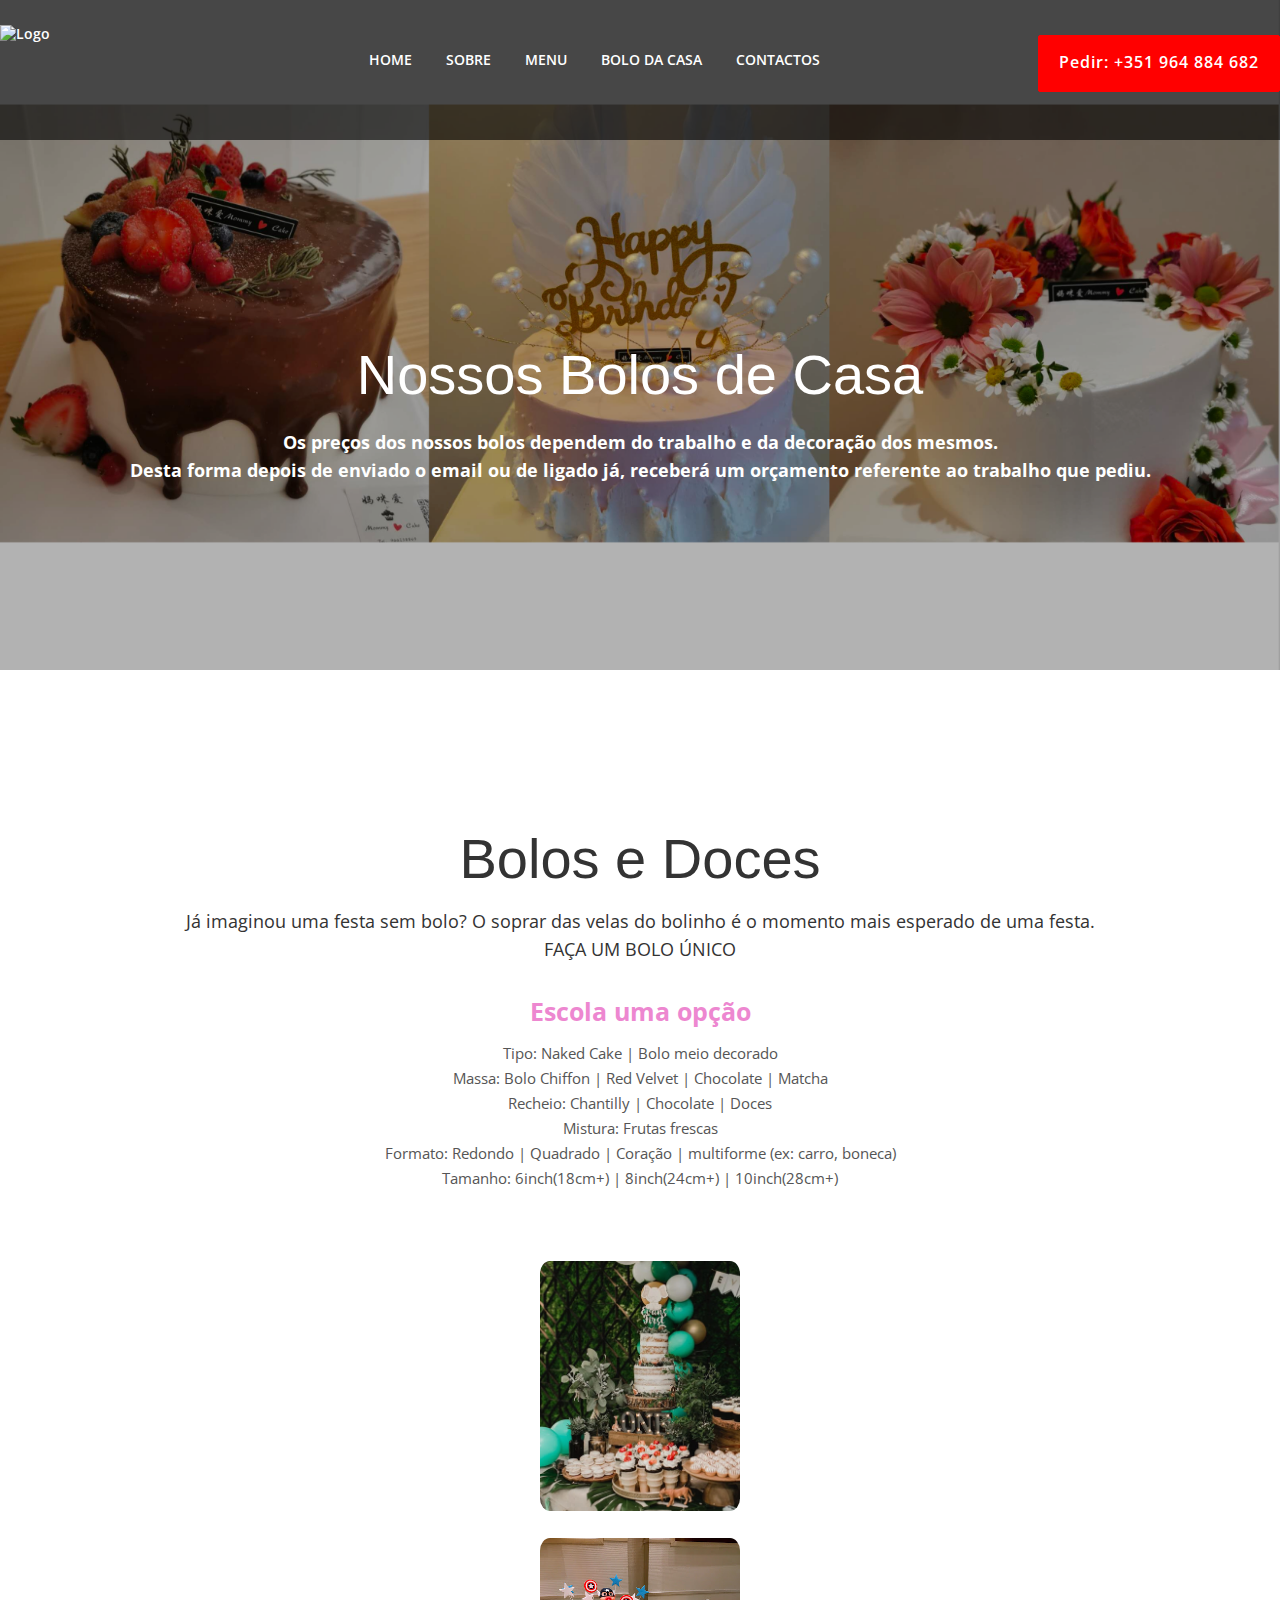
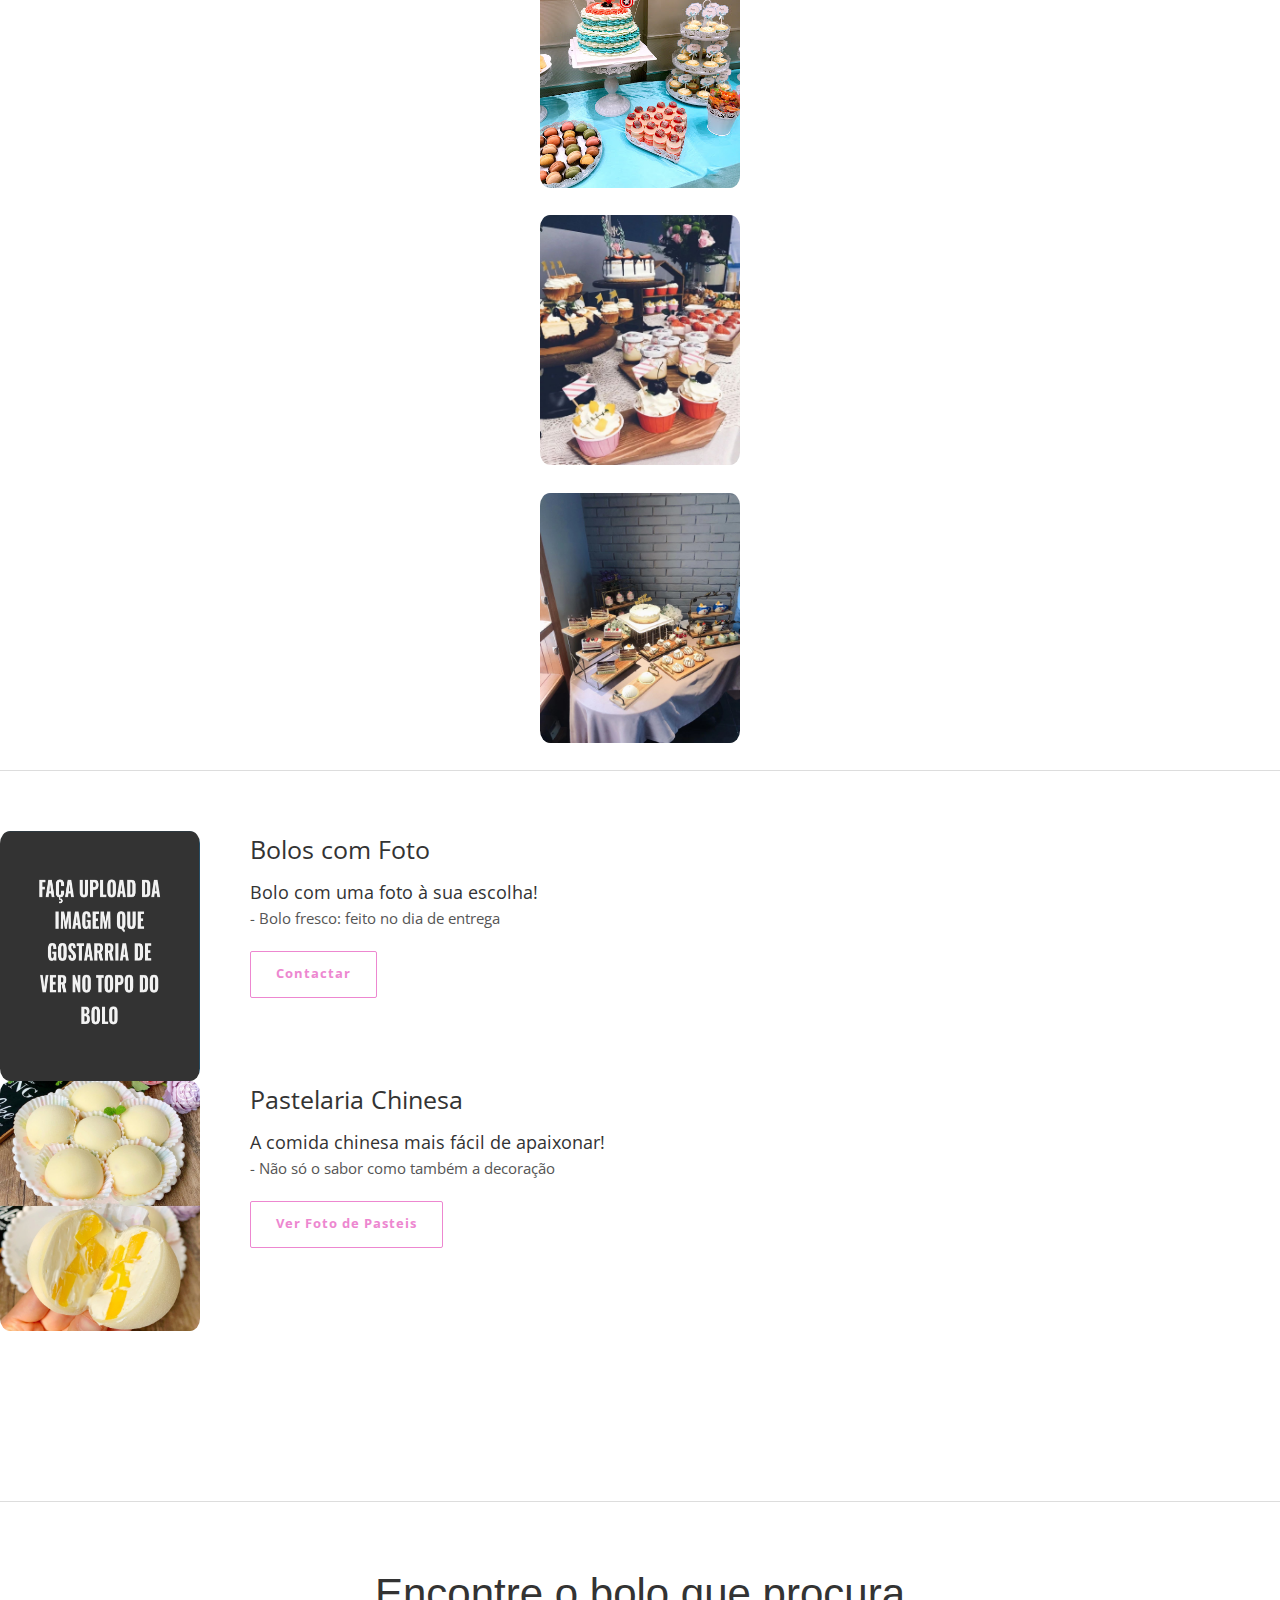
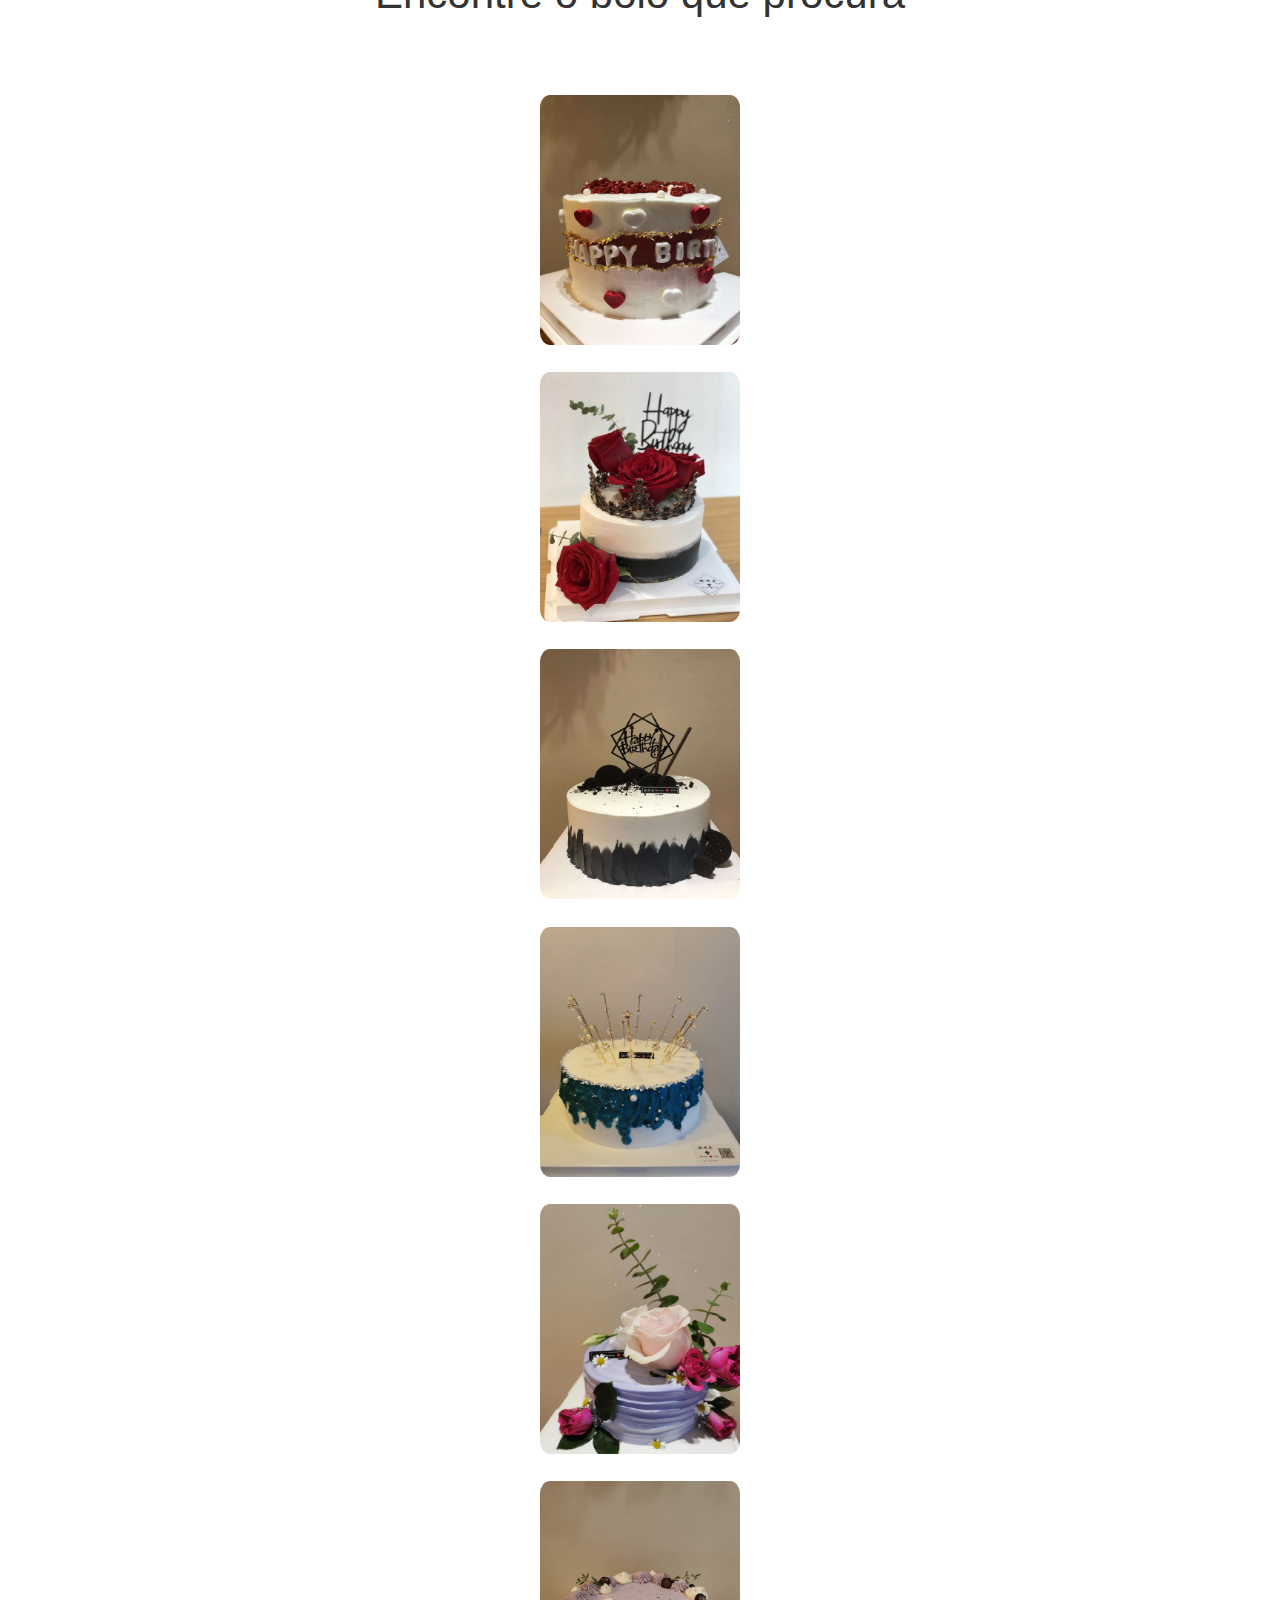
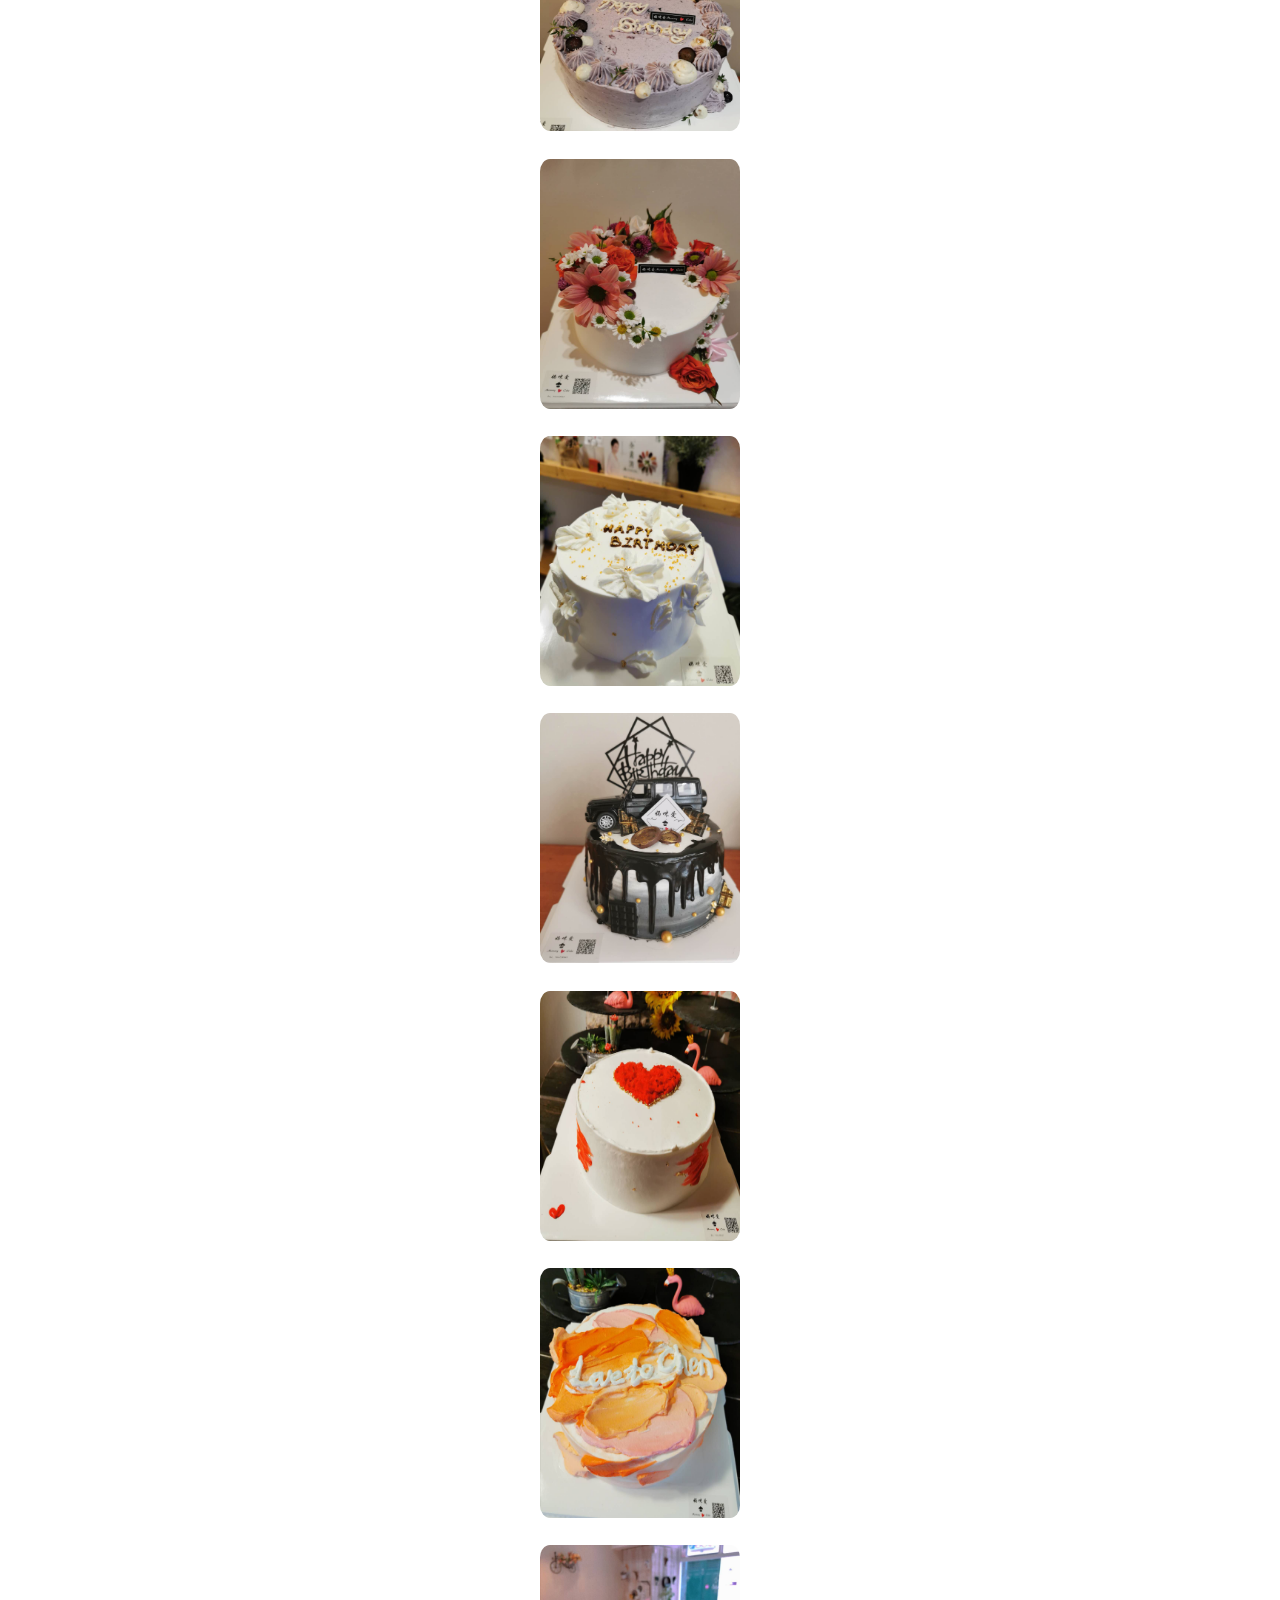
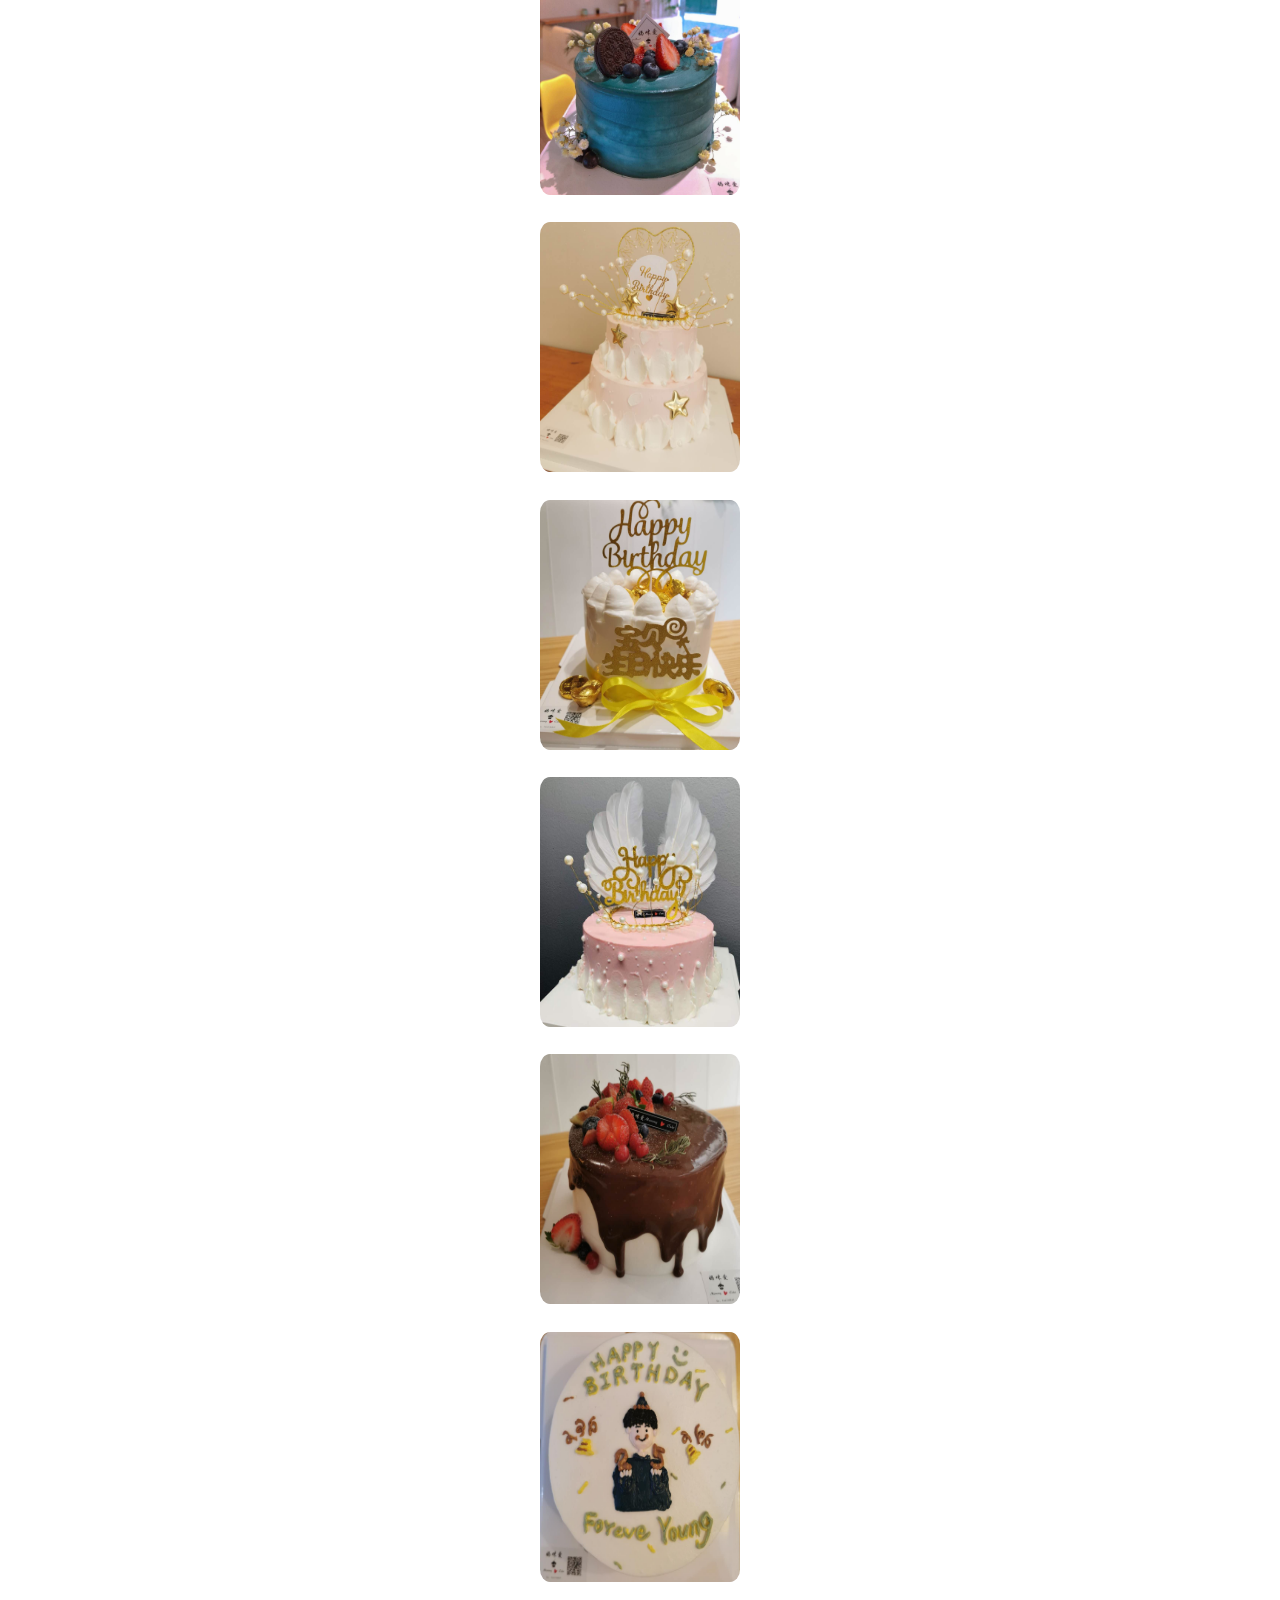
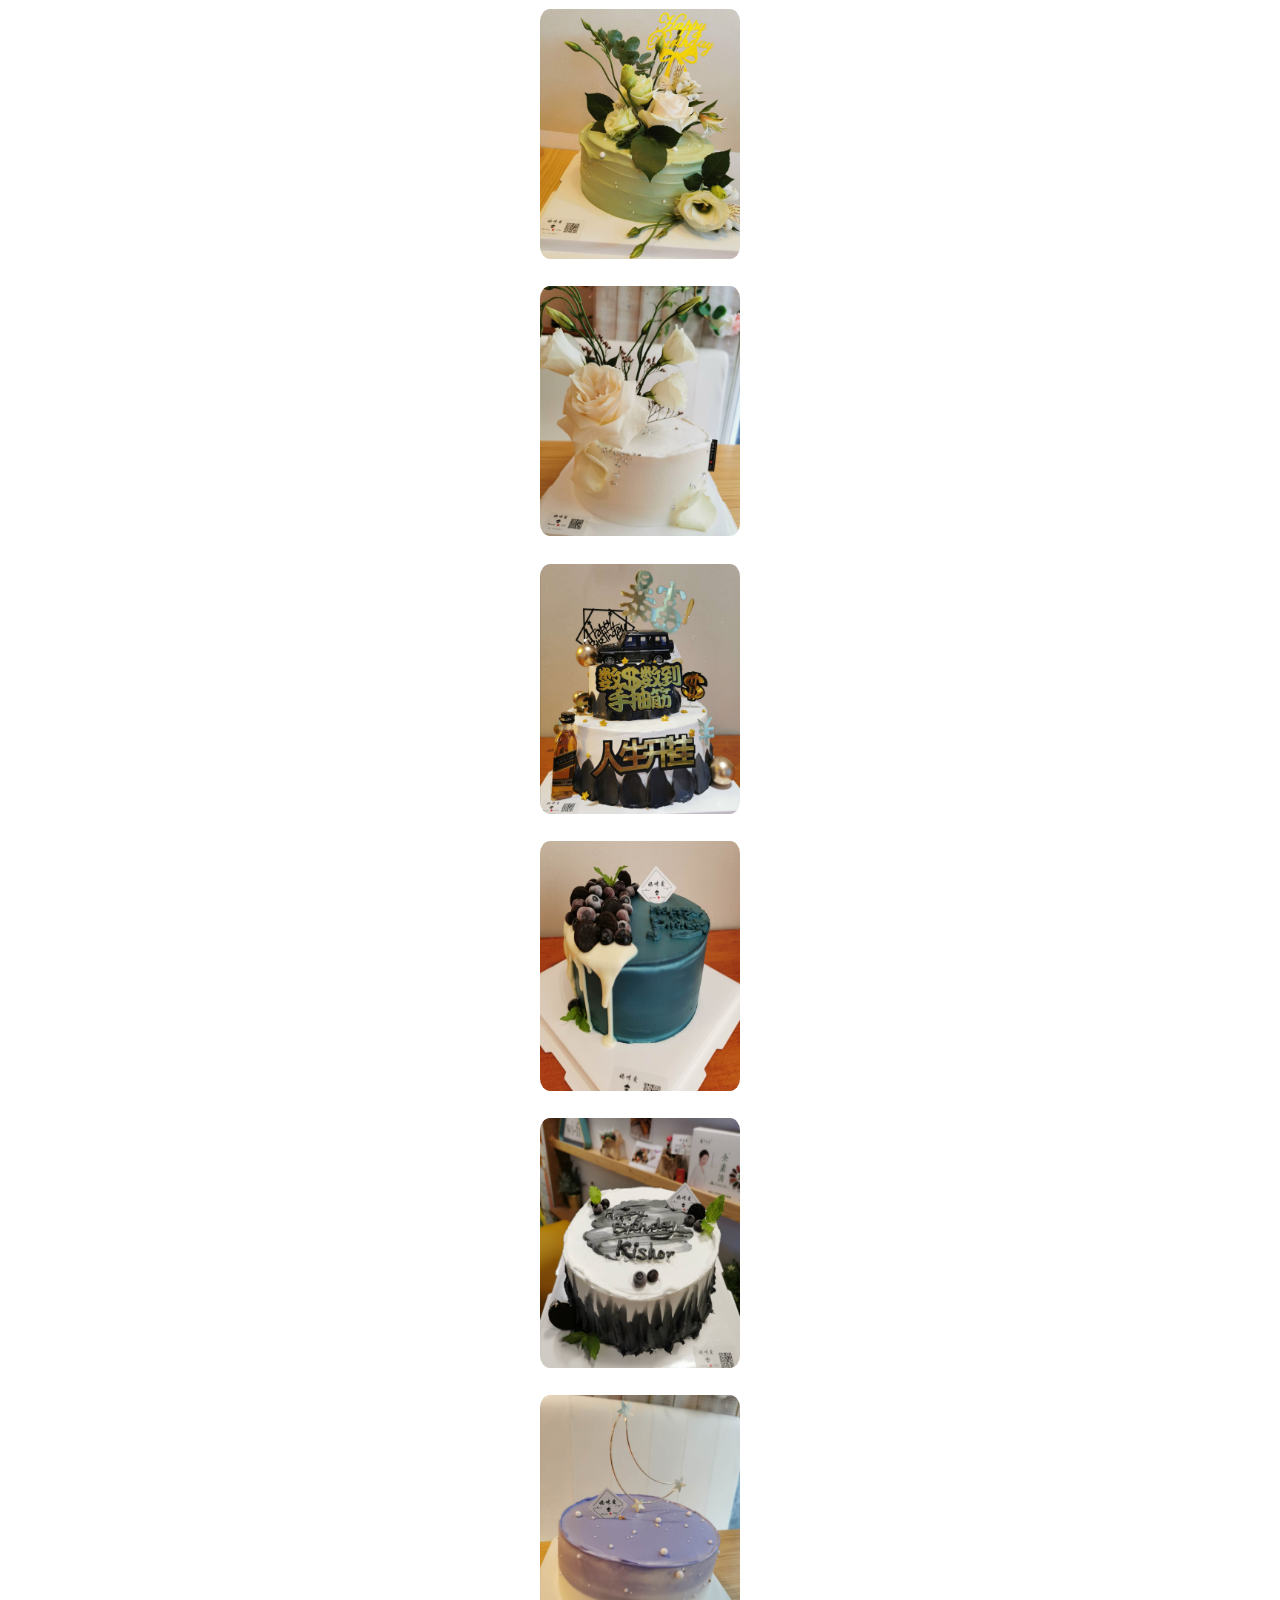
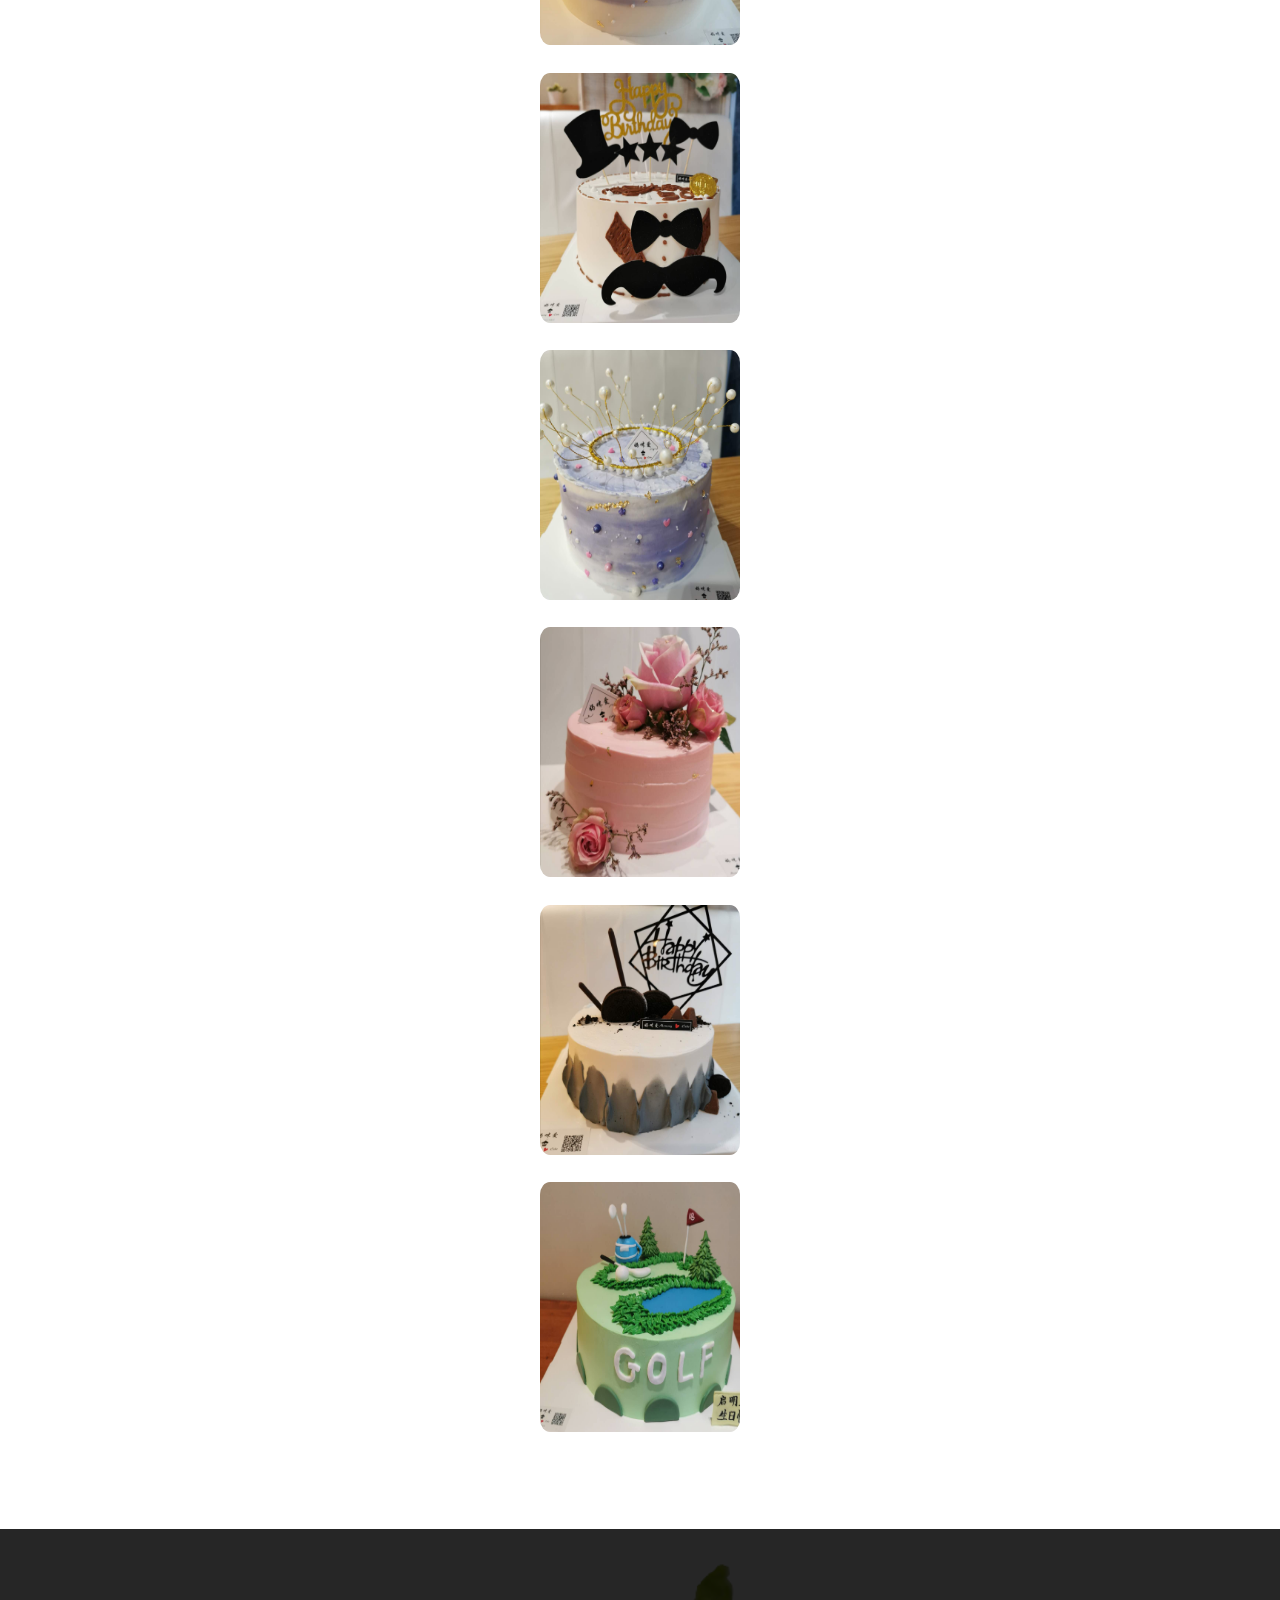
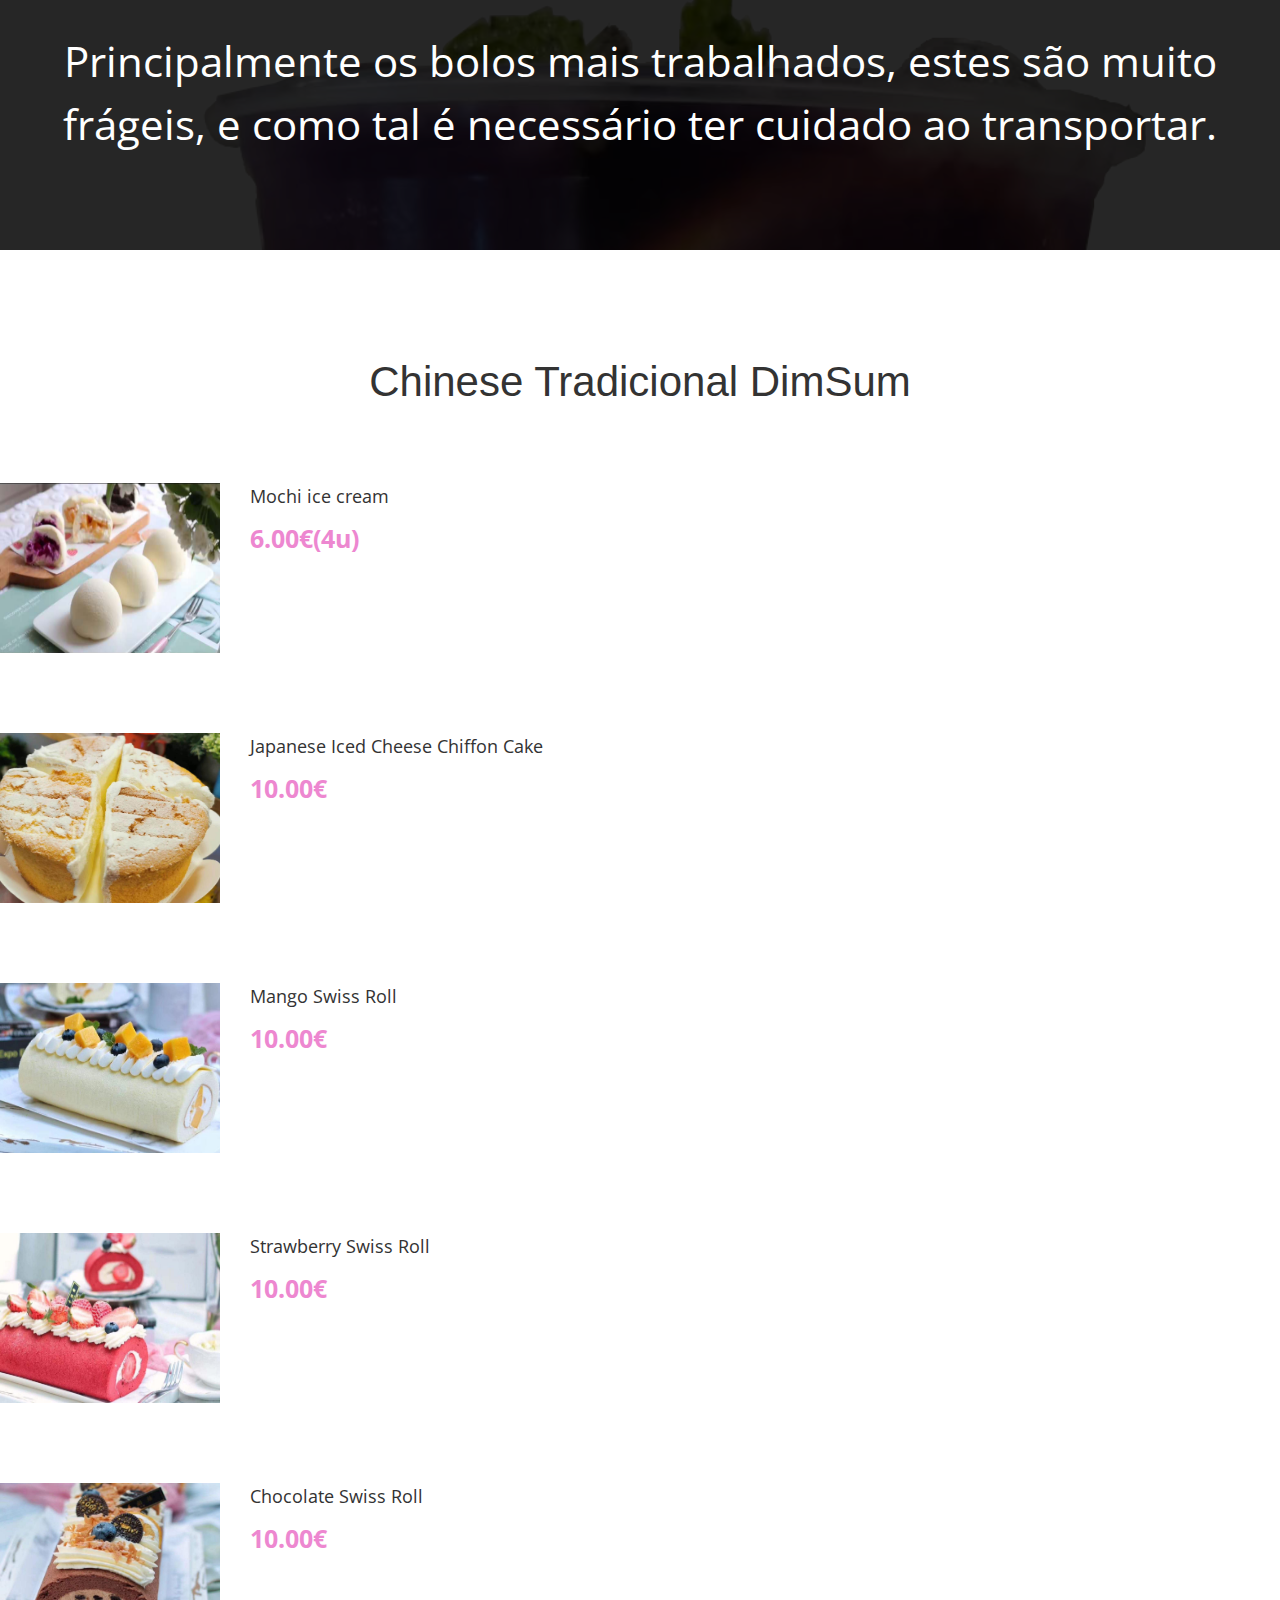
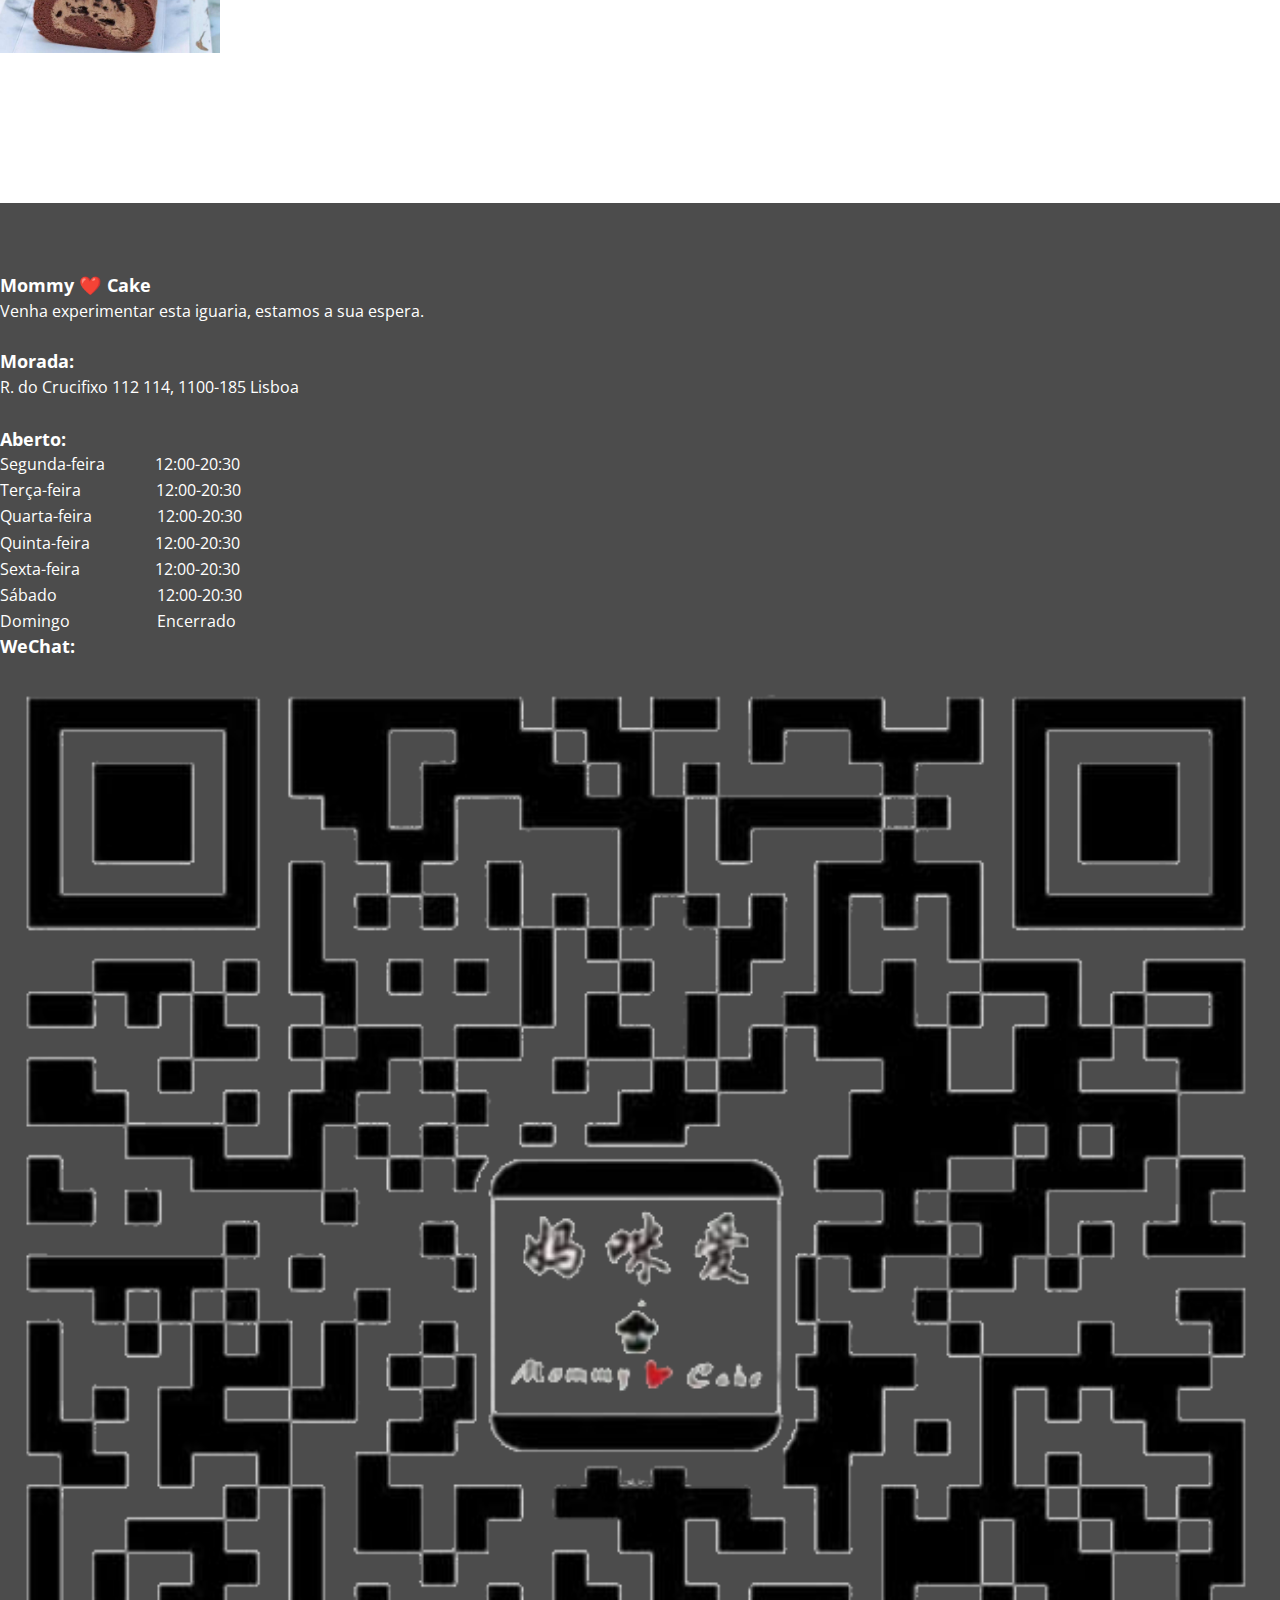
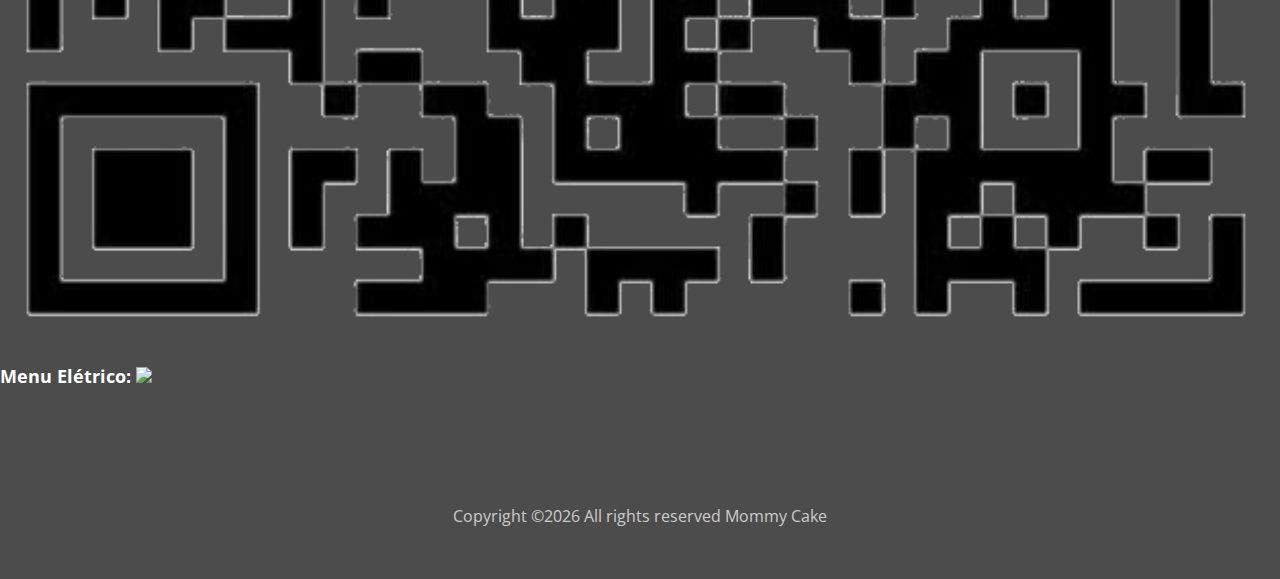
==== commit 64357a2c: "all" ====
--- a/02_about_us.html
+++ b/02_about_us.html
@@ -68,6 +68,49 @@
                                 <br>Formato: Redondo | Quadrado | Coração | multiforme (ex: carro, boneca)
                                 <br>Tamanho: 6inch(18cm+) | 8inch(24cm+) | 10inch(28cm+) </p>
                 </div>
+
+        
+                        
+        <div class="container">
+                <div class="row">
+                <div class="col-lg-3 col-md-4  col-sm-6 ">
+                        <div class="center-text mb-30">
+                                <div class="ïmg-200x mlr-auto pos-relative">
+                                        <img src="imgAltera/tb1.jpg" class="bolo_de_casa" alt="">
+                                </div>
+                                <h5 class="mt-20">DimSum</h5>
+                                <h4 class="mt-5 color-primary"><b>  </b></h4>
+                        </div><!--text-center-->
+                </div><!-- col-md-3 -->
+
+                <div class="col-lg-3 col-md-4  col-sm-6 ">
+                        <div class="center-text mb-30">
+                                <div class="ïmg-200x mlr-auto pos-relative"><img src="imgAltera/tb2.jpg" class="bolo_de_casa" alt=""></div>
+                                <h5 class="mt-20">DimSum</h5>
+                                <h4 class="mt-5 color-primary"><b>  </b></h4>
+                        </div><!--text-center-->
+                </div><!-- col-md-3 -->
+
+                <div class="col-lg-3 col-md-4  col-sm-6 ">
+                        <div class="center-text mb-30">
+                                <div class="ïmg-200x mlr-auto pos-relative"><img src="imgAltera/tb3.jpeg" class="bolo_de_casa" alt=""></div>
+                                <h5 class="mt-20">DimSum</h5>
+                                <h4 class="mt-5 color-primary"><b>  </b></h4>
+                        </div><!--text-center-->
+                </div><!-- col-md-3 -->
+
+                <div class="col-lg-3 col-md-4  col-sm-6 ">
+                        <div class="center-text mb-30">
+                                <div class="ïmg-200x mlr-auto pos-relative">
+                                         <img src="imgAltera/tb4.jpg" class="bolo_de_casa" alt="">
+                                </div>
+                                <h5 class="mt-20">DimSum</h5>
+                                <h4 class="mt-5 color-primary"><b>  </b></h4>
+                        </div><!--text-center-->
+                </div><!-- col-md-3 -->
+                </div>
+        </div>
+
                 <div class="brder-t-light mt-sm-10 mb-60 mb-sm-40"></div>
                 <div class="row">
                         <div class="col-md-12 col-lg-6">
@@ -84,7 +127,7 @@
 
                         <div class="col-md-12 col-lg-6">
                                 <div class="sided-220x responsive mb-30 left-text center-sm-text">
-                                        <div class="s-left mlr-sm-auto"><img  src="imgAltera/Dimsum/dimsum1.jpg" class="bolo_de_casa" alt="Menu Image"></div>
+                                        <div class="s-left mlr-sm-auto"><img  src="imgAltera/food/0.jpeg" class="bolo_de_casa" alt="Menu Image"></div>
                                         <div class="s-right">
                                                 <h4 class="mtb-10"><b class="color-primary"></b>Pastelaria Chinesa</b></h4>
                                                 <h5 >A comida chinesa mais fácil de apaixonar!</h5>
@@ -365,36 +408,58 @@
         <div class="container">
                 <div class="heading"><h3>Chinese Tradicional DimSum</h3></div>
                 <div class="row">
-                        
-
-                        <div class="col-lg-3 col-md-4  col-sm-6 ">
-                                <div class="center-text mb-30">
-                                        <div class="ïmg-200x mlr-auto pos-relative"><img src="imgAltera/Dimsum/1.jpeg" class="bolo_de_casa" alt=""></div>
-                                        <h5 class="mt-20">DimSum</h5>
-                                        <h4 class="mt-5 color-primary"><b>10€</b></h4>
-                                </div><!--text-center-->
-                        </div><!-- col-md-3 -->
-
-                        
-                        <div class="col-lg-3 col-md-4  col-sm-6 ">
-                                <div class="center-text mb-30">
-                                        <div class="ïmg-200x mlr-auto pos-relative"><img src="imgAltera/Dimsum/1.jpeg" class="bolo_de_casa" alt=""></div>
-                                        <h5 class="mt-20">DimSum</h5>
-                                        <h4 class="mt-5 color-primary"><b>  </b></h4>
-                                </div><!--text-center-->
-                        </div><!-- col-md-3 -->
-
-                       
-
-                       
-                        <div class="col-lg-3 col-md-4  col-sm-6 ">
-                                <div class="center-text mb-30">
-                                        <div class="ïmg-200x mlr-auto pos-relative"><img src="imgAltera/Dimsum/1.jpeg" class="bolo_de_casa" alt=""></div>
-                                        <h5 class="mt-20">DimSum</h5>
-                                        <h4 class="mt-5 color-primary"><b>  </b></h4>
-                                </div><!--text-center-->
-                        </div><!-- col-md-3 -->
-
+                        <div class="col-md-12 col-lg-6">
+                                <div class="sided-220x responsive mb-30 left-text center-sm-text ">
+                                        <div class="s-left mlr-sm-auto"><img  src="imgAltera/food/mocho bonita.png" class="menu_foto_prato_chines" alt="Menu Image"></div>
+                                        <div class="s-right">
+                                                <h5>Mochi ice cream</h5>
+                                                <h4 class="mtb-10"><b class="color-primary">6.00€(4u)</b></h4>
+                                                <p> </p>
+                                        </div><!--s-right-->
+                                </div><!-- sided-90x -->
+                        </div><!-- col-md-6 -->
+                        <div class="col-md-12 col-lg-6">
+                                <div class="sided-220x responsive mb-30 left-text center-sm-text">
+                                        <div class="s-left mlr-sm-auto"><img  src="imgAltera/dimsumchines/1.jpeg" class="menu_foto_prato_chines" alt="Menu Image"></div>
+                                        <div class="s-right">
+                                                <h5>Japanese Iced Cheese Chiffon Cake</h5>
+                                                <h4 class="mtb-10"><b class="color-primary">10.00€</b></h4>
+                                                <p> </p>
+                                        </div><!--s-right-->
+                                </div><!-- sided-90x -->
+                        </div><!-- col-md-6 -->
+                        <div class="col-md-12 col-lg-6">
+                                <div class="sided-220x responsive mb-30 left-text center-sm-text ">
+                                        <div class="s-left mlr-sm-auto"><img  src="imgAltera/dimsumchines/2a.jpeg" class="menu_foto_prato_chines" alt="Menu Image"></div>
+                                        <div class="s-right">
+                                                <h5>Mango Swiss Roll</h5>
+                                                <h4 class="mtb-10"><b class="color-primary">10.00€</b></h4>
+                                                <p> </p>
+                                        </div><!--s-right-->
+                                </div><!-- sided-90x -->
+                        </div><!-- col-md-6 -->
+                        <div class="col-md-12 col-lg-6">
+                                <div class="sided-220x responsive mb-30 left-text center-sm-text ">
+                                        <div class="s-left mlr-sm-auto"><img  src="imgAltera/dimsumchines/2v.jpeg" class="menu_foto_prato_chines" alt="Menu Image"></div>
+                                        <div class="s-right">
+                                                <h5>Strawberry Swiss Roll</h5>
+                                                <h4 class="mtb-10"><b class="color-primary">10.00€</b></h4>
+                                                <p> </p>
+                                        </div><!--s-right-->
+                                </div><!-- sided-90x -->
+                        </div><!-- col-md-6 -->
+                        <div class="col-md-12 col-lg-6">
+                                <div class="sided-220x responsive mb-30 left-text center-sm-text ">
+                                        <div class="s-left mlr-sm-auto"><img  src="imgAltera/dimsumchines/2c.jpeg" class="menu_foto_prato_chines" alt="Menu Image"></div>
+                                        <div class="s-right">
+                                                <h5>Chocolate Swiss Roll</h5>
+                                                <h4 class="mtb-10"><b class="color-primary">10.00€</b></h4>
+                                                <p> </p>
+                                        </div><!--s-right-->
+                                </div><!-- sided-90x -->
+                        </div><!-- col-md-6 -->
+
+               
                         
                 </div><!-- row-->
         </div><!-- container -->
@@ -405,14 +470,17 @@
         <div class="pos-top triangle-bottom"></div>
         <div class="container">
                 <div class="row mb-5">
-                        <div class="col-md-6 col-lg-4">
+                        <div class="col-md-4 col-lg-2">
                           <div class="ftco-footer-widget mb-4 left-text">
-                            <b class="mt-5 letra" >Mommy ❤️ Love</b>
+                            <b class="mt-5 letra" >Mommy ❤️ Cake</b>
                             <p class="font-9">Venha experimentar esta iguaria, estamos a sua espera.</p>
                           </br>
                             <strong style="color: white; text-align:right">Morada: </strong>
                             <p class="font-9">R. do Crucifixo 112 114, 1100-185 Lisboa</p>
                             <ul class="ftco-footer-social list-unstyled float-md-left float-lft mt-3">
+                              <li class="ftco-animate"><a href="#"><span class="icon-twitter"></span></a></li>
+                              <li class="ftco-animate"><a href="#"><span class="icon-facebook"></span></a></li>
+                              <li class="ftco-animate"><a href="#"><span class="icon-instagram"></span></a></li>
                             </ul>
                           </div>
                         </div>
@@ -420,25 +488,31 @@
                           <div class="ftco-footer-widget mb-4 left-text">
                             <strong class="d-flex">Aberto:</strong>
                             <ul class="list-unstyled open-hours">
-                                <li class="d-flex" ><span style="margin-right: 50px;">Segunda-feira</span><span >12:00-20:30</span></li>
-                                <li class="d-flex"><span style="margin-right: 75px;">Terça-feira</span><span>12:00-20:30</span></li>
-                                <li class="d-flex"><span style="margin-right: 65px;">Quarta-feira</span><span>12:00-20:30</span></li>
-                                <li class="d-flex"><span style="margin-right: 65px;">Quinta-feira</span><span>12:00-20:30</span></li>
-                                <li class="d-flex"><span style="margin-right: 75px;">Sexta-feira</span><span>12:00-20:30</span></li>
-                                <li class="d-flex"><span style="margin-right: 100px;">Sábado</span><span>12:00-20:30</span></li>
-                                <li class="d-flex"><span style="margin-right: 87px;">Domingo</span><span>Encerrado</span></li>
-                              </ul>
+                              <li class="d-flex" ><span style="margin-right: 50px;">Segunda-feira</span><span >12:00-20:30</span></li>
+                              <li class="d-flex"><span style="margin-right: 75px;">Terça-feira</span><span>12:00-20:30</span></li>
+                              <li class="d-flex"><span style="margin-right: 65px;">Quarta-feira</span><span>12:00-20:30</span></li>
+                              <li class="d-flex"><span style="margin-right: 65px;">Quinta-feira</span><span>12:00-20:30</span></li>
+                              <li class="d-flex"><span style="margin-right: 75px;">Sexta-feira</span><span>12:00-20:30</span></li>
+                              <li class="d-flex"><span style="margin-right: 100px;">Sábado</span><span>12:00-20:30</span></li>
+                              <li class="d-flex"><span style="margin-right: 87px;">Domingo</span><span>Encerrado</span></li>
+                            </ul>
                           </div>
                         </div>
-                        <div class="col-md-3 col-lg-2">
+                        <div class="col-md-2 col-lg-2">
                                 <div class="ftco-footer-widget mb-4 left-text">
-                                  <strong class="d-flex">QR Code:</strong>
-                                <img src="imgAltera/qr-code-transparente.png" />
+                                        <strong class="d-flex">WeChat:</strong><img src="imgAltera/qr-code-loja.png" />
+                                      </div>
+                        </div>
+                        <div class="col-md-2 col-lg-2">
+                                <div class="ftco-footer-widget mb-4 left-text">
+                                        <strong class="d-flex"><b>Menu Elétrico:</b></strong>
+                                      <img src="imgAltera/qr-code-transparente.png" />
                                 </div>
                         </div>
+                        
                 </div>   
                
-                <ul class="icon mt-30">
+                                <ul class="icon mt-30">
                         <li><a href="https://www.facebook.com/Mommy-Cake-104429234362766"  target="_blank"><i class="ion-social-facebook"></i></a></li>
                         <li><a href="https://www.instagram.com/mommy.cake112/" target="_blank"><i class="ion-social-instagram"></i></a></li>
                 </ul>
@@ -454,5 +528,7 @@
 <script src="plugin-frameworks/bootstrap.min.js"></script>
 <script src="plugin-frameworks/swiper.js"></script>
 <script src="common/scripts.js"></script>
+
+
 </body>
 </html>--- a/common/styles.css
+++ b/common/styles.css
@@ -951,14 +951,15 @@
         overflow: hidden;
 
 }
-.bg-0 { background: url(../imgAltera/bg-1.png) no-repeat center; background-size: cover; }
-
-
-.bg-1 { background: url(../imgAltera/bg-1.png) no-repeat center; background-size: cover; }
-
-.bg-2 {   background: url(../imgAltera/BubbleTea/miketea/especial/Classic.png) no-repeat center; background-size: 100%; }
-
-.bg-3 {  background: url(../imgAltera/bolo1.png) no-repeat center;  background-size: 100%; }
+.bg-0 { background: url(../imgAltera/bg-00.png) no-repeat center; background-size: cover; }
+.bg-11 { background: url(../imgAltera/port.png) no-repeat center; background-size: cover; }
+
+
+.bg-1 { background: url(../imgAltera/bg-0.png) no-repeat center; background-size: cover; }
+
+.bg-2 {   background: url(../imgAltera/BubbleTea/miketea/especial/CarmelCoco.jpg) no-repeat center; background-size: 100%; }
+
+.bg-3 {  background: url(../imgAltera/about.jpeg) no-repeat center;  background-size: 100%; }
 
 .bg-4 {  background: url(../imgAltera/bg-4.png) no-repeat center;  background-size: cover; }
 
